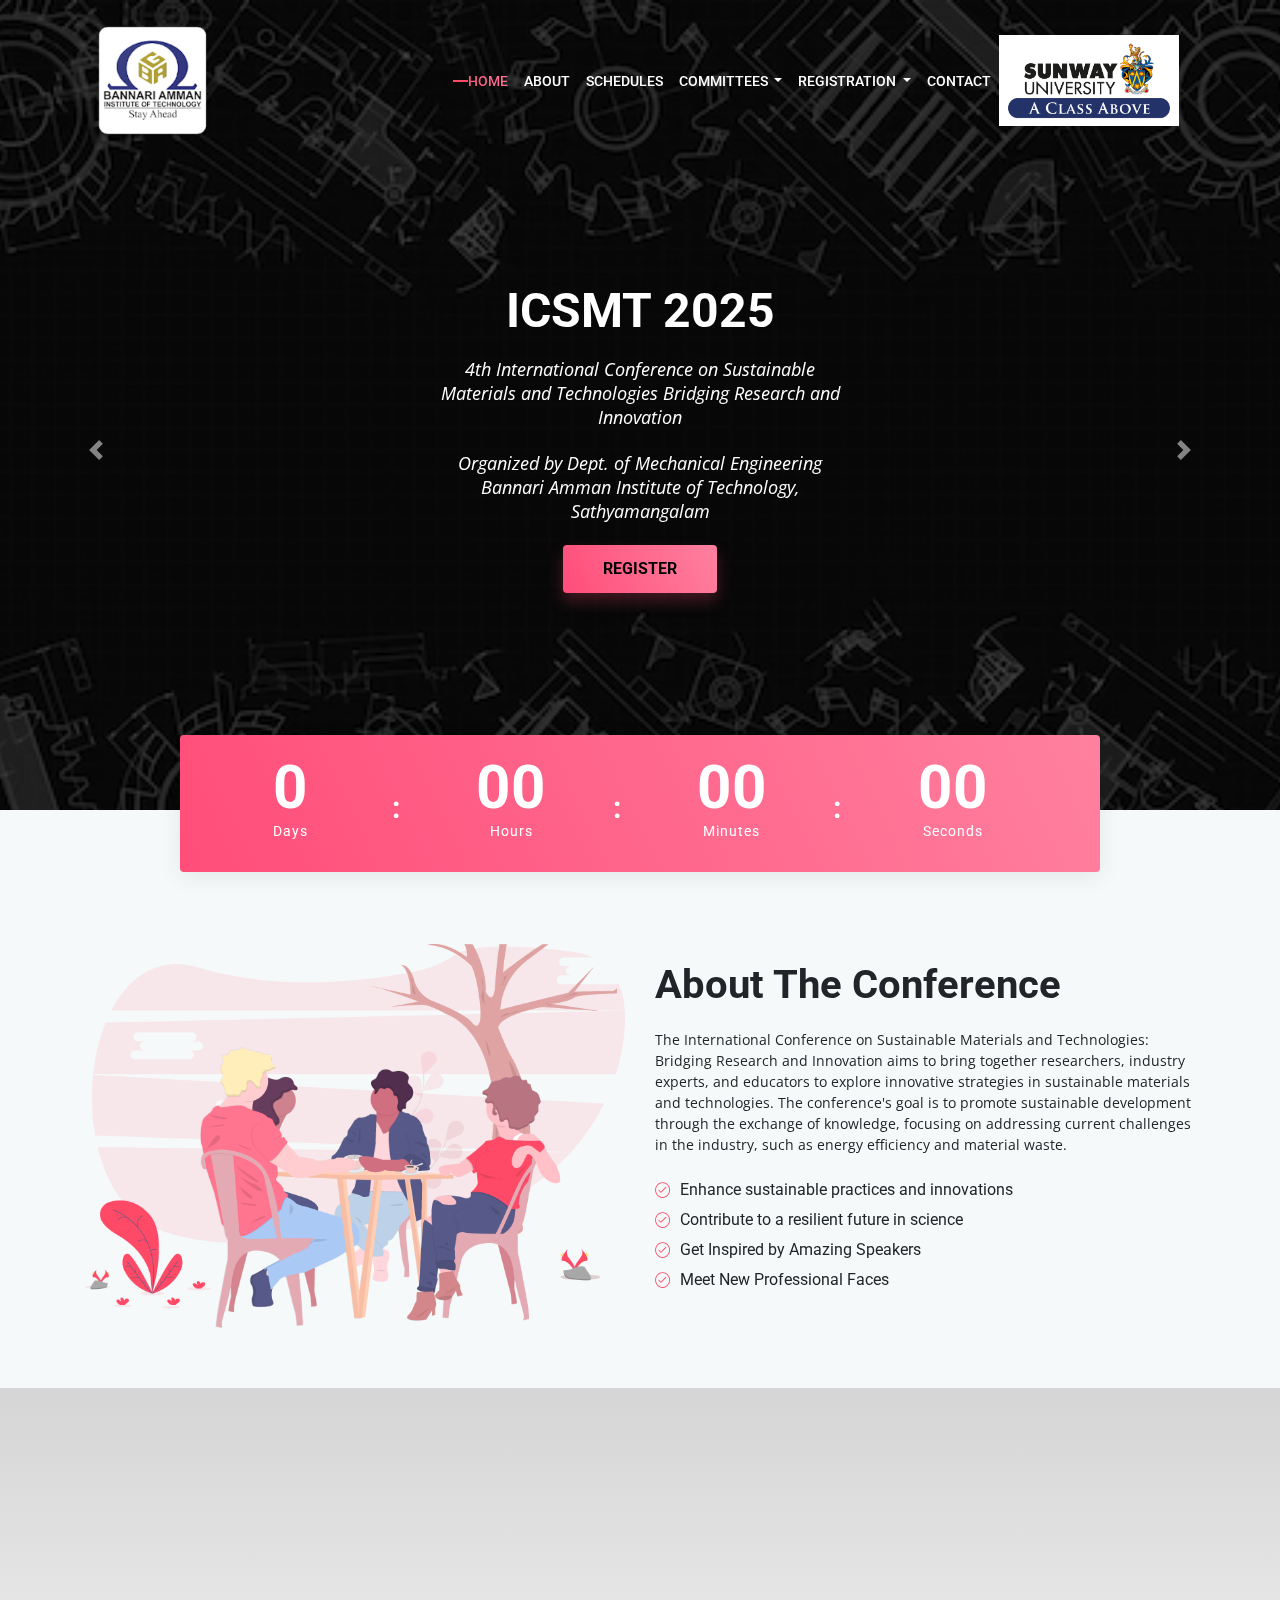
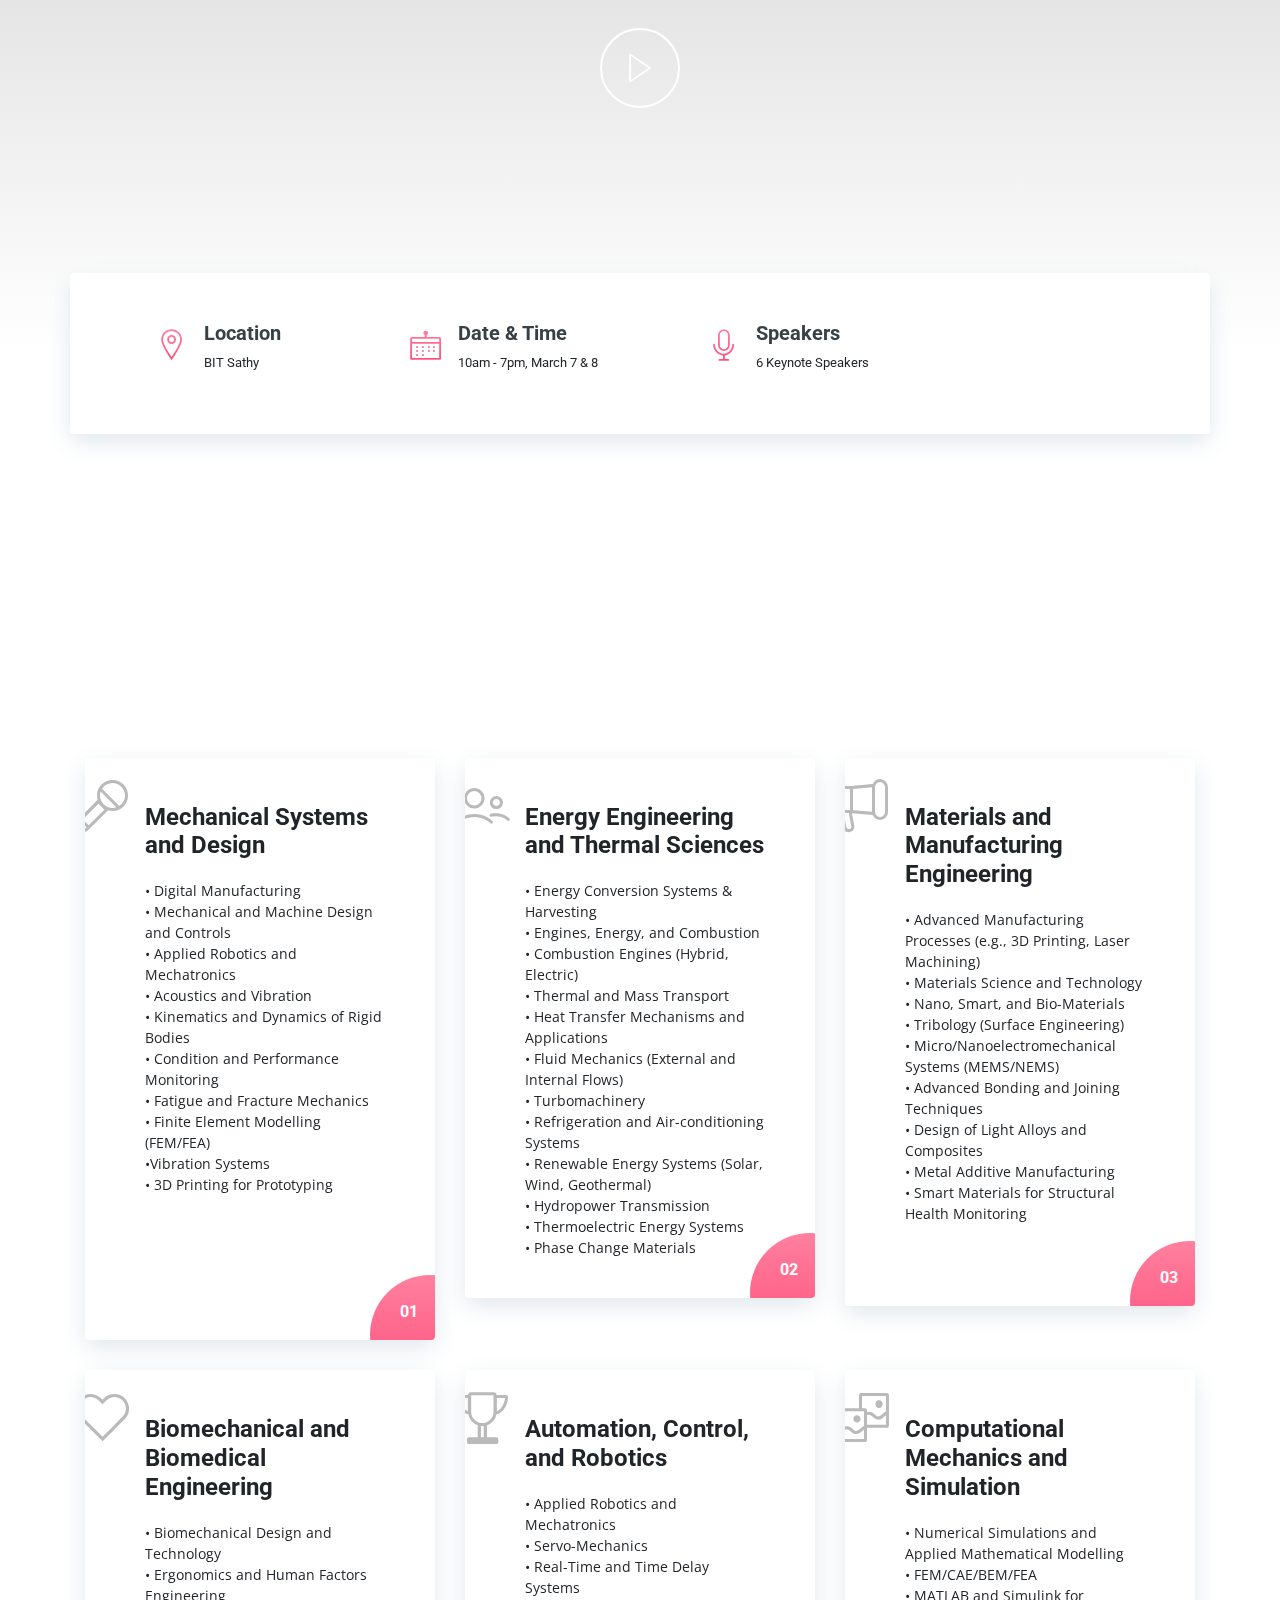
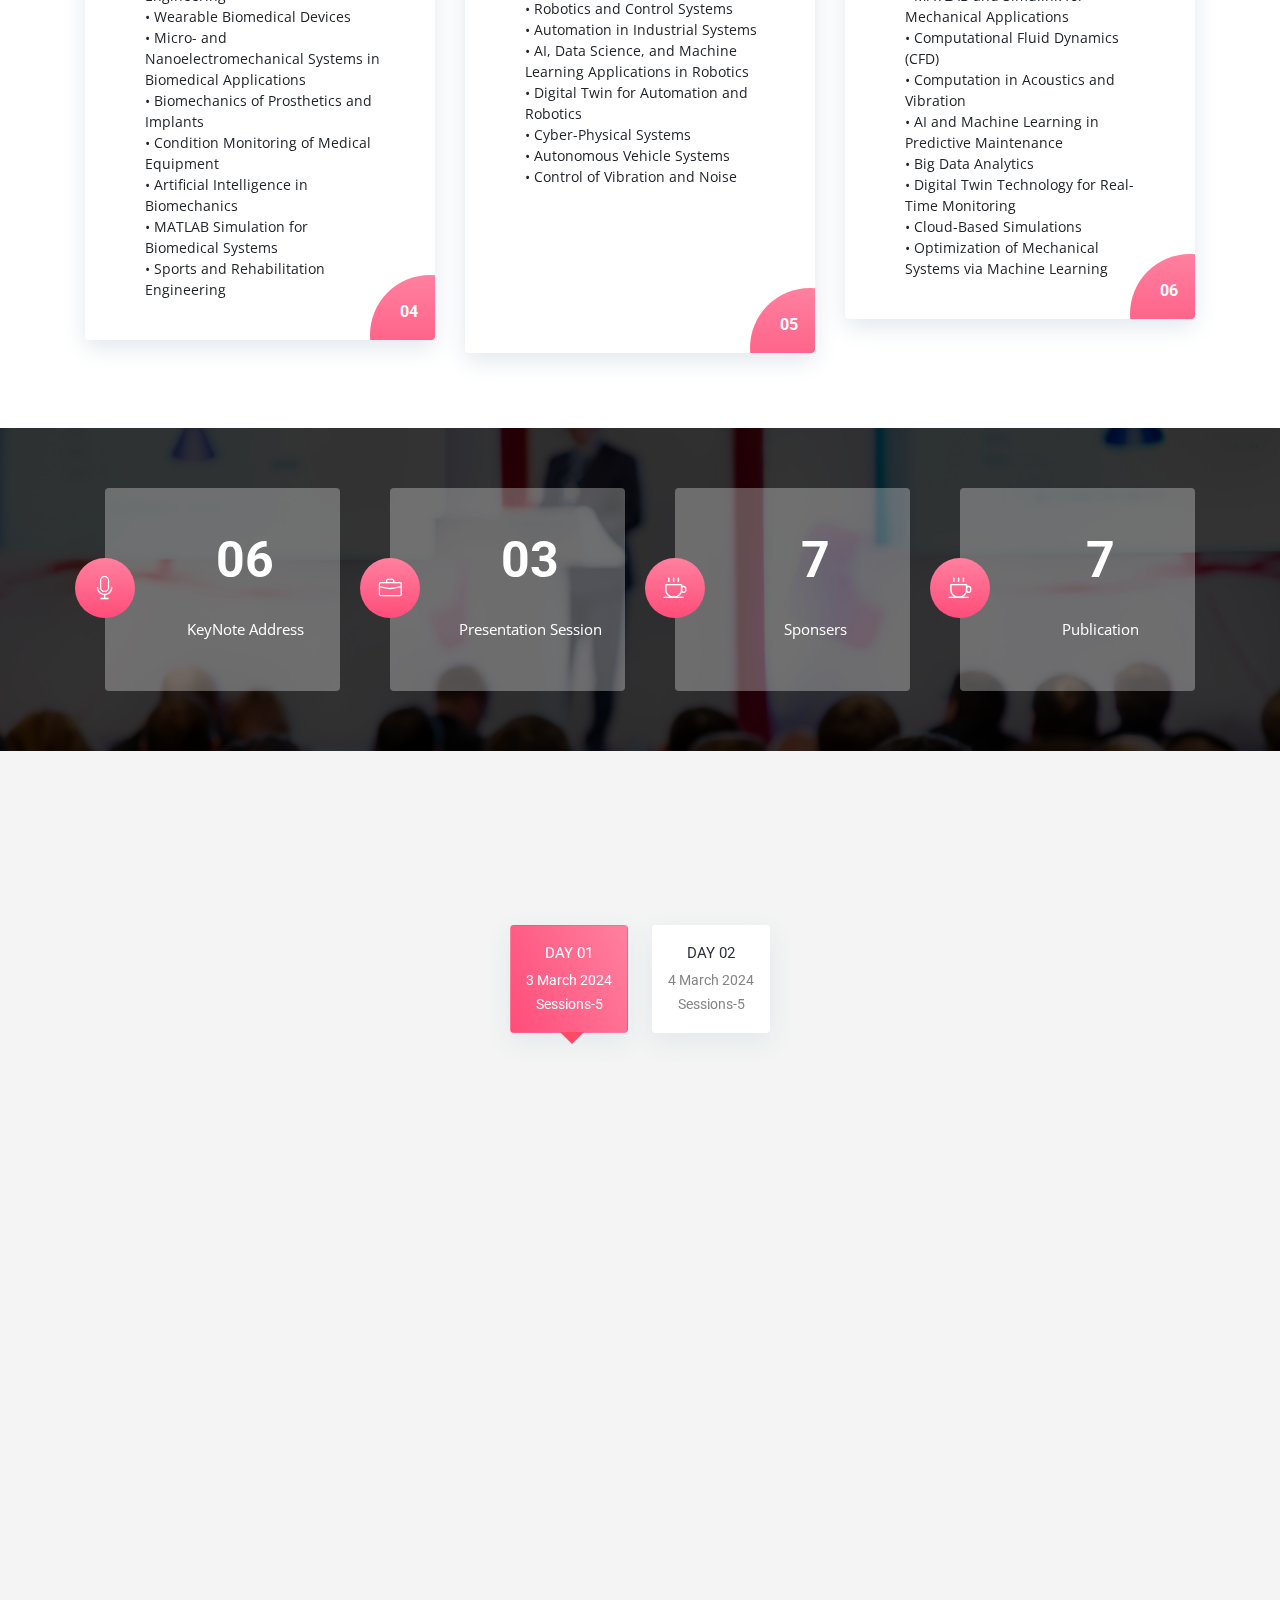
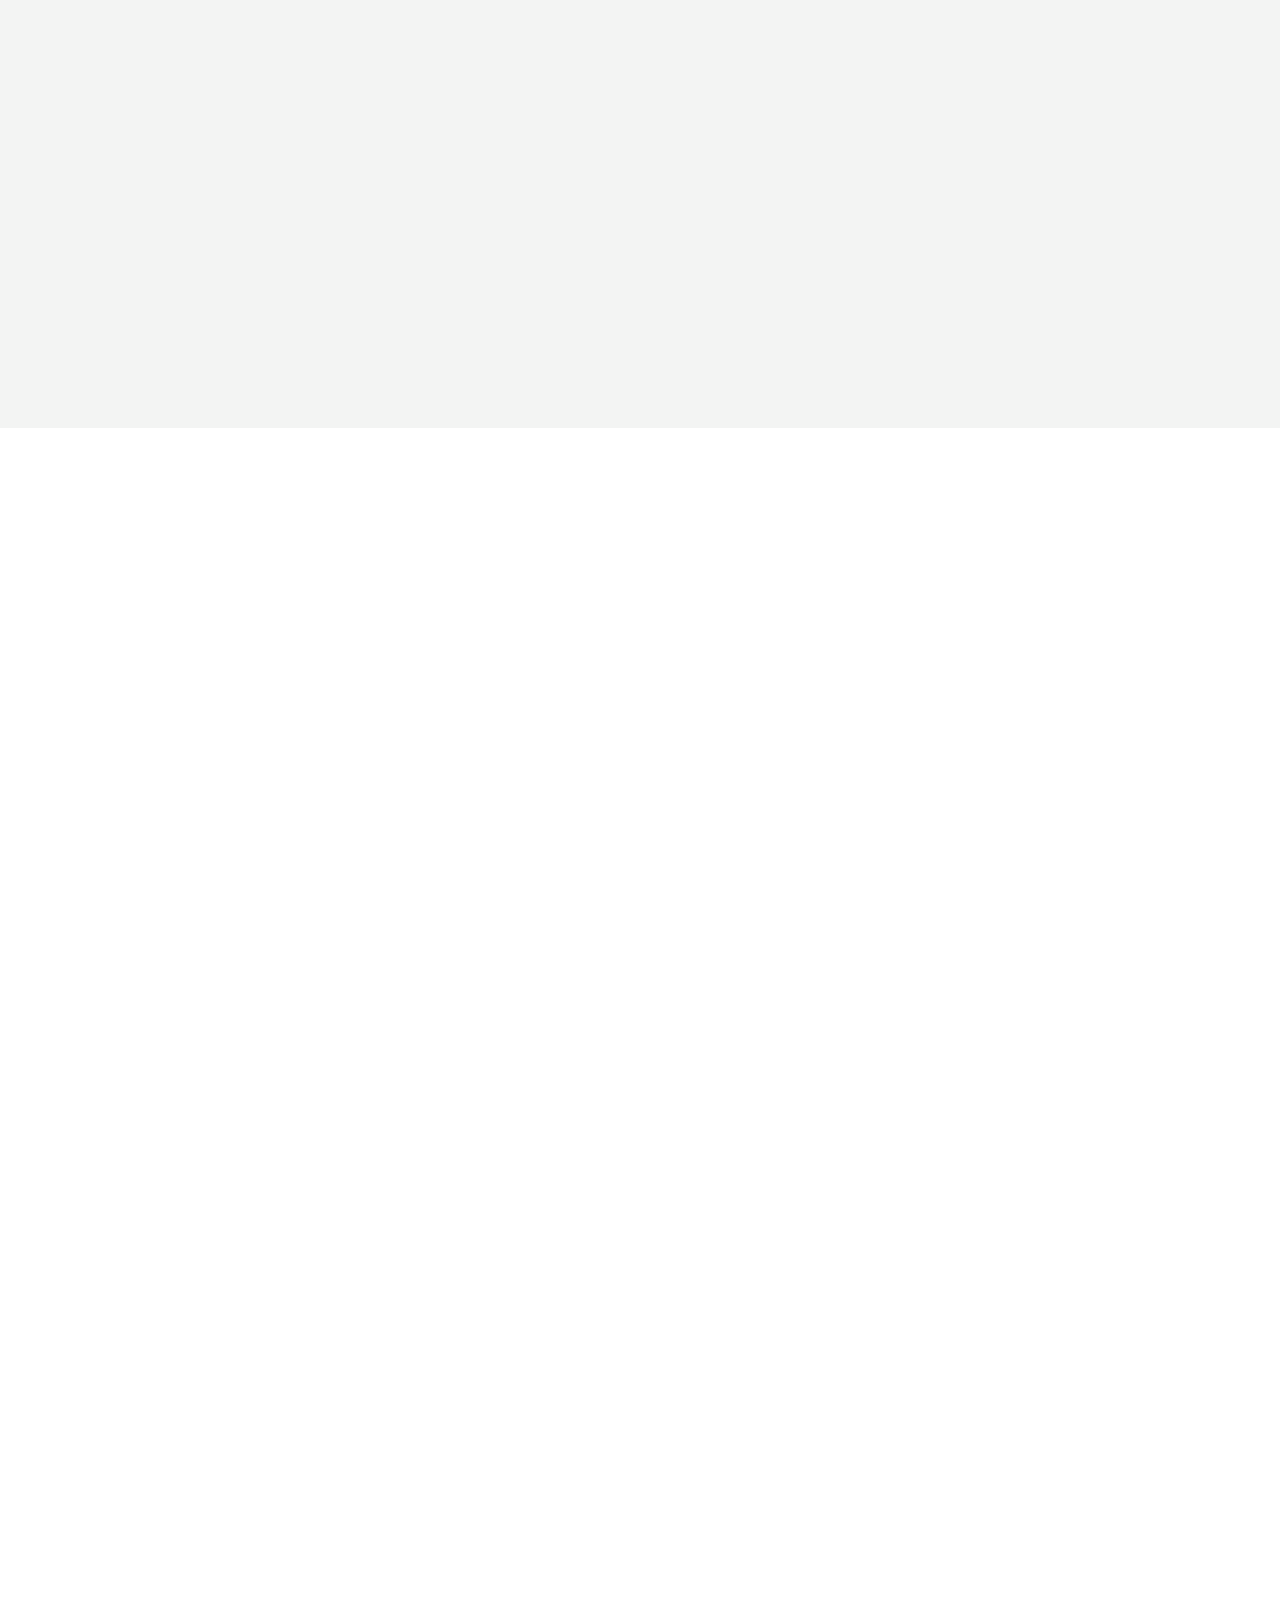
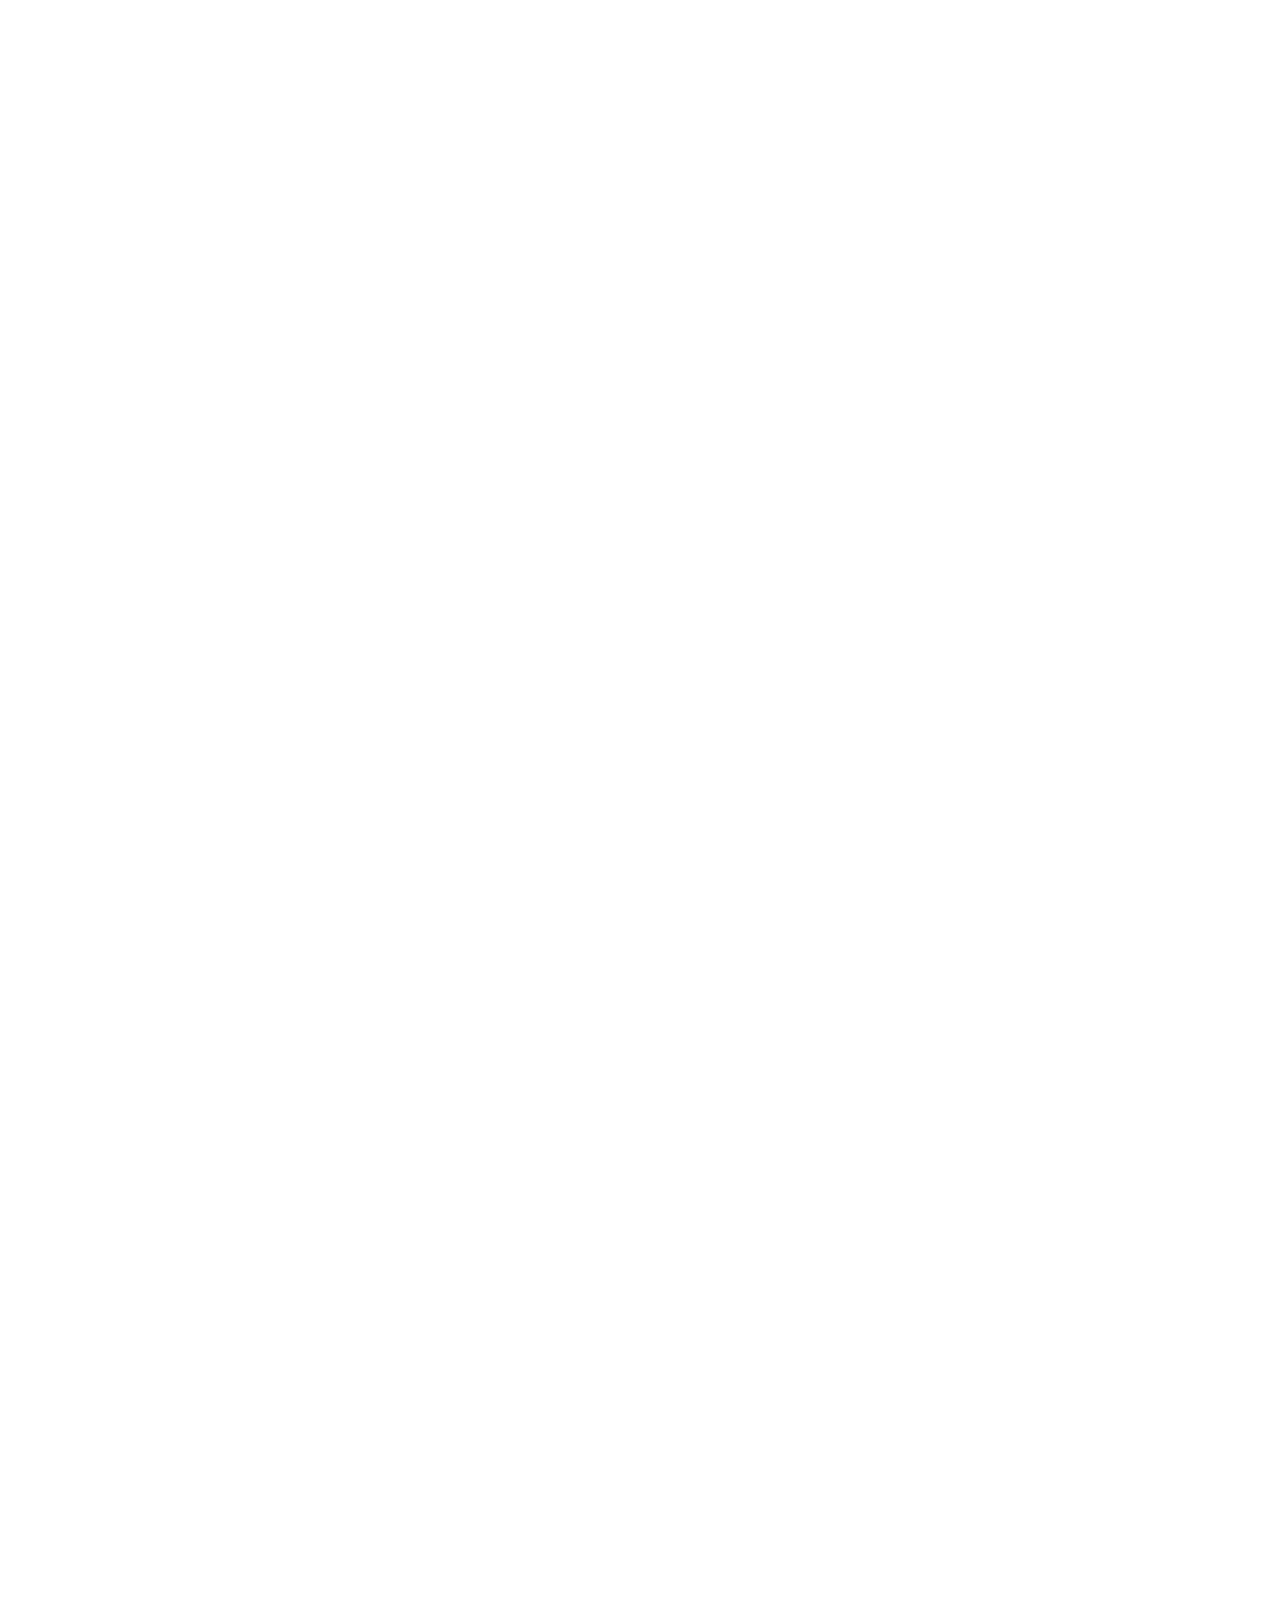
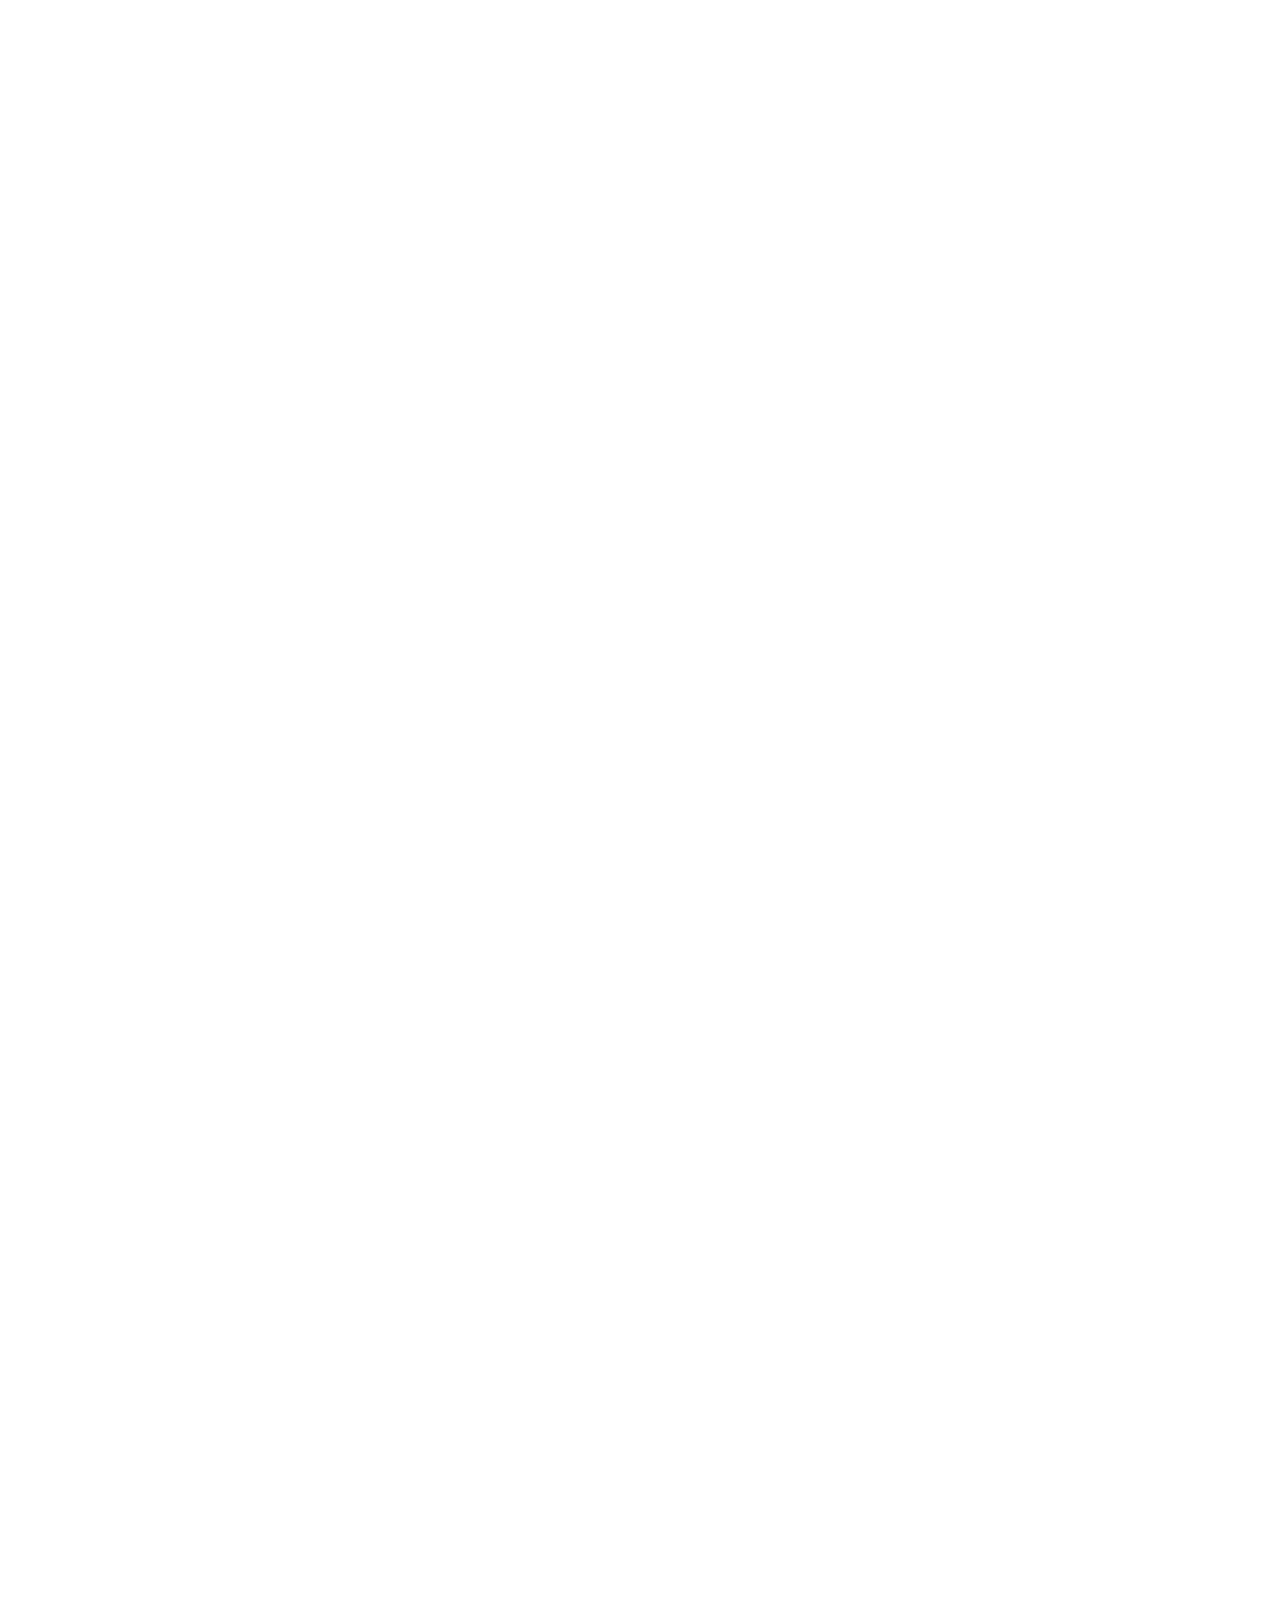
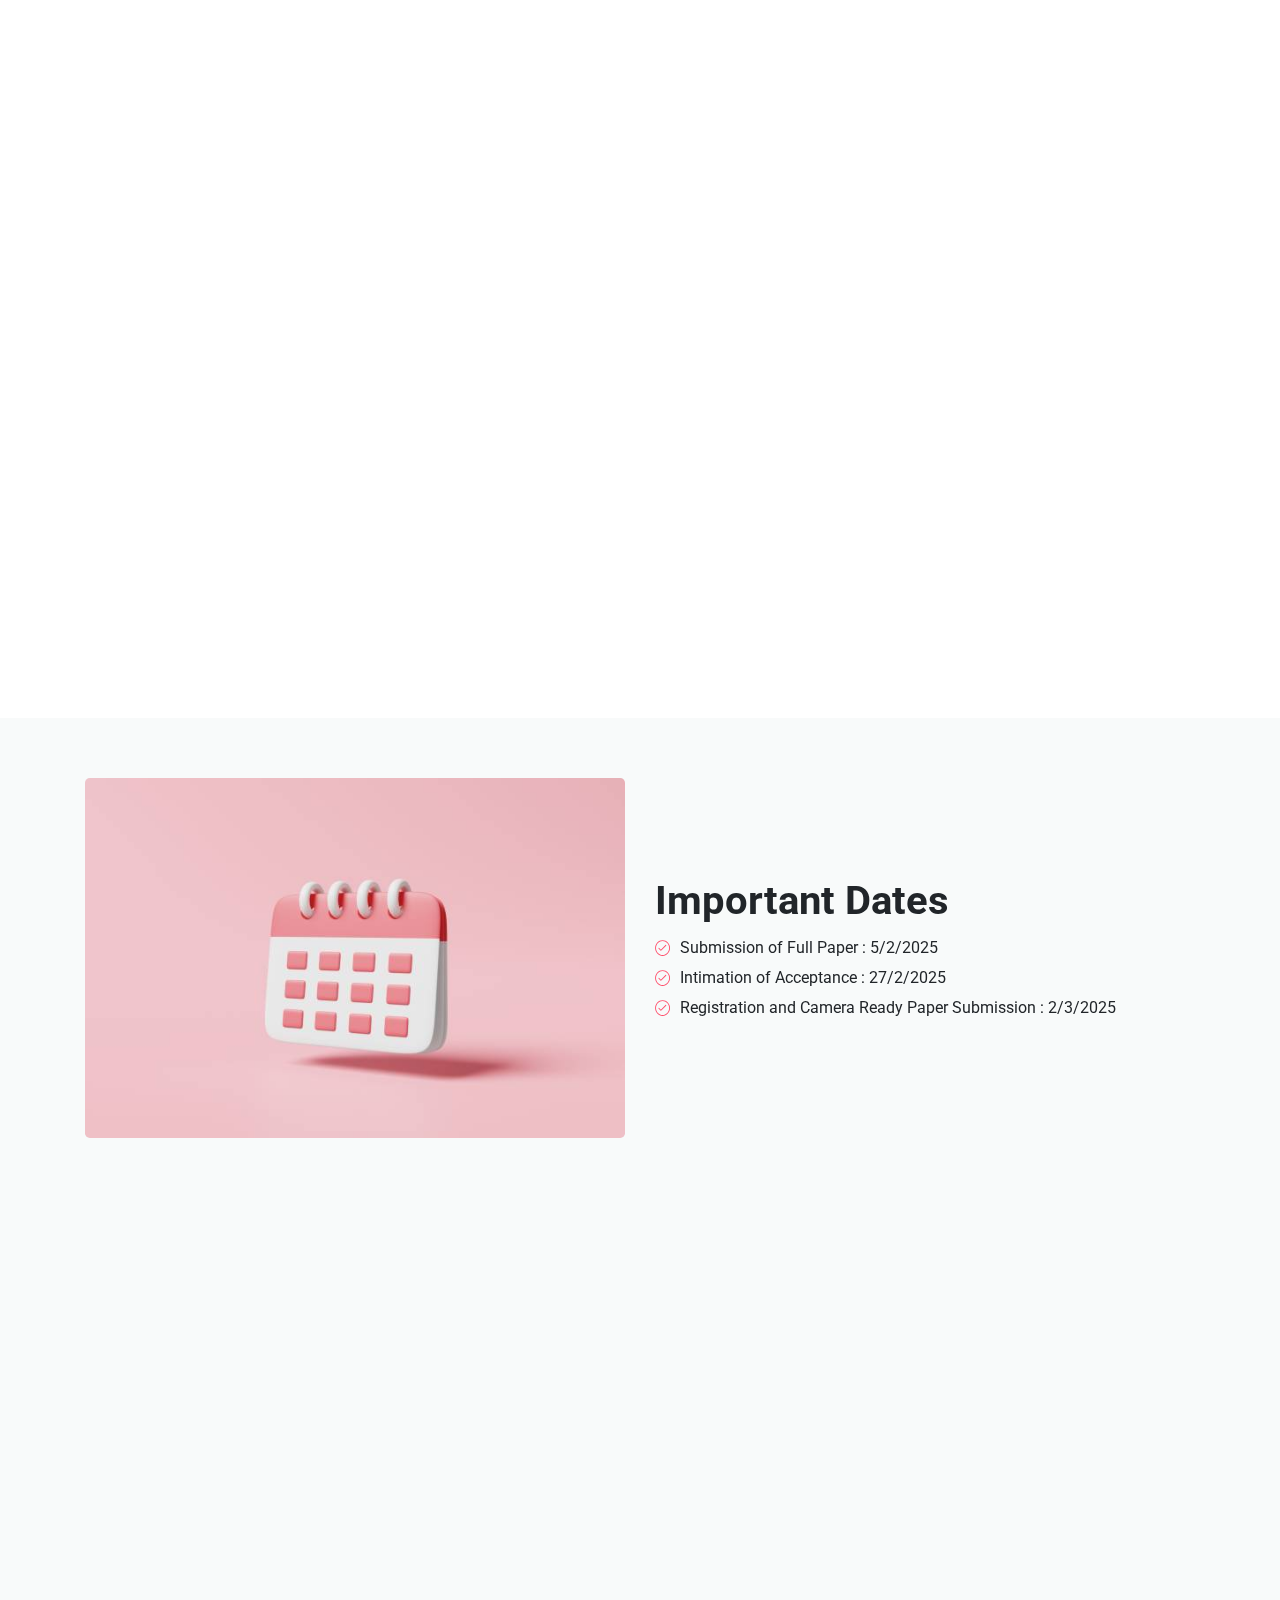
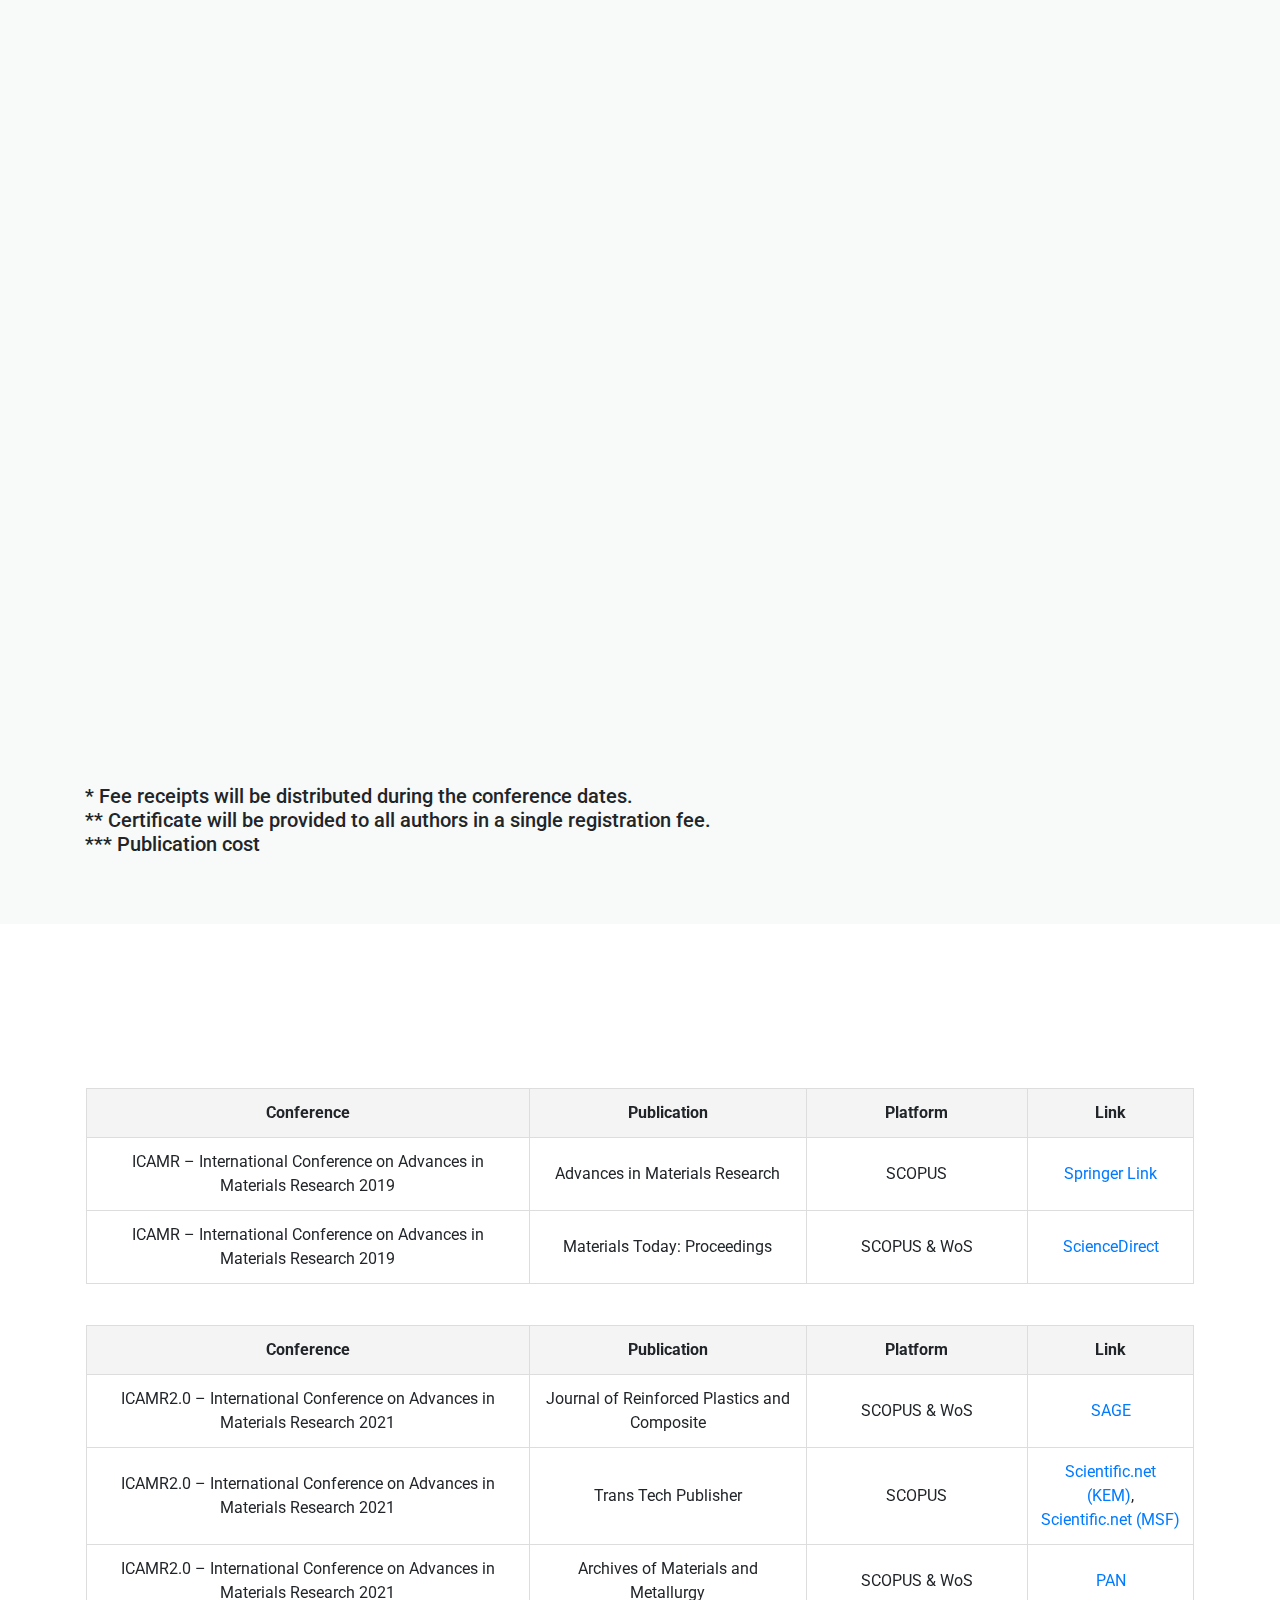
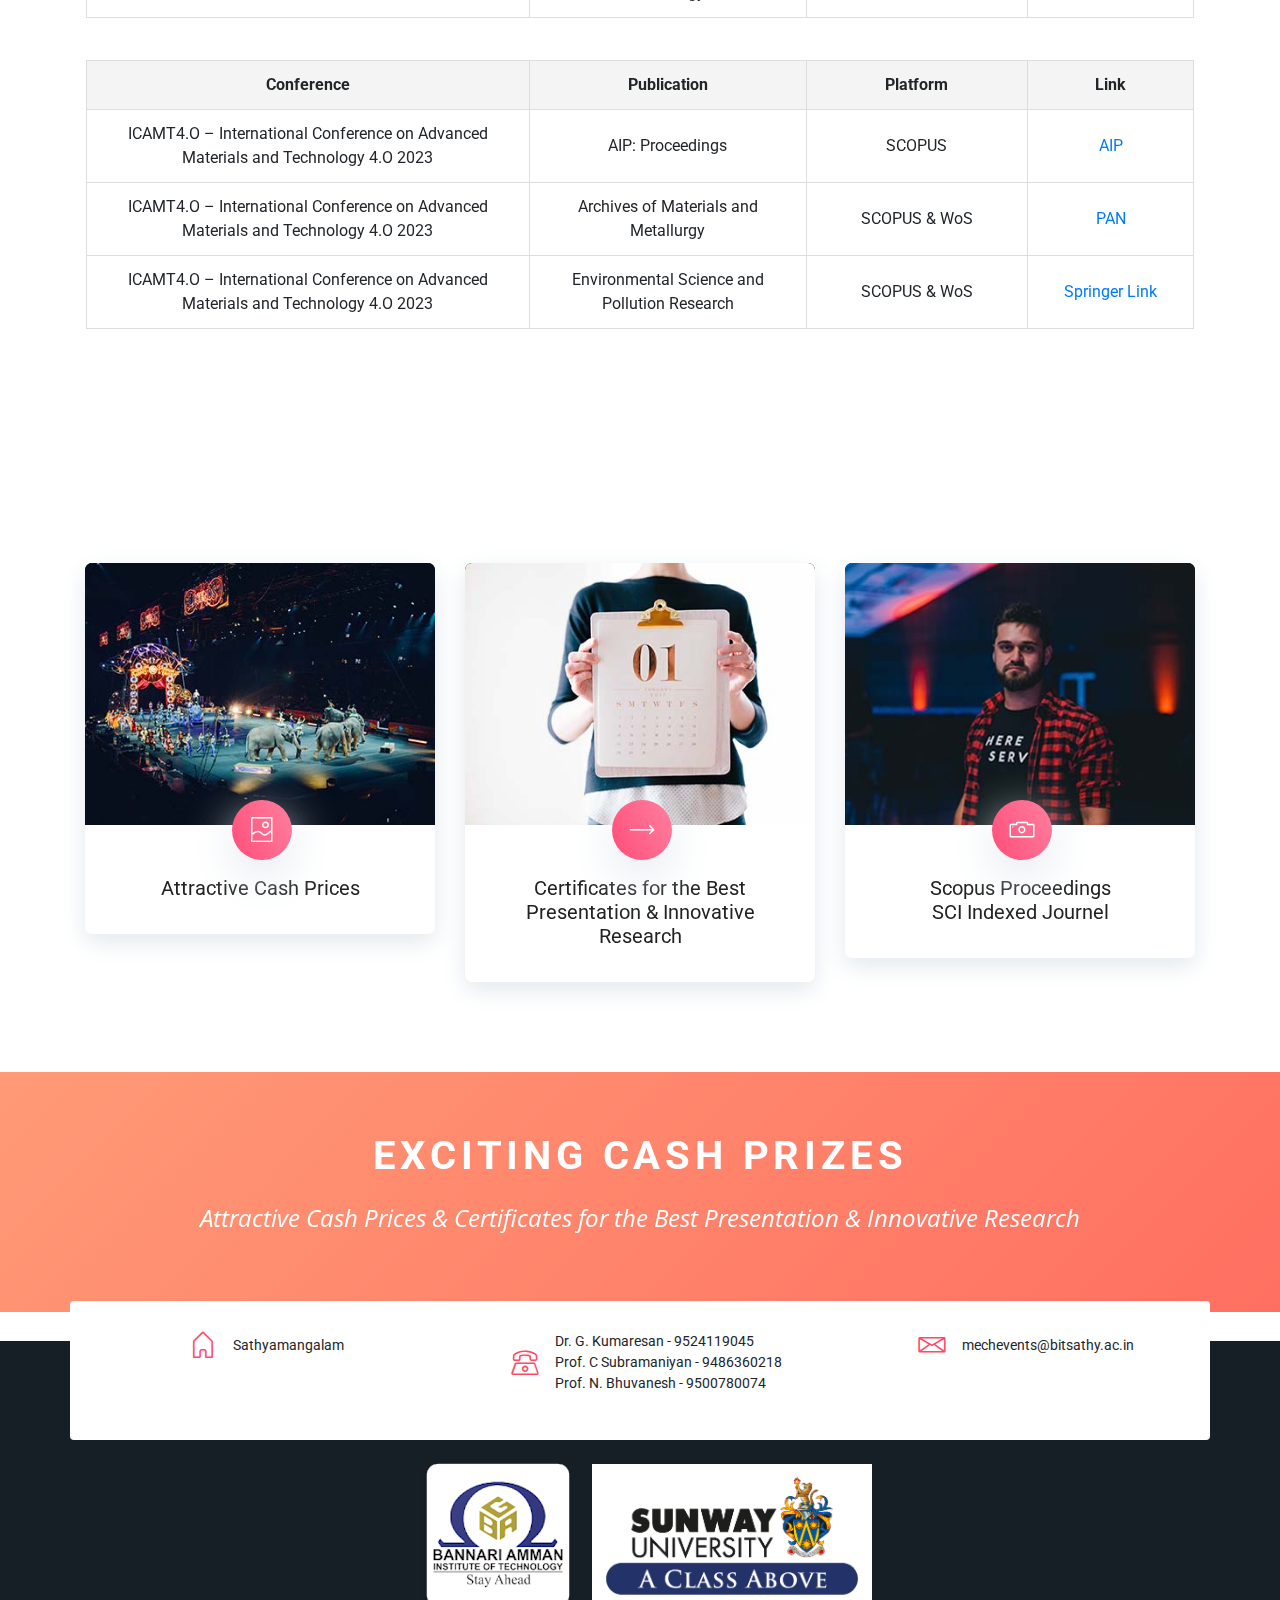
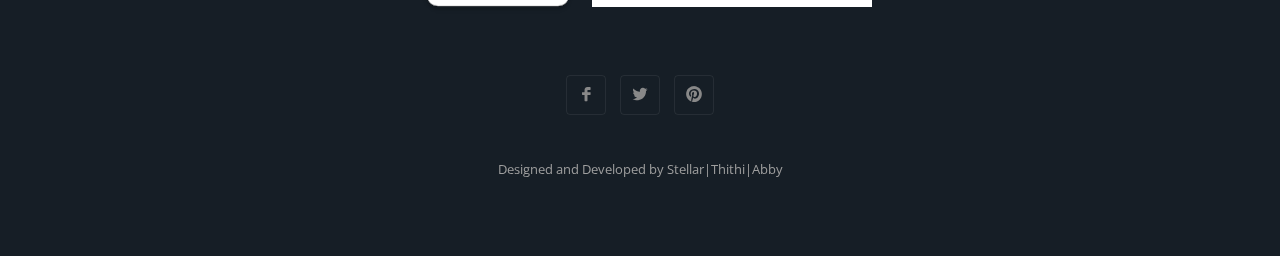
==== index.html @ 602c1140 "Merge branch 'main' of https://github.com/Stellar2703/Static-Website-Templates For changing image" ====
<!DOCTYPE html>
<html lang="en">

<head>
  <!-- Required meta tags -->
  <meta charset="utf-8">
  <meta name="viewport" content="width=device-width, initial-scale=1, shrink-to-fit=no">

  <title>ICSMT-2025</title>

  <!-- Bootstrap CSS -->
  <link rel="stylesheet" type="text/css" href="assets/css/bootstrap.min.css">
  <!-- Icon -->
  <link rel="stylesheet" type="text/css" href="assets/fonts/line-icons.css">
  <!-- Nivo Lightbox -->
  <link rel="stylesheet" type="text/css" href="assets/css/nivo-lightbox.css">
  <!-- Animate -->
  <link rel="stylesheet" type="text/css" href="assets/css/animate.css">
  <!-- Main Style -->
  <link rel="stylesheet" type="text/css" href="assets/css/main.css">
  <!-- Responsive Style -->
  <link rel="stylesheet" type="text/css" href="assets/css/responsive.css">

  <!-- Bootstrap CSS -->
  <link href="https://stackpath.bootstrapcdn.com/bootstrap/4.5.2/css/bootstrap.min.css" rel="stylesheet">
  <!-- Bootstrap JS -->
  <script src="https://code.jquery.com/jquery-3.5.1.slim.min.js"></script>
  <script src="https://cdn.jsdelivr.net/npm/@popperjs/core@2.4.4/dist/umd/popper.min.js"></script>
  <script src="https://stackpath.bootstrapcdn.com/bootstrap/4.5.2/js/bootstrap.min.js"></script>


</head>

<body>

  <!-- Header Area wrapper Starts -->
  <header id="header-wrap">
    <!-- Navbar Start -->
    <nav class="navbar navbar-expand-lg bg-inverse fixed-top scrolling-navbar">
      <div class="container">
        <!-- Brand and toggle get grouped for better mobile display -->
        <a href="index.html" class="navbar-brand"><img src="assets/img/logo.png" alt=""></a>
        <button class="navbar-toggler" type="button" data-toggle="collapse" data-target="#navbarCollapse"
          aria-controls="navbarCollapse" aria-expanded="false" aria-label="Toggle navigation">
          <i class="lni-menu"></i>
        </button>
        <div class="collapse navbar-collapse" id="navbarCollapse">
          <ul class="navbar-nav mr-auto w-100 justify-content-end">
            <li class="nav-item active">
              <a class="nav-link" href="#header-wrap">
                Home
              </a>
            </li>
            <li class="nav-item ">
              <a class="nav-link" href="#about">
                About
              </a>
            </li>
            <li class="nav-item ">
              <a class="nav-link" href="#schedules">
                schedules
              </a>
            </li>
            <!-- <li class="nav-item dropdown">
                <a class="nav-link" href="#keynote">  Committees   </a>
              </li>
              <li class="nav-item dropdown">
                <a class="nav-link" href="#national">  national   </a>
              </li>
              <li class="nav-item dropdown">
                <a class="nav-link" href="#international">  international   </a>
              </li>
              
               -->
            <li class="nav-item dropdown committees-dropdown">
              <a class="nav-link dropdown-toggle" id="committeesDropdown" role="button" data-toggle="dropdown"
                aria-haspopup="true" aria-expanded="false">
                Committees
              </a>
              <ul class="dropdown-menu">
                <li><a class="dropdown-item" href="#keynote">Key Note Speakers</a></li>
                <li><a class="dropdown-item" href="#international">International</a></li>
                <li><a class="dropdown-item" href="#advisory">Advisory</a></li>
                <li><a class="dropdown-item" href="#organising  ">Organising</a></li>
              </ul>
            </li>

            <li class="nav-item dropdown committees-dropdown">
              <a class="nav-link dropdown-toggle" id="committeesDropdown" role="button" data-toggle="dropdown"
                aria-haspopup="true" aria-expanded="false">
                Registration
              </a>
              <ul class="dropdown-menu">
                <li><a class="dropdown-item" href="#Paper-Submission">Paper Submission</a></li>
                <li><a class="dropdown-item" href="#Registration-Fee">Registration Fee</a></li>
                <li><a class="dropdown-item" href="#Publication & Past Conference">Publication & Past Conference</a>
                </li>
                <!-- <li><a class="dropdown-item" href="#Publication">Past Conference</a></li> -->
              </ul>
            </li>
            <!-- <li class="nav-item">
                <a class="nav-link" href="#gallery">
                  Gallery
                </a>
              </li> -->
            <!-- <li class="nav-item">
                <a class="nav-link" href="#pricing">
                  Submission
                </a>
              </li> -->
            <!-- <li class="nav-item">
                <a class="nav-link" href="#sponsors">
                  Sponsors
                </a>
              </li> -->
            <li class="nav-item">
              <a class="nav-link" href="#google-map-area">
                Contact
              </a>
            </li>
            <li><br></li>
            <li><br></li>
          </ul>
        </div>
        <a href="index.html" class="navbar-brand"><img src="assets/img/logo1.png" alt=""
            style="width: 180px; height: 150%;"></a>
      </div>
    </nav>
    <!-- Navbar End -->

    <!-- Hero Area Start -->
    <!-- <div id="hero-area" class="hero-area-bg">
        <div class="overlay"></div>
        <div class="container">
          <div class="row justify-content-center">
            <div class="col-lg-9 col-sm-12">
              <div class="contents text-center">
                <div class="icon">
                  <i class="lni-mic"></i>
                </div>
                <h2 class="head-title">ICSMT 2025</h2>
                <p class="banner-desc">
                  4th International Conference on Sustainable Materials and Technologies Bridging Research and Innovation</p>
                  <p class="banner-info">Organized by Dept. of Mechanical Engineering <br>
                  Bannari Amman Institute of Technology, Sathyamangalam
                  </p>
                  <div class="banner-btn">
                  <a href="#pricing" class="btn btn-common">Register</a>
                </div>
              </div>
            </div>
          </div>
        </div>
      </div> -->
    <!-- Hero Area End -->
    <div id="hero-area" class="hero-area-bg">
      <div id="heroCarousel" class="carousel slide" data-ride="carousel" data-bs-interval="1000">
        <!-- Indicators -->
        <ol class="carousel-indicators">
          <li data-target="#heroCarousel" data-slide-to="0" class="active"></li>
          <li data-target="#heroCarousel" data-slide-to="1"></li>
          <li data-target="#heroCarousel" data-slide-to="2"></li>
        </ol>

        <!-- Carousel Items -->
        <div class="carousel-inner">
          <!-- Slide 1 -->
          <div class="carousel-item active">
            <div class="overlay"></div>
            <img src="assets/img/hero-image-1.jpg" class="d-block w-100" alt="Slide 1">
            <div class="carousel-caption d-flex align-items-center justify-content-center">
              <div class="contents text-center">
                <!-- <div class="icon">
                  <i class="lni-mic"></i>
                </div> -->
                <h2 class="head-title">ICSMT 2025</h2>
                <p class="banner-info">
                  4th International Conference on Sustainable Materials and Technologies Bridging Research and
                  Innovation</p>
                <p class="banner-info">
                  Organized by Dept. of Mechanical Engineering <br>
                  Bannari Amman Institute of Technology, Sathyamangalam
                </p>
                <div class="banner-btn">
                  <a href="#pricing" class="btn btn-common">Register</a>
                </div>
              </div>
            </div>
          </div>

          <!-- Slide 2 -->
          <div class="carousel-item">
            <div class="overlay"></div>
            <img src="assets\img\hero-image-2.jpg" class="d-block w-100" alt="Slide 2">
            <div class="carousel-caption d-flex align-items-center justify-content-center">
              <div class="contents text-center">
                <h2 class="head-title">Explore Innovations</h2>
                <p class="banner-desc">Join hands to create sustainable solutions for a better tomorrow.</p>
                <div class="banner-btn">
                  <!-- <a href="#about" class="btn btn-common">Learn More</a> -->
                </div>
              </div>
            </div>
          </div>

          <!-- Slide 3 -->
          <div class="carousel-item">
            <div class="overlay"></div>
            <img src="assets/img/hero-image-3.jpg" class="d-block w-100" alt="Slide 3">
            <div class="carousel-caption d-flex align-items-center justify-content-center">
              <div class="contents text-center">
                <h2 class="head-title">
                  Important Dates
                </h2>
                <p class="banner-desc">Submission of Full Paper : 5/2/2025 <br>
                  Intimation of Acceptance : 27/2/2025 <br>
                  Registration and Camera Ready Paper Submission : 2/3/2025</p>
                <div class="banner-btn">
                  <!-- <a href="#contact" class="btn btn-common">Contact Us</a> -->
                </div>
              </div>
            </div>
          </div>

          <div class="carousel-item">
            <div class="overlay"></div>
            <img src="assets\img\b1.jpg" class="d-block w-100" alt="Slide 2">
          </div>
  
          <div class="carousel-item">
            <div class="overlay"></div>
            <img src="aassets\img\b2.jpg" class="d-block w-100" alt="Slide 2">
          </div>

        </div>

      

        <!-- Controls -->
        <a class="carousel-control-prev" href="#heroCarousel" role="button" data-slide="prev">
          <span class="carousel-control-prev-icon" aria-hidden="true"></span>
          <span class="sr-only">Previous</span>
        </a>
        <a class="carousel-control-next" href="#heroCarousel" role="button" data-slide="next">
          <span class="carousel-control-next-icon" aria-hidden="true"></span>
          <span class="sr-only">Next</span>
        </a>
      </div>
    </div>

  </header>

  <!-- Header Area wrapper End -->
  <style>
    .hero-area-bg {
      position: relative;
      height: 90vh;
      overflow: hidden;
    }

    .hero-area-bg .overlay {
      position: absolute;
      top: 0;
      left: 0;
      width: 100%;
      height: 100%;
      background: rgba(0, 0, 0, 0.5);
      /* Dark overlay */
      z-index: 1;
    }

    .carousel-item img {
      object-fit: cover;
      height: 100vh;
    }

    .carousel-caption {
      position: absolute;
      z-index: 2;
      top: 50%;
      left: 50%;
      transform: translate(-50%, -50%);
      color: white;
    }

    .head-title {
      font-size: 2.5rem;
      font-weight: bold;
      color: #f8c32d;
    }

    .banner-desc,
    .banner-info {
      font-size: 1.2rem;
      color: white;
    }

    .banner-btn .btn-common {
      margin-top: 20px;
      padding: 10px 30px;
      background-color: #f8c32d;
      border: none;
      color: black;
      font-weight: bold;
      text-transform: uppercase;
      transition: background-color 0.3s ease;
    }

    .banner-btn .btn-common:hover {
      background-color: #ffda3a;
      color: black;
    }


    /* Committees-specific dropdown styling */
    .nav-item.committees-dropdown .dropdown-menu {
      position: absolute;
      top: 100%;
      left: 0;
      display: none;
      background-color: #fffafa;
      border: 2px solid #ff6b8f;
      padding: 0;
      border: none;
    }

    .nav-item.committees-dropdown .dropdown-item {
      color: rgb(0, 0, 0);
      padding: 10px 20px;
      transition: background-color 0.3s ease, color 0.3s ease;
    }

    .nav-item.committees-dropdown .dropdown-item:hover {
      /* background-color: #f8c32d; */
      color: #000;
    }

    .nav-item.committees-dropdown:hover .dropdown-menu {
      display: block;
    }

    .nav-item.committees-dropdown .dropdown-item.active {
      background-color: #f8c32d;
      color: #000;
    }

    .nav-item.committees-dropdown .dropdown-toggle.active {
      color: #f8c32d;
    }
  </style>
  <!-- Count Bar Start -->
  <section id="count">
    <div class="container">
      <div class="row justify-content-center">
        <div class="col-10">
          <div class="count-wrapper text-center">
            <div class="time-countdown wow fadeInUp" data-wow-delay="0.5s">
              <div id="clock" class="time-count"></div>
            </div>
          </div>
        </div>
      </div>
    </div>
  </section>
  <!-- Count Bar End -->

  <!-- About Section Start -->
  <section id="about" class="section-padding">
    <div class="container">
      <div class="row">
        <div class="col-lg-6 col-md-12 col-xs-12">
          <div class="img-thumb">
            <img class="img-fluid" src="assets/img/about/img1.png" alt="">
          </div>
        </div>
        <div class="col-lg-6 col-md-12 col-xs-12">
          <div class="about-content">
            <div>
              <div class="about-text">
                <h2>About The Conference</h2>
                <p>The International Conference on Sustainable Materials and Technologies: Bridging Research and
                  Innovation aims to bring together researchers, industry experts, and educators to explore innovative
                  strategies in sustainable materials and technologies. The conference's goal is to promote sustainable
                  development through the exchange of knowledge, focusing on addressing current challenges in the
                  industry, such as energy efficiency and material waste. </p>
              </div>
              <ul class="stylish-list mb-3">
                <li><i class="lni-check-mark-circle"></i>Enhance sustainable practices and innovations</li>
                <li><i class="lni-check-mark-circle"></i>Contribute to a resilient future in science</li>
                <li><i class="lni-check-mark-circle"></i>Get Inspired by Amazing Speakers</li>
                <li><i class="lni-check-mark-circle"></i>Meet New Professional Faces</li>
                <!-- <li><i class="lni-check-mark-circle"></i>Lorem ipsum dolor sit ameterib quodsi</li> -->
              </ul>
              <!-- <a class="btn btn-common">Learn More</a> -->
            </div>
          </div>
        </div>
      </div>
    </div>
  </section>
  <!-- About Section End -->


  <!-- Video Section Start -->
  <div class="ready-to-play">
    <video id="bgvid" class="stop" loop>
      <source src="assets/video/Event.webm" type="video/webm">
    </video>
    <div id="polina" class="video-text">
      <div class="tb-t">
        <div class="tb-c">
          <div class="polina"><button><i class='lni-play'></i></button></div>
        </div>
      </div>
    </div>
  </div>
  <!-- Video Section End -->

  <!-- Information Bar Start -->
  <section id="information-bar">
    <div class="container">
      <div class="row inforation-wrapper">
        <div class="col-lg-3 col-md-4 col-xs-6">
          <ul>
            <li>
              <i class="lni-map-marker"></i>
            </li>
            <li><span><b> Location</b> BIT Sathy</span></li>
          </ul>
        </div>
        <div class="col-lg-3 col-md-4 col-xs-6">
          <ul>
            <li>
              <i class="lni-calendar"></i>
            </li>
            <li><span><b> Date & Time</b> 10am - 7pm, March 7 & 8</span></li>
          </ul>
        </div>
        <div class="col-lg-3 col-md-4 col-xs-6">
          <ul>
            <li>
              <i class="lni-mic"></i>
            </li>
            <li><span><b>Speakers</b> 6 Keynote Speakers</span></li>
          </ul>
        </div>
        <!-- <div class="col-lg-3 col-md-6 col-xs-12">
            <ul>
              <li>
                <i class="lni-user"></i>
              </li>
              <li><span><b>Seats</b> 100 People</span></li>
            </ul>
          </div> -->
      </div>
    </div>
  </section>
  <!-- Information Bar End -->

  <!-- intro Section Start -->
  <section id="intro" class="intro section-padding">
    <div class="container">
      <div class="row">
        <div class="col-12">
          <div class="section-title-header text-center">
            <h2 class="section-title wow fadeInUp" data-wow-delay="0.5s">Themes</h2>
            <p> </p>
            <p class="wow fadeInDown" data-wow-delay="0.5s">ICSMT 2025 seeks to explore the intricate relationship
              between material properties and their performance in real-world applications, <br> emphasizing how smart
              materials can revolutionize various sectors such as <br> healthcare, energy, construction, and
              environmental sustainability</p>
          </div>
        </div>
      </div>
      <div class="row intro-wrapper ">
        <div class="col-lg-4 col-md-6 col-xs-12">
          <div class="single-intro-text mb-70">
            <i class="lni-microphone"></i>
            <h3>Mechanical Systems and Design</h3>
            <p>
              • Digital Manufacturing<br>
              • Mechanical and Machine Design and Controls<br>
              • Applied Robotics and Mechatronics<br>
              • Acoustics and Vibration<br>
              • Kinematics and Dynamics of Rigid Bodies<br>
              • Condition and Performance Monitoring<br>
              • Fatigue and Fracture Mechanics<br>
              • Finite Element Modelling (FEM/FEA)<br>
              •Vibration Systems <br>
              • 3D Printing for Prototyping <br>
              <br><br><br><br><br>

            </p>
            <span class="count-number">01</span>
          </div>
        </div>
        <div class="col-lg-4 col-md-6 col-xs-12">
          <div class="single-intro-text">
            <i class="lni-users"></i>
            <h3 class="ts-title">Energy Engineering and Thermal Sciences</h3>
            <p>
              • Energy Conversion Systems & Harvesting<br>
              • Engines, Energy, and Combustion<br>
              • Combustion Engines (Hybrid, Electric)<br>
              • Thermal and Mass Transport<br>
              • Heat Transfer Mechanisms and Applications<br>
              • Fluid Mechanics (External and Internal Flows)<br>
              • Turbomachinery<br>
              • Refrigeration and Air-conditioning Systems<br>
              • Renewable Energy Systems (Solar, Wind, Geothermal)<br>
              • Hydropower Transmission<br>
              • Thermoelectric Energy Systems<br>
              • Phase Change Materials <br>

            </p>
            <span class="count-number">02</span>
          </div>
          <div class="border-shap left"></div>
        </div>
        <div class="col-lg-4 col-md-6 col-xs-12">
          <div class="single-intro-text mb-70">
            <i class="lni-bullhorn"></i>
            <h3>Materials and Manufacturing Engineering</h3>
            <p>
              • Advanced Manufacturing Processes (e.g., 3D Printing, Laser Machining)<br>
              • Materials Science and Technology<br>
              • Nano, Smart, and Bio-Materials<br>
              • Tribology (Surface Engineering)<br>
              • Micro/Nanoelectromechanical Systems (MEMS/NEMS)<br>
              • Advanced Bonding and Joining Techniques<br>
              • Design of Light Alloys and Composites<br>
              • Metal Additive Manufacturing<br>
              • Smart Materials for Structural Health Monitoring<br><br><br>
            </p>
            <span class="count-number">03</span>
          </div>
        </div>
        <div class="col-lg-4 col-md-6 col-xs-12">
          <div class="single-intro-text mb-70">
            <i class="lni-heart"></i>
            <h3>Biomechanical and Biomedical Engineering</h3>
            <p>
              • Biomechanical Design and Technology<br>
              • Ergonomics and Human Factors Engineering<br>
              • Wearable Biomedical Devices<br>
              • Micro- and Nanoelectromechanical Systems in Biomedical Applications<br>
              • Biomechanics of Prosthetics and Implants<br>
              • Condition Monitoring of Medical Equipment<br>
              • Artificial Intelligence in Biomechanics<br>
              • MATLAB Simulation for Biomedical Systems<br>
              • Sports and Rehabilitation Engineering<br>
            </p>
            <span class="count-number">04</span>
          </div>
        </div>
        <div class="col-lg-4 col-md-6 col-xs-12">
          <div class="single-intro-text mb-70">
            <i class="lni-cup"></i>
            <h3>Automation, Control, and Robotics</h3>
            <p>
              • Applied Robotics and Mechatronics<br>
              • Servo-Mechanics<br>
              • Real-Time and Time Delay Systems<br>
              • Robotics and Control Systems<br>
              • Automation in Industrial Systems<br>
              • AI, Data Science, and Machine Learning Applications in Robotics<br>
              • Digital Twin for Automation and Robotics<br>
              • Cyber-Physical Systems<br>
              • Autonomous Vehicle Systems<br>
              • Control of Vibration and Noise<br>
              <br>
              <br>
              <br>
              <br>
              <br>
              <br>
            </p>
            <span class="count-number">05</span>
          </div>
        </div>
        <div class="col-lg-4 col-md-6 col-xs-12">
          <div class="single-intro-text mb-70">
            <i class="lni-gallery"></i>
            <h3>Computational Mechanics and Simulation</h3>
            <p>
              • Numerical Simulations and Applied Mathematical Modelling<br>
              • FEM/CAE/BEM/FEA<br>
              • MATLAB and Simulink for Mechanical Applications<br>
              • Computational Fluid Dynamics (CFD)<br>
              • Computation in Acoustics and Vibration<br>
              • AI and Machine Learning in Predictive Maintenance<br>
              • Big Data Analytics <br>
              • Digital Twin Technology for Real-Time Monitoring<br>
              • Cloud-Based Simulations<br>
              • Optimization of Mechanical Systems via Machine Learning<br>
            </p>
            <span class="count-number">06</span>
          </div>
        </div>
      </div>
    </div>
  </section>
  <!-- intro Section End -->

  <!-- Counter Area Start-->
  <section class="counter-section section-padding">
    <div class="container">
      <div class="row justify-content-center align-items-center text-center">
        <!-- Counter Item 1 -->
        <div class="col-lg-3 col-md-4 col-sm-6 work-counter-widget">
          <div class="counter">
            <div class="icon">
              <i class="lni-mic"></i>
            </div>
            <div class="counter-content">
              <div class="counterUp">06</div>
              <p>KeyNote Address</p>
            </div>
          </div>
        </div>
        <!-- Counter Item 2 -->
        <div class="col-lg-3 col-md-4 col-sm-6 work-counter-widget">
          <div class="counter">
            <div class="icon">
              <i class="lni-briefcase"></i>
            </div>
            <div class="counter-content">
              <div class="counterUp">03</div>
              <p>Presentation Session</p>
            </div>
          </div>
        </div>
        <!-- Counter Item 3 -->
        <div class="col-lg-3 col-md-4 col-sm-6 work-counter-widget">
          <div class="counter">
            <div class="icon">
              <i class="lni-coffee-cup"></i>
            </div>
            <div class="counter-content">
              <div class="counterUp">7</div>
              <p>Sponsers</p>
            </div>
          </div>
        </div>
        <!-- Counter Item 4 -->
        <div class="col-lg-3 col-md-4 col-sm-6 work-counter-widget">
          <div class="counter">
            <div class="icon">
              <i class="lni-coffee-cup"></i>
            </div>
            <div class="counter-content">
              <div class="counterUp">7</div>
              <p>Publication</p>
            </div>
          </div>
        </div>
      </div>
    </div>
  </section>

  <!-- Counter Area End-->

  <!-- Schedule Section Start -->
  <section id="schedules" class="schedule section-padding">
    <div class="container">
      <div class="row">
        <div class="col-12">
          <div class="section-title-header text-center">
            <h2 class="section-title wow fadeInUp" data-wow-delay="0.5s">Event Schedules</h2>
            <p> </p>
            <!-- <p class="wow fadeInDown" data-wow-delay="0.5s">Lorem ipsum dolor sit amet, in quodsi vulputate pro. Ius illum vocent mediocritatem an <br> cule dicta iriure at phaedrum.</p> -->
          </div>
        </div>
      </div>
      <div class="row">
        <div class="col-12 mb-5 text-center">
          <ul class="nav nav-tabs" id="myTab" role="tablist">
            <li class="nav-item">
              <a class="nav-link active" id="monday-tab" data-toggle="tab" href="#monday" role="tab"
                aria-controls="monday" aria-expanded="true">
                <div class="item-text">
                  <h4>Day 01</h4>
                  <h5>3 March 2024</h5>
                  <h5>Sessions-5</h5>
                </div>
              </a>
            </li>
            <li class="nav-item">
              <a class="nav-link" id="tuesday-tab" data-toggle="tab" href="#tuesday" role="tab" aria-controls="tuesday">
                <div class="item-text">
                  <h4>Day 02</h4>
                  <h5>4 March 2024</h5>
                  <h5>Sessions-5</h5>
                </div>
              </a>
            </li>
          </ul>
        </div>
        <div class="col-12">
          <div class="schedule-area row wow fadeInDown" data-wow-delay="0.3s">
            <div class="schedule-tab-content col-12 clearfix">
              <div class="tab-content" id="myTabContent">
                <div class="tab-pane fade show active" id="monday" role="tabpanel" aria-labelledby="monday-tab">
                  <div id="accordion">
                    <div class="card">
                      <div id="headingOne">
                        <div class="schedule-slot-time">
                          <span> 9.30 - 10.00 AM</span>
                          Conference
                        </div>
                        <div class="collapsed card-header" data-toggle="collapse" data-target="#collapseOne"
                          aria-expanded="false" aria-controls="collapseOne">
                          <div class="images-box">
                            <img class="img-fluid" src="assets/img/logo.png" alt="">
                          </div>
                          <h4>INAUGURAL FUNCTION</h4>
                          <!-- <h5 class="name">David Warner</h5> -->
                          <h4><br></h4>
                          <h4><br></h4>
                        </div>
                      </div>
                      <div id="collapseOne" class="collapse show" aria-labelledby="headingOne" data-parent="#accordion">
                        <div class="card-body">
                          <!-- <p>Lorem ipsum dolor sit amet, consectetur adipisicing elit. Amet minima dolores rerum maiores qui at commodi quas, reprehenderit eius consectetur quae magni molestias veniam, provident illum facere iure libero asperiores! Lorem ipsum dolor sit amet, consectetur adipisicing elit. Veniam earum nihil ex ipsa magni eligendi fugiat assumenda suscipit, accusantium, necessitatibus reiciendis odit sed, vero amet blanditiis?</p> -->
                          <div class="location">
                            <span>Location:</span> BIT Sathy
                          </div>
                        </div>
                      </div>
                    </div>
                    <div class="card">
                      <div id="headingTwo">
                        <div class="schedule-slot-time">
                          <span> 10.00 - 11.30 AM</span>
                          Conference
                        </div>
                        <div class="collapsed card-header" data-toggle="collapse" data-target="#collapseTwo"
                          aria-expanded="false" aria-controls="collapseTwo">
                          <div class="images-box">
                            <img class="img-fluid" src="assets/img/logo.png" alt="">
                          </div>
                          <h4>CHIEF GUEST INAUGURAL SPEECH - OFFLINE</h4>
                          <!-- <h5 class="name">David Warner</h5> -->
                          <h4><br></h4>
                          <h4><br></h4>
                        </div>
                      </div>
                      <div id="collapseTwo" class="collapse" aria-labelledby="headingTwo" data-parent="#accordion">
                        <div class="card-body">
                          <!-- <p>Lorem ipsum dolor sit amet, consectetur adipisicing elit. Amet minima dolores rerum maiores qui at commodi quas, reprehenderit eius consectetur quae magni molestias veniam, provident illum facere iure libero asperiores! Lorem ipsum dolor sit amet, consectetur adipisicing elit. Veniam earum nihil ex ipsa magni eligendi fugiat assumenda suscipit, accusantium, necessitatibus reiciendis odit sed, vero amet blanditiis?</p> -->
                          <div class="location">
                            <span>Location:</span> BIT Sathy
                          </div>
                        </div>
                      </div>
                    </div>
                    <div class="card">
                      <div id="headingThree">
                        <div class="schedule-slot-time">
                          <span> 11.45 - 12.30 AM</span>
                          Conference
                        </div>
                        <div class="collapsed card-header" data-toggle="collapse" data-target="#collapseThree"
                          aria-expanded="false" aria-controls="collapseThree">
                          <div class="images-box">
                            <img class="img-fluid" src="assets/img/logo.png" alt="">
                          </div>
                          <h4>KEYNOTE ADDRESS (01) - OFFLINE </h4>
                          <!-- <h5 class="name">David Warner</h5> -->
                          <h4><br></h4>
                          <h4><br></h4>
                        </div>
                      </div>
                      <div id="collapseThree" class="collapse" aria-labelledby="headingThree" data-parent="#accordion">
                        <div class="card-body">
                          <!-- <p>Lorem ipsum dolor sit amet, consectetur adipisicing elit. Amet minima dolores rerum maiores qui at commodi quas, reprehenderit eius consectetur quae magni molestias veniam, provident illum facere iure libero asperiores! Lorem ipsum dolor sit amet, consectetur adipisicing elit. Veniam earum nihil ex ipsa magni eligendi fugiat assumenda suscipit, accusantium, necessitatibus reiciendis odit sed, vero amet blanditiis?</p> -->
                          <div class="location">
                            <span>Location:</span> BIT Sathy
                          </div>
                        </div>
                      </div>
                    </div>


                    <div class="card">
                      <div id="headingFour">
                        <div class="schedule-slot-time">
                          <span> 1.30 - 2.15 PM</span>
                          Conference
                        </div>
                        <div class="collapsed card-header" data-toggle="collapse" data-target="#collapseFour"
                          aria-expanded="false" aria-controls="collapseFour">
                          <div class="images-box">
                            <img class="img-fluid" src="assets/img/logo.png" alt="">
                          </div>
                          <h4>KEYNOTE ADDRESS (02) - ONLINE</h4>
                          <!-- <h5 class="name">David Warner</h5> -->
                          <h4><br></h4>
                          <h4><br></h4>
                        </div>
                      </div>
                      <div id="collapseFour" class="collapse" aria-labelledby="headingFour" data-parent="#accordion">
                        <div class="card-body">
                          <!-- <p>Lorem ipsum dolor sit amet, consectetur adipisicing elit. Amet minima dolores rerum maiores qui at commodi quas, reprehenderit eius consectetur quae magni molestias veniam, provident illum facere iure libero asperiores! Lorem ipsum dolor sit amet, consectetur adipisicing elit. Veniam earum nihil ex ipsa magni eligendi fugiat assumenda suscipit, accusantium, necessitatibus reiciendis odit sed, vero amet blanditiis?</p> -->
                          <div class="location">
                            <span>Location:</span> BIT Sathy
                          </div>
                        </div>
                      </div>
                    </div>


                    <div class="card">
                      <div id="headingFive">
                        <div class="schedule-slot-time">
                          <span> 2.15 - 4.15 PM</span>
                          Conference
                        </div>
                        <div class="collapsed card-header" data-toggle="collapse" data-target="#collapseFive"
                          aria-expanded="false" aria-controls="collapseFive">
                          <div class="images-box">
                            <img class="img-fluid" src="assets/img/logo.png" alt="">
                          </div>
                          <h4>PRESENTATION SESSION - 01 (OFFLINE/ ONLINE)</h4>
                          <!-- <h5 class="name">David Warner</h5> -->
                          <h4><br></h4>
                          <h4><br></h4>
                        </div>
                      </div>
                      <div id="collapseFive" class="collapse" aria-labelledby="headingFive" data-parent="#accordion">
                        <div class="card-body">
                          <!-- <p>Lorem ipsum dolor sit amet, consectetur adipisicing elit. Amet minima dolores rerum maiores qui at commodi quas, reprehenderit eius consectetur quae magni molestias veniam, provident illum facere iure libero asperiores! Lorem ipsum dolor sit amet, consectetur adipisicing elit. Veniam earum nihil ex ipsa magni eligendi fugiat assumenda suscipit, accusantium, necessitatibus reiciendis odit sed, vero amet blanditiis?</p> -->
                          <div class="location">
                            <span>Location:</span> BIT Sathy
                          </div>
                        </div>
                      </div>
                    </div>
                  </div>
                </div>
                <div class="tab-pane fade" id="tuesday" role="tabpanel" aria-labelledby="tuesday-tab">
                  <div id="accordion2">
                    <div class="card">
                      <div id="headingOne">
                        <div class="schedule-slot-time">
                          <span> 9.30 - 10.30 AM</span>
                          Conference
                        </div>
                        <div class="collapsed card-header" data-toggle="collapse" data-target="#collapseOne"
                          aria-expanded="false" aria-controls="collapseOne">
                          <div class="images-box">
                            <img class="img-fluid" src="assets/img/logo.png" alt="">
                          </div>
                          <h4>KEYNOTE ADDRESS (03) - OFFLINE</h4>
                          <!-- <h5 class="name">David Warner</h5> -->
                          <h4><br></h4>
                          <h4><br></h4>
                        </div>
                      </div>
                      <div id="collapseOne" class="collapse show" aria-labelledby="headingOne"
                        data-parent="#accordion2">
                        <div class="card-body">
                          <!-- <p>Lorem ipsum dolor sit amet, consectetur adipisicing elit. Amet minima dolores rerum maiores qui at commodi quas, reprehenderit eius consectetur quae magni molestias veniam, provident illum facere iure libero asperiores! Lorem ipsum dolor sit amet, consectetur adipisicing elit. Veniam earum nihil ex ipsa magni eligendi fugiat assumenda suscipit, accusantium, necessitatibus reiciendis odit sed, vero amet blanditiis?</p> -->
                          <div class="location">
                            <span>Location:</span> BIT Sathy
                          </div>
                        </div>
                      </div>
                    </div>
                    <div class="card">
                      <div id="headingTwo">
                        <div class="schedule-slot-time">
                          <span> 10.45 - 12.30 AM</span>
                          Conference
                        </div>
                        <div class="collapsed card-header" data-toggle="collapse" data-target="#collapseTwo"
                          aria-expanded="false" aria-controls="collapseTwo">
                          <div class="images-box">
                            <img class="img-fluid" src="assets/img/logo.png" alt="">
                          </div>
                          <h4>PRESENTATION SESSION - 02 (OFFLINE/ ONLINE)</h4>
                          <!-- <h5 class="name">David Warner</h5> -->
                          <h4><br></h4>
                          <h4><br></h4>
                        </div>
                      </div>
                      <div id="collapseTwo" class="collapse" aria-labelledby="headingTwo" data-parent="#accordion2">
                        <div class="card-body">
                          <!-- <p>Lorem ipsum dolor sit amet, consectetur adipisicing elit. Amet minima dolores rerum maiores qui at commodi quas, reprehenderit eius consectetur quae magni molestias veniam, provident illum facere iure libero asperiores! Lorem ipsum dolor sit amet, consectetur adipisicing elit. Veniam earum nihil ex ipsa magni eligendi fugiat assumenda suscipit, accusantium, necessitatibus reiciendis odit sed, vero amet blanditiis?</p> -->
                          <div class="location">
                            <span>Location:</span> BIT Sathy
                          </div>
                        </div>
                      </div>
                    </div>
                    <div class="card">
                      <div id="headingThree">
                        <div class="schedule-slot-time">
                          <span> 1.35 - 2.15 AM</span>
                          Conference
                        </div>
                        <div class="collapsed card-header" data-toggle="collapse" data-target="#collapseThree"
                          aria-expanded="false" aria-controls="collapseThree">
                          <div class="images-box">
                            <img class="img-fluid" src="assets/img/logo.png" alt="">
                          </div>
                          <h4>KEYNOTE ADDRESS (04) - ONLINE </h4>
                          <!-- <h5 class="name">David Warner</h5> -->
                          <h4><br></h4>
                          <h4><br></h4>
                        </div>
                      </div>
                      <div id="collapseThree" class="collapse" aria-labelledby="headingThree" data-parent="#accordion2">
                        <div class="card-body">
                          <!-- <p>Lorem ipsum dolor sit amet, consectetur adipisicing elit. Amet minima dolores rerum maiores qui at commodi quas, reprehenderit eius consectetur quae magni molestias veniam, provident illum facere iure libero asperiores! Lorem ipsum dolor sit amet, consectetur adipisicing elit. Veniam earum nihil ex ipsa magni eligendi fugiat assumenda suscipit, accusantium, necessitatibus reiciendis odit sed, vero amet blanditiis?</p> -->
                          <div class="location">
                            <span>Location:</span> BIT Sathy
                          </div>
                        </div>
                      </div>
                    </div>


                    <div class="card">
                      <div id="headingFour">
                        <div class="schedule-slot-time">
                          <span> 2.15 -3.15 PM</span>
                          Conference
                        </div>
                        <div class="collapsed card-header" data-toggle="collapse" data-target="#collapseFour"
                          aria-expanded="false" aria-controls="collapseFour">
                          <div class="images-box">
                            <img class="img-fluid" src="assets/img/logo.png" alt="">
                          </div>
                          <h4>PRESENTATION SESSION -03 (OFFLINE/ ONLINE)</h4>
                          <!-- <h5 class="name">David Warner</h5> -->
                          <h4><br></h4>
                          <h4><br></h4>
                        </div>
                      </div>
                      <div id="collapseFour" class="collapse" aria-labelledby="headingFour" data-parent="#accordion2">
                        <div class="card-body">
                          <!-- <p>Lorem ipsum dolor sit amet, consectetur adipisicing elit. Amet minima dolores rerum maiores qui at commodi quas, reprehenderit eius consectetur quae magni molestias veniam, provident illum facere iure libero asperiores! Lorem ipsum dolor sit amet, consectetur adipisicing elit. Veniam earum nihil ex ipsa magni eligendi fugiat assumenda suscipit, accusantium, necessitatibus reiciendis odit sed, vero amet blanditiis?</p> -->
                          <div class="location">
                            <span>Location:</span> BIT Sathy
                          </div>
                        </div>
                      </div>
                    </div>


                    <div class="card">
                      <div id="headingFive">
                        <div class="schedule-slot-time">
                          <span> 03:30 PM - 04:30 PM</span>
                          Conference
                        </div>
                        <div class="collapsed card-header" data-toggle="collapse" data-target="#collapseFive"
                          aria-expanded="false" aria-controls="collapseFive">
                          <div class="images-box">
                            <img class="img-fluid" src="assets/img/logo.png" alt="">
                          </div>
                          <h4>VALEDICTORY CEREMONY</h4>
                          <!-- <h5 class="name">David Warner</h5> -->
                          <h4><br></h4>
                          <h4><br></h4>
                        </div>
                      </div>
                      <div id="collapseFive" class="collapse" aria-labelledby="headingFive" data-parent="#accordion2">
                        <div class="card-body">
                          <!-- <p>Lorem ipsum dolor sit amet, consectetur adipisicing elit. Amet minima dolores rerum maiores qui at commodi quas, reprehenderit eius consectetur quae magni molestias veniam, provident illum facere iure libero asperiores! Lorem ipsum dolor sit amet, consectetur adipisicing elit. Veniam earum nihil ex ipsa magni eligendi fugiat assumenda suscipit, accusantium, necessitatibus reiciendis odit sed, vero amet blanditiis?</p> -->
                          <div class="location">
                            <span>Location:</span> BIT Sathy
                          </div>
                        </div>
                      </div>
                    </div>
                  </div>
                </div>
              </div>
            </div>
          </div>
        </div>
      </div>
    </div>
  </section>
  <!-- Schedule Section End -->











  <style>
    .team-img img {
      width: 100%;
      /* or specify a fixed width, e.g., 150px */
      height: 200px;
      /* Set a fixed height */
      object-fit: cover;
      /* Ensures the image fills the container while maintaining its aspect ratio */
      border-radius: 10px;
      /* Optional: to add rounded corners */
    }
  </style>






  <div classname="committee">



    <!-- key note speakers -->
    <section id="keynote" class="section-padding text-center">
      <div class="container">
        <div class="row">
          <div class="col-12">
            <div class="section-title-header text-center">
              <h2 class="section-title wow fadeInUp" data-wow-delay="0.5s">Our Key Note Speakers</h2>
              <!-- <p class="wow fadeInDown" data-wow-delay="0.5s">Lorem ipsum dolor sit amet, in quodsi vulputate pro. Ius illum vocent mediocritatem an <br> cule dicta iriure at phaedrum.</p> -->
            </div>
          </div>
        </div>
        <div class="row justify-content-bt">
          <div class="col-lg-3 col-md-6 col-xs-12">
            <!-- Team Item Starts -->
            <div class="team-item wow fadeInUp" data-wow-delay="0.5s">
              <div class="team-img">
                <img class="img-fluid" src="assets/img/team/team-01.png" alt="">
                <!-- <div class="team-overlay">
                  </div> -->
              </div>
              <div class="info-text">
                <h3>Dr.Iftikhar Hussain</h3>
                <p>City University of Hong Kong</p>
              </div>
            </div>
            <!-- Team Item Ends -->
          </div>
          <div class="col-lg-3 col-md-6 col-xs-12">
            <!-- Team Item Starts -->
            <div class="team-item wow fadeInUp" data-wow-delay="0.5s">
              <div class="team-img">
                <img class="img-fluid" src="assets/img/team/team-02.jpg" alt="">
                <!-- <div class="team-overlay">
                  </div> -->
              </div>
              <div class="info-text">
                <h3>Dr.Muhammad A Hassan</h3>
                <p>Cairo University, Egypt</p>
              </div>
            </div>
            <!-- Team Item Ends -->
          </div>

          <div class="col-lg-3 col-md-6 col-xs-12">
            <!-- Team Item Starts -->
            <div class="team-item wow fadeInUp" data-wow-delay="0.5s">
              <div class="team-img">
                <img class="img-fluid" src="assets/img/team/team-03.jpg" alt="">
                <!-- <div class="team-overlay">
                  </div> -->
              </div>
              <div class="info-text">
                <h3>Dr P V Nidheesh</h3>
                <p>Senior Scientist,CSIR- NEERI, Nagpur</p>
              </div>
            </div>
            <!-- Team Item Ends -->
          </div>

          <div class="col-lg-3 col-md-6 col-xs-12">
            <!-- Team Item Starts -->
            <div class="team-item wow fadeInUp" data-wow-delay="0.5s">
              <div class="team-img">
                <img class="img-fluid" src="assets/img/team/team-04.jpg" alt="">
                <!-- <div class="team-overlay">
                  </div> -->
              </div>
              <div class="info-text">
                <h3>Dr Sujoy Chakravarty</h3>
                <p>Scientist-F in UGC-DAE,IGCAR, Kalpakkam</p>
              </div>
            </div>
            <!-- Team Item Ends -->
          </div>

          <div class="col-lg-3 col-md-6 col-xs-12">
            <!-- Team Item Starts -->
            <div class="team-item wow fadeInUp" data-wow-delay="0.5s">
              <div class="team-img">
                <img class="img-fluid" src="assets/img/team/team-05.jpg" alt="">
                <!-- <div class="team-overlay">
                  </div> -->
              </div>
              <div class="info-text">
                <h3> Dr M Sathish </h3>
                <p>CSIR CECRI,Karaikudi </p>
              </div>
            </div>
            <!-- Team Item Ends -->
          </div>

          <div class="col-lg-3 col-md-6 col-xs-12">
            <!-- Team Item Starts -->
            <div class="team-item wow fadeInUp" data-wow-delay="0.5s">
              <div class="team-img">
                <img class="img-fluid" src="assets/img/team/team-06.jpg" alt="">
                <!-- <div class="team-overlay">
                  </div> -->
              </div>
              <div class="info-text">
                <h3>Dr S Sakthivel </h3>
                <p>Scientist F& Team Leader, DST - ARCI</p>
              </div>
            </div>
            <!-- Team Item Ends -->
          </div>

          <div class="col-lg-3 col-md-6 col-xs-12">
          </div>

    </section>
    <!-- Key note speakers -->



    <!-- key note speakers -->
    <section id="international" class="section-padding text-center">
      <div class="container">
        <div class="row">
          <div class="col-12">
            <div class="section-title-header text-center">
              <h2 class="section-title wow fadeInUp" data-wow-delay="0.5s">International Technical Committee</h2>
              <p> </p>
              <!-- <p class="wow fadeInDown" data-wow-delay="0.5s">Lorem ipsum dolor sit amet, in quodsi vulputate pro. Ius illum vocent mediocritatem an <br> cule dicta iriure at phaedrum.</p> -->
            </div>
          </div>
        </div>
        <div class="row justify-content-bt">
          <div class="col-lg-3 col-md-6 col-xs-12">
            <!-- Team Item Starts -->
            <div class="team-item wow fadeInUp" data-wow-delay="0.5s">
              <div class="team-img">
                <img class="img-fluid" src="assets/img/international/team-01.jpg" alt="">
                <!-- <div class="team-overlay">
            </div> -->
              </div>
              <div class="info-text">
                <h3>Dr. Adeel Arshad</h3>
                <p>University of Exeter, United Kingdom </p>
              </div>
            </div>
            <!-- Team Item Ends -->
          </div>
          <div class="col-lg-3 col-md-6 col-xs-12">
            <!-- Team Item Starts -->
            <div class="team-item wow fadeInUp" data-wow-delay="0.5s">
              <div class="team-img">
                <img class="img-fluid" src="assets/img/international/team-02.jpg" alt="">
                <!-- <div class="team-overlay">
            </div> -->
              </div>
              <div class="info-text">
                <h3>Dr. Asrina</h3>
                <p>University of Technology Sarawak, Malaysia</p>
              </div>
            </div>
            <!-- Team Item Ends -->
          </div>

          <div class="col-lg-3 col-md-6 col-xs-12">
            <!-- Team Item Starts -->
            <div class="team-item wow fadeInUp" data-wow-delay="0.5s">
              <div class="team-img">
                <img class="img-fluid" src="assets/img/international/team-03.jpg" alt="">
                <!-- <div class="team-overlay">
            </div> -->
              </div>
              <div class="info-text">
                <h3>Dr. Kaiwalya Raj</h3>
                <p>University College Dublin, Ireland</p>
              </div>
            </div>
            <!-- Team Item Ends -->
          </div>

          <div class="col-lg-3 col-md-6 col-xs-12">
            <!-- Team Item Starts -->
            <div class="team-item wow fadeInUp" data-wow-delay="0.5s">
              <div class="team-img">
                <img class="img-fluid" src="assets/img/international/team-04.jpeg" alt="">
                <!-- <div class="team-overlay">
            </div> -->
              </div>
              <div class="info-text">
                <h3>Dr. Nenad Miljkovic</h3>
                <p>University of illinois, United States</p>
              </div>
            </div>
            <!-- Team Item Ends -->
          </div>

          <div class="col-lg-3 col-md-6 col-xs-12">
            <!-- Team Item Starts -->
            <div class="team-item wow fadeInUp" data-wow-delay="0.3s">
              <div class="team-img">
                <img class="img-fluid" src="assets/img/national/team-05.jpg" alt="">
                <!-- <div class="team-overlay">
            </div> -->
              </div>
              <div class="info-text">
                <h3>Prof. Saidur Rahman</h3>
                <p>Sunway University, Malaysia</p>
              </div>
            </div>
            <!-- Team Item Ends -->
          </div>

          <div class="col-lg-3 col-md-6 col-xs-12">
            <!-- Team Item Starts -->
            <div class="team-item wow fadeInUp" data-wow-delay="0.3s">
              <div class="team-img">
                <img class="img-fluid" src="assets/img/international/team-06.jpg" alt="">
                <!-- <div class="team-overlay">
            </div> -->
              </div>
              <div class="info-text">
                <h3>Dr. Dudul Das</h3>
                <p>UNIVERSITY OF GLASGOW, UK</p>
              </div>
            </div>
            <!-- Team Item Ends -->
          </div>

          <div class="col-lg-3 col-md-6 col-xs-12">
            <!-- Team Item Starts -->
            <div class="team-item wow fadeInUp" data-wow-delay="0.3s">
              <div class="team-img">
                <img class="img-fluid" src="assets/img/international/team-07.png" alt="">
                <!-- <div class="team-overlay">
            </div> -->
              </div>
              <div class="info-text">
                <h3>Dr. Iftikhar Hussain</h3>
                <p>City University of Hong Kong</p>
              </div>
            </div>
            <!-- Team Item Ends -->
          </div>

          <div class="col-lg-3 col-md-6 col-xs-12">
            <!-- Team Item Starts -->
            <div class="team-item wow fadeInUp" data-wow-delay="0.3s">
              <div class="team-img">
                <img class="img-fluid" src="assets/img/international/team-08.jpg" alt="">
                <!-- <div class="team-overlay">
            </div> -->
              </div>
              <div class="info-text">
                <h3>Dr. J.Paulo Davim</h3>
                <p>University of Aveiro, Taiwan</p>
              </div>
            </div>
            <!-- Team Item Ends -->
          </div>

          <div class="col-lg-3 col-md-6 col-xs-12">
            <!-- Team Item Starts -->
            <div class="team-item wow fadeInUp" data-wow-delay="0.4s">
              <div class="team-img">
                <img class="img-fluid" src="assets/img/international/team-09.jpg" alt="">
                <!-- <div class="team-overlay">
            </div> -->
              </div>
              <div class="info-text">
                <h3>Dr. Karolos Kontoleon</h3>
                <p>Aristotle University, Greece</p>
              </div>
            </div>
            <!-- Team Item Ends -->
          </div>


          <div class="col-lg-3 col-md-6 col-xs-12">
            <!-- Team Item Starts -->
            <div class="team-item wow fadeInUp" data-wow-delay="0.4s">
              <div class="team-img">
                <img class="img-fluid" src="assets/img/international/team-10.jpeg" alt="">
                <!-- <div class="team-overlay">
            </div> -->
              </div>
              <div class="info-text">
                <h3>Dr. Mahendran Samykano</h3>
                <p>University Malaysia Pahang, Malaysia</p>
              </div>
            </div>
            <!-- Team Item Ends -->
          </div>


          <div class="col-lg-3 col-md-6 col-xs-12">
            <!-- Team Item Starts -->
            <div class="team-item wow fadeInUp" data-wow-delay="0.4s">
              <div class="team-img">
                <img class="img-fluid" src="assets/img/international/team-11.jpg" alt="">
                <!-- <div class="team-overlay">
            </div> -->
              </div>
              <div class="info-text">
                <h3>Dr. Muhammad A Hassan</h3>
                <p>Cairo University, Egypt</p>
              </div>
            </div>
            <!-- Team Item Ends -->
          </div>


          <div class="col-lg-3 col-md-6 col-xs-12">
            <!-- Team Item Starts -->
            <div class="team-item wow fadeInUp" data-wow-delay="0.4s">
              <div class="team-img">
                <img class="img-fluid" src="assets/img/international/team-12.jpg" alt="">
                <!-- <div class="team-overlay">
            </div> -->
              </div>
              <div class="info-text">
                <h3>Dr. Rajendran Prabakaran</h3>
                <p></p>
              </div>
            </div>
            <!-- Team Item Ends -->
          </div>


          <div class="col-lg-3 col-md-6 col-xs-12">
            <!-- Team Item Starts -->
            <div class="team-item wow fadeInUp" data-wow-delay="0.4s">
              <div class="team-img">
                <img class="img-fluid" src="assets/img/international/team-13.png" alt="">
                <!-- <div class="team-overlay">
            </div> -->
              </div>
              <div class="info-text">
                <h3>Dr. Zafar Said</h3>
                <p>University of Sharjah, UAE</p>
              </div>
            </div>
            <!-- Team Item Ends -->
          </div>

          <div class="col-lg-3 col-md-6 col-xs-12">
          </div>

    </section>
    <!-- Key note speakers -->




    <!-- key note speakers -->
    <section id="national" class="section-padding text-center">
      <div class="container">
        <div class="row">
          <div class="col-12">
            <div class="section-title-header text-center">
              <h2 class="section-title wow fadeInUp" data-wow-delay="0.5s">National Technical Committee</h2>
              <p> </p>
              <!-- <p class="wow fadeInDown" data-wow-delay="0.5s">Lorem ipsum dolor sit amet, in quodsi vulputate pro. Ius illum vocent mediocritatem an <br> cule dicta iriure at phaedrum.</p> -->
            </div>
          </div>
        </div>
        <div class="row justify-content-bt">
          <div class="col-lg-3 col-md-6 col-xs-12">
            <!-- Team Item Starts -->
            <div class="team-item wow fadeInUp" data-wow-delay="0.5s">
              <div class="team-img">
                <img class="img-fluid" src="assets/img/national/team-01.png" alt="">
                <!-- <div class="team-overlay">
            </div> -->
              </div>
              <div class="info-text">
                <h3>Dr K Ravikumar</h3>
                <p>Associate Professor, Mechanical Engineering, IIT Delhi</p>
              </div>
            </div>
            <!-- Team Item Ends -->
          </div>
          <div class="col-lg-3 col-md-6 col-xs-12">
            <!-- Team Item Starts -->
            <div class="team-item wow fadeInUp" data-wow-delay="0.5s">
              <div class="team-img">
                <img class="img-fluid" src="assets/img/national/team-02.png" alt="">
                <!-- <div class="team-overlay">
            </div> -->
              </div>
              <div class="info-text">
                <h3>Dr V Pandu Ranga </h3>
                <p>Professor, Department of Mechanical Engineering, IIT Bhuvaneshwar</p>
              </div>
            </div>
            <!-- Team Item Ends -->
          </div>

          <div class="col-lg-3 col-md-6 col-xs-12">
            <!-- Team Item Starts -->
            <div class="team-item wow fadeInUp" data-wow-delay="0.5s">
              <div class="team-img">
                <img class="img-fluid" src="assets/img/national/team-03.png" alt="">
                <!-- <div class="team-overlay">
            </div> -->
              </div>
              <div class="info-text">
                <h3>Dr Santhakumar Mohan</h3>
                <p>Department of Mechanical Engineering, IIT Palakad, Kerala</p>
              </div>
            </div>
            <!-- Team Item Ends -->
          </div>

          <div class="col-lg-3 col-md-6 col-xs-12">
            <!-- Team Item Starts -->
            <div class="team-item wow fadeInUp" data-wow-delay="0.3s">
              <div class="team-img">
                <img class="img-fluid" src="assets/img/national/team-04.png" alt="">
                <!-- <div class="team-overlay">
            </div> -->
              </div>
              <div class="info-text">
                <h3>Dr N Sivashanmugam</h3>
                <p>Professor, Department of Mechanical Engineering, NIT Tiruchirappalli</p>
              </div>
            </div>
            <!-- Team Item Ends -->
          </div>

          <div class="col-lg-3 col-md-6 col-xs-12">
            <!-- Team Item Starts -->
            <div class="team-item wow fadeInUp" data-wow-delay="0.3s">
              <div class="team-img">
                <img class="img-fluid" src="assets/img/national/team-05.jpg" alt="">
                <!-- <div class="team-overlay">
            </div> -->
              </div>
              <div class="info-text">
                <h3>Dr Rohan R Pande</h3>
                <p>Assistant Professor,Mechanical Engineering,SV NIT</p>
                <p>Surat</p>
              </div>
            </div>
            <!-- Team Item Ends -->
          </div>

          <div class="col-lg-3 col-md-6 col-xs-12">
            <!-- Team Item Starts -->
            <div class="team-item wow fadeInUp" data-wow-delay="0.3s">
              <div class="team-img">
                <img class="img-fluid" src="assets/img/national/team-06.png" alt="">
                <!-- <div class="team-overlay">
            </div> -->
              </div>
              <div class="info-text">
                <h3>Dr somashekhar S hiremath</h3>
                <p>Professor Mechanical Engineering, IIT Madras</p>
              </div>
            </div>
            <!-- Team Item Ends -->
          </div>

          <div class="col-lg-3 col-md-6 col-xs-12">
            <!-- Team Item Starts -->
            <div class="team-item wow fadeInUp" data-wow-delay="0.3s">
              <div class="team-img">
                <img class="img-fluid" src="assets/img/national/team-07.jfif" alt="">
                <!-- <div class="team-overlay">
            </div> -->
              </div>
              <div class="info-text">
                <h3>Dr godson asirvatham</h3>
                <p>Professor Mechanical Engineering, Karunya University, Coimbatore
                </p>
              </div>
            </div>
            <!-- Team Item Ends -->
          </div>

          <div class="col-lg-3 col-md-6 col-xs-12">
            <!-- Team Item Starts -->
            <div class="team-item wow fadeInUp" data-wow-delay="0.3s">
              <div class="team-img">
                <img class="img-fluid" src="assets/img/national/team-08.jpg" alt="">
                <!-- <div class="team-overlay">
            </div> -->
              </div>
              <div class="info-text">
                <h3>Dr r kamatchi</h3>
                <p>Professor School of Mechanical Engineering,VIT Vellore</p>
              </div>
            </div>
            <!-- Team Item Ends -->
          </div>

          <div class="col-lg-3 col-md-6 col-xs-12">
            <!-- Team Item Starts -->
            <div class="team-item wow fadeInUp" data-wow-delay="0.4s">
              <div class="team-img">
                <img class="img-fluid" src="assets/img/national/team-09.jpg" alt="">
                <!-- <div class="team-overlay">
            </div> -->
              </div>
              <div class="info-text">
                <h3>Dr senthil ramalingam</h3>
                <p>Associate Professor, Mechanical Engineering SRM University, Chennai</p>
              </div>
            </div>
            <!-- Team Item Ends -->
          </div>


          <div class="col-lg-3 col-md-6 col-xs-12">
          </div>

    </section>
    <!-- Key note speakers -->



    <!-- key note speakers -->
    <section id="advisory" class="section-padding text-center">
      <div class="container">
        <div class="row">
          <div class="col-12">
            <div class="section-title-header text-center">
              <h2 class="section-title wow fadeInUp" data-wow-delay="0.5s">Advisory Committee</h2>
              <p> </p>
              <!-- <p class="wow fadeInDown" data-wow-delay="0.5s">Lorem ipsum dolor sit amet, in quodsi vulputate pro. Ius illum vocent mediocritatem an <br> cule dicta iriure at phaedrum.</p> -->
            </div>
          </div>
        </div>
        <div class="row justify-content-center">
          <div class="col-lg-3 col-md-6 col-sm-12">
            <!-- Team Item Starts -->
            <div class="team-item wow fadeInUp" data-wow-delay="0.5s">
              <div class="info-text">
                <h3>Dr. C. Palanisamy</h3>
                <p>Principal</p>
              </div>
            </div>
          </div>

          <div class="col-lg-3 col-md-6 col-sm-12">
            <!-- Team Item Starts -->
            <div class="team-item wow fadeInUp" data-wow-delay="0.4s">
              <div class="info-text">
                <h3>Dr. K. Sivakumar</h3>
                <p>Dean - PDS</p>
              </div>
            </div>
          </div>

          <div class="col-lg-3 col-md-6 col-sm-12">
            <!-- Team Item Starts -->
            <div class="team-item wow fadeInUp" data-wow-delay="0.6s">
              <div class="info-text">
                <h3>Dr. K. L. Senthilkumar</h3>
                <p>Head Academics</p>
              </div>
            </div>
          </div>
        </div>


    </section>
    <!-- Key note speakers -->



    <!-- key note speakers -->
    <section id="organising" class="section-padding text-center">
      <div class="container">
        <div class="row">
          <div class="col-12">
            <div class="section-title-header text-center">
              <h2 class="section-title wow fadeInUp" data-wow-delay="0.5s">Convenor</h2>
              <p> </p>
            </div>
          </div>
        </div>
        <!-- Centering the two columns -->
        <div class="row justify-content-center">
          <!-- First Team Member -->
          <div class="col-lg-3 col-md-6 col-xs-12">
            <div class="team-item wow fadeInUp" data-wow-delay="0.5s">
              <div class="info-text">
                <h3>Dr. G. Kumaresan</h3>
                <p>Professor & Head , Mechanical Engineering <br> Bannari Amman Institute of Technology, India</p>
              </div>
            </div>
          </div>

          <!-- Second Team Member -->
          <div class="col-lg-3 col-md-4 col-xs-6">
            <div class="team-item wow fadeInUp" data-wow-delay="0.4s">
              <div class="info-text">
                <h3>Prof. Adarsh Kumar Pandey</h3>
                <p>Deputy Dean <br>
                  Research Centre for Nano-Materials and Energy Technology </p>
              </div>
            </div>
          </div>
        </div>
      </div>
    </section>

    <!-- Key note speakers -->


    <!-- key note speakers -->
    <section id="organising" class="section-padding text-center">
      <div class="container">
        <div class="row">
          <div class="col-12">
            <div class="section-title-header text-center">
              <h2 class="section-title wow fadeInUp" data-wow-delay="0.5s">Organising Secretary</h2>
              <p> </p>
            </div>
          </div>
        </div>
        <!-- Centering the two columns -->
        <div class="row justify-content-center">
          <!-- First Team Member -->
          <div class="col-lg-3 col-md-6 col-xs-12">
            <div class="team-item wow fadeInUp" data-wow-delay="0.5s">
              <div class="info-text">
                <h3>Dr. C. Subramaniyan</h3>
                <p>Mech <br>Bannari Amman Institue Of Technology <br> Sathyamangalam</p>
              </div>
            </div>
          </div>

          <!-- Second Team Member -->
          <div class="col-lg-3 col-md-4 col-xs-6">
            <div class="team-item wow fadeInUp" data-wow-delay="0.4s">
              <div class="info-text">
                <h3>Prof. N. Bhuvanesh</h3>
                <p>Mech <br>Bannari Amman Institue Of Technology <br> Sathyamangalam </p>
              </div>
            </div>
          </div>

          <div class="col-lg-3 col-md-4 col-xs-6">
            <div class="team-item wow fadeInUp" data-wow-delay="0.4s">
              <div class="info-text">
                <h3>Dr. K. B. Prakash</h3>
                <p> Mech <br>Bannari Amman Institue Of Technology <br> Sathyamangalam </p>
              </div>
            </div>
          </div>

          <div class="col-lg-3 col-md-4 col-xs-6">
            <div class="team-item wow fadeInUp" data-wow-delay="0.4s">
              <div class="info-text">
                <h3>Dr. Kalidasan Balasubramanian</h3>
                <p> Research Centre for Nano- Materials
                  and Energy Technology (RCNMET) School of Engineering and Technology,
                  Sunway University-Malaysia. </p>
              </div>
            </div>
          </div>
        </div>
      </div>
    </section>

    <!-- Key note speakers -->


  </div>



  <!-- About Section Start -->
  <section id="pricing" class="section-padding">
    <div class="container">
      <div class="row">
        <div class="col-lg-6 col-md-12 col-xs-12">
          <div class="img-thumb">
            <img class="img-fluid rounded-lg" src="assets/img/about/imp.jpg" alt="">

          </div>
        </div>
        <div class="col-lg-6 col-md-12 col-xs-12">
          <div class="about-content">
            <div>
              <div class="about-text">
                <h2>Important Dates</h2>
              </div>
              <ul class="stylish-list mb-3">
                <li><i class="lni-check-mark-circle"></i>Submission of Full Paper : 5/2/2025</li>
                <li><i class="lni-check-mark-circle"></i>Intimation of Acceptance : 27/2/2025</li>
                <li><i class="lni-check-mark-circle"></i>Registration and Camera Ready Paper Submission : 2/3/2025</li>
              </ul>
              <!-- <a class="btn btn-common">Learn More</a> -->
            </div>
          </div>
        </div>
      </div>
    </div>
  </section>
  <!-- About Section End -->

  <!-- Paper Submission Start -->
  <section id="Paper-Submission">
    <section id="pricing" class="section-padding">
      <div class="container">
        <div class="row">
          <div class="col-12">
            <div class="section-title-header text-center">
              <h2 class="section-title wow fadeInUp" data-wow-delay="0.5s">Paper Submission</h2>
              <p> </p>

            </div>
          </div>
        </div>
        <div class=" row justify-self-center">
          <!-- <div class="col-lg-4 col-md-6 col-xa-12 mb-3">
          <div class="price-block-wrapper wow fadeInLeft" data-wow-delay="0.5s">
            <div class="colmun-title">
              <h5>Acadamecians</h5>
            </div>
            <div class="price">
              <h2>Rs.1500</h2>
              <span>Per Day</span>
            </div>
            <a class=" btn btn-common">Register </a>

          </div>
        </div> -->
          <div class="col-lg-12 col-md-6 col-xa-12 mb-3">
            <div class="price-block-wrapper active wow fadeInUp" data-wow-delay="0.3s">
              <div class="colmun-title">
                
                <h5> Submit the camera-ready paper through the EasyChair submission portal. Once the full paper is
                  reviewed, the selection result will be communicated via email along with the registration link.
                </h5>
                <p>All the selected and accepted papers meeting the scope, relevance, and novelty will be reviewed and published in the journals as per the publisher norms. 
                  Journals list will be intimated soon</p>
                  <br>
                  <br>
              </div>
              <!-- <div class="price">
              <h2>Rs.1200</h2>
              <p> </p>
              <span>Per Day</span>
            </div> -->
              <!-- <div class="pricing-list">
                <ul>
                  <li><i class="lni-check-mark-circle"></i><span class="text">Entrance</span></li>
                  <li><i class="lni-check-mark-circle"></i><span class="text">Coffee Break</span></li>
                  <li><i class="lni-check-mark-circle"></i><span class="text">Lunch on all days</span></li>
                  <li><i class="lni-close"></i><span class="text">Access to all areas</span></li>
                  <li><i class="lni-check-mark-circle"></i><span class="text">Certificate</span></li>
                </ul>
              </div> -->
              <!-- <a class="btn btn-common">Register</a> -->
              <a href="https://easychair.org/conferences?conf=icsmt2025" class="btn btn-common">Submit</a>


            </div>
          </div>
          <!-- <div class="col-lg-4 col-md-6 col-xa-12 mb-3">
          <div class="price-block-wrapper wow fadeInRight" data-wow-delay="0.4s">
            <div class="colmun-title">
              <h5>Industrialists</h5>
            </div>
            <div class="price">
              <h2>Rs.2000</h2>
              <span>Per Day</span>
            </div>
            <a class="btn btn-common">Register</a>
          </div>
          
        </div> -->
        </div>
    </section>
  </section>
  <!-- Paper Submission End -->
  <!-- Ticket Pricing Area Start -->
  <section id="Registration-Fee">
    <section id="pricing" class="section-padding">
      <div class="container">
        <div class="row">
          <div class="col-12">
            <div class="section-title-header text-center">
              <h2 class="section-title wow fadeInUp" data-wow-delay="0.5s">Registration Fee</h2>
              <p> </p>

            </div>
          </div>
        </div>
        <div class=" row justify-self-center">
          <div class="col-lg-4 col-md-6 col-xa-12 mb-3">
            <div class="price-block-wrapper wow fadeInLeft" data-wow-delay="0.5s">
              <div class="colmun-title">
                <h5>Acadamecians</h5>
              </div>
              <div class="price">
                <h2>Rs.1500</h2>
                <span>Per Day</span>
              </div>
              <a class=" btn btn-common">Register </a>

            </div>
          </div>
          <div class="col-lg-4 col-md-6 col-xa-12 mb-3">
            <div class="price-block-wrapper active wow fadeInUp" data-wow-delay="0.3s">
              <div class="colmun-title">
                <h5>Research Scholar </h5>
                <h5>&</h5>
                <h5> Abby</h5>
              </div>
              <div class="price">
                <h2>Rs.1200</h2>
                <p> </p>
                <span>Per Day</span>
              </div>
              <!-- <div class="pricing-list">
                <ul>
                  <li><i class="lni-check-mark-circle"></i><span class="text">Entrance</span></li>
                  <li><i class="lni-check-mark-circle"></i><span class="text">Coffee Break</span></li>
                  <li><i class="lni-check-mark-circle"></i><span class="text">Lunch on all days</span></li>
                  <li><i class="lni-close"></i><span class="text">Access to all areas</span></li>
                  <li><i class="lni-check-mark-circle"></i><span class="text">Certificate</span></li>
                </ul>
              </div> -->
              <!-- <a class="btn btn-common">Register</a> -->
              <a href="https://easychair.org/conferences?conf=icsmt2025" class="btn btn-common">Register</a>


            </div>
          </div>
          <div class="col-lg-4 col-md-6 col-xa-12 mb-3">
            <div class="price-block-wrapper wow fadeInRight" data-wow-delay="0.4s">
              <div class="colmun-title">
                <h5>Industrialists</h5>
              </div>
              <div class="price">
                <h2>Rs.2000</h2>
                <span>Per Day</span>
              </div>
              <!-- <div class="pricing-list">
                <ul>
                  <li><i class="lni-check-mark-circle"></i><span class="text">Entrance</span></li>
                  <li><i class="lni-check-mark-circle"></i><span class="text">Coffee Break</span></li>
                  <li><i class="lni-close"></i><span class="text">Lunch on all days</span></li>
                  <li><i class="lni-check-mark-circle"></i><span class="text">Access to all areas</span></li>
                  <li><i class="lni-check-mark-circle"></i><span class="text">Certificate</span></li>
                </ul>
              </div> -->
              <a class="btn btn-common">Register</a>
            </div>
            <!-- </div> -->
          </div>
        </div>
        <div>
          <br>
          <br>
          <h5>
            * Fee receipts will be distributed during the conference dates.<br>** Certificate will be provided to all
            authors in a single registration fee.<br>*** Publication cost
          </h5>
        </div>
    </section>
  </section>
  <!-- Ticket Pricing Area End -->
  <!-- Publication Start -->
  <section id="Publication & Past Conference">
    <section id="event-up" class="section-padding">
      <div class="container">
        <div class="row">
          <div class="col-12">
            <div class="section-title-header text-center">
              <h2 class="section-title wow fadeInUp" data-wow-delay="0.5s">Publication</h2>
            </div>
          </div>
        </div>
      </div>
  
      <style>
        table {
          width: 90%;
          border-collapse: collapse;
          margin: 0 auto;
          text-align: left;
        }
  
        th, td {
          padding: 12px;
          border: 1px solid #ddd;
          text-align: center;
        }
  
        th {
          background-color: #f4f4f4;
          font-weight: bold;
        }
  
        .column-conference {
          width: 40%;
        }
  
        .column-publication {
          width: 25%;
        }
  
        .column-platform {
          width: 20%;
        }
  
        .column-link {
          width: 15%;
        }
  
        .bg-cover {
          background-size: cover;
          background-position: center;
          background-repeat: no-repeat;
        }
  
        .d-flex {
          display: flex;
          justify-content: center;
        }
  
        .text-center {
          text-align: center;
        }
  
        .text-white {
          color: white;
        }
  
        .font-bold {
          font-weight: bold;
        }
  
        .section-padding {
          padding: 60px 0;
        }
      </style>
  
      <!-- 2019 Table Section -->
      <div class="bg-cover bg-center bg-no-repeat py-16 px-4" style="background-image: url('background-image-2019.jpg');">
        <h3 class="text-center text-white text-2xl font-bold mb-6">ICAMR 2019</h3>
        <div class="d-flex justify-content-center">
          <table>
            <thead>
              <tr>
                <th class="column-conference">Conference</th>
                <th class="column-publication">Publication</th>
                <th class="column-platform">Platform</th>
                <th class="column-link">Link</th>
              </tr>
            </thead>
            <tbody>
              <tr>
                <td>ICAMR – International Conference on Advances in Materials Research 2019</td>
                <td>Advances in Materials Research</td>
                <td>SCOPUS</td>
                <td><a href="https://link.springer.com/journal/11356/volumes-and-issues/31-41" target="_blank">Springer Link</a></td>
              </tr>
              <tr>
                <td>ICAMR – International Conference on Advances in Materials Research 2019</td>
                <td>Materials Today: Proceedings</td>
                <td>SCOPUS & WoS</td>
                <td><a href="https://www.sciencedirect.com/journal/materials-today-proceedings/vol/45/part/P2" target="_blank">ScienceDirect</a></td>
              </tr>
            </tbody>
          </table>
        </div>
      </div>
  
      <!-- 2021 Table Section -->
      <div class="bg-cover bg-center bg-no-repeat py-16 px-4" style="background-image: url('background-image-2021.jpg');">
        <h3 class="text-center text-white text-2xl font-bold mb-6">ICAMR 2021</h3>
        <div class="d-flex justify-content-center">
          <table>
            <thead>
              <tr>
                <th class="column-conference">Conference</th>
                <th class="column-publication">Publication</th>
                <th class="column-platform">Platform</th>
                <th class="column-link">Link</th>
              </tr>
            </thead>
            <tbody>
              <tr>
                <td>ICAMR2.0 – International Conference on Advances in Materials Research 2021</td>
                <td>Journal of Reinforced Plastics and Composite</td>
                <td>SCOPUS & WoS</td>
                <td><a href="https://journals.sagepub.com" target="_blank">SAGE</a></td>
              </tr>
              <tr>
                <td>ICAMR2.0 – International Conference on Advances in Materials Research 2021</td>
                <td>Trans Tech Publisher</td>
                <td>SCOPUS</td>
                <td><a href="https://www.scientific.net/KEM" target="_blank">Scientific.net (KEM)</a>, <a href="https://www.scientific.net/MSF.1075" target="_blank">Scientific.net (MSF)</a></td>
              </tr>
              <tr>
                <td>ICAMR2.0 – International Conference on Advances in Materials Research 2021</td>
                <td>Archives of Materials and Metallurgy</td>
                <td>SCOPUS & WoS</td>
                <td><a href="https://journals.pan.pl/amm" target="_blank">PAN</a></td>
              </tr>
            </tbody>
          </table>
        </div>
      </div>
  
      <!-- 2023 Table Section -->
      <div class="bg-cover bg-center bg-no-repeat py-16 px-4" style="background-image: url('background-image-2023.jpg');">
        <h3 class="text-center text-white text-2xl font-bold mb-6">ICAMR 2023</h3>
        <div class="d-flex justify-content-center">
          <table>
            <thead>
              <tr>
                <th class="column-conference">Conference</th>
                <th class="column-publication">Publication</th>
                <th class="column-platform">Platform</th>
                <th class="column-link">Link</th>
              </tr>
            </thead>
            <tbody>
              <tr>
                <td>ICAMT4.O – International Conference on Advanced Materials and Technology 4.O 2023</td>
                <td>AIP: Proceedings</td>
                <td>SCOPUS</td>
                <td><a href="https://aip.scitation.org/action/showLargeCover?doi=10.1063%2Fapc.2020.2283.issue-1" target="_blank">AIP</a></td>
              </tr>
              <tr>
                <td>ICAMT4.O – International Conference on Advanced Materials and Technology 4.O 2023</td>
                <td>Archives of Materials and Metallurgy</td>
                <td>SCOPUS & WoS</td>
                <td><a href="https://journals.pan.pl/amm" target="_blank">PAN</a></td>
              </tr>
              <tr>
                <td>ICAMT4.O – International Conference on Advanced Materials and Technology 4.O 2023</td>
                <td>Environmental Science and Pollution Research</td>
                <td>SCOPUS & WoS</td>
                <td><a href="https://link.springer.com/journal/11356/volumes-and-issues/31-41" target="_blank">Springer Link</a></td>
              </tr>
            </tbody>
          </table>
        </div>
      </div>
    </section>
  </section>
    
    <!-- Publication End-->
  <!-- Blog Section Start -->
  <section id="blog" class="section-padding">
    <div class="container">
      <div class="row">
        <div class="col-12">
          <div class="section-title-header text-center">
            <h2 class="section-title wow fadeInUp" data-wow-delay="0.5s">Latest News</h2>
            <p> </p>
            <!-- <p class="wow fadeInDown" data-wow-delay="0.5s">Lorem ipsum dolor sit amet, in quodsi vulputate pro. Ius illum vocent mediocritatem an <br> cule dicta iriure at phaedrum.</p> -->
          </div>
        </div>
      </div>
      <Ediv class="row">
        <div class="col-lg-4 col-md-6 col-xs-12">
          <div class="blog-item">
            <div class="blog-image">
              <a>
                <img class="img-fluid" src="assets/img/blog/img-1.jpg" alt="">
              </a>
            </div>
            <div class="descr">
              <div class="icon">
                <i class="lni-image"></i>
              </div>
              <h3 class="title">
                <a>
                  Attractive Cash Prices
                </a>
              </h3>
            </div>

          </div>
        </div>
        <div class="col-lg-4 col-md-6 col-xs-12">
          <div class="blog-item">
            <div class="blog-image">
              <a>
                <img class="img-fluid" src="assets/img/blog/img-2.jpg" alt="">
              </a>
            </div>
            <div class="descr">
              <div class="icon">
                <i class="lni-arrow-right"></i>
              </div>
              <h3 class="title">
                <a>
                  Certificates for the Best Presentation & Innovative Research
                </a>
              </h3>

            </div>

          </div>
        </div>
        <div class="col-lg-4 col-md-6 col-xs-12">
          <div class="blog-item">
            <div class="blog-image">
              <a>
                <img class="img-fluid" src="assets/img/blog/img-3.jpg" alt="">
              </a>
            </div>
            <div class="descr">
              <div class="icon">
                <i class="lni-camera"></i>
              </div>
              <h3 class="title">
                <a>
                  Scopus Proceedings <br>
                  SCI Indexed Journel
                </a>
              </h3>

            </div>

          </div>
        </div>

    </div>
    </div>
  </section>
  <!-- Blog Section End -->


  <!-- prize animation -->
<style>
  .announcement-section {
      background: linear-gradient(135deg, #ff9a76, #ff6f61);
      color: white;
      text-align: center;
      padding: 60px 20px;
  }
  .announcement-title {
      font-size: 2.5rem;
      font-weight: bold;
      animation: pulse 2s infinite;
  }
  .announcement-subtitle {
      font-size: 1.5rem;
      margin-top: 20px;
      font-style: italic;
  }
  @keyframes pulse {
      0%, 100% {
          text-shadow: 0 0 10px rgba(255, 255, 255, 0.8), 0 0 20px rgba(255, 255, 255, 0.6);
      }
      50% {
          text-shadow: 0 0 20px rgba(255, 255, 255, 1), 0 0 40px rgba(255, 255, 255, 0.8);
      }
  }
</style>  
  <body>

    <div class="announcement-section" data-aos="fade-up">
        <h1 class="announcement-title">Exciting Cash Prizes</h1>
        <p class="announcement-subtitle">Attractive Cash Prices & Certificates for the Best Presentation & Innovative Research</p>
    </div>
        <!-- Bootstrap JS -->
    <script src="https://cdnjs.cloudflare.com/ajax/libs/bootstrap/5.3.0/js/bootstrap.bundle.min.js"></script>
    <!-- AOS Animation JS -->
    <script src="https://cdnjs.cloudflare.com/ajax/libs/aos/2.3.4/aos.js"></script>
    <script>
        AOS.init({
            duration: 1000, // Animation duration in milliseconds
            easing: 'ease-in-out', // Animation easing style
            once: true // Animate only once
        });
    </script>
    <br>
    <br>

  <!-- Sponsors Section Start -->
  <!-- <section id="sponsors" class="section-padding">
      <div class="overlay"></div>
      <div class="container">
        <div class="row">
          <div class="col-12">
            <div class="section-title-header text-center">
              <h2 class="section-title wow fadeInUp" data-wow-delay="0.5s">Sponsors</h2>
               <p class="wow fadeInDown" data-wow-delay="0.5s">Lorem ipsum dolor sit amet, in quodsi vulputate pro. Ius illum vocent mediocritatem an <br> cule dicta iriure at phaedrum.</p> 
            </div>
          </div>
        </div>
        <div class="row mb-30 text-center wow fadeInDown" data-wow-delay="0.3s">
          <div class="col-lg-12">
            <div class="sponsors-logo text-center">
               <a href=""><img src="assets/img/sponsors/logo-1.png" alt=""></a>
               <a href=""><img src="assets/img/sponsors/logo-2.png" alt=""></a>
               <a href=""><img src="assets/img/sponsors/logo-3.png" alt=""></a>
               <a href=""><img src="assets/img/sponsors/logo-4.png" alt=""></a>
               <a href=""><img src="assets/img/sponsors/logo-5.png" alt=""></a>
               <a href=""><img src="assets/img/sponsors/logo-6.png" alt=""></a>
               <a href=""><img src="assets/img/sponsors/logo-7.png" alt=""></a>
               <a href=""><img src="assets/img/sponsors/logo-8.png" alt=""></a>
               <a href=""><img src="assets/img/sponsors/logo-9.png" alt=""></a>
            </div> 
          
         </div>
        </div>
      </div>
    </section> -->
  <!-- Sponsors Section End -->

  <!-- Map Section Start -->
  <section id="google-map-area">
    <div class="container-fluid">
      <div class="row">
        <div class="col-12">
        </div>
      </div>
    </div>
  </section>
  <object style="border:0; height: 450px; width: 100%;"
    data="https://www.google.com/maps/embed?pb=!1m18!1m12!1m3!1d3909.7629352440376!2d77.27452747318164!3d11.497017845492993!2m3!1f0!2f0!3f0!3m2!1i1024!2i768!4f13.1!3m3!1m2!1s0x3ba9215d6d1b28f9%3A0xf48946a7dfcfeb1a!2sBannari%20Amman%20Institute%20of%20Technology!5e0!3m2!1sen!2sin!4v1732127192409!5m2!1sen!2sin"></object>
  <!-- Map Section End -->

  <!-- Contact text Start -->
  <section id="contact-text">
    <div class="container">
      <div class="row contact-wrapper">
        <div class="col-lg-4 col-md-5 col-xs-12">
          <ul>
            <li>
              <i class="lni-home"></i>
            </li>
            <li><span>Sathyamangalam</li>
          </ul>
        </div>
        <div class="col-lg-4 col-md-3 col-xs-12">
          <ul>
            <li>
              <i class="lni-phone"></i>
            </li>
            <li><span>Dr. G. Kumaresan - 9524119045 <br>
                Prof. C Subramaniyan - 9486360218 <br> Prof. N. Bhuvanesh - 9500780074</span></li>
          </ul>
        </div>
        <div class="col-lg-4 col-md-3 col-xs-12">
          <ul>
            <li>
              <i class="lni-envelope"></i>
            </li>
            <li><span>mechevents@bitsathy.ac.in</span></li>
          </ul>
        </div>
      </div>
    </div>
  </section>
  <!-- Contact text End -->

  <footer>
    <div class="container">
      <div class="row justify-content-center">
        <div class="col-lg-8 col-md-12 col-xs-12">
          <!-- <div class="subscribe-inner wow fadeInDown" data-wow-delay="0.3s">
              <h2 class="subscribe-title">To Get Nearly Updates</h2>
              <form class="text-center form-inline">
                <input class="mb-20 form-control" name="email" placeholder="Enter Your Email Here">
                <button type="submit" class="btn btn-common sub-btn" data-style="zoom-in" data-spinner-size="30" name="submit" id="submit">
                  <span class="ladda-label"><i class="lni-check-box"></i> Subscribe</span>
                </button>
              </form>
            </div> -->
          <div class="footer-logo">
            <img src="assets/img/logo.png" alt="">
            <img src="assets/img/logo1.png" alt="" style="width: 280px; height: auto;">
          </div>
          <div class="social-icons-footer">
            <ul>
              <li class="facebook"><a target="_blank" href="3"><i class="lni-facebook-filled"></i></a></li>
              <li class="twitter"><a target="_blank" href="3"><i class="lni-twitter-filled"></i></a></li>
              <li class="pinterest"><a target="_blank" href="3"><i class="lni-pinterest"></i></a></li>
            </ul>
          </div>
          <div class="site-info">
            <p>Designed and Developed by <a>Stellar|Thithi|Abby</a></p>
          </div>
        </div>
      </div>
    </div>
  </footer>

  <!-- Go to Top Link -->
  <a class="back-to-top">
    <i class="lni-chevron-up"></i>
  </a>

  <div id="preloader">
    <div class="sk-circle">
      <div class="sk-circle1 sk-child"></div>
      <div class="sk-circle2 sk-child"></div>
      <div class="sk-circle3 sk-child"></div>
      <div class="sk-circle4 sk-child"></div>
      <div class="sk-circle5 sk-child"></div>
      <div class="sk-circle6 sk-child"></div>
      <div class="sk-circle7 sk-child"></div>
      <div class="sk-circle8 sk-child"></div>
      <div class="sk-circle9 sk-child"></div>
      <div class="sk-circle10 sk-child"></div>
      <div class="sk-circle11 sk-child"></div>
      <div class="sk-circle12 sk-child"></div>
    </div>
  </div>

  <!-- jQuery first, then Popper.js, then Bootstrap JS -->
  <script src="assets/js/jquery-min.js"></script>
  <script src="assets/js/popper.min.js"></script>
  <script src="assets/js/bootstrap.min.js"></script>
  <script src="assets/js/jquery.countdown.min.js"></script>
  <script src="assets/js/waypoints.min.js"></script>
  <script src="assets/js/jquery.counterup.min.js"></script>
  <script src="assets/js/jquery.nav.js"></script>
  <script src="assets/js/jquery.easing.min.js"></script>
  <script src="assets/js/wow.js"></script>
  <script src="assets/js/nivo-lightbox.js"></script>
  <script src="assets/js/video.js"></script>
  <script src="assets/js/main.js"></script>
</body>
</html>
---- assets/fonts/line-icons.css ----
@font-face {
  font-family: 'LineIcons';
  src:  url('LineIcons.eot?y2l643');
  src:  url('LineIcons.eot?y2l643#iefix') format('embedded-opentype'),
    url('LineIcons.ttf?y2l643') format('truetype'),
    url('LineIcons.woff?y2l643') format('woff'),
    url('LineIcons.svg?y2l643#LineIcons') format('svg');
  font-weight: normal;
  font-style: normal;
}

[class^="lni-"], [class*=" lni-"] {
  /* use !important to prevent issues with browser extensions that change fonts */
  font-family: 'LineIcons' !important;
  speak: none;
  font-style: normal;
  font-weight: normal;
  font-variant: normal;
  text-transform: none;
  line-height: 1;

  /* Better Font Rendering =========== */
  -webkit-font-smoothing: antialiased;
  -moz-osx-font-smoothing: grayscale;
}

.lni-add-file:before {
  content: "\e900";
}
.lni-empty-file:before {
  content: "\e916";
}
.lni-remove-file:before {
  content: "\e917";
}
.lni-files:before {
  content: "\ea6f";
}
.lni-display-alt:before {
  content: "\e901";
}
.lni-laptop-phone:before {
  content: "\e902";
}
.lni-laptop:before {
  content: "\e936";
}
.lni-mobile:before {
  content: "\e907";
}
.lni-tab:before {
  content: "\e922";
}
.lni-timer:before {
  content: "\e903";
}
.lni-headphone:before {
  content: "\e904";
}
.lni-rocket:before {
  content: "\e905";
}
.lni-package:before {
  content: "\e906";
}
.lni-popup:before {
  content: "\e909";
}
.lni-scroll-down:before {
  content: "\e90a";
}
.lni-pagination:before {
  content: "\e90b";
}
.lni-unlock:before {
  content: "\e90c";
}
.lni-lock:before {
  content: "\e946";
}
.lni-reload:before {
  content: "\e90d";
}
.lni-map-marker:before {
  content: "\e91e";
}
.lni-map:before {
  content: "\e90e";
}
.lni-game:before {
  content: "\e90f";
}
.lni-search:before {
  content: "\e910";
}
.lni-alarm:before {
  content: "\e911";
}
.lni-code:before {
  content: "\e91c";
}
.lni-website:before {
  content: "\e908";
}
.lni-code-alt:before {
  content: "\e912";
}
.lni-display:before {
  content: "\e913";
}
.lni-shortcode:before {
  content: "\e919";
}
.lni-headphone-alt:before {
  content: "\e915";
}
.lni-alarm-clock:before {
  content: "\e918";
}
.lni-bookmark-alt:before {
  content: "\e91a";
}
.lni-bookmark:before {
  content: "\e91b";
}
.lni-layout:before {
  content: "\e937";
}
.lni-keyboard:before {
  content: "\e91d";
}
.lni-grid-alt:before {
  content: "\e91f";
}
.lni-grid:before {
  content: "\e920";
}
.lni-mic:before {
  content: "\e921";
}
.lni-signal:before {
  content: "\e923";
}
.lni-download:before {
  content: "\e925";
}
.lni-upload:before {
  content: "\e926";
}
.lni-zip:before {
  content: "\e927";
}
.lni-rss-feed:before {
  content: "\e928";
}
.lni-warning:before {
  content: "\e929";
}
.lni-cloud-sync:before {
  content: "\e92a";
}
.lni-cloud-upload:before {
  content: "\e92b";
}
.lni-cloud-check:before {
  content: "\e92c";
}
.lni-cloud-download:before {
  content: "\e914";
}
.lni-cog:before {
  content: "\e92d";
}
.lni-dashboard:before {
  content: "\e92e";
}
.lni-folder:before {
  content: "\eaa0";
}
.lni-database:before {
  content: "\e92f";
}
.lni-harddrive:before {
  content: "\eaab";
}
.lni-control-panel:before {
  content: "\e930";
}
.lni-plug:before {
  content: "\e931";
}
.lni-menu:before {
  content: "\eab8";
}
.lni-power-switch:before {
  content: "\e932";
}
.lni-printer:before {
  content: "\e933";
}
.lni-save:before {
  content: "\eab9";
}
.lni-layers:before {
  content: "\e934";
}
.lni-link:before {
  content: "\e935";
}
.lni-share:before {
  content: "\eaba";
}
.lni-inbox:before {
  content: "\eabb";
}
.lni-unlink:before {
  content: "\e924";
}
.lni-microphone:before {
  content: "\e938";
}
.lni-magnet:before {
  content: "\e939";
}
.lni-mouse:before {
  content: "\e93a";
}
.lni-share-alt:before {
  content: "\e93b";
}
.lni-bluetooth:before {
  content: "\e93c";
}
.lni-crop:before {
  content: "\e93d";
}
.lni-cut:before {
  content: "\e93f";
}
.lni-protection:before {
  content: "\e940";
}
.lni-shield:before {
  content: "\eabc";
}
.lni-bolt-alt:before {
  content: "\e941";
}
.lni-bolt:before {
  content: "\e942";
}
.lni-infinite:before {
  content: "\e943";
}
.lni-hand:before {
  content: "\e944";
}
.lni-flag:before {
  content: "\e945";
}
.lni-zoom-out:before {
  content: "\e947";
}
.lni-zoom-in:before {
  content: "\e948";
}
.lni-pin-alt:before {
  content: "\e949";
}
.lni-pin:before {
  content: "\e9ba";
}
.lni-more-alt:before {
  content: "\e94a";
}
.lni-more:before {
  content: "\e958";
}
.lni-check-box:before {
  content: "\e94b";
}
.lni-check-mark-circle:before {
  content: "\e94c";
}
.lni-cross-circle:before {
  content: "\e94d";
}
.lni-circle-minus:before {
  content: "\e94e";
}
.lni-close:before {
  content: "\e951";
}
.lni-star-filled:before {
  content: "\e94f";
}
.lni-star:before {
  content: "\e950";
}
.lni-star-empty:before {
  content: "\e952";
}
.lni-star-half:before {
  content: "\e953";
}
.lni-question-circle:before {
  content: "\e954";
}
.lni-thumbs-down:before {
  content: "\e955";
}
.lni-thumbs-up:before {
  content: "\e956";
}
.lni-minus:before {
  content: "\e957";
}
.lni-plus:before {
  content: "\e959";
}
.lni-ban:before {
  content: "\e95a";
}
.lni-hourglass:before {
  content: "\eabd";
}
.lni-trash:before {
  content: "\e95b";
}
.lni-key:before {
  content: "\e95c";
}
.lni-pulse:before {
  content: "\e95d";
}
.lni-heart:before {
  content: "\e95e";
}
.lni-heart-filled:before {
  content: "\e93e";
}
.lni-help:before {
  content: "\e95f";
}
.lni-paint-roller:before {
  content: "\e960";
}
.lni-ux:before {
  content: "\e961";
}
.lni-radio-button:before {
  content: "\e962";
}
.lni-brush-alt:before {
  content: "\e963";
}
.lni-select:before {
  content: "\eabe";
}
.lni-slice:before {
  content: "\e964";
}
.lni-move:before {
  content: "\e965";
}
.lni-wheelchair:before {
  content: "\e966";
}
.lni-vector:before {
  content: "\e967";
}
.lni-ruler-pencil:before {
  content: "\e968";
}
.lni-ruler:before {
  content: "\e969";
}
.lni-brush:before {
  content: "\e96a";
}
.lni-eraser:before {
  content: "\e96b";
}
.lni-ruler-alt:before {
  content: "\e96c";
}
.lni-color-pallet:before {
  content: "\e96d";
}
.lni-paint-bucket:before {
  content: "\e96e";
}
.lni-bulb:before {
  content: "\e96f";
}
.lni-highlight-alt:before {
  content: "\e970";
}
.lni-highlight:before {
  content: "\e971";
}
.lni-handshake:before {
  content: "\e972";
}
.lni-briefcase:before {
  content: "\eabf";
}
.lni-funnel:before {
  content: "\eac0";
}
.lni-world:before {
  content: "\e973";
}
.lni-calculator:before {
  content: "\e974";
}
.lni-target-revenue:before {
  content: "\e975";
}
.lni-revenue:before {
  content: "\e976";
}
.lni-invention:before {
  content: "\e977";
}
.lni-network:before {
  content: "\e978";
}
.lni-credit-cards:before {
  content: "\e979";
}
.lni-pie-chart:before {
  content: "\e97a";
}
.lni-archive:before {
  content: "\e97b";
}
.lni-magnifier:before {
  content: "\e97c";
}
.lni-agenda:before {
  content: "\e97d";
}
.lni-tag:before {
  content: "\e97f";
}
.lni-target:before {
  content: "\e980";
}
.lni-stamp:before {
  content: "\e981";
}
.lni-clipboard:before {
  content: "\e982";
}
.lni-licencse:before {
  content: "\e983";
}
.lni-paperclip:before {
  content: "\e984";
}
.lni-stats-up:before {
  content: "\e97e";
}
.lni-stats-down:before {
  content: "\e985";
}
.lni-bar-chart:before {
  content: "\e986";
}
.lni-bullhorn:before {
  content: "\e987";
}
.lni-calendar:before {
  content: "\e988";
}
.lni-quotation:before {
  content: "\e989";
}
.lni-bus:before {
  content: "\e98a";
}
.lni-car-alt:before {
  content: "\e98b";
}
.lni-car:before {
  content: "\e98c";
}
.lni-train:before {
  content: "\e9a0";
}
.lni-train-alt:before {
  content: "\e991";
}
.lni-helicopter:before {
  content: "\e990";
}
.lni-ship:before {
  content: "\e992";
}
.lni-bridge:before {
  content: "\e993";
}
.lni-scooter:before {
  content: "\e98f";
}
.lni-plane:before {
  content: "\e994";
}
.lni-bi-cycle:before {
  content: "\e996";
}
.lni-postcard:before {
  content: "\e98d";
}
.lni-road:before {
  content: "\e98e";
}
.lni-envelope:before {
  content: "\e997";
}
.lni-reply:before {
  content: "\e998";
}
.lni-bubble:before {
  content: "\e995";
}
.lni-support:before {
  content: "\e999";
}
.lni-comment-reply:before {
  content: "\e99a";
}
.lni-pointer:before {
  content: "\e99b";
}
.lni-phone:before {
  content: "\e99c";
}
.lni-phone-handset:before {
  content: "\eac1";
}
.lni-comment-alt:before {
  content: "\e99e";
}
.lni-comment:before {
  content: "\e99f";
}
.lni-coffee-cup:before {
  content: "\e9a1";
}
.lni-home:before {
  content: "\e9a2";
}
.lni-gift:before {
  content: "\eac2";
}
.lni-thought:before {
  content: "\e9a3";
}
.lni-eye:before {
  content: "\eac3";
}
.lni-user:before {
  content: "\e9a4";
}
.lni-users:before {
  content: "\e9a5";
}
.lni-wallet:before {
  content: "\e9a6";
}
.lni-tshirt:before {
  content: "\e9a7";
}
.lni-medall-alt:before {
  content: "\e9a8";
}
.lni-medall:before {
  content: "\e9a9";
}
.lni-notepad:before {
  content: "\e9aa";
}
.lni-crown:before {
  content: "\e9ab";
}
.lni-ticket:before {
  content: "\e9ac";
}
.lni-ticket-alt:before {
  content: "\e9ad";
}
.lni-certificate:before {
  content: "\e9ae";
}
.lni-cup:before {
  content: "\e9af";
}
.lni-library:before {
  content: "\e9b0";
}
.lni-school-bench-alt:before {
  content: "\e9b1";
}
.lni-school-bench:before {
  content: "\e9b4";
}
.lni-microscope:before {
  content: "\e9b2";
}
.lni-school-compass:before {
  content: "\e9b3";
}
.lni-information:before {
  content: "\e9b5";
}
.lni-graduation:before {
  content: "\e9b6";
}
.lni-write:before {
  content: "\e9b7";
}
.lni-pencil-alt:before {
  content: "\e9b8";
}
.lni-pencil:before {
  content: "\e9b9";
}
.lni-blackboard:before {
  content: "\e9bb";
}
.lni-book:before {
  content: "\e9bc";
}
.lni-shuffle:before {
  content: "\e9bd";
}
.lni-gallery:before {
  content: "\eac4";
}
.lni-image:before {
  content: "\eac5";
}
.lni-volume-mute:before {
  content: "\e9be";
}
.lni-backward:before {
  content: "\e9bf";
}
.lni-forward:before {
  content: "\e9c0";
}
.lni-stop:before {
  content: "\e9c1";
}
.lni-play:before {
  content: "\e9c2";
}
.lni-pause:before {
  content: "\e9c3";
}
.lni-music:before {
  content: "\e9c4";
}
.lni-frame-expand:before {
  content: "\e9c5";
}
.lni-full-screen:before {
  content: "\eac6";
}
.lni-video:before {
  content: "\e9c6";
}
.lni-volume-high:before {
  content: "\e9c7";
}
.lni-volume-low:before {
  content: "\e9c8";
}
.lni-volume-medium:before {
  content: "\e9c9";
}
.lni-volume:before {
  content: "\e9ca";
}
.lni-camera:before {
  content: "\e9cb";
}
.lni-invest-monitor:before {
  content: "\e9cc";
}
.lni-grow:before {
  content: "\e9cd";
}
.lni-money-location:before {
  content: "\e9ce";
}
.lni-cloudnetwork:before {
  content: "\e9cf";
}
.lni-diamond:before {
  content: "\e9d0";
}
.lni-customer:before {
  content: "\e9d1";
}
.lni-domain:before {
  content: "\e9d2";
}
.lni-target-audience:before {
  content: "\e9d3";
}
.lni-seo:before {
  content: "\e9d4";
}
.lni-keyword-research:before {
  content: "\e9d5";
}
.lni-seo-monitoring:before {
  content: "\e9d6";
}
.lni-seo-consulting:before {
  content: "\e9d7";
}
.lni-money-protection:before {
  content: "\e9d8";
}
.lni-offer:before {
  content: "\e9d9";
}
.lni-delivery:before {
  content: "\e9da";
}
.lni-investment:before {
  content: "\e9db";
}
.lni-shopping-basket:before {
  content: "\e9dc";
}
.lni-coin:before {
  content: "\e9dd";
}
.lni-cart-full:before {
  content: "\e9de";
}
.lni-cart:before {
  content: "\e9df";
}
.lni-burger:before {
  content: "\e9e0";
}
.lni-restaurant:before {
  content: "\e9e1";
}
.lni-service:before {
  content: "\e9e2";
}
.lni-chef-hat:before {
  content: "\e9e3";
}
.lni-cake:before {
  content: "\e9e4";
}
.lni-pizza:before {
  content: "\e9e5";
}
.lni-teabag:before {
  content: "\e9e6";
}
.lni-dinner:before {
  content: "\e9e7";
}
.lni-taxi:before {
  content: "\e9e8";
}
.lni-caravan:before {
  content: "\e9e9";
}
.lni-pyramids:before {
  content: "\e9ea";
}
.lni-surfboard:before {
  content: "\e9eb";
}
.lni-travel:before {
  content: "\e9ec";
}
.lni-island:before {
  content: "\e9ed";
}
.lni-mashroom:before {
  content: "\e9ee";
}
.lni-sprout:before {
  content: "\e9ef";
}
.lni-tree:before {
  content: "\e9f0";
}
.lni-trees:before {
  content: "\e9f1";
}
.lni-flower:before {
  content: "\e9f2";
}
.lni-bug:before {
  content: "\e9f3";
}
.lni-leaf:before {
  content: "\e9f4";
}
.lni-fresh-juice:before {
  content: "\e9f5";
}
.lni-heart-monitor:before {
  content: "\e9f6";
}
.lni-dumbbell:before {
  content: "\e9f7";
}
.lni-skipping-rope:before {
  content: "\e9f8";
}
.lni-slim:before {
  content: "\e9f9";
}
.lni-weight:before {
  content: "\e9fa";
}
.lni-basketball:before {
  content: "\e9fb";
}
.lni-first-aid:before {
  content: "\e9fc";
}
.lni-ambulance:before {
  content: "\e9fd";
}
.lni-hospital:before {
  content: "\e9fe";
}
.lni-syringe:before {
  content: "\e9ff";
}
.lni-capsule:before {
  content: "\ea00";
}
.lni-stethoscope:before {
  content: "\ea01";
}
.lni-wheelbarrow:before {
  content: "\ea02";
}
.lni-shovel:before {
  content: "\ea03";
}
.lni-construction-hammer:before {
  content: "\ea04";
}
.lni-brick:before {
  content: "\ea05";
}
.lni-hammer:before {
  content: "\eac7";
}
.lni-helmet:before {
  content: "\ea06";
}
.lni-trowel:before {
  content: "\ea07";
}
.lni-construction:before {
  content: "\ea08";
}
.lni-apartment:before {
  content: "\ea09";
}
.lni-juice:before {
  content: "\ea0a";
}
.lni-spray:before {
  content: "\ea0b";
}
.lni-candy-cane:before {
  content: "\ea0c";
}
.lni-candy:before {
  content: "\ea0d";
}
.lni-fireworks:before {
  content: "\ea0e";
}
.lni-flags:before {
  content: "\ea0f";
}
.lni-baloon:before {
  content: "\ea10";
}
.lni-cloud:before {
  content: "\ea11";
}
.lni-night:before {
  content: "\ea12";
}
.lni-cloudy-sun:before {
  content: "\ea13";
}
.lni-rain:before {
  content: "\ea14";
}
.lni-thunder:before {
  content: "\ea15";
}
.lni-drop:before {
  content: "\ea16";
}
.lni-thunder-alt:before {
  content: "\ea18";
}
.lni-sun:before {
  content: "\ea17";
}
.lni-spell-check:before {
  content: "\ea1a";
}
.lni-text-format:before {
  content: "\ea1b";
}
.lni-text-format-remove:before {
  content: "\ea1c";
}
.lni-italic:before {
  content: "\ea1d";
}
.lni-line-dotted:before {
  content: "\ea1e";
}
.lni-text-align-center:before {
  content: "\ea19";
}
.lni-text-align-left:before {
  content: "\ea20";
}
.lni-text-align-right:before {
  content: "\ea21";
}
.lni-text-align-justify:before {
  content: "\ea22";
}
.lni-bold:before {
  content: "\ea23";
}
.lni-page-break:before {
  content: "\ea24";
}
.lni-strikethrough:before {
  content: "\ea25";
}
.lni-text-size:before {
  content: "\ea26";
}
.lni-line-dashed:before {
  content: "\ea27";
}
.lni-line-double:before {
  content: "\ea28";
}
.lni-direction-ltr:before {
  content: "\ea29";
}
.lni-direction-rtl:before {
  content: "\ea2a";
}
.lni-list:before {
  content: "\ea2b";
}
.lni-line-spacing:before {
  content: "\ea2f";
}
.lni-sort-alpha-asc:before {
  content: "\ea1f";
}
.lni-sort-amount-asc:before {
  content: "\ea2c";
}
.lni-indent-decrease:before {
  content: "\ea2d";
}
.lni-indent-increase:before {
  content: "\ea2e";
}
.lni-pilcrow:before {
  content: "\ea30";
}
.lni-underline:before {
  content: "\ea31";
}
.lni-dollar:before {
  content: "\ea32";
}
.lni-rupee:before {
  content: "\ea33";
}
.lni-pound:before {
  content: "\ea34";
}
.lni-yen:before {
  content: "\ea35";
}
.lni-euro:before {
  content: "\ea36";
}
.lni-emoji-happy:before {
  content: "\ea37";
}
.lni-emoji-tounge:before {
  content: "\ea38";
}
.lni-emoji-cool:before {
  content: "\ea39";
}
.lni-emoji-friendly:before {
  content: "\ea3a";
}
.lni-emoji-neutral:before {
  content: "\ea3b";
}
.lni-emoji-sad:before {
  content: "\ea3c";
}
.lni-emoji-smile:before {
  content: "\ea3d";
}
.lni-emoji-suspect:before {
  content: "\ea3e";
}
.lni-direction-alt:before {
  content: "\ea3f";
}
.lni-enter:before {
  content: "\ea40";
}
.lni-exit-down:before {
  content: "\ea41";
}
.lni-exit-up:before {
  content: "\ea5f";
}
.lni-exit:before {
  content: "\ea42";
}
.lni-chevron-up:before {
  content: "\ea43";
}
.lni-chevron-left:before {
  content: "\ea44";
}
.lni-chevron-down:before {
  content: "\ea45";
}
.lni-chevron-right:before {
  content: "\ea46";
}
.lni-arrow-down:before {
  content: "\ea47";
}
.lni-arrows-horizontal:before {
  content: "\ea48";
}
.lni-arrows-vertical:before {
  content: "\ea49";
}
.lni-direction:before {
  content: "\ea4a";
}
.lni-arrow-left:before {
  content: "\ea4b";
}
.lni-arrow-right:before {
  content: "\ea4c";
}
.lni-arrow-up:before {
  content: "\ea4d";
}
.lni-arrow-down-circle:before {
  content: "\ea4e";
}
.lni-anchor:before {
  content: "\ea4f";
}
.lni-arrow-left-circle:before {
  content: "\ea50";
}
.lni-arrow-right-circle:before {
  content: "\ea51";
}
.lni-arrow-up-circle:before {
  content: "\ea52";
}
.lni-angle-double-down:before {
  content: "\ea53";
}
.lni-angle-double-left:before {
  content: "\ea54";
}
.lni-angle-double-right:before {
  content: "\ea55";
}
.lni-angle-double-up:before {
  content: "\ea56";
}
.lni-arrow-top-left:before {
  content: "\ea57";
}
.lni-arrow-top-right:before {
  content: "\ea58";
}
.lni-chevron-down-circle:before {
  content: "\ea59";
}
.lni-chevron-left-circle:before {
  content: "\ea5a";
}
.lni-chevron-right-circle:before {
  content: "\ea5b";
}
.lni-chevron-up-circle:before {
  content: "\ea5c";
}
.lni-shift-left:before {
  content: "\ea5d";
}
.lni-shift-right:before {
  content: "\ea5e";
}
.lni-pointer-down:before {
  content: "\ea60";
}
.lni-pointer-right:before {
  content: "\ea62";
}
.lni-pointer-left:before {
  content: "\ea61";
}
.lni-pointer-up:before {
  content: "\ea63";
}
.lni-spinner-arrow:before {
  content: "\ea64";
}
.lni-spinner-solid:before {
  content: "\ea65";
}
.lni-spinner:before {
  content: "\ea66";
}
.lni-google:before {
  content: "\e99d";
}
.lni-producthunt:before {
  content: "\ea68";
}
.lni-paypal:before {
  content: "\eab3";
}
.lni-paypal-original:before {
  content: "\ea6c";
}
.lni-java:before {
  content: "\ea6d";
}
.lni-microsoft:before {
  content: "\ea6b";
}
.lni-windows:before {
  content: "\ea6e";
}
.lni-flickr:before {
  content: "\ea70";
}
.lni-drupal:before {
  content: "\ea9f";
}
.lni-drupal-original:before {
  content: "\ea71";
}
.lni-android:before {
  content: "\eab7";
}
.lni-android-original:before {
  content: "\ea72";
}
.lni-playstore:before {
  content: "\eab4";
}
.lni-git:before {
  content: "\ea9b";
}
.lni-github-original:before {
  content: "\ea73";
}
.lni-github:before {
  content: "\ea9c";
}
.lni-steam:before {
  content: "\ea75";
}
.lni-shopify:before {
  content: "\ea76";
}
.lni-snapchat:before {
  content: "\ea77";
}
.lni-soundcloud:before {
  content: "\eab5";
}
.lni-souncloud-original:before {
  content: "\ea78";
}
.lni-telegram:before {
  content: "\ea79";
}
.lni-twitch:before {
  content: "\ea7a";
}
.lni-vimeo:before {
  content: "\ea7c";
}
.lni-vk:before {
  content: "\ea7d";
}
.lni-wechat:before {
  content: "\ea7e";
}
.lni-whatsapp:before {
  content: "\ea7f";
}
.lni-yahoo:before {
  content: "\ea80";
}
.lni-youtube:before {
  content: "\ea81";
}
.lni-stackoverflow:before {
  content: "\ea82";
}
.lni-slideshare:before {
  content: "\ea84";
}
.lni-slack:before {
  content: "\ea85";
}
.lni-lineicons-alt:before {
  content: "\ea69";
}
.lni-lineicons:before {
  content: "\ea6a";
}
.lni-skype:before {
  content: "\ea86";
}
.lni-pinterest:before {
  content: "\ea87";
}
.lni-reddit:before {
  content: "\ea88";
}
.lni-line:before {
  content: "\ea89";
}
.lni-megento:before {
  content: "\ea8b";
}
.lni-blogger:before {
  content: "\ea8e";
}
.lni-bootstrap:before {
  content: "\ea8f";
}
.lni-dribbble:before {
  content: "\ea90";
}
.lni-dropbox:before {
  content: "\ea98";
}
.lni-dropbox-original:before {
  content: "\ea91";
}
.lni-envato:before {
  content: "\ea92";
}
.lni-500px:before {
  content: "\ea95";
}
.lni-twitter-original:before {
  content: "\ea7b";
}
.lni-twitter:before {
  content: "\ea97";
}
.lni-twitter-filled:before {
  content: "\eac8";
}
.lni-facebook-messenger:before {
  content: "\ea93";
}
.lni-facebook-original:before {
  content: "\ea94";
}
.lni-facebook-filled:before {
  content: "\ea99";
}
.lni-facebook:before {
  content: "\ea9a";
}
.lni-joomla:before {
  content: "\eac9";
}
.lni-firefox:before {
  content: "\ea9d";
}
.lni-amazon-original:before {
  content: "\ea74";
}
.lni-amazon:before {
  content: "\ea9e";
}
.lni-linkedin-original:before {
  content: "\ea8a";
}
.lni-linkedin:before {
  content: "\eaa1";
}
.lni-linkedin-filled:before {
  content: "\eaca";
}
.lni-bitbucket:before {
  content: "\eaa2";
}
.lni-quora:before {
  content: "\eaa3";
}
.lni-medium:before {
  content: "\eaa4";
}
.lni-instagram-original:before {
  content: "\ea8c";
}
.lni-instagram-filled:before {
  content: "\eaa6";
}
.lni-instagram:before {
  content: "\eaa7";
}
.lni-bitcoin:before {
  content: "\eaa8";
}
.lni-stripe:before {
  content: "\eaa9";
}
.lni-wordpress-filled:before {
  content: "\eaaa";
}
.lni-wordpress:before {
  content: "\ea96";
}
.lni-google-plus:before {
  content: "\eaac";
}
.lni-mastercard:before {
  content: "\eaae";
}
.lni-visa:before {
  content: "\eaaf";
}
.lni-amex:before {
  content: "\eacb";
}
.lni-apple:before {
  content: "\eab0";
}
.lni-behance:before {
  content: "\eab1";
}
.lni-behance-original:before {
  content: "\ea8d";
}
.lni-chrome:before {
  content: "\eab2";
}
.lni-spotify-original:before {
  content: "\ea83";
}
.lni-spotify:before {
  content: "\eab6";
}
.lni-html:before {
  content: "\eaad";
}
.lni-css:before {
  content: "\eaa5";
}
.lni-ycombinator:before {
  content: "\ea67";
}

/* Extra */
span{
  display: inline-block;
}
.lni-spin-effect {
  -webkit-animation: spin 2s linear infinite;
  animation: spin 2s linear infinite;
}

.lni-spin-effect-hover:hover {
  -webkit-animation: spin 2s linear infinite;
  animation: spin 2s linear infinite;
}

.lni-tada-effect {
  -webkit-animation: tada 1.5s ease infinite;
  animation: tada 1.5s ease infinite;
}

.lni-tada-effect-hover:hover {
  -webkit-animation: tada 1.5s ease infinite;
  animation: tada 1.5s ease infinite;
}

.lni-flashing-effect {
  -webkit-animation: flashing 1.5s infinite linear;
  animation: flashing 1.5s infinite linear;
}

.lni-flashing-effect-hover:hover {
  -webkit-animation: flashing 1.5s infinite linear;
  animation: flashing 1.5s infinite linear;
}

.lni-burst-effect {
  -webkit-animation: burst 1.5s infinite linear;
  animation: burst 1.5s infinite linear;
}

.lni-burst-effect-hover:hover {
  -webkit-animation: burst 1.5s infinite linear;
  animation: burst 1.5s infinite linear;
}

.lni-fade-up-effect {
  -webkit-animation: fade-up 1.5s infinite linear;
  animation: fade-up 1.5s infinite linear;
}

.lni-fade-up-effect-hover:hover {
  -webkit-animation: fade-up 1.5s infinite linear;
  animation: fade-up 1.5s infinite linear;
}

.lni-fade-down-effect {
  -webkit-animation: fade-down 1.5s infinite linear;
  animation: fade-down 1.5s infinite linear;
}

.lni-fade-down-effect-hover:hover {
  -webkit-animation: fade-down 1.5s infinite linear;
  animation: fade-down 1.5s infinite linear;
}

.lni-fade-left-effect {
  -webkit-animation: fade-left 1.5s infinite linear;
  animation: fade-left 1.5s infinite linear;
}

.lni-fade-left-effect-hover:hover {
  -webkit-animation: fade-left 1.5s infinite linear;
  animation: fade-left 1.5s infinite linear;
}

.lni-fade-right-effect {
  -webkit-animation: fade-right 1.5s infinite linear;
  animation: fade-right 1.5s infinite linear;
}

.lni-fade-right-effect-hover:hover {
  -webkit-animation: fade-right 1.5s infinite linear;
  animation: fade-right 1.5s infinite linear;
}

.size-xs {
  font-size: 1rem !important;
}

.size-sm {
  font-size: 1.55rem !important;
}

.size-md {
  font-size: 2.25rem !important;
}

.size-fw {
  font-size: 1.2857142857em;
  line-height: .8em;
  width: 1.2857142857em;
  height: .8em;
  margin-top: -0.2em !important;
  vertical-align: middle;
}

.size-lg {
  font-size: 3rem !important;
}


@-webkit-keyframes spin
{
    0%
    {
        -webkit-transform: rotate(0);
                transform: rotate(0);
    }
    100%
    {
        -webkit-transform: rotate(359deg);
                transform: rotate(359deg);
    }
}
@keyframes spin
{
    0%
    {
        -webkit-transform: rotate(0);
                transform: rotate(0);
    }
    100%
    {
        -webkit-transform: rotate(359deg);
                transform: rotate(359deg);
    }
}
@-webkit-keyframes burst
{
    0%
    {
        -webkit-transform: scale(1);
                transform: scale(1);

        opacity: 1;
    }
    90%
    {
        -webkit-transform: scale(1.5);
                transform: scale(1.5);

        opacity: 0;
    }
}
@keyframes burst
{
    0%
    {
        -webkit-transform: scale(1);
                transform: scale(1);

        opacity: 1;
    }
    90%
    {
        -webkit-transform: scale(1.5);
                transform: scale(1.5);

        opacity: 0;
    }
}
@-webkit-keyframes flashing
{
    0%
    {
        opacity: 1;
    }
    45%
    {
        opacity: 0;
    }
    90%
    {
        opacity: 1;
    }
}
@keyframes flashing
{
    0%
    {
        opacity: 1;
    }
    45%
    {
        opacity: 0;
    }
    90%
    {
        opacity: 1;
    }
}
@-webkit-keyframes fade-left
{
    0%
    {
        -webkit-transform: translateX(0);
                transform: translateX(0);

        opacity: 1;
    }
    75%
    {
        -webkit-transform: translateX(-20px);
                transform: translateX(-20px);

        opacity: 0;
    }
}
@keyframes fade-left
{
    0%
    {
        -webkit-transform: translateX(0);
                transform: translateX(0);

        opacity: 1;
    }
    75%
    {
        -webkit-transform: translateX(-20px);
                transform: translateX(-20px);

        opacity: 0;
    }
}
@-webkit-keyframes fade-right
{
    0%
    {
        -webkit-transform: translateX(0);
                transform: translateX(0);

        opacity: 1;
    }
    75%
    {
        -webkit-transform: translateX(20px);
                transform: translateX(20px);

        opacity: 0;
    }
}
@keyframes fade-right
{
    0%
    {
        -webkit-transform: translateX(0);
                transform: translateX(0);

        opacity: 1;
    }
    75%
    {
        -webkit-transform: translateX(20px);
                transform: translateX(20px);

        opacity: 0;
    }
}
@-webkit-keyframes fade-up
{
    0%
    {
        -webkit-transform: translateY(0);
                transform: translateY(0);

        opacity: 1;
    }
    75%
    {
        -webkit-transform: translateY(-20px);
                transform: translateY(-20px);

        opacity: 0;
    }
}
@keyframes fade-up
{
    0%
    {
        -webkit-transform: translateY(0);
                transform: translateY(0);

        opacity: 1;
    }
    75%
    {
        -webkit-transform: translateY(-20px);
                transform: translateY(-20px);

        opacity: 0;
    }
}
@-webkit-keyframes fade-down
{
    0%
    {
        -webkit-transform: translateY(0);
                transform: translateY(0);

        opacity: 1;
    }
    75%
    {
        -webkit-transform: translateY(20px);
                transform: translateY(20px);

        opacity: 0;
    }
}
@keyframes fade-down
{
    0%
    {
        -webkit-transform: translateY(0);
                transform: translateY(0);

        opacity: 1;
    }
    75%
    {
        -webkit-transform: translateY(20px);
                transform: translateY(20px);

        opacity: 0;
    }
}
@-webkit-keyframes tada
{
    from
    {
        -webkit-transform: scale3d(1, 1, 1);
                transform: scale3d(1, 1, 1);
    }

    10%,
    20%
    {
        -webkit-transform: scale3d(.95, .95, .95) rotate3d(0, 0, 1, -10deg);
                transform: scale3d(.95, .95, .95) rotate3d(0, 0, 1, -10deg);
    }

    30%,
    50%,
    70%,
    90%
    {
        -webkit-transform: scale3d(1, 1, 1) rotate3d(0, 0, 1, 10deg);
                transform: scale3d(1, 1, 1) rotate3d(0, 0, 1, 10deg);
    }

    40%,
    60%,
    80%
    {
        -webkit-transform: scale3d(1, 1, 1) rotate3d(0, 0, 1, -10deg);
                transform: scale3d(1, 1, 1) rotate3d(0, 0, 1, -10deg);
    }

    to
    {
        -webkit-transform: scale3d(1, 1, 1);
                transform: scale3d(1, 1, 1);
    }
}

@keyframes tada
{
    from
    {
        -webkit-transform: scale3d(1, 1, 1);
                transform: scale3d(1, 1, 1);
    }

    10%,
    20%
    {
        -webkit-transform: scale3d(.95, .95, .95) rotate3d(0, 0, 1, -10deg);
                transform: scale3d(.95, .95, .95) rotate3d(0, 0, 1, -10deg);
    }

    30%,
    50%,
    70%,
    90%
    {
        -webkit-transform: scale3d(1, 1, 1) rotate3d(0, 0, 1, 10deg);
                transform: scale3d(1, 1, 1) rotate3d(0, 0, 1, 10deg);
    }

    40%,
    60%,
    80%
    {
        -webkit-transform: rotate3d(0, 0, 1, -10deg);
                transform: rotate3d(0, 0, 1, -10deg);
    }

    to
    {
        -webkit-transform: scale3d(1, 1, 1);
                transform: scale3d(1, 1, 1);
    }
}
.lni-spin-effect
{
    -webkit-animation: spin 2s linear infinite;
            animation: spin 2s linear infinite;
}
.lni-spin-effect-hover:hover
{
    -webkit-animation: spin 2s linear infinite;
            animation: spin 2s linear infinite;
}

.lni-tada-effect
{
    -webkit-animation: tada 1.5s ease infinite;
            animation: tada 1.5s ease infinite;
}
.lni-tada-effect-hover:hover
{
    -webkit-animation: tada 1.5s ease infinite;
            animation: tada 1.5s ease infinite;
}

.lni-flashing-effect
{
    -webkit-animation: flashing 1.5s infinite linear;
            animation: flashing 1.5s infinite linear;
}
.lni-flashing-effect-hover:hover
{
    -webkit-animation: flashing 1.5s infinite linear;
            animation: flashing 1.5s infinite linear;
}

.lni-burst-effect
{
    -webkit-animation: burst 1.5s infinite linear;
            animation: burst 1.5s infinite linear;
}
.lni-burst-effect-hover:hover
{
    -webkit-animation: burst 1.5s infinite linear;
            animation: burst 1.5s infinite linear;
}
.lni-fade-up-effect
{
    -webkit-animation: fade-up 1.5s infinite linear;
            animation: fade-up 1.5s infinite linear;
}
.lni-fade-up-effect-hover:hover
{
    -webkit-animation: fade-up 1.5s infinite linear;
            animation: fade-up 1.5s infinite linear;
}
.lni-fade-down-effect
{
    -webkit-animation: fade-down 1.5s infinite linear;
            animation: fade-down 1.5s infinite linear;
}
.lni-fade-down-effect-hover:hover
{
    -webkit-animation: fade-down 1.5s infinite linear;
            animation: fade-down 1.5s infinite linear;
}
.lni-fade-left-effect
{
    -webkit-animation: fade-left 1.5s infinite linear;
            animation: fade-left 1.5s infinite linear;
}
.lni-fade-left-effect-hover:hover
{
    -webkit-animation: fade-left 1.5s infinite linear;
            animation: fade-left 1.5s infinite linear;
}
.lni-fade-right-effect
{
    -webkit-animation: fade-right 1.5s infinite linear;
            animation: fade-right 1.5s infinite linear;
}
.lni-fade-right-effect-hover:hover
{
    -webkit-animation: fade-right 1.5s infinite linear;
            animation: fade-right 1.5s infinite linear;
}
---- assets/css/main.css ----
@import url("https://fonts.googleapis.com/css?family=Open+Sans|Roboto:500,700");
html {
  overflow-x: hidden;
}

body {
  background: #fff;
  font-size: 15px;
  font-weight: 400;
  font-family: 'Open Sans', sans-serif;
  -webkit-box-sizing: border-box;
  -moz-box-sizing: border-box;
  box-sizing: border-box;
  -webkit-font-smoothing: subpixel-antialiased;
  color: #212121;
  line-height: 25px;
  -webkit-backface-visibility: hidden;
  backface-visibility: hidden;
  overflow-x: hidden;
}

h1, h2, h3, h4, h5 {
  font-size: 36px;
  font-weight: 700;
  font-family: 'Roboto', sans-serif;
}

a {
  -webkit-transition: all 0.2s linear;
  -moz-transition: all 0.2s linear;
  -o-transition: all 0.2s linear;
  transition: all 0.2s linear;
}

a:hover {
  text-decoration: none;
}

a a:focus {
  outline: none;
}

p {
  font-weight: 400;
  font-family: 'Open Sans', sans-serif;
  margin: 0px;
  font-size: 14px;
}

ul, ol {
  list-style: outside none none;
  margin: 0;
  padding: 0;
}

ul li, ol li {
  list-style: none;
}

.hero-heading {
  font-size: 40px;
  font-weight: 700;
  color: #fff;
  text-transform: capitalize;
  line-height: 70px;
  letter-spacing: 0.1rem;
}

.hero-sub-heading {
  font-size: 20px;
  font-weight: 400;
  color: #e6e6e6;
  line-height: 45px;
  letter-spacing: 0.1rem;
}

.section-titile-bg {
  display: inline;
  font-size: 115px;
  font-weight: 700;
  height: 100%;
  left: -173px;
  opacity: 0.1;
  position: absolute;
  top: -14px;
  width: 100%;
  text-align: center;
}

.section-title-header .subtitle {
  font-size: 20px;
  color: #ff4a67;
  margin-bottom: 10px;
  font-style: italic;
}

.section-title-header p {
  text: center;
  font-weight: 400;
  line-height: 26px;
  padding-bottom: 36px;
}

.section-title {
  font-size: 30px;
  color: #212121;
  line-height: 52px;
  font-weight: 700;
  text-align: center;
  display: block;
  position: relative;
  margin-bottom: 10px;
}

.section-title:before {
  content: "[";
  color: #ff4a67;
  padding-right: 10px;
}

.section-title:after {
  content: "]";
  color: #ff4a67;
  padding-left: 10px;
}

.section-subcontent {
  font-size: 16px;
  text: center;
  font-weight: 400;
  line-height: 26px;
  padding-bottom: 36px;
}

.section-sub {
  text-transform: uppercase;
  font-size: 24px;
  line-height: 52px;
  padding-bottom: 15px;
  margin-bottom: 30px;
  position: relative;
}

.section-sub:before {
  position: absolute;
  content: '';
  height: 1px;
  width: 45px;
  left: 50%;
  bottom: 10px;
  -webkit-transform: translateX(-50%);
  transform: translateX(-50%);
  background-color: #ff4a67;
}

.subtitle {
  font-size: 15px;
  margin-top: 20px;
  font-weight: 500;
  margin-bottom: 10px;
}

.inner-title {
  font-size: 24px;
  font-weight: 700;
  text-tranform: capitalize;
}

.page-tagline {
  font-size: 24px;
  font-weight: 400;
  color: #ddd;
}

.page-title {
  font-size: 62px;
  font-weight: 700;
  color: #fff;
}

.overlay {
  position: absolute;
  top: 0px;
  left: 0px;
  width: 100%;
  height: 100%;
  background: rgba(0, 0, 0, 0.8);
}

.btn {
  font-size: 14px;
  padding: 10px 30px;
  line-height: 22px;
  border-radius: 30px;
  font-family: 'Roboto', sans-serif;
  cursor: pointer;
  font-weight: 500;
  color: #fff;
  text-transform: uppercase;
  -webkit-transition: all 0.2s linear;
  -moz-transition: all 0.2s linear;
  -o-transition: all 0.2s linear;
  transition: all 0.2s linear;
  display: inline-block;
}

.btn i {
  margin-right: 5px;
}

.btn:focus,
.btn:active {
  box-shadow: none;
  outline: none;
  color: #fff;
}

.btn-common {
  background-image: linear-gradient(65deg, #FF4D79 0, #FF809F 100%);
  box-shadow: 0 8px 16px rgba(255, 77, 121, 0.25);
  position: relative;
  z-index: 1;
}

.btn-common:hover {
  color: #fff;
  background-image: linear-gradient(65deg, #ff527d 0, #ff85a3 100%);
  box-shadow: 0 8px 16px rgba(255, 77, 121, 0.4);
  transition: all .2s ease-in-out;
  -moz-transition: all .2s ease-in-out;
  -webkit-transition: all .2s ease-in-out;
}

.btn-border {
  color: #212121;
  background-color: transparent;
  border: 1px solid rgba(36, 36, 36, 0.2);
}

.btn-border:hover {
  color: #ff4a67;
  border-color: #ff4a67;
  background-color: rgba(255, 255, 255, 0.2);
}

.btn-fill {
  background: #fff;
  color: #212121;
}

.btn-fill:hover {
  color: #ff4a67;
}

.btn-lg {
  padding: 12px 34px;
  text-transform: uppercase;
  font-size: 14px;
}

.btn-rm {
  padding: 7px 10px;
  text-transform: capitalize;
}

button:focus {
  outline: none !important;
}

.icon-close, .icon-check {
  color: #ff4a67;
}

.bg-drack {
  background: #f1f1f1;
}

.bg-white {
  background: #fff;
}

.mb-30 {
  margin-bottom: 30px;
}

.mt-30 {
  margin-top: 30px;
}

/* ScrollToTop */
a.back-to-top {
  display: none;
  position: fixed;
  bottom: 18px;
  right: 15px;
  text-decoration: none;
}

a.back-to-top i {
  display: block;
  font-size: 22px;
  width: 40px;
  height: 40px;
  line-height: 40px;
  color: #fff;
  background-image: linear-gradient(65deg, #FF4D79 0, #FF809F 100%);
  border-radius: 30px;
  text-align: center;
  transition: all 0.2s ease-in-out;
  -moz-transition: all 0.2s ease-in-out;
  -webkit-transition: all 0.2s ease-in-out;
  -o-transition: all 0.2s ease-in-out;
  box-shadow: 0 0 4px rgba(0, 0, 0, 0.14), 0 4px 8px rgba(0, 0, 0, 0.28);
}

a.back-to-top:hover, a.back-to-top:focus {
  text-decoration: none;
}

#preloader {
  position: fixed;
  background: #fff;
  top: 0;
  left: 0;
  width: 100%;
  height: 100%;
  z-index: 9999999999;
}

.sk-circle {
  margin: 0px auto;
  width: 40px;
  height: 40px;
  top: 45%;
  position: relative;
}

.sk-circle .sk-child {
  width: 100%;
  height: 100%;
  position: absolute;
  left: 0;
  top: 0;
}

.sk-circle .sk-child:before {
  content: '';
  display: block;
  margin: 0 auto;
  width: 15%;
  height: 15%;
  background-color: #ff4a67;
  border-radius: 100%;
  -webkit-animation: sk-circleBounceDelay 1.2s infinite ease-in-out both;
  animation: sk-circleBounceDelay 1.2s infinite ease-in-out both;
}

.sk-circle .sk-circle2 {
  -webkit-transform: rotate(30deg);
  -ms-transform: rotate(30deg);
  transform: rotate(30deg);
}

.sk-circle .sk-circle3 {
  -webkit-transform: rotate(60deg);
  -ms-transform: rotate(60deg);
  transform: rotate(60deg);
}

.sk-circle .sk-circle4 {
  -webkit-transform: rotate(90deg);
  -ms-transform: rotate(90deg);
  transform: rotate(90deg);
}

.sk-circle .sk-circle5 {
  -webkit-transform: rotate(120deg);
  -ms-transform: rotate(120deg);
  transform: rotate(120deg);
}

.sk-circle .sk-circle6 {
  -webkit-transform: rotate(150deg);
  -ms-transform: rotate(150deg);
  transform: rotate(150deg);
}

.sk-circle .sk-circle7 {
  -webkit-transform: rotate(180deg);
  -ms-transform: rotate(180deg);
  transform: rotate(180deg);
}

.sk-circle .sk-circle8 {
  -webkit-transform: rotate(210deg);
  -ms-transform: rotate(210deg);
  transform: rotate(210deg);
}

.sk-circle .sk-circle9 {
  -webkit-transform: rotate(240deg);
  -ms-transform: rotate(240deg);
  transform: rotate(240deg);
}

.sk-circle .sk-circle10 {
  -webkit-transform: rotate(270deg);
  -ms-transform: rotate(270deg);
  transform: rotate(270deg);
}

.sk-circle .sk-circle11 {
  -webkit-transform: rotate(300deg);
  -ms-transform: rotate(300deg);
  transform: rotate(300deg);
}

.sk-circle .sk-circle12 {
  -webkit-transform: rotate(330deg);
  -ms-transform: rotate(330deg);
  transform: rotate(330deg);
}

.sk-circle .sk-circle2:before {
  -webkit-animation-delay: -1.1s;
  animation-delay: -1.1s;
}

.sk-circle .sk-circle3:before {
  -webkit-animation-delay: -1s;
  animation-delay: -1s;
}

.sk-circle .sk-circle4:before {
  -webkit-animation-delay: -0.9s;
  animation-delay: -0.9s;
}

.sk-circle .sk-circle5:before {
  -webkit-animation-delay: -0.8s;
  animation-delay: -0.8s;
}

.sk-circle .sk-circle6:before {
  -webkit-animation-delay: -0.7s;
  animation-delay: -0.7s;
}

.sk-circle .sk-circle7:before {
  -webkit-animation-delay: -0.6s;
  animation-delay: -0.6s;
}

.sk-circle .sk-circle8:before {
  -webkit-animation-delay: -0.5s;
  animation-delay: -0.5s;
}

.sk-circle .sk-circle9:before {
  -webkit-animation-delay: -0.4s;
  animation-delay: -0.4s;
}

.sk-circle .sk-circle10:before {
  -webkit-animation-delay: -0.3s;
  animation-delay: -0.3s;
}

.sk-circle .sk-circle11:before {
  -webkit-animation-delay: -0.2s;
  animation-delay: -0.2s;
}

.sk-circle .sk-circle12:before {
  -webkit-animation-delay: -0.1s;
  animation-delay: -0.1s;
}

@-webkit-keyframes sk-circleBounceDelay {
  0%, 80%, 100% {
    -webkit-transform: scale(0);
    transform: scale(0);
  }
  40% {
    -webkit-transform: scale(1);
    transform: scale(1);
  }
}

@keyframes sk-circleBounceDelay {
  0%, 80%, 100% {
    -webkit-transform: scale(0);
    transform: scale(0);
  }
  40% {
    -webkit-transform: scale(1);
    transform: scale(1);
  }
}

.section-padding {
  padding: 60px 0;
}

.no-padding {
  padding: 0 !important;
}

.padding-left-none {
  padding-left: 0;
}

.padding-right-none {
  padding-right: 0;
}

#page-banner-area {
  background: url(../img/background/banner.jpg) no-repeat;
  background-position: 50% 50%;
  background-size: cover;
}

.page-banner {
  position: relative;
  min-height: 250px;
  color: #fff;
}

.page-banner:before {
  content: '';
  position: absolute;
  top: 0;
  left: 0;
  width: 100%;
  height: 100%;
  background: rgba(0, 0, 0, 0.2);
}

.page-banner .page-banner-title {
  position: absolute;
  top: 50%;
  width: 100%;
  height: 100%;
  text-transform: uppercase;
}

.page-banner .page-banner-title h2 {
  color: #fff;
  font-size: 40px;
}

@-webkit-keyframes fadeIn {
  from {
    opacity: 0;
  }
  to {
    opacity: 1;
  }
}

@keyframes fadeIn {
  from {
    opacity: 0;
  }
  to {
    opacity: 1;
  }
}

.fadeIn {
  -webkit-animation-name: fadeIn;
  animation-name: fadeIn;
}

#white-bg {
  background: #fff;
}

.navbar-brand {
  position: relative;
  padding: 0px;
}

.navbar-brand img {
  width: 75%;
}

.top-nav-collapse {
  background: #fff;
  z-index: 999999;
  top: 0px !important;
  min-height: 58px;
  box-shadow: 0px 3px 6px 3px rgba(0, 0, 0, 0.06);
  -webkit-animation-duration: 1s;
  animation-duration: 1s;
  -webkit-animation-fill-mode: both;
  animation-fill-mode: both;
  -webkit-animation-name: fadeInDown;
  animation-name: fadeInDown;
  background: #fff !important;
}

.top-nav-collapse .navbar-brand {
  top: 0px;
}

.top-nav-collapse .navbar-nav .nav-link {
  color: #212121 !important;
}

.top-nav-collapse .navbar-nav .nav-link:hover {
  color: #ff4a67 !important;
}

.top-nav-collapse .navbar-nav li.active a.nav-link {
  color: #ff4a67 !important;
}

.navbar-expand-lg .navbar-toggler {
  background: transparent;
  border: 1px solid #ff4a67;
  background-image: linear-gradient(65deg, #FF4D79 0, #FF809F 100%);
  -webkit-background-clip: text;
  -webkit-text-fill-color: transparent;
  background-clip: text;
  border-radius: 4px;
  cursor: pointer;
}

.indigo {
  background: transparent;
}

.navbar-expand-lg .navbar-nav .nav-link {
  color: #fff;
  font-size: 14px;
  padding: 0 15px;
  margin-top: 10px;
  margin-bottom: 10px;
  font-family: 'Roboto', sans-serif;
  font-weight: 500;
  line-height: 40px;
  text-transform: uppercase;
  background: transparent;
  -webkit-transition: all 0.3s ease-in-out;
  -moz-transition: all 0.3s ease-in-out;
  transition: all 0.3s ease-in-out;
  position: relative;
}

.navbar-expand-lg .navbar-nav li > a:before {
  content: '';
  position: absolute;
  top: 19px;
  left: 5%;
  margin-left: -10px;
  width: 15px;
  height: 2px;
  background: #ff4a67;
  -webkit-transform: scale3d(0, 1, 1);
  -moz-transform: scale3d(0, 1, 1);
  transform: scale3d(0, 1, 1);
  -webkit-transition: -webkit-transform 0.1s;
  -moz-transition: -webkit-transform 0.1s;
  transition: transform 0.1s;
}

.navbar-expand-lg .navbar-nav .active a:before {
  -webkit-transform: scale3d(1, 1, 1);
  -moz-transform: scale3d(1, 1, 1);
  transform: scale3d(1, 1, 1);
  -webkit-transition-timing-function: cubic-bezier(0.4, 0, 0.2, 1);
  -moz-transition-timing-function: cubic-bezier(0.4, 0, 0.2, 1);
  transition-timing-function: cubic-bezier(0.4, 0, 0.2, 1);
  -webkit-transition-duration: 0.3s;
  -moz-transition-duration: 0.3s;
  transition-duration: 0.3s;
}

.navbar-expand-lg .navbar-nav li a:hover,
.navbar-expand-lg .navbar-nav li .active > a,
.navbar-expand-lg .navbar-nav li a:focus {
  background-image: linear-gradient(65deg, #FF4D79 0, #FF809F 100%);
  -webkit-background-clip: text;
  -webkit-text-fill-color: transparent;
  background-clip: text;
  outline: none;
}

.navbar-expand-lg .navbar-nav .nav-link:focus,
.navbar-expand-lg .navbar-nav .nav-link:hover {
  background-image: linear-gradient(65deg, #FF4D79 0, #FF809F 100%);
  -webkit-background-clip: text;
  -webkit-text-fill-color: transparent;
  background-clip: text !important;
}

.navbar {
  padding: 0;
}

.navbar li.active a.nav-link {
  background-image: linear-gradient(65deg, #FF4D79 0, #FF809F 100%);
  -webkit-background-clip: text;
  -webkit-text-fill-color: transparent;
  background-clip: text !important;
}

.dropdown-toggle::after {
  display: none;
}

.dropdown-menu {
  margin: 0;
  padding: 0;
  display: none;
  position: absolute;
  z-index: 99;
  min-width: 210px;
  background-color: #fff;
  white-space: nowrap;
  border-radius: 4px;
  -webkit-box-shadow: 0 6px 12px rgba(0, 0, 0, 0.175);
  box-shadow: 0 6px 12px rgba(0, 0, 0, 0.175);
  animation: fadeIn 0.4s;
  -webkit-animation: fadeIn 0.4s;
  -moz-animation: fadeIn 0.4s;
  -o-animation: fadeIn 0.4s;
  -ms-animation: fadeIn 0.4s;
}

.dropdown-menu:before {
  content: "";
  display: inline-block;
  position: absolute;
  bottom: 100%;
  left: 20%;
  margin-left: -5px;
  border-right: 10px solid transparent;
  border-left: 10px solid transparent;
  border-bottom: 10px solid #f5f5f5;
}

.dropdown:hover .dropdown-menu {
  display: block;
  position: absolute;
  text-align: left;
  top: 100%;
  border: none;
  animation: fadeIn 0.4s;
  -webkit-animation: fadeIn 0.4s;
  -moz-animation: fadeIn 0.4s;
  -o-animation: fadeIn 0.4s;
  -ms-animation: fadeIn 0.4s;
  background: #f5f5f5;
}

.dropdown .dropdown-menu .dropdown-item {
  width: 100%;
  padding: 12px 20px;
  font-size: 14px;
  color: #212121;
  border-bottom: 1px solid #f1f1f1;
  text-decoration: none;
  display: inline-block;
  float: left;
  clear: both;
  position: relative;
  outline: 0;
  transition: all 0.3s ease-in-out;
  -webkit-transition: all 0.3s ease-in-out;
  -moz-transition: all 0.3s ease-in-out;
  -o-transition: all 0.3s ease-in-out;
  -ms-transition: all 0.3s ease-in-out;
}

.dropdown .dropdown-menu .dropdown-item:last-child {
  border-bottom: none;
  border-bottom-left-radius: 4px;
  border-bottom-right-radius: 4px;
}

.dropdown .dropdown-menu .dropdown-item:first-child {
  border-top-left-radius: 4px;
  border-top-right-radius: 4px;
}

.dropdown .dropdown-item:focus,
.dropdown .dropdown-item:hover,
.dropdown .dropdown-item.active {
  color: #ff4a67;
}

.dropdown-item.active, .dropdown-item:active {
  background: transparent;
}

.fadeInUpMenu {
  -webkit-animation-name: fadeInUpMenu;
  animation-name: fadeInUpMenu;
}

/* only small tablets */
@media (min-width: 768px) and (max-width: 991px) {
  .bg-inverse {
    background: #fff !important;
    box-shadow: 0px 3px 6px 3px rgba(0, 0, 0, 0.06);
  }
  .navbar-expand-lg .navbar-brand, .navbar-expand-lg .navbar-toggler {
    margin: 0px 15px;
  }
  .navbar-nav {
    padding: 5px 15px;
  }
  .navbar-expand-lg .navbar-nav .nav-link {
    margin-top: 0;
    margin-bottom: 0;
    padding: 0px 40px;
    color: #212121;
  }
}

@media (max-width: 991px) {
  .bg-inverse {
    background: #fff !important;
    box-shadow: 0px 3px 6px 3px rgba(0, 0, 0, 0.06);
  }
  .navbar-expand-lg .navbar-brand, .navbar-expand-lg .navbar-toggler {
    margin: 0px 15px;
  }
  .navbar-nav {
    padding: 5px 15px;
  }
  .navbar-expand-lg .navbar-nav .nav-link {
    margin-top: 0;
    margin-bottom: 0;
    padding: 0px 40px;
    color: #212121;
  }
}

#about {
  background: #F6F9F9;
}

.about-content {
  height: 100%;
  display: table;
}

.about-content > div {
  vertical-align: middle;
  display: table-cell;
}

.about-content .about-text h2 {
  font-size: 40px;
  font-weight: 700;
}

.about-content .about-text h6 {
  font-size: 18px;
  line-height: 32px;
  font-weight: 400;
  margin-top: 20px;
}

.about-content .about-text p {
  margin-top: 20px;
  margin-bottom: 20px;
}

.about-content ul {
  margin-bottom: -8px;
}

.about-content ul li {
  list-style: none;
  line-height: 30px;
  position: relative;
  padding-left: 25px;
}

.about-content ul li i {
  position: absolute;
  left: 0;
  top: 7px;
  font-size: 16px;
  color: #ff4a67;
}

.about-content .btn-about {
  margin-top: 30px;
}

.about-content .btn-about .btn {
  margin-right: 10px;
}

#event-up .event-item {
  position: relative;
}

#event-up .event-item .overlay-text {
  text-align: center;
  position: absolute;
  top: 0px;
  left: 0px;
  width: 100%;
  height: 100%;
  background: rgba(0, 0, 0, 0.9);
  opacity: 0;
  -webkit-transition: all 0.3s ease-in-out;
  -moz-transition: all 0.3s ease-in-out;
  -o-transition: all 0.3s ease-in-out;
  transition: all 0.3s ease-in-out;
}

#event-up .event-item .content {
  position: absolute;
  top: 30%;
  width: 100%;
  color: #fff;
  transform: translateY(-50%);
  -webkit-transition: all 0.3s ease-in-out;
  -moz-transition: all 0.3s ease-in-out;
  -o-transition: all 0.3s ease-in-out;
  transition: all 0.3s ease-in-out;
}

#event-up .event-item .content h3 {
  font-size: 16px;
  text-transform: uppercase;
}

#event-up .event-item .content a {
  color: #ff4a67;
  margin-top: 10px;
}

#event-up .event-item:hover .content {
  top: 50%;
}

#event-up .event-item .overlay-text:hover {
  opacity: 1;
}

/* ==========================================================================
   Video Section Style
   ========================================================================== */
.ready-to-play {
  height: 560px;
  width: 100%;
  overflow: hidden;
  position: relative;
  z-index: 2;
}

.ready-to-play:before {
  content: '';
  background-image: linear-gradient(0deg, #ffffff 0, #c2c2c2 100%);
  position: absolute;
  display: block;
  left: 0px;
  top: 0px;
  width: 100%;
  height: 100%;
  z-index: 0;
  opacity: 0.7;
}

video {
  position: absolute;
  top: 50%;
  left: 50%;
  min-width: 100%;
  min-height: 100%;
  width: auto;
  height: auto;
  z-index: -100;
  -webkit-transform: translateX(-50%) translateY(-50%);
  -moz-transform: translateX(-50%) translateY(-50%);
  transform: translateX(-50%) translateY(-50%);
  background-size: cover;
  transition: 1s opacity;
}

.stop {
  opacity: 1;
}

.stopfade .ready-to-play:before {
  opacity: 1;
}

h1 {
  font-size: 3rem;
  text-transform: uppercase;
  margin-top: 0;
  letter-spacing: .3rem;
}

.video-text {
  background-size: cover;
  height: 100%;
  left: 0;
  position: absolute;
  top: 0;
  width: 100%;
  z-index: 999;
  color: #fff;
}

.video-text {
  text-align: center;
}

.video-text h4 {
  margin-bottom: 15px;
  color: #fff;
  text-transform: uppercase;
}

.video-text h1 {
  margin-bottom: 25px;
  color: #fff;
}

.video-text p {
  color: #fff;
}

.tb-t {
  display: table;
  height: 100%;
  margin: auto;
}

.tb-t .tb-c {
  display: table-cell;
  vertical-align: middle;
}

.tb-t .tb-c button {
  background: transparent;
  border: 2px solid #fff;
  border-radius: 50%;
  width: 80px;
  height: 80px;
}

.tb-t .tb-c button i {
  font-size: 30px;
  color: #fff;
  line-height: 70px;
}

.tb-t .tb-c button:focus {
  outline: none;
}

.counter-section {
  background: url(../img/background/countdown.jpg) no-repeat center;
  background-size: auto auto;
  padding: 80px 0;
  background-size: cover;
  background-attachment: relative;
  position: relative;
}

.counter-section:before {
  content: '';
  position: absolute;
  top: 0;
  bottom: 0;
  width: 100%;
  height: 100%;
  background: rgba(0, 0, 0, 0.8);
}

.counter-section .counter {
  position: relative;
  background: rgba(255, 255, 255, 0.3);
  padding: 35px 0;
  border-radius: 4px;
  padding-left: 45px;
  margin-left: 20px;
}

.counter-section .counter .icon {
  background-image: linear-gradient(0deg, #FF4D79 0, #FF809F 100%);
  color: #fff;
  text-align: center;
  line-height: 50px;
  width: 60px;
  height: 60px;
  border-radius: 50%;
  position: absolute;
  top: 47%;
  left: -30px;
  margin-top: -25px;
}

.counter-section .counter .icon i {
  font-size: 24px;
  line-height: 60px;
  color: #fff;
}

.counter-section .counter p {
  font-size: 15px;
  color: #fff;
  font-weight: 400;
}

.counter-section .counter .counterUp {
  color: #fff;
  font-size: 50px;
  margin-bottom: 20px;
  font-weight: 700;
}

/* Sponsors Area */
#sponsors {
  background: url(../img/background/countdown.jpg) no-repeat center;
  background-attachment: scroll;
  background-size: auto auto;
  background-size: cover;
  background-attachment: fixed;
  position: relative;
}

#sponsors .section-title-header .section-title {
  color: #fff;
}

#sponsors .section-title-header p {
  color: #fff;
}

#sponsors .sponsors-logo a img {
  margin: 30px;
}

#sponsors .spnsors-logo:hover {
  border-color: transparent;
  box-shadow: 0px 20px 40px rgba(0, 0, 0, 0.2);
}

/* Schedule Area */
#schedules {
  background: #f3f4f3;
}

#schedule-tab {
  position: relative;
}

.schedule .nav-tabs {
  display: block;
  border-bottom: none;
}

.schedule .nav-tabs .nav-item {
  margin-bottom: 16px;
  text-align: center;
  margin: 0 10px;
  display: inline-block;
}

.schedule .nav-tabs .nav-link {
  padding: 12px 15px;
  background: #fff;
  padding-top: 16px;
  border-radius: 4px;
  box-shadow: 0 8px 24px #E2E8ED;
  -webkit-transition: all 0.2s linear;
  -moz-transition: all 0.2s linear;
  -o-transition: all 0.2s linear;
  transition: all 0.2s linear;
}

.schedule .nav-tabs .nav-item.show .nav-link, .schedule .nav-tabs .nav-link.active,
.schedule .nav-tabs .nav-item .nav-link:hover {
  border-color: transparent;
  position: relative;
  background-image: linear-gradient(65deg, #FF4D79 0, #FF809F 100%);
}

.schedule .nav-tabs .nav-item.show .nav-link h4, .schedule .nav-tabs .nav-link.active h4,
.schedule .nav-tabs .nav-item .nav-link:hover h4 {
  color: #fff;
}

.schedule .nav-tabs .nav-item.show .nav-link h5, .schedule .nav-tabs .nav-link.active h5,
.schedule .nav-tabs .nav-item .nav-link:hover h5 {
  color: #fff;
}

.schedule .nav-tabs .nav-item.show .nav-link:before, .schedule .nav-tabs .nav-link.active:before {
  content: '';
  position: absolute;
  left: 42%;
  bottom: -24px;
  border-width: 12px;
  border-style: solid;
  border-color: #ff4a67 transparent transparent transparent;
}

.schedule .item-text {
  border-radius: 4px;
  position: relative;
}

.schedule .item-text h4 {
  font-size: 15px;
  color: #2f323c;
  line-height: 22px;
  font-weight: 400;
  text-transform: uppercase;
}

.schedule .item-text h5 {
  font-size: 14px;
  color: #848484;
  line-height: 16px;
  font-weight: 400;
  text-transform: capitalize;
}

.schedule .schedule-tab-content .tab-content {
  box-shadow: 0 8px 24px #E2E8ED;
}

.schedule .schedule-tab-content .card {
  border: none;
}

.schedule .show .card-body {
  background: #f3f4f3;
}

.schedule .card .schedule-slot-time {
  background-image: linear-gradient(65deg, #FF4D79 0, #FF809F 100%);
  color: #fff;
  padding: 38px 28px;
  float: left;
  font-size: 18px;
  font-weight: 700;
  -webkit-box-flex: 0;
  -ms-flex: 0 0 18%;
  flex: 0 0 18%;
  max-width: 18%;
}

.schedule .card-header {
  position: relative;
  padding: 35px 40px 35px 224px;
  border-bottom: 1px dashed #e5e5e5;
  cursor: pointer;
  border-left: none;
  width: 100%;
}

.schedule .card-header .images-box {
  width: 70px;
  height: 70px;
  float: left;
  margin-right: 20px;
}

.schedule .card-header .images-box img {
  border-radius: 50%;
}

.schedule .card-header .time {
  color: #777777;
  font-size: 13px;
  margin-bottom: 5px;
}

.schedule .card-header h4 {
  font-weight: 700;
  font-size: 18px;
  color: #212121;
  text-transform: uppercase;
  margin-bottom: 8px;
}

.schedule .card-header .name {
  position: relative;
  font-size: 14px;
  color: #777777;
  font-weight: 500;
  display: inline-block;
  margin-bottom: 5px;
}

.schedule .card-body {
  padding: 30px 45px 30px 45px;
  background: #fff;
}

.schedule .card-body .location {
  margin-top: 8px;
  font-size: 13px;
  color: #777777;
}

.schedule .card-body .location span {
  color: #ff4a67;
  margin-right: 5px;
}

.accordion .card {
  border-radius: 0px;
  margin-bottom: -2px;
}

.accordion .header-title {
  position: relative;
}

.accordion .header-title:after {
  font-family: "LineIcons";
  content: "\e93a";
  position: absolute;
  right: 10px;
  color: #999;
  top: 50%;
  line-height: 1;
  padding: 0px 5px;
  margin-top: -7px;
}

.accordion .collapsed:after {
  content: "\e940";
}

.accordion .card-header {
  background: transparent;
  cursor: pointer;
  padding: 0;
}

.accordion .card-header i {
  color: #ff4a67;
  width: 40px;
  height: 40px;
  display: inline-block;
  line-height: 40px;
  text-align: center;
  margin-right: 10px;
  border-right: 1px solid #ddd;
}

.accordion .card-body {
  padding-left: 56px;
}

/* Inforamation Bar */
#information-bar {
  background: #fff;
  position: relative;
}

#information-bar .inforation-wrapper {
  background: #fff;
  border-radius: 4px;
  box-shadow: 0 8px 24px #E2E8ED;
  margin-bottom: -35px;
  margin-top: -35px;
  padding: 45px 0;
  position: relative;
  top: -40px;
  z-index: 999;
}

#information-bar ul {
  text-align: center;
}

#information-bar ul li {
  display: inline-block;
}

#information-bar ul li i {
  text-align: center;
  padding: 0 12px;
  font-size: 32px;
  vertical-align: middle;
  background-image: linear-gradient(0deg, #FF4D79 0, #FF809F 100%);
  -webkit-background-clip: text;
  -webkit-text-fill-color: transparent;
  background-clip: text;
}

#information-bar ul li span {
  font-size: 13px;
  display: inline-block;
  text-align: left;
  vertical-align: middle;
}

#information-bar ul li span b {
  font-size: 20px;
  color: #374045;
  font-weight: bold;
  margin-bottom: 5px;
  display: block;
}

/* Services Item */
.intro {
  background: #fff;
}

.single-intro-text {
  padding: 45px 50px 40px 60px;
  -webkit-box-shadow: 0 8px 24px #E2E8ED;
  box-shadow: 0 8px 24px #E2E8ED;
  border-radius: 4px;
  -webkit-border-radius: 4px;
  -ms-border-radius: 4px;
  overflow: hidden;
  position: relative;
  margin: 15px 0;
  background: #fff;
  z-index: 2;
  -webkit-transition: all 300ms ease-in-out;
  -moz-transition: all 300ms ease-in-out;
  transition: all 300ms ease-in-out;
}

.single-intro-text:hover {
  box-shadow: 0 16px 48px #E2E8ED;
}

.single-intro-text i {
  position: absolute;
  left: -10px;
  -webkit-transition: all 300ms ease-in-out;
  -moz-transition: all 300ms ease-in-out;
  transition: all 300ms ease-in-out;
  top: 20px;
  font-size: 55px;
  color: #bababa;
}

.single-intro-text h3 {
  font-size: 24px;
  margin-bottom: 20px;
  font-weight: 700;
}

.single-intro-text p {
  margin-bottom: 0;
}

.single-intro-text .count-number {
  position: absolute;
  right: -55px;
  bottom: -55px;
  width: 120px;
  height: 120px;
  border-radius: 50%;
  -webkit-border-radius: 50%;
  -ms-border-radius: 50%;
  background-image: linear-gradient(0deg, #FF4D79 0, #FF809F 100%);
  color: #fff;
  display: block;
  text-align: left;
  font-size: 16px;
  font-weight: 700;
  padding: 25px 30px;
}

.single-intro-text:hover i {
  background-image: linear-gradient(65deg, #FF4D79 0, #FF809F 100%);
  -webkit-background-clip: text;
  -webkit-text-fill-color: transparent;
  background-clip: text;
  text-fill-color: transparent;
}

/* Gallery Section */
#gallery {
  background: #f3f4f3;
  position: relative;
}

#gallery .gallery-box {
  position: relative;
  margin-bottom: 30px;
  padding: 10px;
  box-shadow: 0 8px 24px #E2E8ED;
}

#gallery .gallery-box .overlay-box {
  position: absolute;
  top: 0px;
  left: 0px;
  right: 0px;
  bottom: 0px;
  padding-top: 35%;
  -webkit-transition: all 500ms ease;
  -moz-transition: all 500ms ease;
  -ms-transition: all 500ms ease;
  -o-transition: all 500ms ease;
  transition: all 500ms ease;
}

#gallery .gallery-box .overlay-box i {
  background: #ffffff;
  color: #ff4a67;
  font-size: 30px;
  width: 50px;
  height: 50px;
  display: inline-block;
  line-height: 50px;
  border-radius: 50%;
  transform: scale(0, 0);
  -webkit-transform: scale(0, 0);
  -moz-transform: scale(0, 0);
  -ms-transform: scale(0, 0);
  -o-transform: scale(0, 0);
  -webkit-transition: all 500ms ease;
  -moz-transition: all 500ms ease;
  -ms-transition: all 500ms ease;
  -o-transition: all 500ms ease;
  transition: all 500ms ease;
}

#gallery .gallery-box:hover .overlay-box {
  background: rgba(255, 74, 103, 0.69);
  transform: scale(1, 1);
  -webkit-transition: all 500ms ease;
  -moz-transition: all 500ms ease;
  -ms-transition: all 500ms ease;
  -o-transition: all 500ms ease;
  transition: all 500ms ease;
}

#gallery .gallery-box:hover .overlay-box i {
  -webkit-transform: scale(1, 1);
  -moz-transform: scale(1, 1);
  -ms-transform: scale(1, 1);
  -o-transform: scale(1, 1);
}

/* Team Item */
.team-item:hover {
  box-shadow: 0 16px 48px #E2E8ED;
}

.team-item {
  margin: 15px 0;
  padding: 15px;
  border-radius: 4px;
  position: relative;
  box-shadow: 0 8px 24px #E2E8ED;
  transition: all 0.3s ease-in-out 0s;
  -moz-transition: all 0.3s ease-in-out 0s;
  -webkit-transition: all 0.3s ease-in-out 0s;
  -o-transition: all 0.3s ease-in-out 0s;
}

.team-item .team-img {
  position: relative;
  cursor: pointer;
  overflow: hidden;
}

.team-item .team-overlay {
  text-align: center;
  position: absolute;
  top: 0px;
  left: 0px;
  width: 100%;
  height: 100%;
  background: rgba(0, 0, 0, 0.9);
  opacity: 0;
  -webkit-transition: all 0.3s ease-in-out;
  -moz-transition: all 0.3s ease-in-out;
  -o-transition: all 0.3s ease-in-out;
  transition: all 0.3s ease-in-out;
}

.team-item .overlay-social-icon {
  position: absolute;
  top: 50%;
  width: 100%;
  color: #fff;
  transform: translateY(-50%);
  -webkit-transition: all 0.3s ease-in-out;
  -moz-transition: all 0.3s ease-in-out;
  -o-transition: all 0.3s ease-in-out;
  transition: all 0.3s ease-in-out;
}

.team-item .overlay-social-icon .social-icons {
  padding-left: 0;
  width: 120px;
  height: 120px;
  margin: 0 auto;
  -webkit-transform: translateY(-30px);
  -moz-transform: translateY(-30px);
  transform: translateY(-30px);
  transition: all 0.3s ease-in-out 0s;
  -moz-transition: all 0.3s ease-in-out 0s;
  -webkit-transition: all 0.3s ease-in-out 0s;
  -o-transition: all 0.3s ease-in-out 0s;
}

.team-item .overlay-social-icon .social-icons li {
  float: left;
}

.team-item .overlay-social-icon .social-icons li a {
  letter-spacing: 0px;
  outline: 0 !important;
}

.team-item .overlay-social-icon .social-icons li a i {
  font-size: 20px;
  color: #fff;
  width: 60px;
  height: 60px;
  background: #ff4a67;
  display: block;
  border-radius: 0px;
  line-height: 60px;
  transition: all 0.3s ease-in-out 0s;
  -moz-transition: all 0.3s ease-in-out 0s;
  -webkit-transition: all 0.3s ease-in-out 0s;
  -o-transition: all 0.3s ease-in-out 0s;
}

.team-item .overlay-social-icon .social-icons li .lni-facebook-filled {
  background: rgba(59, 89, 152, 0.7);
}

.team-item .overlay-social-icon .social-icons li .lni-facebook-filled:hover {
  background: #3B5998;
}

.team-item .overlay-social-icon .social-icons li .lni-twitter-filled {
  background: rgba(29, 161, 242, 0.7);
}

.team-item .overlay-social-icon .social-icons li .lni-twitter-filled:hover {
  background: #1da1f2;
}

.team-item .overlay-social-icon .social-icons li .lni-google-plus {
  background: rgba(234, 67, 53, 0.7);
}

.team-item .overlay-social-icon .social-icons li .lni-google-plus:hover {
  background: #ea4335;
}

.team-item .overlay-social-icon .social-icons li .lni-pinterest {
  background: rgba(189, 8, 28, 0.7);
}

.team-item .overlay-social-icon .social-icons li .lni-pinterest:hover {
  background: #bd081c;
}

.team-item .info-text {
  padding: 20px 0px 5px;
}

.team-item .info-text h3 {
  font-size: 16px;
  text-transform: uppercase;
  font-weight: 700;
  margin-bottom: 5px;
}

.team-item .info-text h3 a {
  color: #212121;
}

.team-item .info-text h3 a:hover {
  color: #ff4a67;
}

.team-item .info-text p {
  margin: 0;
  color: #888;
}

.team-item:hover .team-overlay {
  opacity: 1;
}

.team-item:hover .social-icons {
  -webkit-transform: translateY(0px);
  -moz-transform: translateY(0px);
  transform: translateY(0px);
}

.blog-item {
  background-color: #fff;
  border-radius: 7px;
  margin-bottom: 30px;
  text-align: center;
  box-shadow: 0 8px 24px #E2E8ED;
  -webkit-transition: all 300ms ease-in-out;
  -moz-transition: all 300ms ease-in-out;
  transition: all 300ms ease-in-out;
}

.blog-item .blog-image {
  width: 100%;
  max-width: 370px;
  position: relative;
  overflow: hidden;
}

.blog-item .blog-image img {
  background: #000;
  border-top-left-radius: 7px;
  border-top-right-radius: 7px;
  -webkit-transform: scale(1);
  -moz-transform: scale(1);
  -ms-transform: scale(1);
  -o-transform: scale(1);
  transform: scale(1);
  -webkit-transition: all 300ms ease-in-out;
  -moz-transition: all 300ms ease-in-out;
  transition: all 300ms ease-in-out;
}

.blog-item .icon {
  position: absolute;
  top: -25px;
  left: 42%;
  background-image: linear-gradient(65deg, #FF4D79 0, #FF809F 100%);
  color: #ffffff;
  display: block;
  font-size: 26px;
  box-shadow: 0 16px 48px #E2E8ED;
  width: 60px;
  height: 60px;
  line-height: 65px;
  border-radius: 30px;
}

.blog-item .descr {
  padding: 50px 25px 20px;
  color: #212121;
  position: relative;
}

.blog-item .descr h3 {
  line-height: 22px;
  margin-bottom: 15px;
}

.blog-item .descr h3 a {
  font-weight: 400;
  text-align: center;
  font-size: 20px;
  color: #212121;
  -webkit-transition: all 300ms ease-in-out;
  -moz-transition: all 300ms ease-in-out;
  transition: all 300ms ease-in-out;
}

.blog-item .descr h3 a:hover {
  color: #ff4a67;
}

.blog-item .meta-tags {
  background: #f5f6f6;
  padding: 10px;
}

.blog-item .meta-tags span {
  font-size: 14px;
  color: #999;
  margin: 15px;
}

.blog-item .meta-tags span i {
  margin-right: 5px;
  color: #ff4a67;
}

.blog-item .meta-tags span a {
  color: #999;
}

.blog-item .meta-tags span a:hover {
  color: #ff4a67;
}

.blog-item:hover {
  box-shadow: 0 16px 48px #E2E8ED;
}

.blog-item:hover .blog-image img {
  -webkit-transform: scale(1.1);
  -moz-transform: scale(1.1);
  -ms-transform: scale(1.1);
  -o-transform: scale(1.1);
  transform: scale(1.1);
}

/* Conact Home Page Section */
.contact {
  background: #111111;
}

#conatiner-map {
  width: 100%;
  height: 580px;
}

.title-forme {
  font-size: 28px;
  margin-bottom: 20px;
}

.contact-item {
  position: relative;
  text-align: center;
}

.contact-item i {
  width: 70px;
  height: 70px;
  display: inline-block;
  line-height: 70px;
  font-size: 24px;
  text-align: center;
  margin-bottom: 30px;
  background: #2d2d2d;
  color: #fff;
  border-radius: 4px;
  -webkit-transition: .3s all;
  -o-transition: .3s all;
  transition: .3s all;
}

.contact-item .contact-info h3 {
  color: #ff4a67;
  font-size: 18px;
  margin-bottom: 10px;
}

.contact-item .contact-info p {
  color: #fff;
}

/* Contact Forme */
#google-map-area {
  position: relative;
}

#google-map-area .container-fluid {
  padding-left: 0;
  padding-right: 0;
}

.container-form {
  left: 0%;
  padding: 40px 15px;
  margin-left: -15px;
  z-index: 99;
}

.container-form .form-wrapper {
  background-color: white;
  padding: 56px;
  box-shadow: 0 8px 24px #E2E8ED;
}

.container-form .form-wrapper .form-group {
  margin-bottom: 30px;
}

.container-form .form-wrapper .form-control {
  display: block;
  width: 100%;
  line-height: 26px;
  font-size: 14px;
  box-shadow: none;
  color: #848484;
  background: #f7f7f7;
  border: 1px solid transparent;
  padding: 7px 19px;
  border-radius: 30px;
  background-image: none;
  background-clip: padding-box;
}

.container-form .form-wrapper .form-control:focus {
  color: #212121;
  background-color: #fff;
  border-color: #ff4a67;
  box-shadow: none;
  outline: 0;
}

.container-form textarea {
  border-radius: 4px !important;
}

.form-submit .btn-common {
  width: 100%;
}

.list-unstyled li {
  margin-top: 10px;
  color: #dc3545 !important;
}

.text-danger {
  margin-top: 20px;
  font-size: 18px;
}

.form-control {
  display: block;
  width: 100%;
  line-height: 27px;
  font-size: 14px;
  box-shadow: none;
  color: #848484;
  background: #f7f7f7;
  padding: 7px 19px;
  border: 1px solid #e5e5e5;
  border-radius: 0px;
  transition: all 500ms ease;
  -webkit-transition: all 500ms ease;
  -ms-transition: all 500ms ease;
  -o-transition: all 500ms ease;
}

.form-control:focus {
  border-color: #ff4a67;
  box-shadow: none;
  outline: 0;
}

/* Inforamation Bar */
#contact-text {
  background: #161E26;
}

#contact-text .contact-wrapper {
  background: #fff;
  margin-bottom: -35px;
  margin-top: -20px;
  padding: 30px 0;
  border-radius: 4px;
  position: relative;
  top: -40px;
  z-index: 999;
}

#contact-text ul {
  text-align: center;
}

#contact-text ul li {
  display: inline-block;
}

#contact-text ul li i {
  text-align: center;
  padding: 0 12px;
  font-size: 28px;
  vertical-align: middle;
  color: #ff4a67;
}

#contact-text ul li span {
  font-size: 14px;
  display: inline-block;
  text-align: left;
  vertical-align: middle;
}

#contact-text ul li span b {
  font-size: 20px;
  color: #374045;
  font-weight: bold;
  margin-bottom: 5px;
  display: block;
}

/* Footer Area Start */
footer {
  background: #161E26;
  text-align: center;
}

.site-info {
  position: relative;
  padding: 30px 0;
  margin-bottom: 30px;
}

.site-info p {
  font-size: 13px;
  color: #9e9e9e;
}

.site-info a {
  color: #fff;
}

.site-info a:hover {
  color: #ff4a67;
}

.social-icons-footer ul {
  margin: 0;
  padding: 0;
  list-style: none;
}

.social-icons-footer ul li {
  display: inline-block;
}

.social-icons-footer a {
  color: #888;
  display: inline-block;
  margin-left: 5px;
  margin-right: 5px;
  margin-bottom: 15px;
  border-radius: 4px;
  border: 1px solid rgba(255, 254, 254, 0.07);
  line-height: 40px;
  width: 40px;
  height: 40px;
  text-align: center;
  font-size: 16px;
}

.social-icons-footer .facebook a:hover {
  border-color: #4867aa;
  color: #4867aa;
}

.social-icons-footer .twitter a:hover {
  border-color: #1da1f2;
  color: #1da1f2;
}

.social-icons-footer .linkedin a:hover {
  border-color: #0077B5;
  color: #0077B5;
}

.social-icons-footer .google a:hover {
  border-color: #ea4335;
  color: #ea4335;
}

.social-icons-footer .pinterest a:hover {
  border-color: #bd081c;
  color: #bd081c;
}

.link-list {
  margin: 15px;
}

.link-list li {
  display: inline-block;
  padding: 7px 10px;
}

.link-list li a {
  color: #9e9e9e;
}

.link-list li a:hover {
  color: #ff4a67;
}

/* Subscribe Form */
.subscribe-inner {
  padding: 50px 0;
  text-align: center;
}

.subscribe-inner .subscribe-title {
  color: #fff;
  font-size: 26px;
  text-center: center;
  margin-bottom: 50px;
  position: relative;
}

.subscribe-inner p {
  color: #888;
  margin-bottom: 30px;
}

.subscribe-inner .sub-btn {
  margin: 0;
  width: 12rem;
  padding: 18px 40px;
  border-radius: 30px;
  min-width: 12rem;
  position: absolute;
  top: 0;
  border: none;
  bottom: 0;
  right: 0;
}

.subscribe-inner .sub-btn i {
  margin-right: 5px;
}

.subscribe-inner .form-control {
  position: relative;
  background: #252D37;
  border: 1px solid #252D37;
  border-radius: 0px;
  box-shadow: none;
  color: #fff !important;
  border-radius: 30px;
  height: 55px;
  margin-right: -1px;
  width: 90%;
}

.subscribe-inner .form-control:focus {
  color: #212121;
  border-color: #ff4a67;
  outline: 0;
}

.subscribe-inner .form-inline {
  position: relative;
  margin-bottom: 30px;
  margin: 0 auto;
  width: 100%;
}

.footer-logo {
  margin-bottom: 50px;
}

/* ==========================================================================
   Countdown Style Start
   ========================================================================== */
#count {
  background: #F6F9F9;
}

#count .count-wrapper {
  background-image: linear-gradient(65deg, #FF4D79 0, #FF809F 100%);
  border-radius: 4px;
  box-shadow: 0px 4px 25px 0px rgba(0, 0, 0, 0.08);
  margin-bottom: -35px;
  margin-top: -35px;
  padding: 15px 0;
  position: relative;
  top: -40px;
  z-index: 999;
  display: inline-block;
  width: 100%;
}

.time-count div {
  text-align: center;
}

.time-entry {
  display: inline-block;
  margin: 15px 0;
  width: 24%;
  float: left;
  margin-right: 0;
  border: none;
  position: relative;
  height: auto;
  font-family: 'Roboto', sans-serif;
  border-radius: 4px;
  text-align: center;
  font-weight: 400;
  color: #fff;
  font-size: 14px;
  letter-spacing: 1px;
  line-height: 22px;
}

.time-entry span {
  font-size: 60px;
  line-height: 45px;
  font-weight: 700;
  letter-spacing: 0.3;
  font-family: 'Roboto', sans-serif;
  display: block;
  color: #fff;
  margin-bottom: 10px;
}

.time-entry b {
  position: absolute;
  right: 0;
  top: 50%;
  bottom: 0;
  margin: auto;
  font-size: 30px;
  -webkit-transform: translateY(-18%);
  -ms-transform: translateY(-18%);
  transform: translateY(-18%);
}

.time-entry:first-child {
  border-left: none;
}

/* Pricing Ticket */
#pricing {
  background: #f8fafa;
  position: relative;
}

#pricing .price-block-wrapper {
  display: inline-block;
  width: 100%;
  text-align: center;
  box-shadow: 0 8px 24px #E2E8ED;
  border-radius: 4px;
  background: #fff;
  padding: 50px 40px;
  -webkit-transition: all 300ms ease-in-out;
  -moz-transition: all 300ms ease-in-out;
  transition: all 300ms ease-in-out;
}

#pricing .price-block-wrapper .icon {
  padding: 20px;
}

#pricing .price-block-wrapper .icon i {
  font-size: 60px;
  color: #ff4a67;
}

#pricing .price-block-wrapper .colmun-title h5 {
  font-size: 20px;
  color: #212121;
  margin-bottom: 20px;
  text-transform: uppercase;
  font-weight: 700;
}

#pricing .price-block-wrapper .price {
  padding-top: 10px;
  transition: all 500ms ease;
  -webkit-transition: all 500ms ease;
  -moz-transition: all 500ms ease;
}

#pricing .price-block-wrapper .price h2 {
  font-size: 38px;
  background-image: linear-gradient(65deg, #FF4D79 0, #FF809F 100%);
  -webkit-background-clip: text;
  -webkit-text-fill-color: transparent;
  background-clip: text;
  line-height: 42px;
  margin-bottom: 7px;
}

#pricing .price-block-wrapper .price span {
  text-transform: uppercase;
  font-size: 13px;
}

#pricing .price-block-wrapper .price p {
  font-size: 15px;
  color: #5c5c5c;
  font-weight: 700;
  letter-spacing: 1px;
  line-height: 30px;
  text-transform: uppercase;
  transition: all 500ms ease;
  -webkit-transition: all 500ms ease;
  -moz-transition: all 500ms ease;
}

#pricing .price-block-wrapper .pricing-list {
  padding: 15px 0;
}

#pricing .price-block-wrapper .pricing-list ul {
  padding-bottom: 15px;
}

#pricing .price-block-wrapper .pricing-list ul li {
  position: relative;
  line-height: 40px;
  font-size: 15px;
  font-weight: 400;
  padding: 2px 0px;
}

#pricing .price-block-wrapper .pricing-list ul li i {
  margin-right: 7px;
  font-size: 12px;
  color: #ff4a67;
}

#pricing .price-block-wrapper .btn i {
  font-size: 12px;
  margin-right: 5px;
}

#pricing .price-block-wrapper:hover {
  box-shadow: 0 16px 48px #E2E8ED;
}

#pricing .active {
  background-image: linear-gradient(65deg, #FF4D79 0, #FF809F 100%);
  box-shadow: 0 16px 48px #E2E8ED;
}

#pricing .active .icon i {
  color: #fff;
}

#pricing .active .colmun-title h5 {
  color: #fff;
}

#pricing .active .price h2 {
  background-image: linear-gradient(120deg, #fff 0%, #fff 100%);
  -webkit-background-clip: text;
  -webkit-text-fill-color: transparent;
  background-clip: text;
}

#pricing .active .price span {
  color: #fff;
}

#pricing .active .price p {
  color: #fff;
}

#pricing .active .pricing-list ul li {
  color: #fff;
}

#pricing .active .pricing-list ul li i {
  color: #fff;
}

#pricing .active .btn {
  background: #fff;
  color: #212121;
}

/* ==========================================================================
3. Hero Area
========================================================================== */
.hero-area-bg {
  background: url(../img/hero-area.jpg) no-repeat;
  background-size: cover;
}

#hero-area {
  color: #fff;
  overflow: hidden;
  position: relative;
}

#hero-area .overlay {
  position: absolute;
  width: 100%;
  height: 100%;
  top: 0px;
  left: 0px;
  background: rgba(0, 0, 0, 0.7);
}

#hero-area .contents {
  padding: 160px 20px 180px;
}

#hero-area .contents .icon {
  margin-bottom: 30px;
}

#hero-area .contents .icon i {
  background-image: linear-gradient(65deg, #FF4D79 0, #FF809F 100%);
  -webkit-background-clip: text;
  -webkit-text-fill-color: transparent;
  background-clip: text;
  font-size: 50px;
}

#hero-area .contents .banner-info {
  font-size: 18px;
  font-style: italic;
  margin-bottom: 22px;
  line-height: 24px;
  color: #fff;
}

#hero-area .contents .head-title {
  color: #fff;
  font-size: 48px;
  line-height: 48px;
  text-transform: uppercase;
  font-weight: 700;
  margin-bottom: 22px;
}

#hero-area .contents .banner-desc {
  font-size: 17px;
  font-weight: 400;
  color: #fff;
  line-height: 30px;
  margin-bottom: 30px;
  padding: 0px 70px;
}

#hero-area .contents .btn {
  margin: 0px 10px 0px;
  font-size: 16px;
  padding: 12px 40px;
  text-transform: uppercase;
}
---- assets/css/responsive.css ----
/* only small desktops */
@media (min-width: 992px) and (max-width: 1199px) {
  #hero-area .contents .head-title {
    font-size: 40px;
  }
  .navbar-expand-lg .navbar-nav .nav-link {
    padding: 0 10px;
  }
  .single-intro-text h3 {
    font-size: 18px;
  }
  .counter-section .counter p {
    font-size: 14px;
  }
  .schedule .card .schedule-slot-time {
    padding: 38px 22px;
  }
  #pricing .price-block-wrapper .pricing-list {
    padding: 10px 35px 10px 45px;
  }
  .blog-item .descr h3 a {
    font-size: 16px;
  }
}

/* tablets */
@media (max-width: 991px) {
  .page-title-section {
    padding: 40px 0;
  }
  .section-titile-bg {
    display: none;
  }
  .section-title {
    position: relative;
    margin-bottom: 10px;
  }
  .about-item {
    margin-bottom: 30px;
  }
  .accordion .header-title {
    font-size: 12px;
  }
  .schedule .schedule-tab-title .nav-tabs .nav-link {
    width: 150px;
  }
  .schedule .card-header h4 {
    font-size: 13px;
    line-height: 18px;
  }
  #pricing .price-block-wrapper .pricing-list {
    padding: 10px 35px 10px 45px;
  }
  #sponsors .spnsors-logo img {
    width: 80%;
  }
}

/* only small tablets */
@media (min-width: 768px) and (max-width: 991px) {
  #hero-area .contents .head-title {
    font-size: 36px;
  }
  #information-bar ul {
    text-align: left;
    margin: 10px;
  }
  .about-content .about-text h2 {
    font-size: 30px;
    margin-top: 30px;
  }
  .single-intro-text h3 {
    font-size: 18px;
  }
  .countdown-timer .heading-count h2 {
    font-size: 25px;
  }
  .schedule .card-header {
    padding: 20px 40px 35px 180px;
  }
  .schedule .card .schedule-slot-time {
    font-size: 14px;
    padding: 29px;
    max-width: 22%;
  }
  .schedule .schedule-tab-title .nav-tabs .nav-link {
    width: 150px;
  }
  .schedule .card-header h4 {
    font-size: 14px;
  }
  .counter-section .counter {
    margin-bottom: 30px;
  }
  #pricing .price-block-wrapper .pricing-list {
    padding: 10px 35px 10px 60px;
  }
  .about-item {
    margin-bottom: 30px;
  }
  .accordion .header-title {
    font-size: 12px;
  }
  #pricing .price-block-wrapper .pricing-list {
    padding: 10px 60px 10px 45px;
  }
  #sponsors .spnsors-logo {
    padding: 30px;
  }
  #event-up .event-item {
    margin-bottom: 20px;
  }
  .footer-area h3 {
    margin-top: 30px;
  }
}

/* mobile or only mobile */
@media (max-width: 767px) {
  .section-title {
    font-size: 22px;
  }
  .section-sub {
    font-size: 16px;
  }
  #hero-area .contents {
    padding: 100px 0;
  }
  #hero-area .contents .head-title {
    font-size: 20px;
    margin-bottom: 10px;
  }
  #hero-area .contents .btn-date {
    font-size: 12px;
  }
  #hero-area .contents .btn {
    margin: 25px 3px 0 0;
  }
  #hero-area .contents .banner-info {
    font-size: 14px;
  }
  #hero-area .contents .banner-desc {
    padding: 0 10px;
  }
  #information-bar ul {
    text-align: left;
    margin-bottom: 30px;
  }
  .about-content .about-text h2 {
    font-size: 22px;
    margin-top: 20px;
  }
  .about-content ul li {
    font-size: 12px;
  }
  .time-entry {
    width: 50%;
    font-size: 14px;
  }
  .time-entry span {
    font-size: 30px;
  }
  .time-entry b {
    display: none;
  }
  .counter-section .counter {
    margin-bottom: 30px;
  }
  .schedule .nav-tabs .nav-item {
    margin: 15px 0px;
  }
  .schedule .nav-tabs .nav-link {
    padding: 12px 10px;
  }
  .schedule .item-text h5 {
    font-size: 12px;
  }
  .schedule .card-body {
    padding: 15px;
  }
  .schedule .card .schedule-slot-time {
    display: none;
  }
  .schedule .card-header {
    padding: 30px;
  }
  .schedule .schedule-tab-title .nav-tabs .nav-link {
    width: 288px;
  }
  #event-up .event-item {
    margin-bottom: 30px;
  }
  #pricing .price-block-wrapper .pricing-list {
    padding: 10px 30px 10px 40px;
  }
  #sponsors .spnsors-logo {
    margin-bottom: 15px;
  }
  .blog-item .descr h3 a {
    font-size: 18px;
  }
  .container-form .form-wrapper {
    padding: 20px;
  }
  .contact-item {
    margin-bottom: 40px;
  }
  #sponsors .spnsors-logo img {
    width: 80%;
  }
  #contact-text ul {
    text-align: left;
    margin-bottom: 15px;
  }
  .subscribe-inner .subscribe-title {
    font-size: 16px;
  }
  .subscribe-inner .subscribe-title::before {
    left: 40%;
  }
  .subscribe-inner .sub-btn {
    width: 9rem;
    min-width: 5rem;
    padding: 18px 20px;
  }
}

@media (min-width: 320px) and (max-width: 480px) {
  .btn {
    padding: 5px 7px;
    font-size: 13px;
  }
}
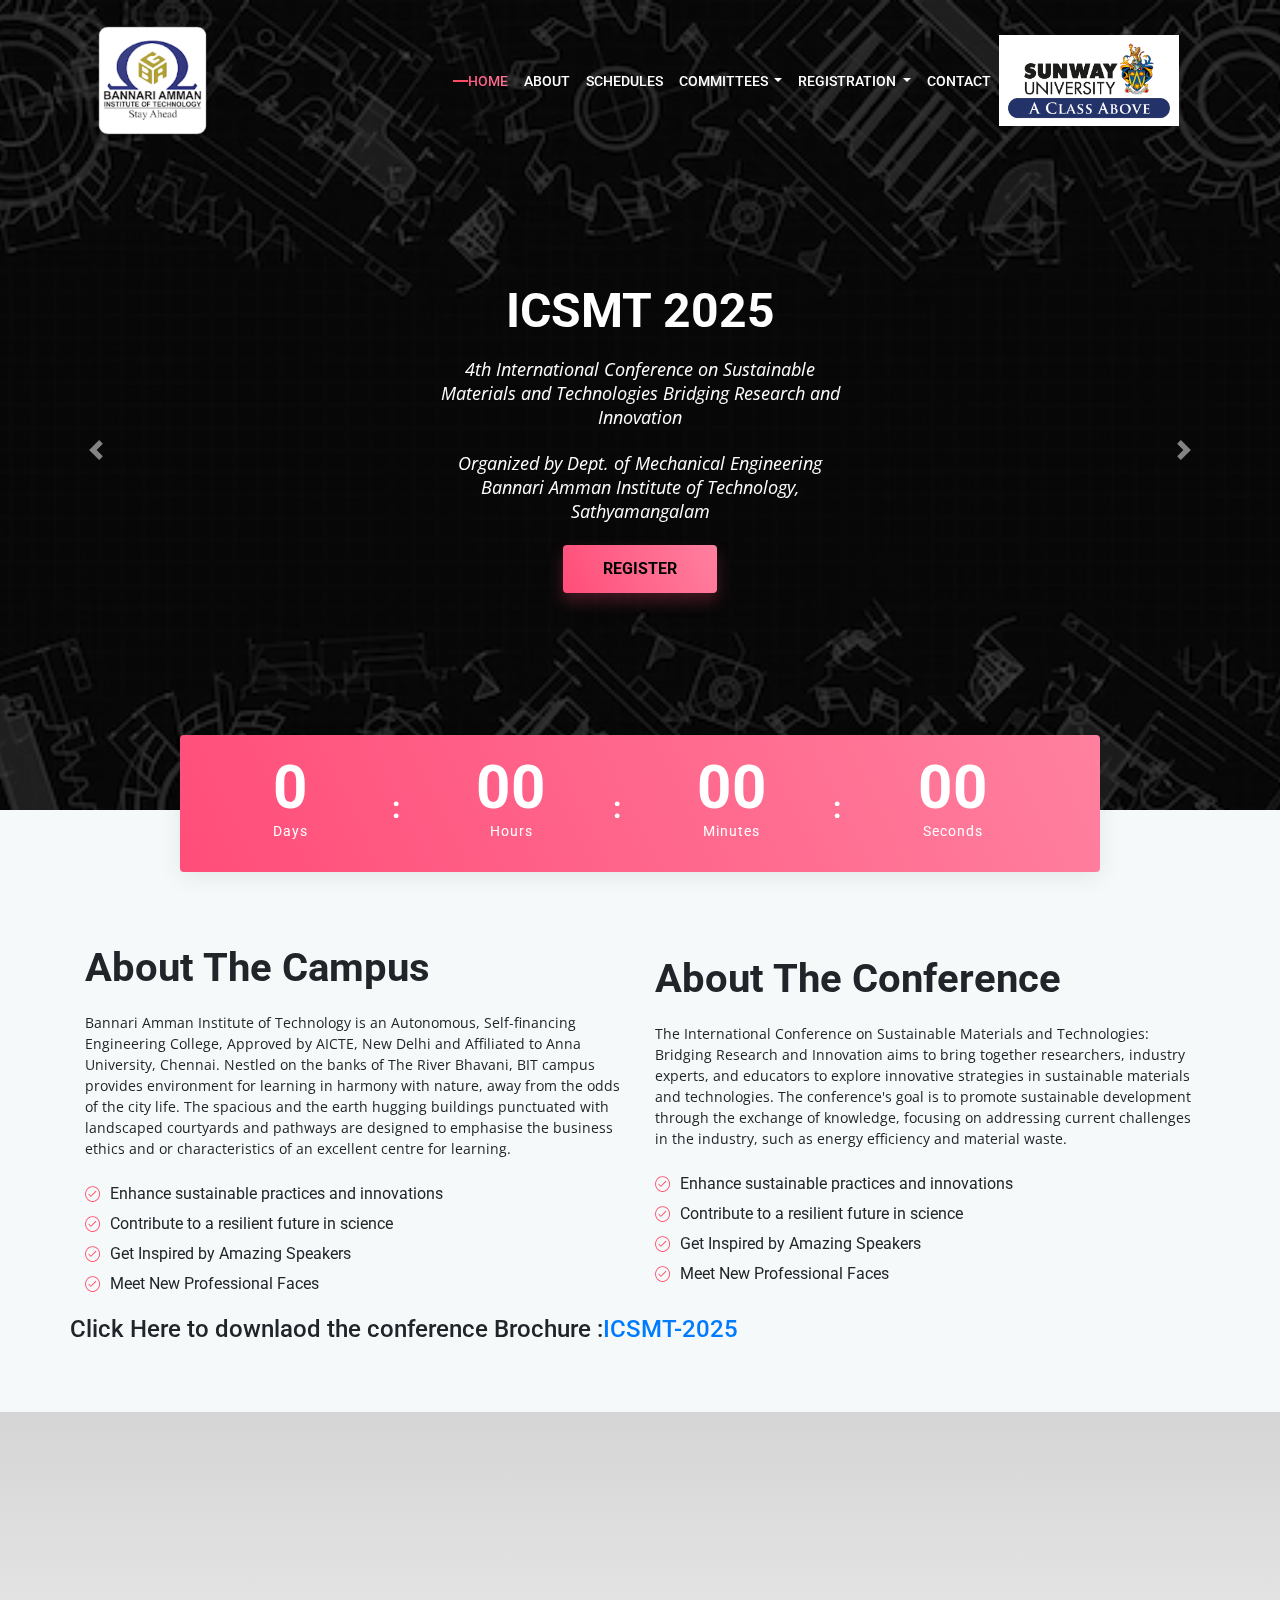
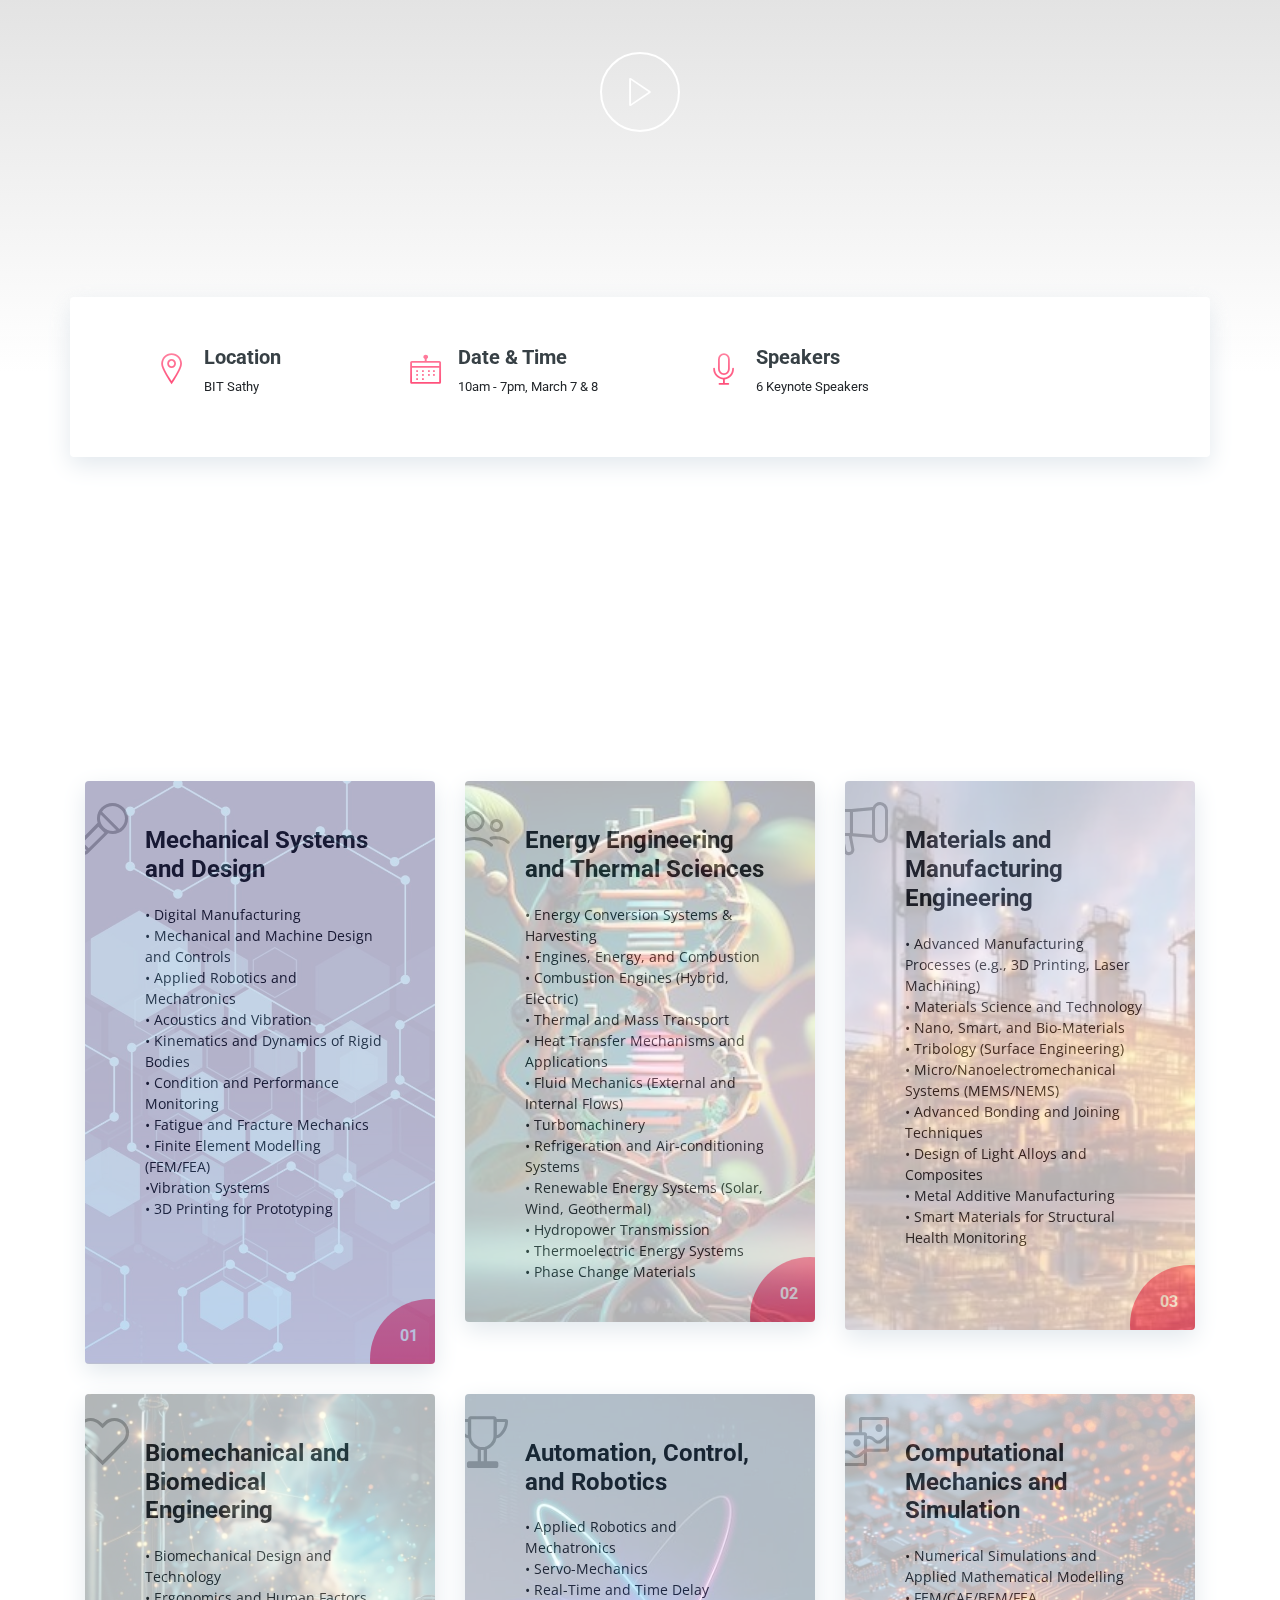
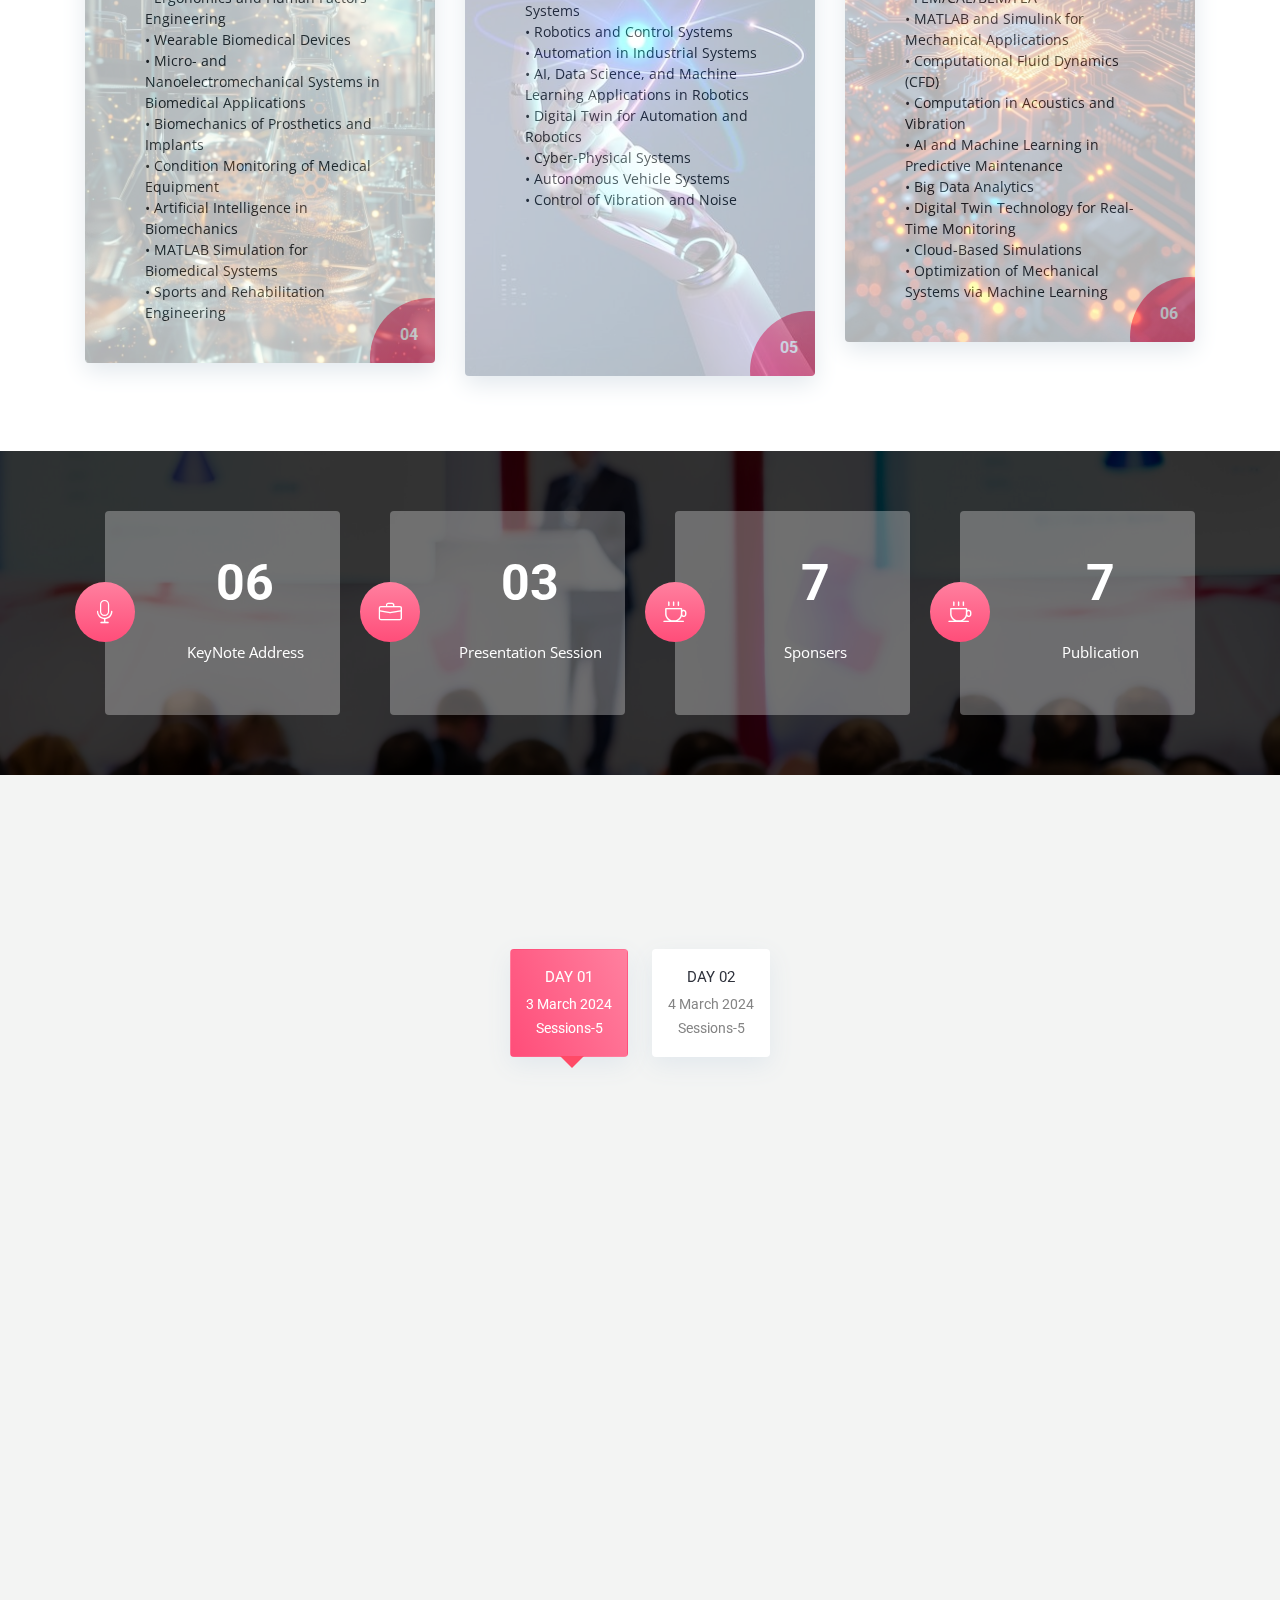
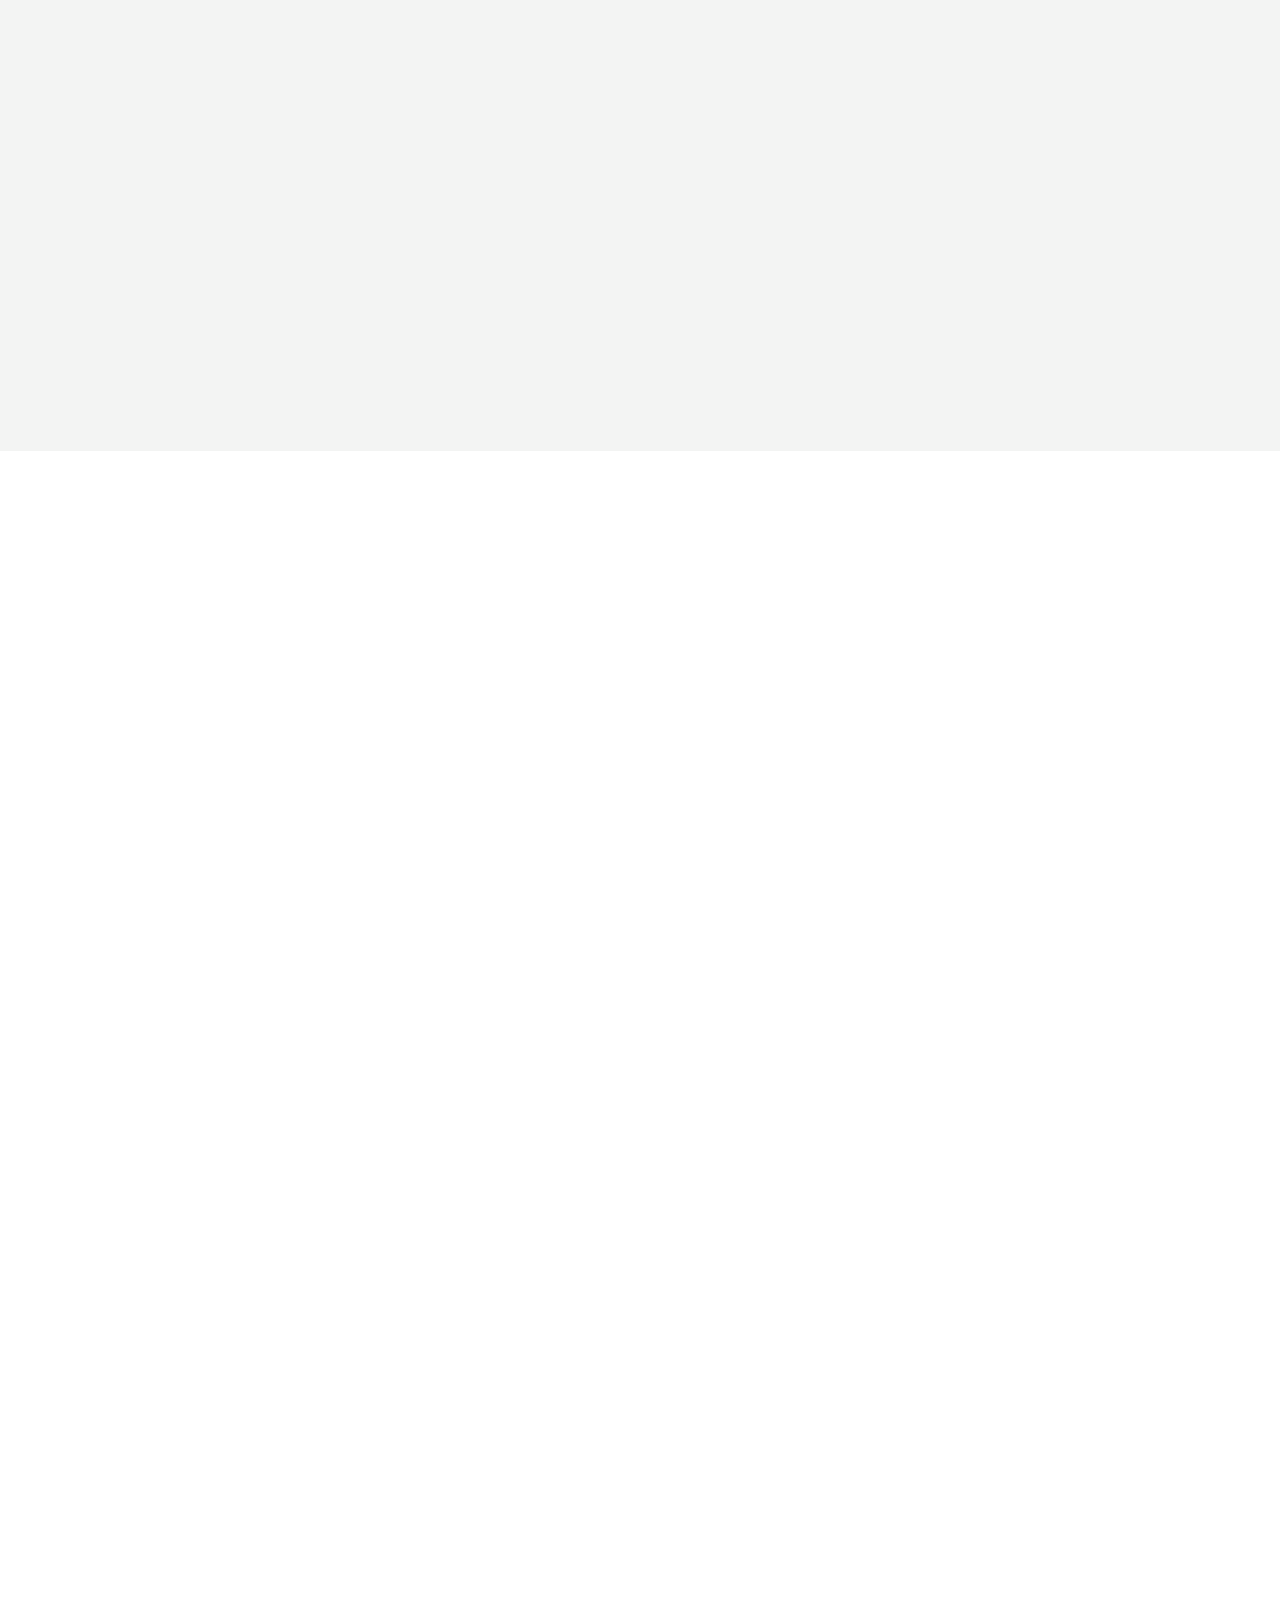
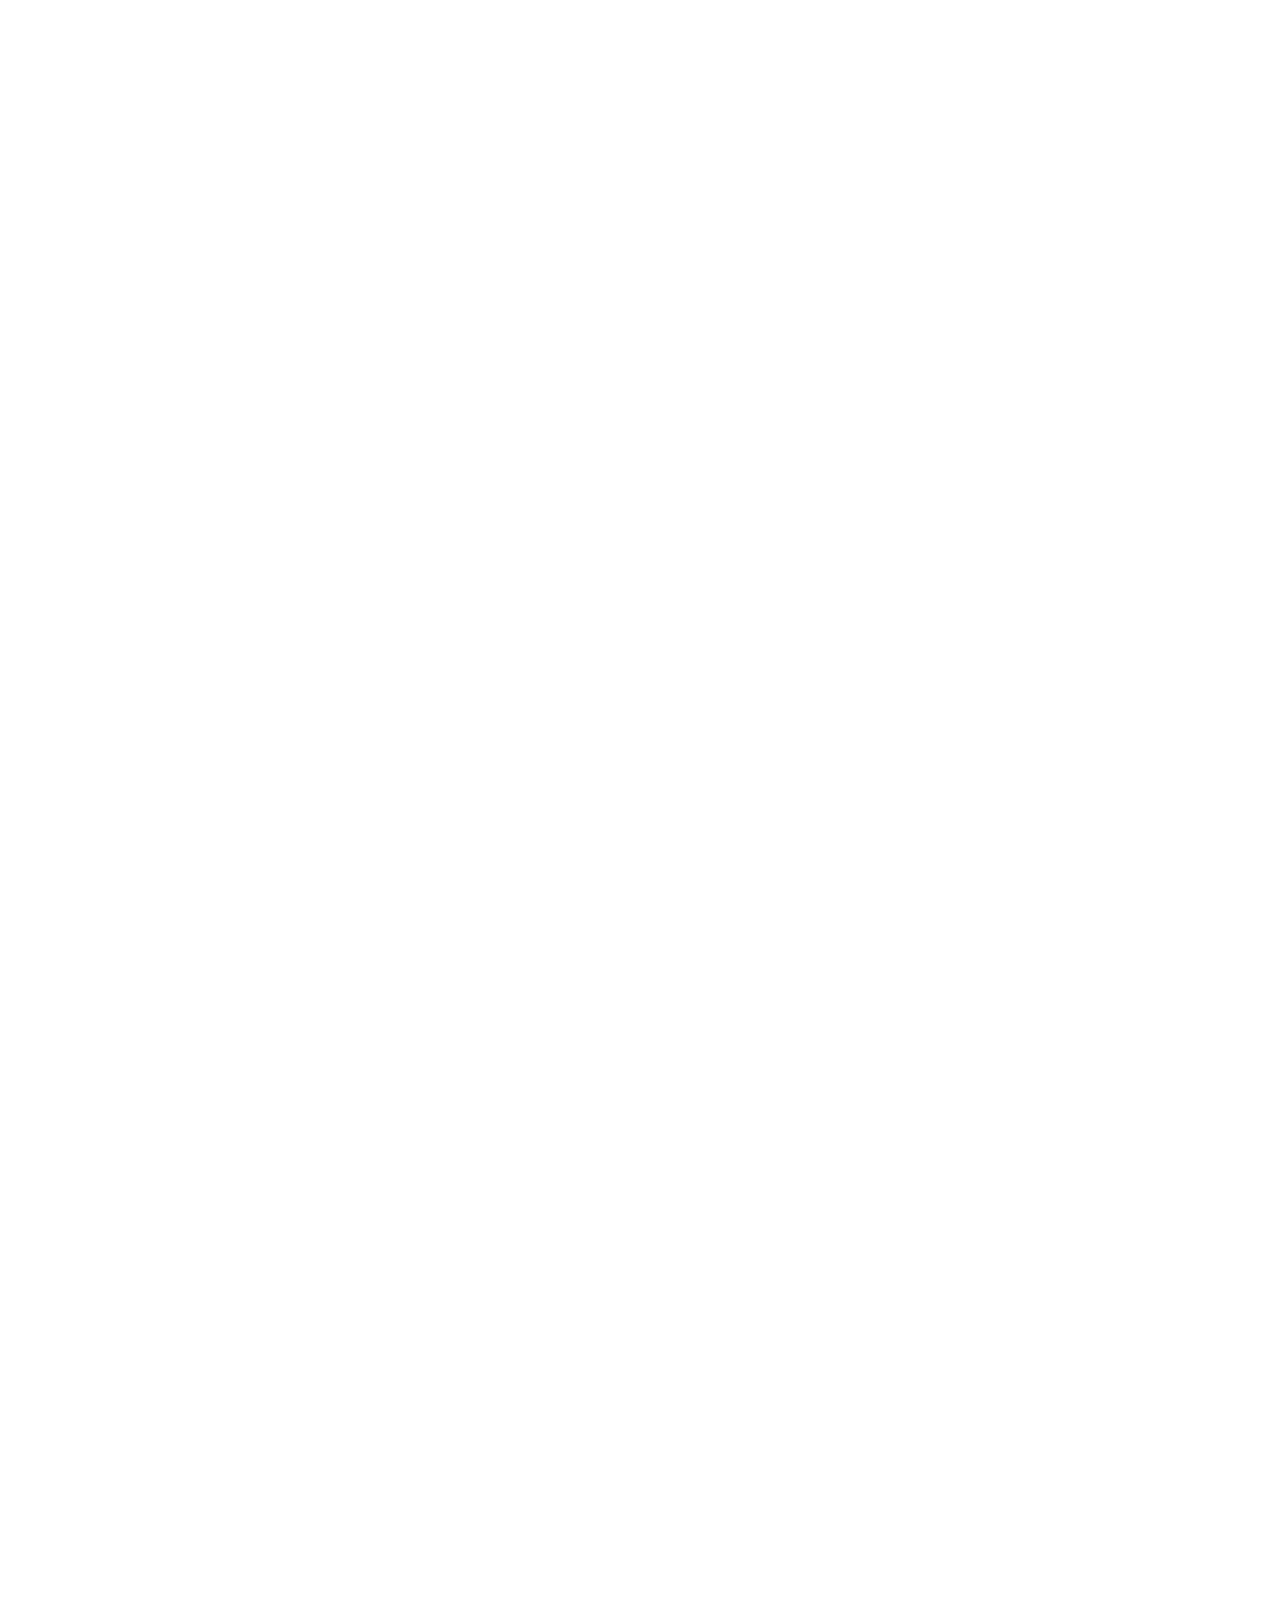
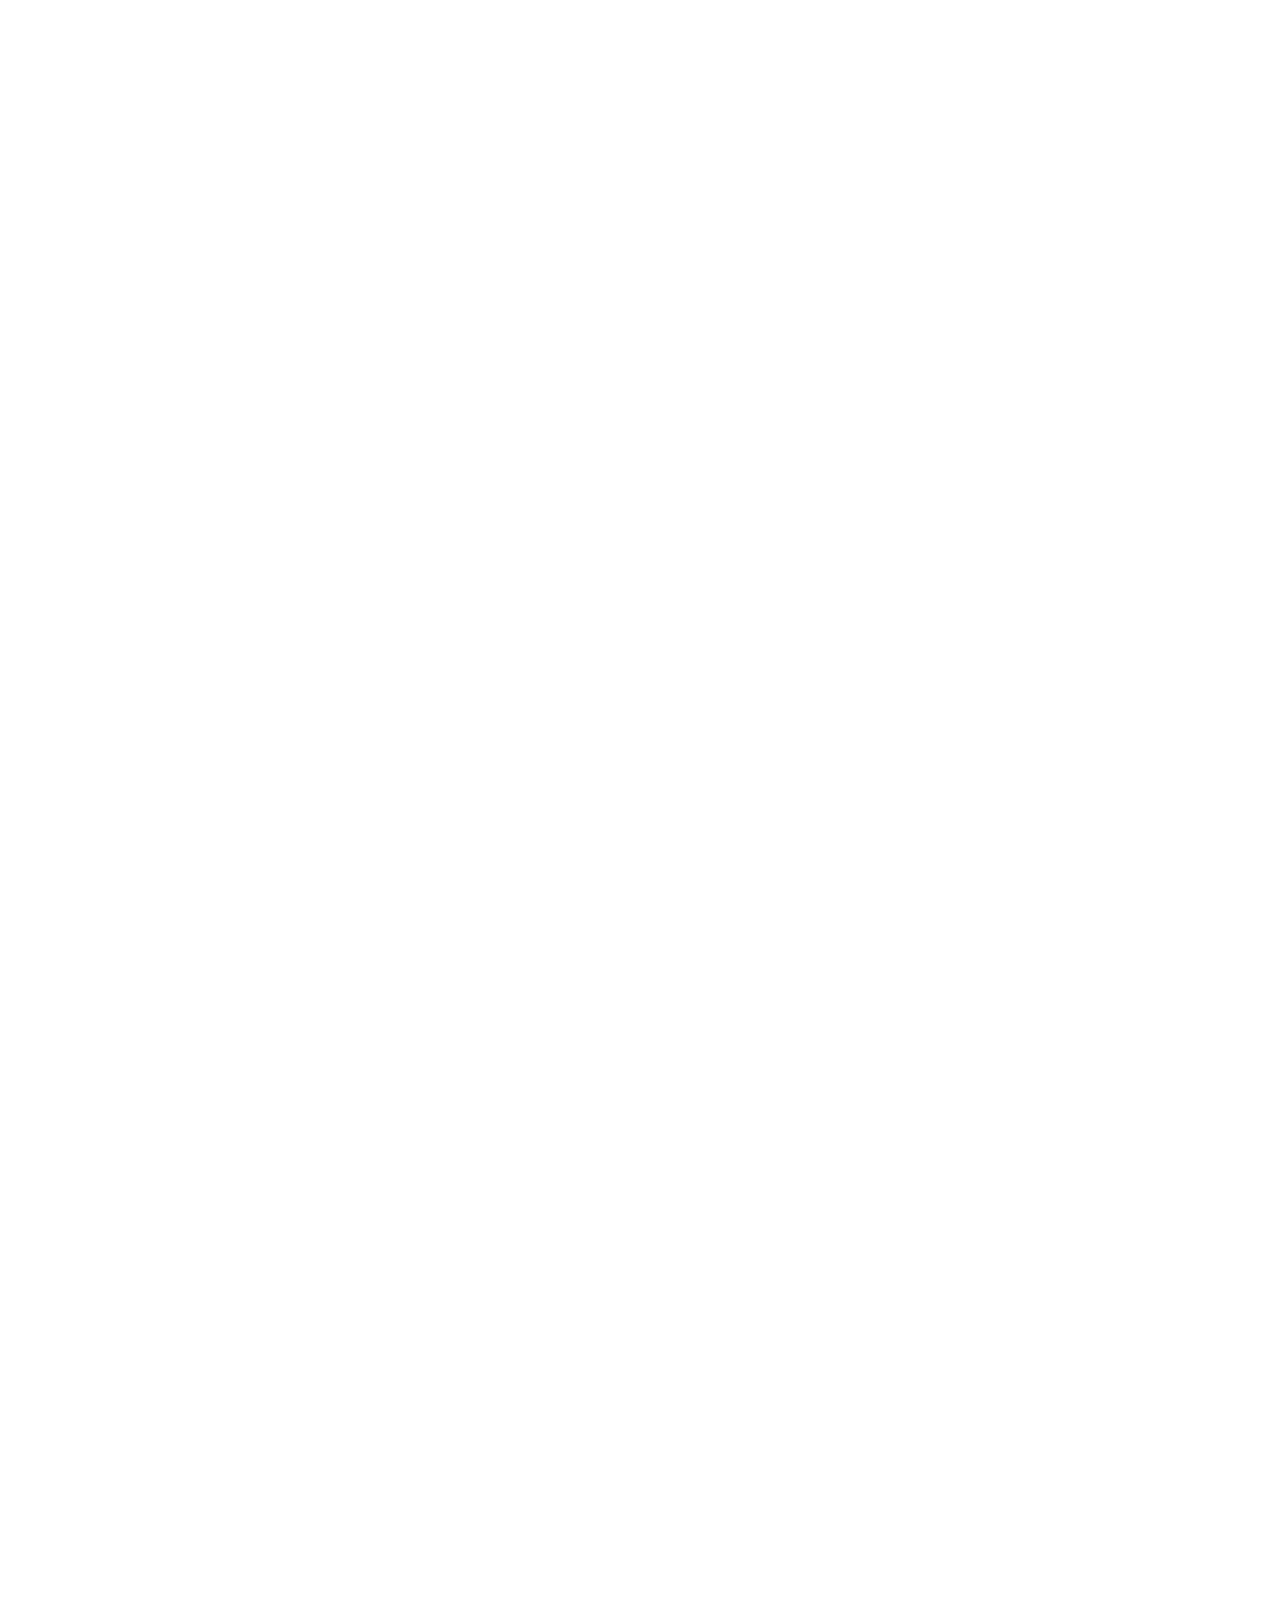
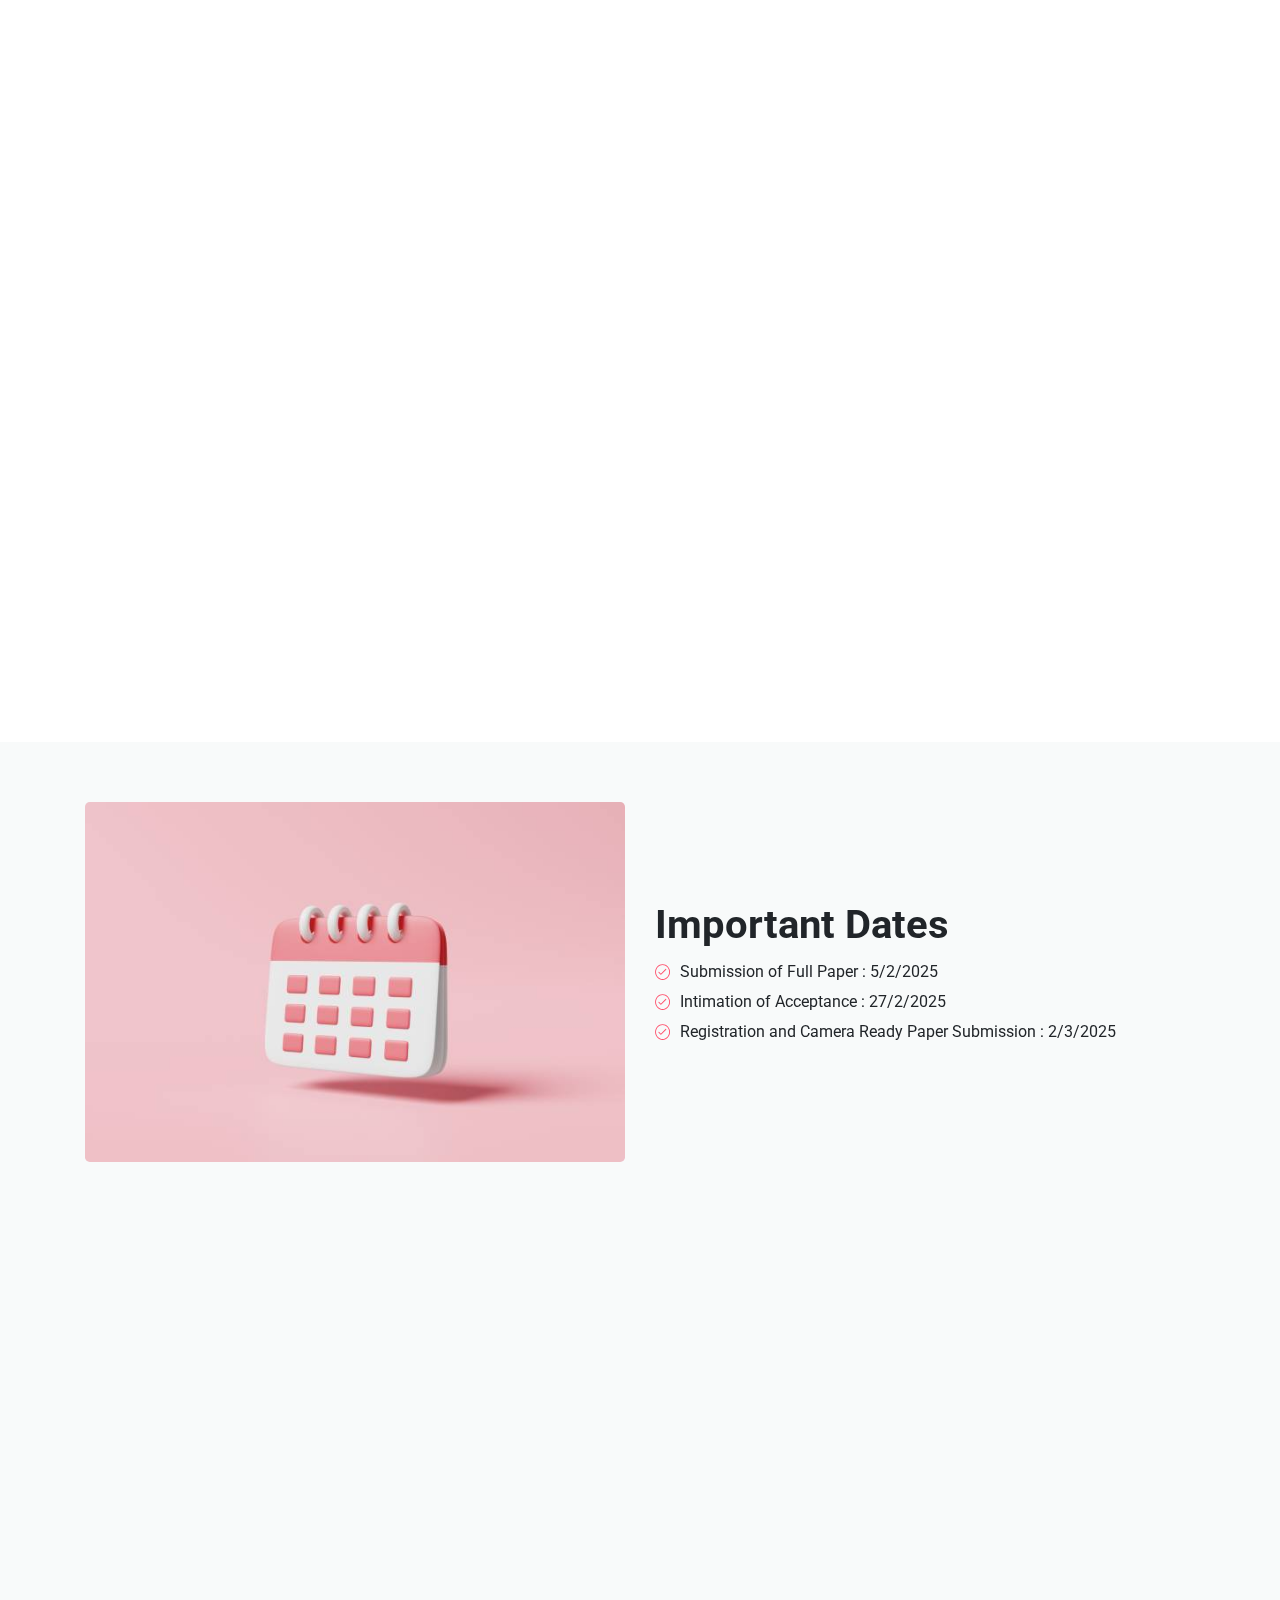
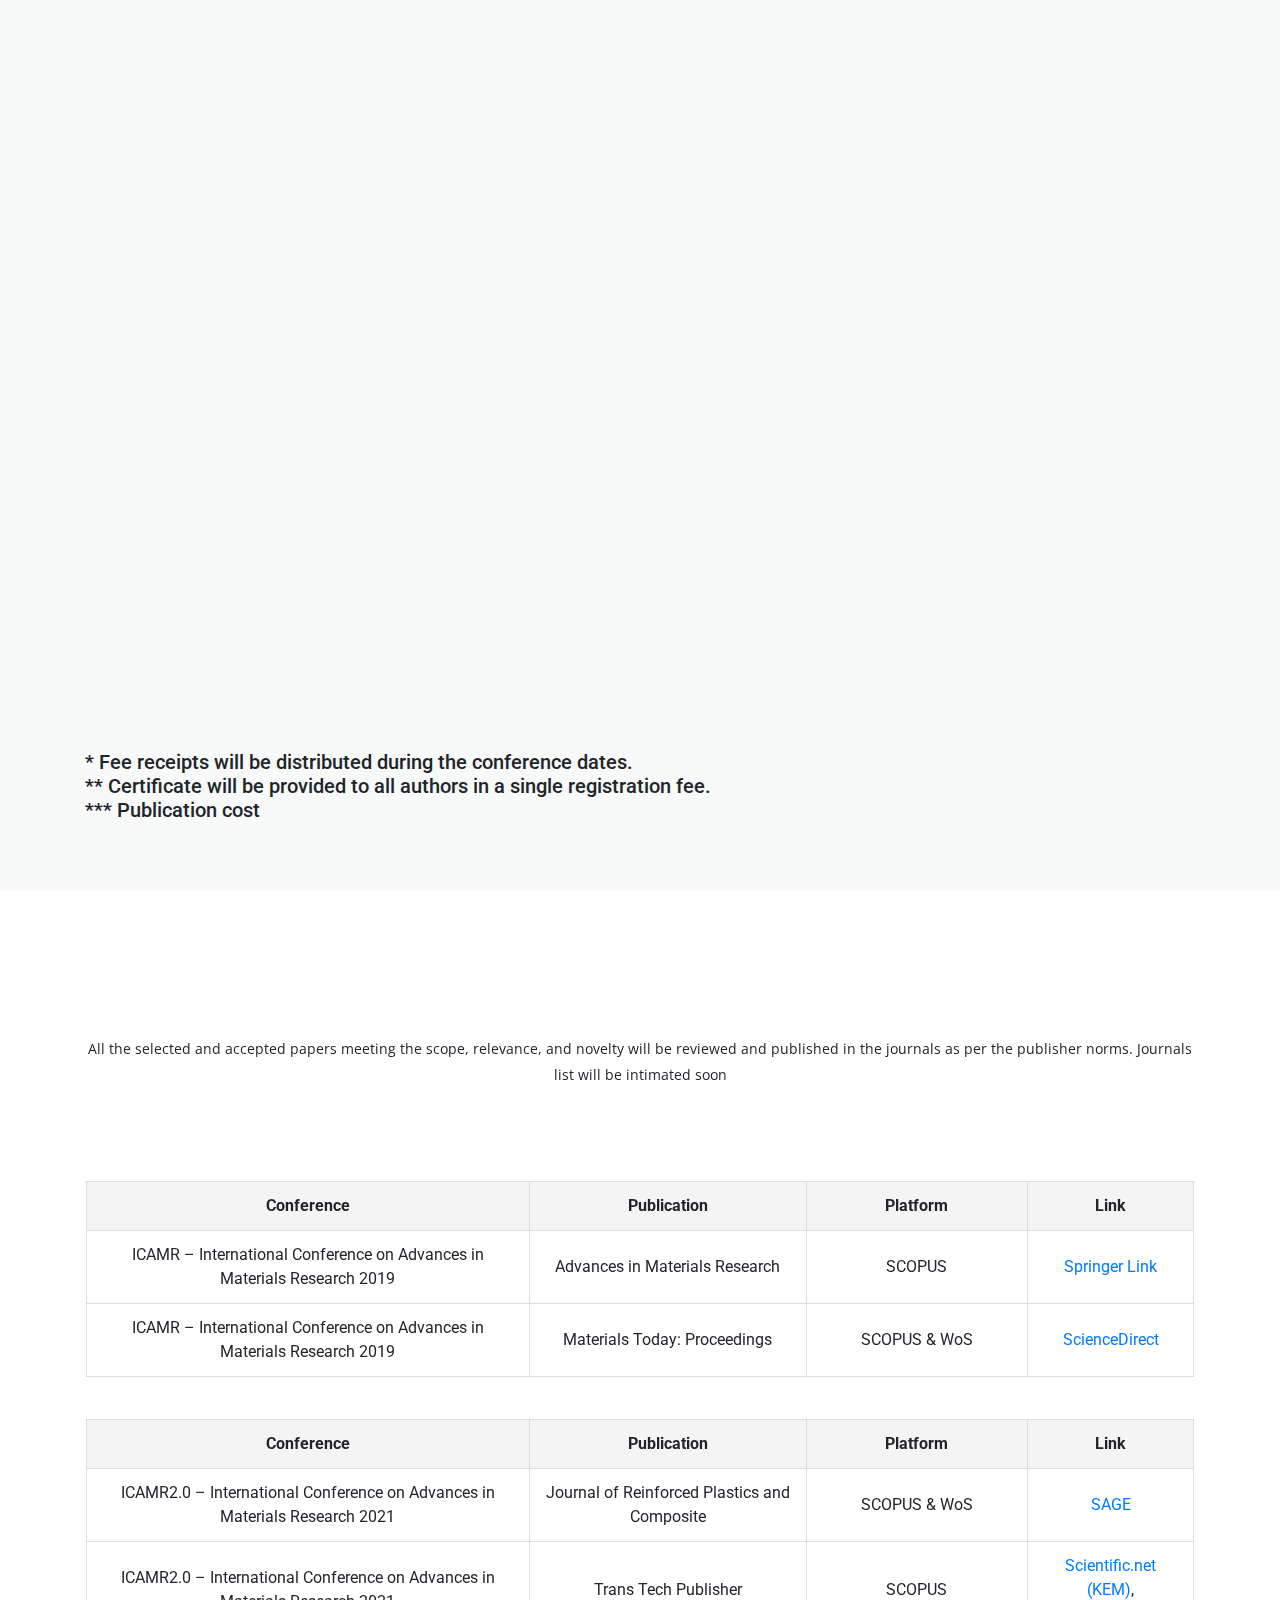
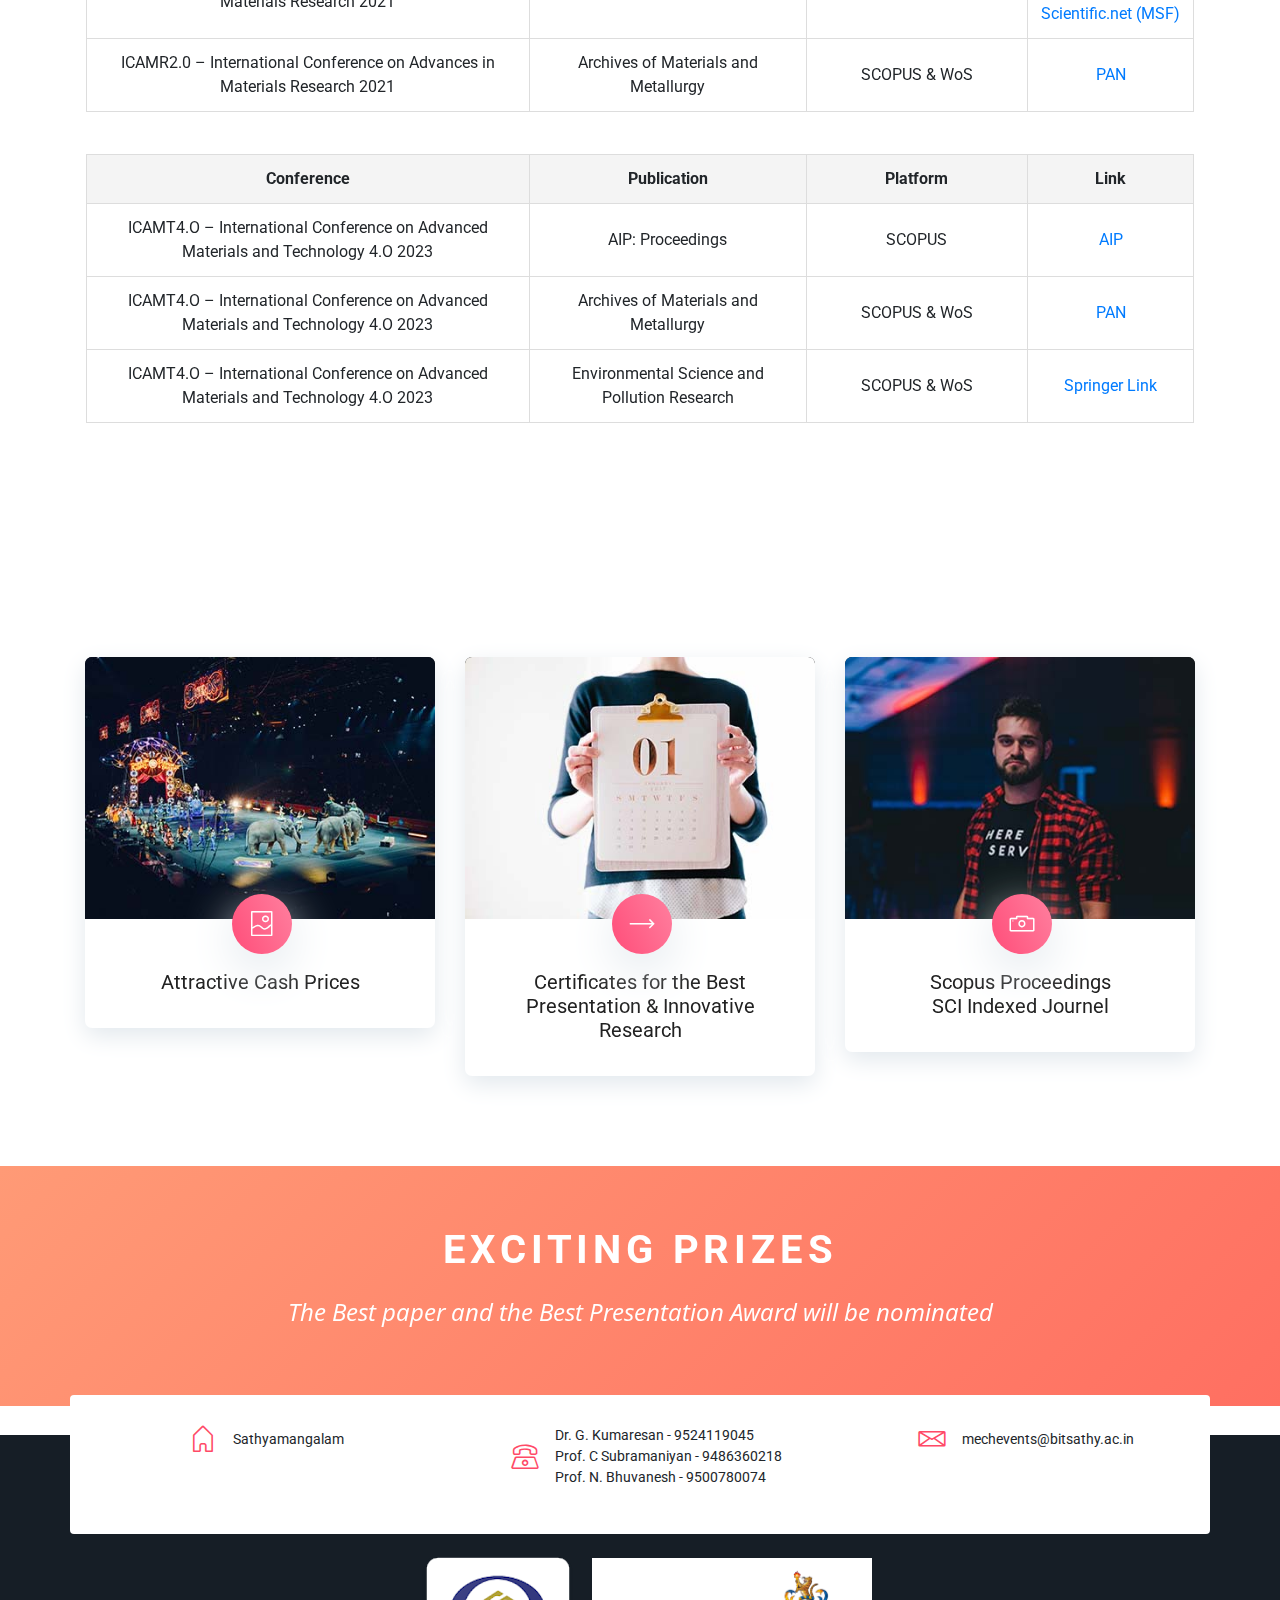
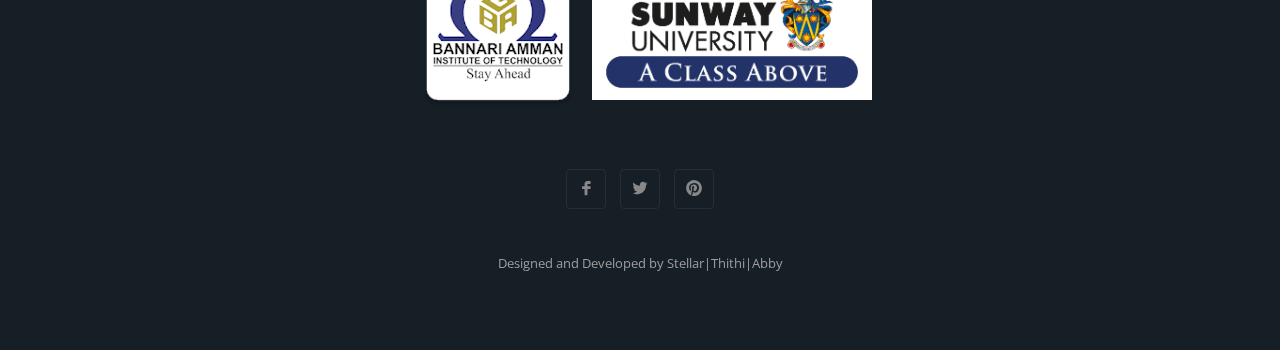
==== commit f3a48824: "shash changes" ====
--- a/index.html
+++ b/index.html
@@ -222,16 +222,42 @@
             </div>
           </div>
 
+           <!-- Slide 2 -->
+           <div class="carousel-item">
+            <div class="overlay"></div>
+            <img src="assets\img\b1.jpg" class="d-block w-100" alt="Slide 2">
+            <div class="carousel-caption d-flex align-items-center justify-content-center">
+              <div class="contents text-center">
+                <!-- <h2 class="head-title">Explore Innovations</h2>
+                <p class="banner-desc">Join hands to create sustainable solutions for a better tomorrow.</p> -->
+                <div class="banner-btn">
+                  <!-- <a href="#about" class="btn btn-common">Learn More</a> -->
+                </div>
+              </div>
+            </div>
+          </div>
+
+          <!-- Slide 3 -->
           <div class="carousel-item">
             <div class="overlay"></div>
-            <img src="assets\img\b1.jpg" class="d-block w-100" alt="Slide 2">
-          </div>
-  
-          <div class="carousel-item">
-            <div class="overlay"></div>
-            <img src="aassets\img\b2.jpg" class="d-block w-100" alt="Slide 2">
-          </div>
-
+            <img src="assets/img/b2.jpg" class="d-block w-100" alt="Slide 3">
+            <div class="carousel-caption d-flex align-items-center justify-content-center">
+              <div class="contents text-center">
+                <!-- <h2 class="head-title">
+                  Important Dates
+                </h2>
+                <p class="banner-desc">Submission of Full Paper : 5/2/2025 <br>
+                  Intimation of Acceptance : 27/2/2025 <br>
+                  Registration and Camera Ready Paper Submission : 2/3/2025</p> -->
+                <div class="banner-btn">
+                  <!-- <a href="#contact" class="btn btn-common">Contact Us</a> -->
+                </div>
+              </div>
+            </div>
+          </div>
+          
+
+         
         </div>
 
       
@@ -369,10 +395,39 @@
     <div class="container">
       <div class="row">
         <div class="col-lg-6 col-md-12 col-xs-12">
-          <div class="img-thumb">
-            <img class="img-fluid" src="assets/img/about/img1.png" alt="">
-          </div>
-        </div>
+          <div class="about-content">
+            <!-- <div style="
+            background-image: url('assets/img/logo.png'); 
+            background-size: cover; 
+            background-position: center; 
+            background-repeat: no-repeat; 
+            opacity: 0.3 ; 
+            position: absolute; 
+            top: 0; 
+            left: 0; 
+            width: 100%; 
+            height: 100%; 
+            z-index: 0;">
+          </div> -->
+            <div>
+              <div style="position: relative; z-index: 2;"></div>
+              <div class="about-text ">
+                <h2>About The Campus</h2>
+                <p>Bannari Amman Institute of Technology is an Autonomous, Self-financing Engineering College, Approved by AICTE, New Delhi and Affiliated to Anna University, Chennai. Nestled on the banks of The River Bhavani, BIT campus provides environment for learning in harmony with nature, away from the odds of the city life. The spacious and the earth hugging buildings punctuated with landscaped courtyards and pathways are designed to emphasise the business ethics and or characteristics of an excellent centre for learning.  </p>
+              </div>
+              <ul class="stylish-list mb-3">
+                <li><i class="lni-check-mark-circle"></i>Enhance sustainable practices and innovations</li>
+                <li><i class="lni-check-mark-circle"></i>Contribute to a resilient future in science</li>
+                <li><i class="lni-check-mark-circle"></i>Get Inspired by Amazing Speakers</li>
+                <li><i class="lni-check-mark-circle"></i>Meet New Professional Faces</li>
+                <!-- <li><i class="lni-check-mark-circle"></i>Lorem ipsum dolor sit ameterib quodsi</li> -->
+              </ul>
+              <!-- <a class="btn btn-common">Learn More</a> -->
+            </div>
+          </div>
+        </div>
+ 
+        
         <div class="col-lg-6 col-md-12 col-xs-12">
           <div class="about-content">
             <div>
@@ -395,6 +450,8 @@
             </div>
           </div>
         </div>
+        <br><br><br>
+        <h4>Click Here to downlaod the conference Brochure :     </h4> <h4><a href="assets/video/ICAMT 4.O 24-25 03 2023 (1).pdf" download>  ICSMT-2025</a></h4> 
       </div>
     </div>
   </section>
@@ -458,7 +515,7 @@
   <!-- Information Bar End -->
 
   <!-- intro Section Start -->
-  <section id="intro" class="intro section-padding">
+  <section id="intro" class="intro section-padding">  
     <div class="container">
       <div class="row">
         <div class="col-12">
@@ -475,6 +532,19 @@
       <div class="row intro-wrapper ">
         <div class="col-lg-4 col-md-6 col-xs-12">
           <div class="single-intro-text mb-70">
+            <div style="
+            background-image: url('assets/img/themes/mechanical.jpg'); 
+            background-size: cover; 
+            background-position: center; 
+            background-repeat: no-repeat; 
+            opacity: 0.3 ; 
+            position: absolute; 
+            top: 0; 
+            left: 0; 
+            width: 100%; 
+            height: 100%; 
+            z-index: 1;">
+          </div>
             <i class="lni-microphone"></i>
             <h3>Mechanical Systems and Design</h3>
             <p>
@@ -494,8 +564,42 @@
             <span class="count-number">01</span>
           </div>
         </div>
+        <!-- <div class="col-lg-4 col-md-6 col-xs-12">
+          <div class="single-intro-text mb-70" style="background-image: url('assets/img/book-img.png'); background-size: cover; background-position: center; background-repeat: no-repeat; padding: 20px;">
+            <i class="lni-microphone"></i>
+            <h3>Mechanical Systems and Design</h3>
+            <p>
+              • Digital Manufacturing<br>
+              • Mechanical and Machine Design and Controls<br>
+              • Applied Robotics and Mechatronics<br>
+              • Acoustics and Vibration<br>
+              • Kinematics and Dynamics of Rigid Bodies<br>
+              • Condition and Performance Monitoring<br>
+              • Fatigue and Fracture Mechanics<br>
+              • Finite Element Modelling (FEM/FEA)<br>
+              • Vibration Systems <br>
+              • 3D Printing for Prototyping <br>
+              <br><br><br><br><br>
+            </p>
+            <span class="count-number">01</span>
+          </div>
+        </div> -->
+        
         <div class="col-lg-4 col-md-6 col-xs-12">
           <div class="single-intro-text">
+            <div style="
+            background-image: url('assets/img/themes/energy.jpg'); 
+            background-size: cover; 
+            background-position: center; 
+            background-repeat: no-repeat; 
+            opacity: 0.3; 
+            position: absolute; 
+            top: 0; 
+            left: 0; 
+            width: 100%; 
+            height: 100%; 
+            z-index: 1;">
+            </div>
             <i class="lni-users"></i>
             <h3 class="ts-title">Energy Engineering and Thermal Sciences</h3>
             <p>
@@ -519,6 +623,19 @@
         </div>
         <div class="col-lg-4 col-md-6 col-xs-12">
           <div class="single-intro-text mb-70">
+            <div style="
+            background-image: url('assets/img/themes/material.jpg'); 
+            background-size: cover; 
+            background-position: center; 
+            background-repeat: no-repeat; 
+            opacity: 0.3; 
+            position: absolute; 
+            top: 0; 
+            left: 0; 
+            width: 100%; 
+            height: 100%; 
+            z-index: 1;">
+            </div>
             <i class="lni-bullhorn"></i>
             <h3>Materials and Manufacturing Engineering</h3>
             <p>
@@ -537,6 +654,19 @@
         </div>
         <div class="col-lg-4 col-md-6 col-xs-12">
           <div class="single-intro-text mb-70">
+            <div style="
+            background-image: url('assets/img/themes/bio.jpg'); 
+            background-size: cover; 
+            background-position: center; 
+            background-repeat: no-repeat; 
+            opacity: 0.3; 
+            position: absolute; 
+            top: 0; 
+            left: 0; 
+            width: 100%; 
+            height: 100%; 
+            z-index: 1;">
+            </div>
             <i class="lni-heart"></i>
             <h3>Biomechanical and Biomedical Engineering</h3>
             <p>
@@ -555,6 +685,19 @@
         </div>
         <div class="col-lg-4 col-md-6 col-xs-12">
           <div class="single-intro-text mb-70">
+            <div style="
+            background-image: url('assets/img/themes/automation.jpg'); 
+            background-size: cover; 
+            background-position: center; 
+            background-repeat: no-repeat; 
+            opacity: 0.3; 
+            position: absolute; 
+            top: 0; 
+            left: 0; 
+            width: 100%; 
+            height: 100%; 
+            z-index: 1;">
+            </div>
             <i class="lni-cup"></i>
             <h3>Automation, Control, and Robotics</h3>
             <p>
@@ -580,6 +723,19 @@
         </div>
         <div class="col-lg-4 col-md-6 col-xs-12">
           <div class="single-intro-text mb-70">
+            <div style="
+            background-image: url('assets/img/themes/computationl.jpg'); 
+            background-size: cover; 
+            background-position: center; 
+            background-repeat: no-repeat; 
+            opacity: 0.3; 
+            position: absolute; 
+            top: 0; 
+            left: 0; 
+            width: 100%; 
+            height: 100%; 
+            z-index: 1;">
+            </div>
             <i class="lni-gallery"></i>
             <h3>Computational Mechanics and Simulation</h3>
             <p>
@@ -1039,7 +1195,7 @@
                   </div> -->
               </div>
               <div class="info-text">
-                <h3>Dr.Iftikhar Hussain</h3>
+                <h3  style="text-transform: none;">Dr.Iftikhar Hussain</h3>
                 <p>City University of Hong Kong</p>
               </div>
             </div>
@@ -1054,7 +1210,7 @@
                   </div> -->
               </div>
               <div class="info-text">
-                <h3>Dr.Muhammad A Hassan</h3>
+                <h3 style="text-transform: none;" >Dr.Muhammad A Hassan</h3>
                 <p>Cairo University, Egypt</p>
               </div>
             </div>
@@ -1070,7 +1226,7 @@
                   </div> -->
               </div>
               <div class="info-text">
-                <h3>Dr P V Nidheesh</h3>
+                <h3 style="text-transform: none;">Dr P V Nidheesh</h3>
                 <p>Senior Scientist,CSIR- NEERI, Nagpur</p>
               </div>
             </div>
@@ -1086,7 +1242,7 @@
                   </div> -->
               </div>
               <div class="info-text">
-                <h3>Dr Sujoy Chakravarty</h3>
+                <h3 style="text-transform: none;">Dr Sujoy Chakravarty</h3>
                 <p>Scientist-F in UGC-DAE,IGCAR, Kalpakkam</p>
               </div>
             </div>
@@ -1102,7 +1258,7 @@
                   </div> -->
               </div>
               <div class="info-text">
-                <h3> Dr M Sathish </h3>
+                <h3 style="text-transform: none;"> Dr M Sathish </h3>
                 <p>CSIR CECRI,Karaikudi </p>
               </div>
             </div>
@@ -1118,7 +1274,7 @@
                   </div> -->
               </div>
               <div class="info-text">
-                <h3>Dr S Sakthivel </h3>
+                <h3 style="text-transform: none;">Dr S Sakthivel </h3>
                 <p>Scientist F& Team Leader, DST - ARCI</p>
               </div>
             </div>
@@ -1155,7 +1311,7 @@
             </div> -->
               </div>
               <div class="info-text">
-                <h3>Dr. Adeel Arshad</h3>
+                <h3 style="text-transform: none;">Dr. Adeel Arshad</h3>
                 <p>University of Exeter, United Kingdom </p>
               </div>
             </div>
@@ -1170,7 +1326,7 @@
             </div> -->
               </div>
               <div class="info-text">
-                <h3>Dr. Asrina</h3>
+                <h3 style="text-transform: none;">Dr. Asrina</h3>
                 <p>University of Technology Sarawak, Malaysia</p>
               </div>
             </div>
@@ -1186,7 +1342,7 @@
             </div> -->
               </div>
               <div class="info-text">
-                <h3>Dr. Kaiwalya Raj</h3>
+                <h3 style="text-transform: none;">Dr. Kaiwalya Raj</h3>
                 <p>University College Dublin, Ireland</p>
               </div>
             </div>
@@ -1202,7 +1358,7 @@
             </div> -->
               </div>
               <div class="info-text">
-                <h3>Dr. Nenad Miljkovic</h3>
+                <h3 style="text-transform: none;">Dr. Nenad Miljkovic</h3>
                 <p>University of illinois, United States</p>
               </div>
             </div>
@@ -1218,7 +1374,7 @@
             </div> -->
               </div>
               <div class="info-text">
-                <h3>Prof. Saidur Rahman</h3>
+                <h3 style="text-transform: none;">Prof. Saidur Rahman</h3>
                 <p>Sunway University, Malaysia</p>
               </div>
             </div>
@@ -1234,7 +1390,7 @@
             </div> -->
               </div>
               <div class="info-text">
-                <h3>Dr. Dudul Das</h3>
+                <h3 style="text-transform: none;">Dr. Dudul Das</h3>
                 <p>UNIVERSITY OF GLASGOW, UK</p>
               </div>
             </div>
@@ -1250,7 +1406,7 @@
             </div> -->
               </div>
               <div class="info-text">
-                <h3>Dr. Iftikhar Hussain</h3>
+                <h3 style="text-transform: none;">Dr. Iftikhar Hussain</h3>
                 <p>City University of Hong Kong</p>
               </div>
             </div>
@@ -1266,7 +1422,7 @@
             </div> -->
               </div>
               <div class="info-text">
-                <h3>Dr. J.Paulo Davim</h3>
+                <h3 style="text-transform: none;">Dr. J.Paulo Davim</h3>
                 <p>University of Aveiro, Taiwan</p>
               </div>
             </div>
@@ -1282,7 +1438,7 @@
             </div> -->
               </div>
               <div class="info-text">
-                <h3>Dr. Karolos Kontoleon</h3>
+                <h3 style="text-transform: none;">Dr. Karolos Kontoleon</h3>
                 <p>Aristotle University, Greece</p>
               </div>
             </div>
@@ -1299,7 +1455,7 @@
             </div> -->
               </div>
               <div class="info-text">
-                <h3>Dr. Mahendran Samykano</h3>
+                <h3 style="text-transform: none;">Dr. Mahendran Samykano</h3>
                 <p>University Malaysia Pahang, Malaysia</p>
               </div>
             </div>
@@ -1316,7 +1472,7 @@
             </div> -->
               </div>
               <div class="info-text">
-                <h3>Dr. Muhammad A Hassan</h3>
+                <h3 style="text-transform: none;">Dr. Muhammad A Hassan</h3>
                 <p>Cairo University, Egypt</p>
               </div>
             </div>
@@ -1333,7 +1489,7 @@
             </div> -->
               </div>
               <div class="info-text">
-                <h3>Dr. Rajendran Prabakaran</h3>
+                <h3 style="text-transform: none;">Dr. Rajendran Prabakaran</h3>
                 <p></p>
               </div>
             </div>
@@ -1350,7 +1506,7 @@
             </div> -->
               </div>
               <div class="info-text">
-                <h3>Dr. Zafar Said</h3>
+                <h3 style="text-transform: none;">Dr. Zafar Said</h3>
                 <p>University of Sharjah, UAE</p>
               </div>
             </div>
@@ -1367,7 +1523,7 @@
 
 
     <!-- key note speakers -->
-    <section id="national" class="section-padding text-center">
+    <section id="national" class="section-padding text-center" >
       <div class="container">
         <div class="row">
           <div class="col-12">
@@ -1388,7 +1544,7 @@
             </div> -->
               </div>
               <div class="info-text">
-                <h3>Dr K Ravikumar</h3>
+                <h3 style="text-transform: none;">Dr K Ravikumar</h3>
                 <p>Associate Professor, Mechanical Engineering, IIT Delhi</p>
               </div>
             </div>
@@ -1403,7 +1559,7 @@
             </div> -->
               </div>
               <div class="info-text">
-                <h3>Dr V Pandu Ranga </h3>
+                <h3 style="text-transform: none;">Dr V Pandu Ranga </h3>
                 <p>Professor, Department of Mechanical Engineering, IIT Bhuvaneshwar</p>
               </div>
             </div>
@@ -1419,7 +1575,7 @@
             </div> -->
               </div>
               <div class="info-text">
-                <h3>Dr Santhakumar Mohan</h3>
+                <h3 style="text-transform: none;">Dr Santhakumar Mohan</h3>
                 <p>Department of Mechanical Engineering, IIT Palakad, Kerala</p>
               </div>
             </div>
@@ -1435,7 +1591,7 @@
             </div> -->
               </div>
               <div class="info-text">
-                <h3>Dr N Sivashanmugam</h3>
+                <h3 style="text-transform: none;">Dr N Sivashanmugam</h3>
                 <p>Professor, Department of Mechanical Engineering, NIT Tiruchirappalli</p>
               </div>
             </div>
@@ -1451,7 +1607,7 @@
             </div> -->
               </div>
               <div class="info-text">
-                <h3>Dr Rohan R Pande</h3>
+                <h3 style="text-transform: none;">Dr Rohan R Pande</h3>
                 <p>Assistant Professor,Mechanical Engineering,SV NIT</p>
                 <p>Surat</p>
               </div>
@@ -1468,7 +1624,7 @@
             </div> -->
               </div>
               <div class="info-text">
-                <h3>Dr somashekhar S hiremath</h3>
+                <h3 style="text-transform: none;">Dr Somashekhar S Hiremath</h3>
                 <p>Professor Mechanical Engineering, IIT Madras</p>
               </div>
             </div>
@@ -1484,7 +1640,7 @@
             </div> -->
               </div>
               <div class="info-text">
-                <h3>Dr godson asirvatham</h3>
+                <h3 style="text-transform: none;">Dr Godson Asirvatham</h3>
                 <p>Professor Mechanical Engineering, Karunya University, Coimbatore
                 </p>
               </div>
@@ -1501,7 +1657,7 @@
             </div> -->
               </div>
               <div class="info-text">
-                <h3>Dr r kamatchi</h3>
+                <h3 style="text-transform: none;">Dr R Kamatchi</h3>
                 <p>Professor School of Mechanical Engineering,VIT Vellore</p>
               </div>
             </div>
@@ -1517,7 +1673,7 @@
             </div> -->
               </div>
               <div class="info-text">
-                <h3>Dr senthil ramalingam</h3>
+                <h3 style="text-transform: none;">Dr Senthil Ramalingam</h3>
                 <p>Associate Professor, Mechanical Engineering SRM University, Chennai</p>
               </div>
             </div>
@@ -1550,7 +1706,7 @@
             <!-- Team Item Starts -->
             <div class="team-item wow fadeInUp" data-wow-delay="0.5s">
               <div class="info-text">
-                <h3>Dr. C. Palanisamy</h3>
+                <h3 style="text-transform: none;">Dr.C.Palanisamy</h3>
                 <p>Principal</p>
               </div>
             </div>
@@ -1560,7 +1716,7 @@
             <!-- Team Item Starts -->
             <div class="team-item wow fadeInUp" data-wow-delay="0.4s">
               <div class="info-text">
-                <h3>Dr. K. Sivakumar</h3>
+                <h3 style="text-transform: none;">Dr.K.Sivakumar</h3>
                 <p>Dean - PDS</p>
               </div>
             </div>
@@ -1570,7 +1726,7 @@
             <!-- Team Item Starts -->
             <div class="team-item wow fadeInUp" data-wow-delay="0.6s">
               <div class="info-text">
-                <h3>Dr. K. L. Senthilkumar</h3>
+                <h3 style="text-transform: none;">Dr.K.L.Senthilkumar</h3>
                 <p>Head Academics</p>
               </div>
             </div>
@@ -1600,7 +1756,7 @@
           <div class="col-lg-3 col-md-6 col-xs-12">
             <div class="team-item wow fadeInUp" data-wow-delay="0.5s">
               <div class="info-text">
-                <h3>Dr. G. Kumaresan</h3>
+                <h3 style="text-transform: none;">Dr.G.Kumaresan</h3>
                 <p>Professor & Head , Mechanical Engineering <br> Bannari Amman Institute of Technology, India</p>
               </div>
             </div>
@@ -1610,7 +1766,7 @@
           <div class="col-lg-3 col-md-4 col-xs-6">
             <div class="team-item wow fadeInUp" data-wow-delay="0.4s">
               <div class="info-text">
-                <h3>Prof. Adarsh Kumar Pandey</h3>
+                <h3 style="text-transform: none;">Prof. Adarsh Kumar Pandey</h3>
                 <p>Deputy Dean <br>
                   Research Centre for Nano-Materials and Energy Technology </p>
               </div>
@@ -1640,7 +1796,7 @@
           <div class="col-lg-3 col-md-6 col-xs-12">
             <div class="team-item wow fadeInUp" data-wow-delay="0.5s">
               <div class="info-text">
-                <h3>Dr. C. Subramaniyan</h3>
+                <h3 style="text-transform: none;">Dr.C.Subramaniyan</h3>
                 <p>Mech <br>Bannari Amman Institue Of Technology <br> Sathyamangalam</p>
               </div>
             </div>
@@ -1750,8 +1906,6 @@
                 <h5> Submit the camera-ready paper through the EasyChair submission portal. Once the full paper is
                   reviewed, the selection result will be communicated via email along with the registration link.
                 </h5>
-                <p>All the selected and accepted papers meeting the scope, relevance, and novelty will be reviewed and published in the journals as per the publisher norms. 
-                  Journals list will be intimated soon</p>
                   <br>
                   <br>
               </div>
@@ -1824,7 +1978,7 @@
               <div class="colmun-title">
                 <h5>Research Scholar </h5>
                 <h5>&</h5>
-                <h5> Abby</h5>
+                <h5> Students</h5>
               </div>
               <div class="price">
                 <h2>Rs.1200</h2>
@@ -1888,6 +2042,9 @@
           <div class="col-12">
             <div class="section-title-header text-center">
               <h2 class="section-title wow fadeInUp" data-wow-delay="0.5s">Publication</h2>
+              <br>  
+              <p>All the selected and accepted papers meeting the scope, relevance, and novelty will be reviewed and published in the journals as per the publisher norms. 
+                Journals list will be intimated soon</p>
             </div>
           </div>
         </div>
@@ -2177,8 +2334,8 @@
   <body>
 
     <div class="announcement-section" data-aos="fade-up">
-        <h1 class="announcement-title">Exciting Cash Prizes</h1>
-        <p class="announcement-subtitle">Attractive Cash Prices & Certificates for the Best Presentation & Innovative Research</p>
+        <h1 class="announcement-title">Exciting Prizes</h1>
+        <p class="announcement-subtitle">The Best paper and the Best Presentation Award will be nominated</p>
     </div>
         <!-- Bootstrap JS -->
     <script src="https://cdnjs.cloudflare.com/ajax/libs/bootstrap/5.3.0/js/bootstrap.bundle.min.js"></script>
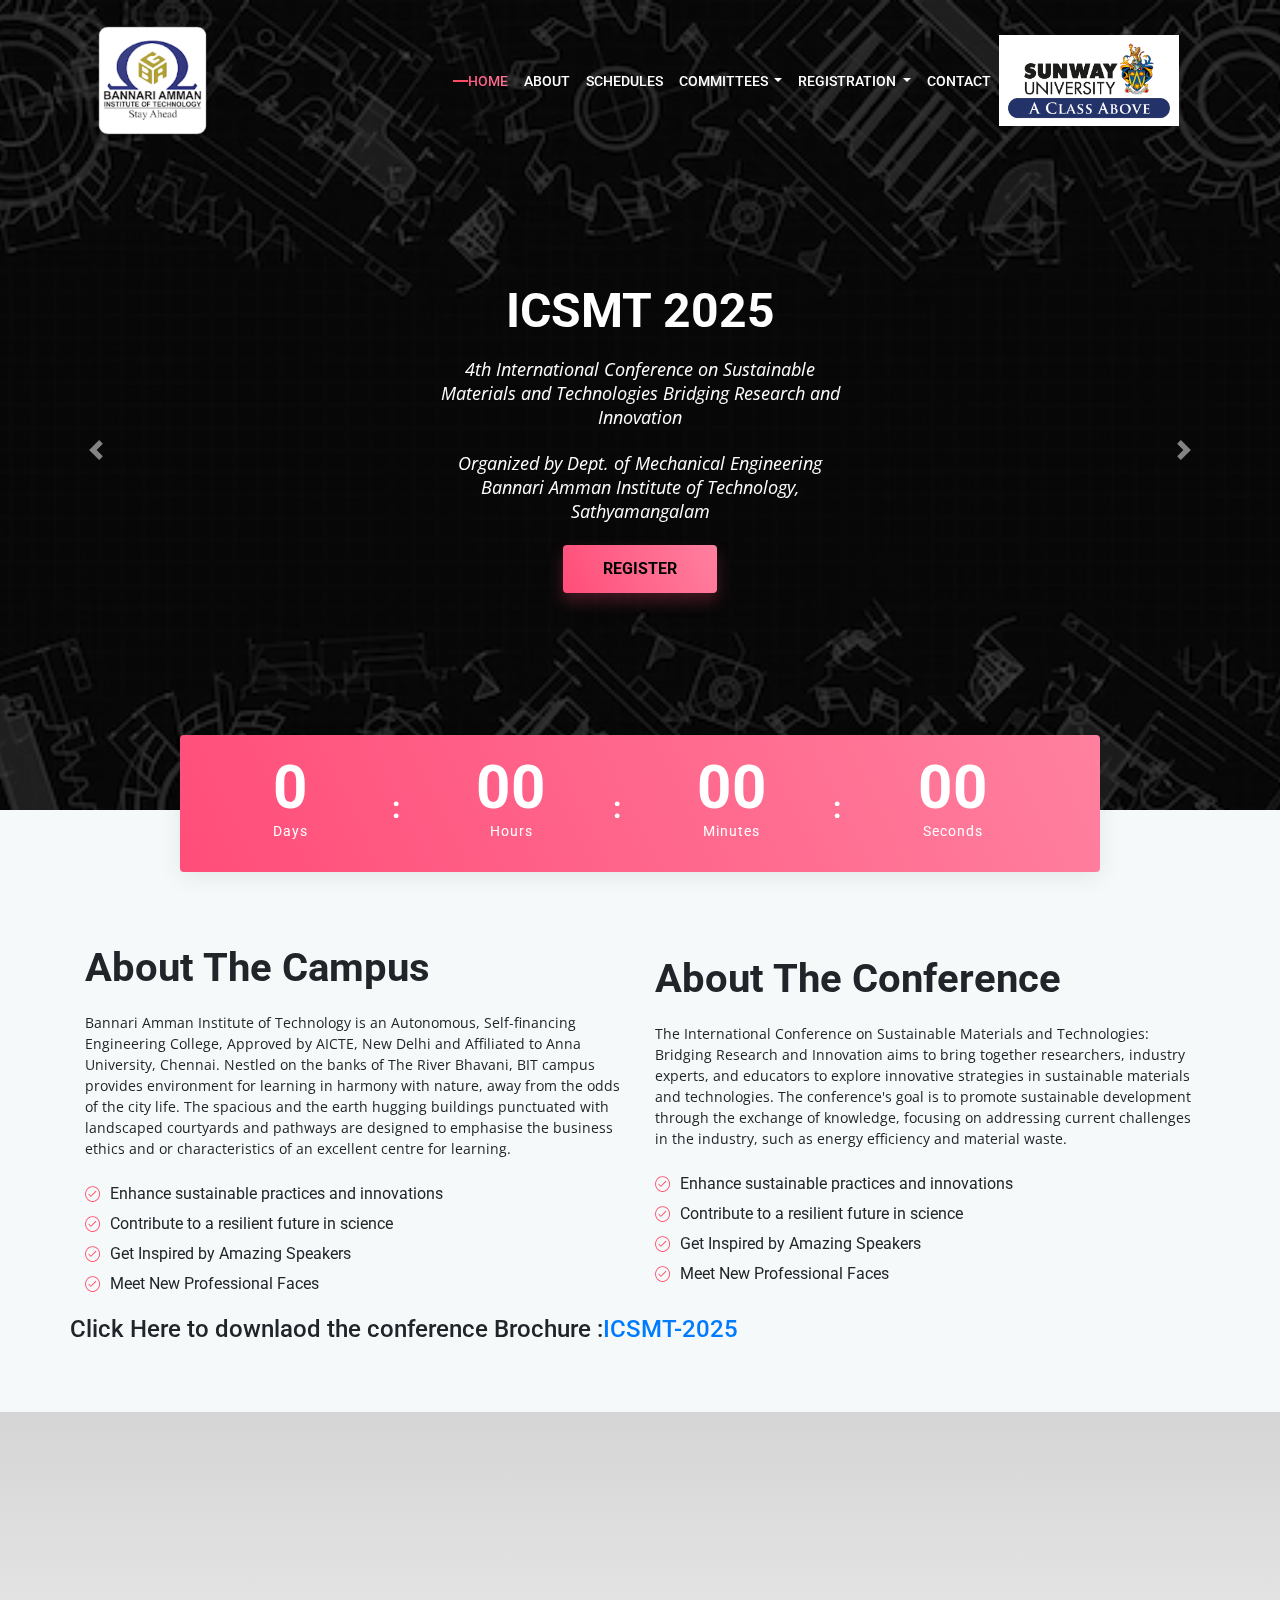
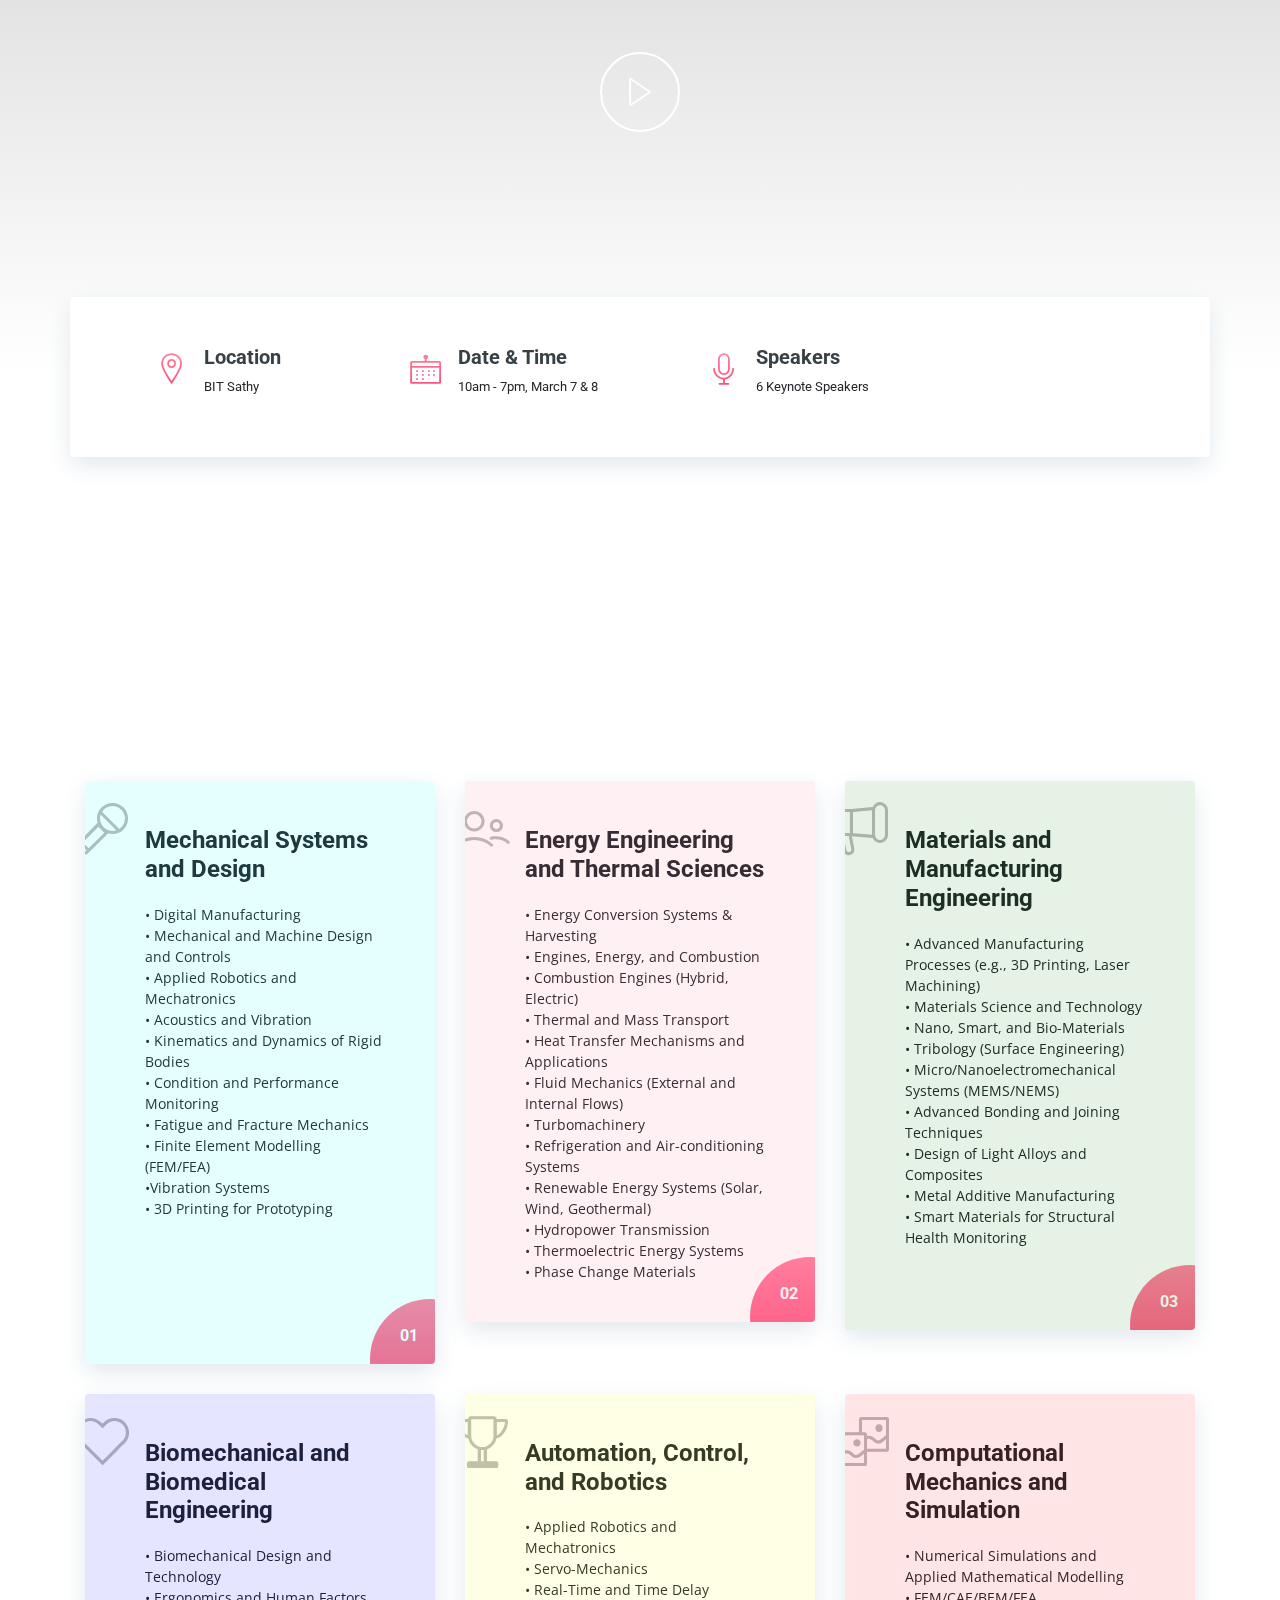
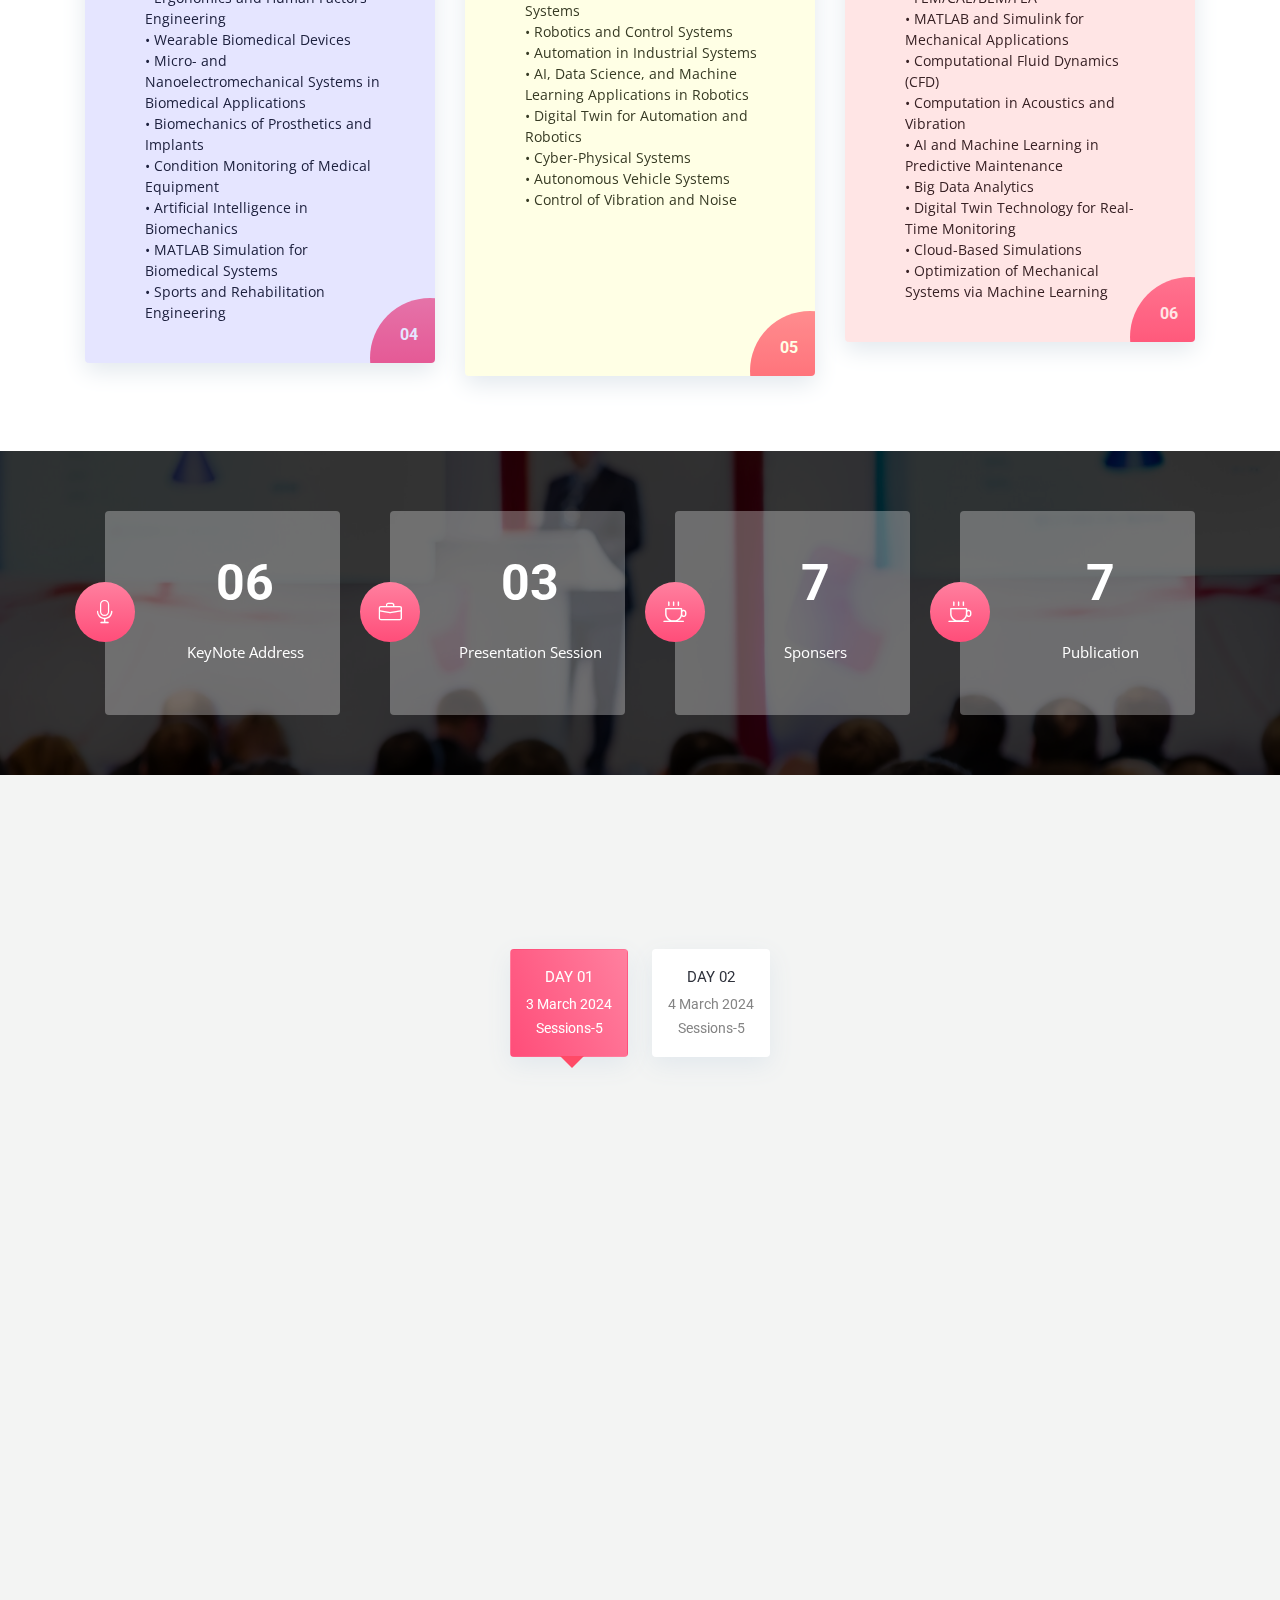
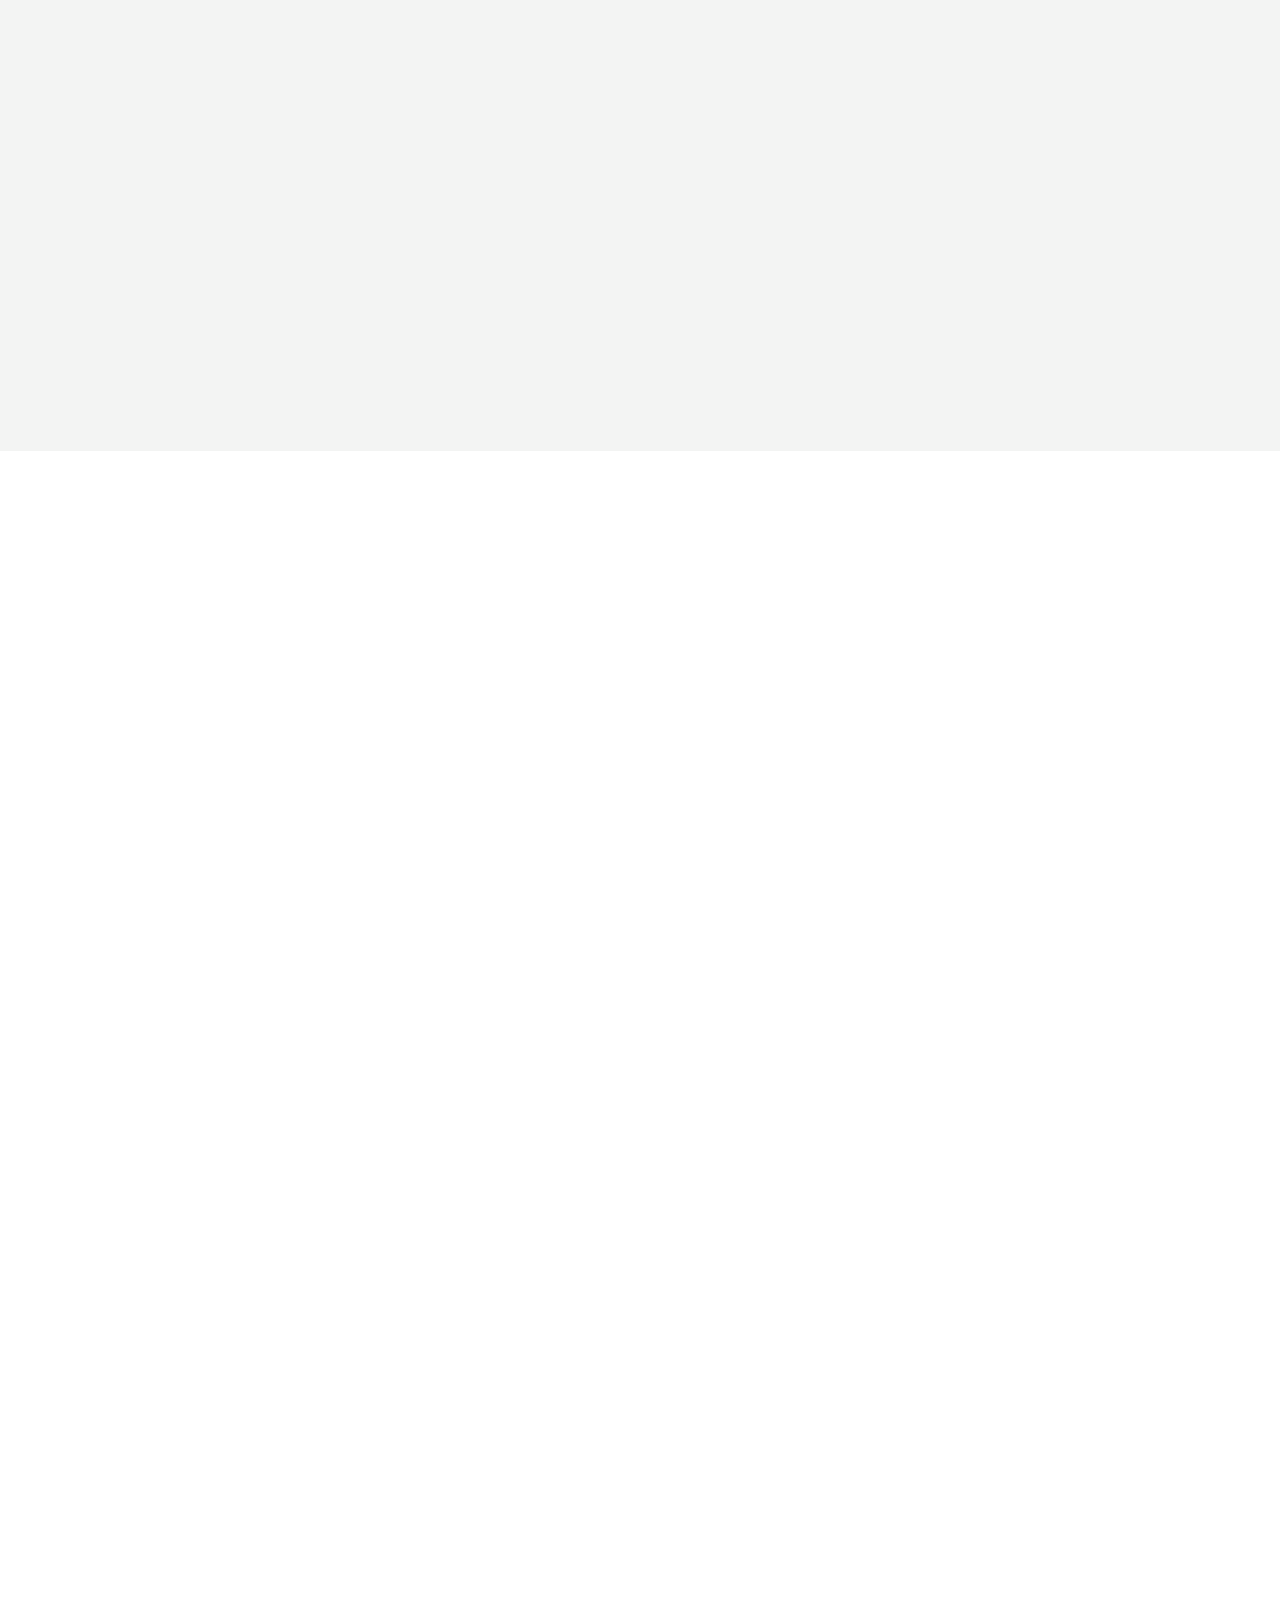
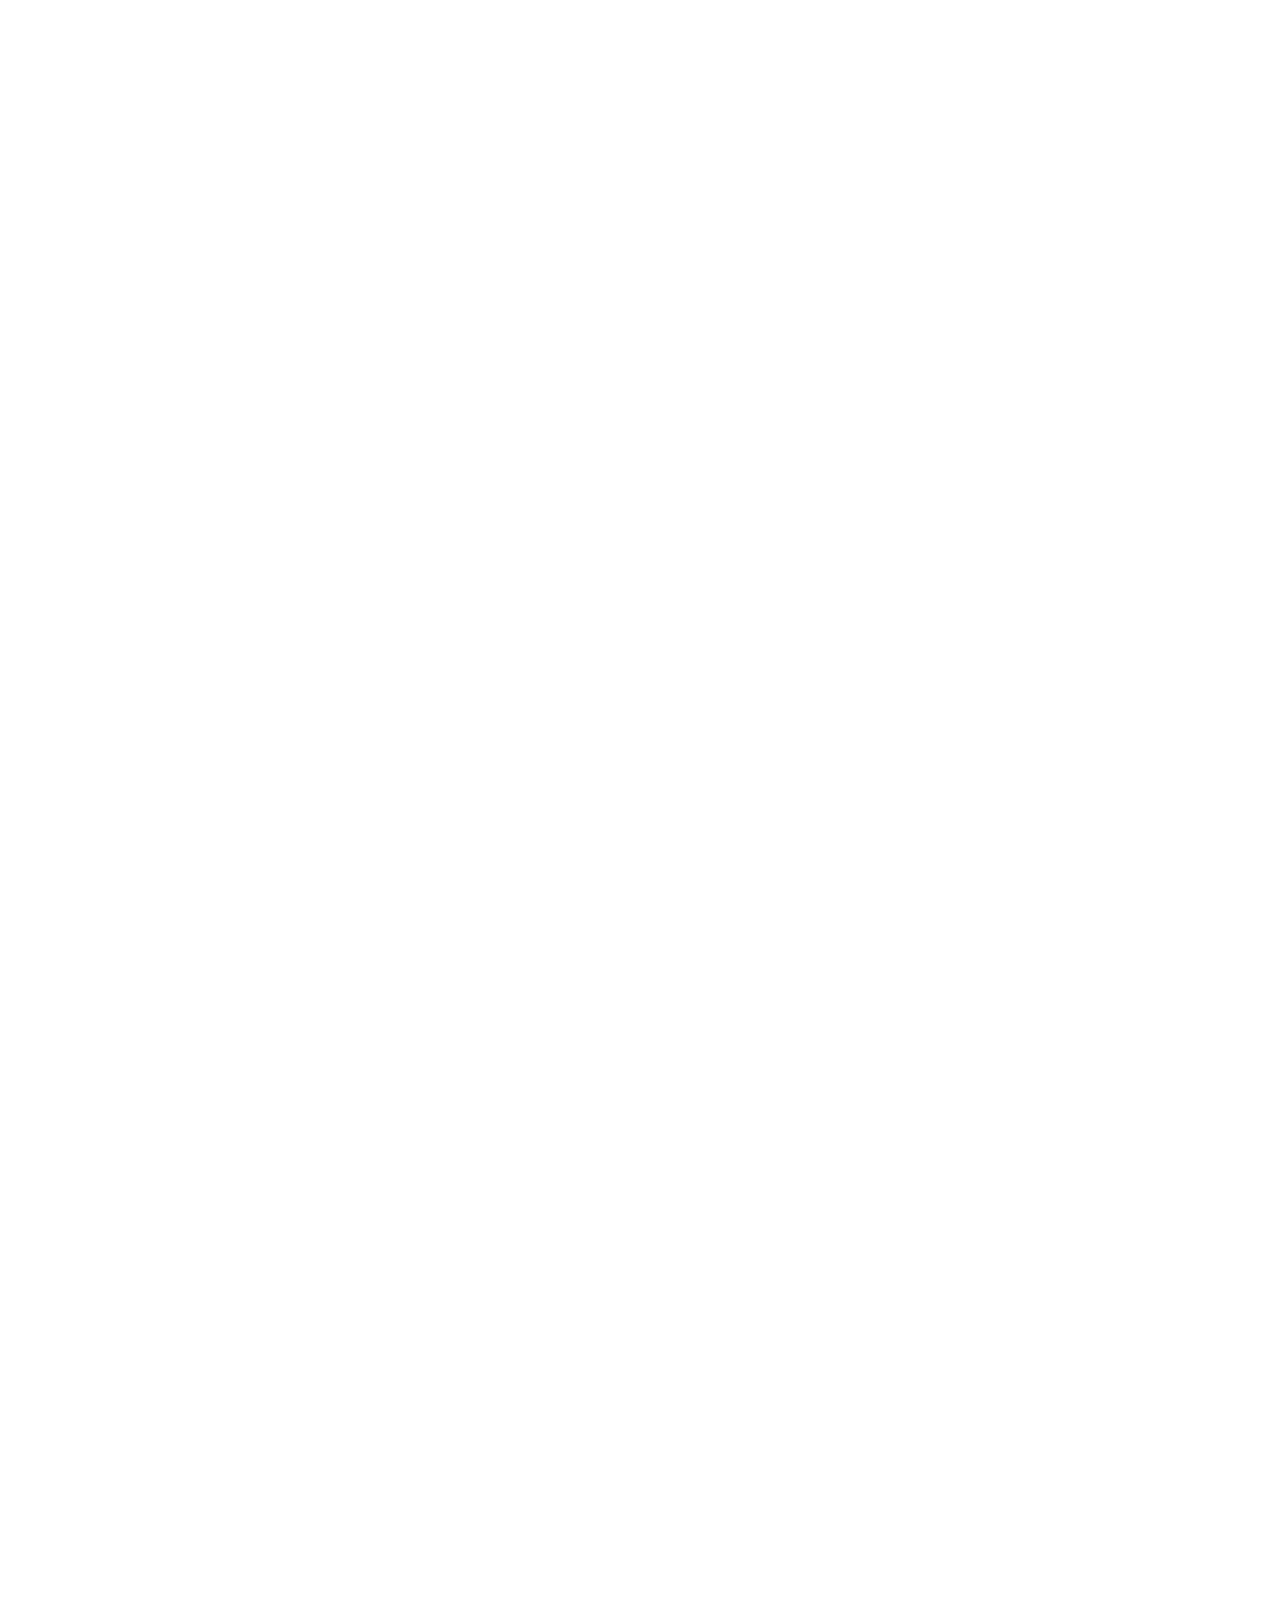
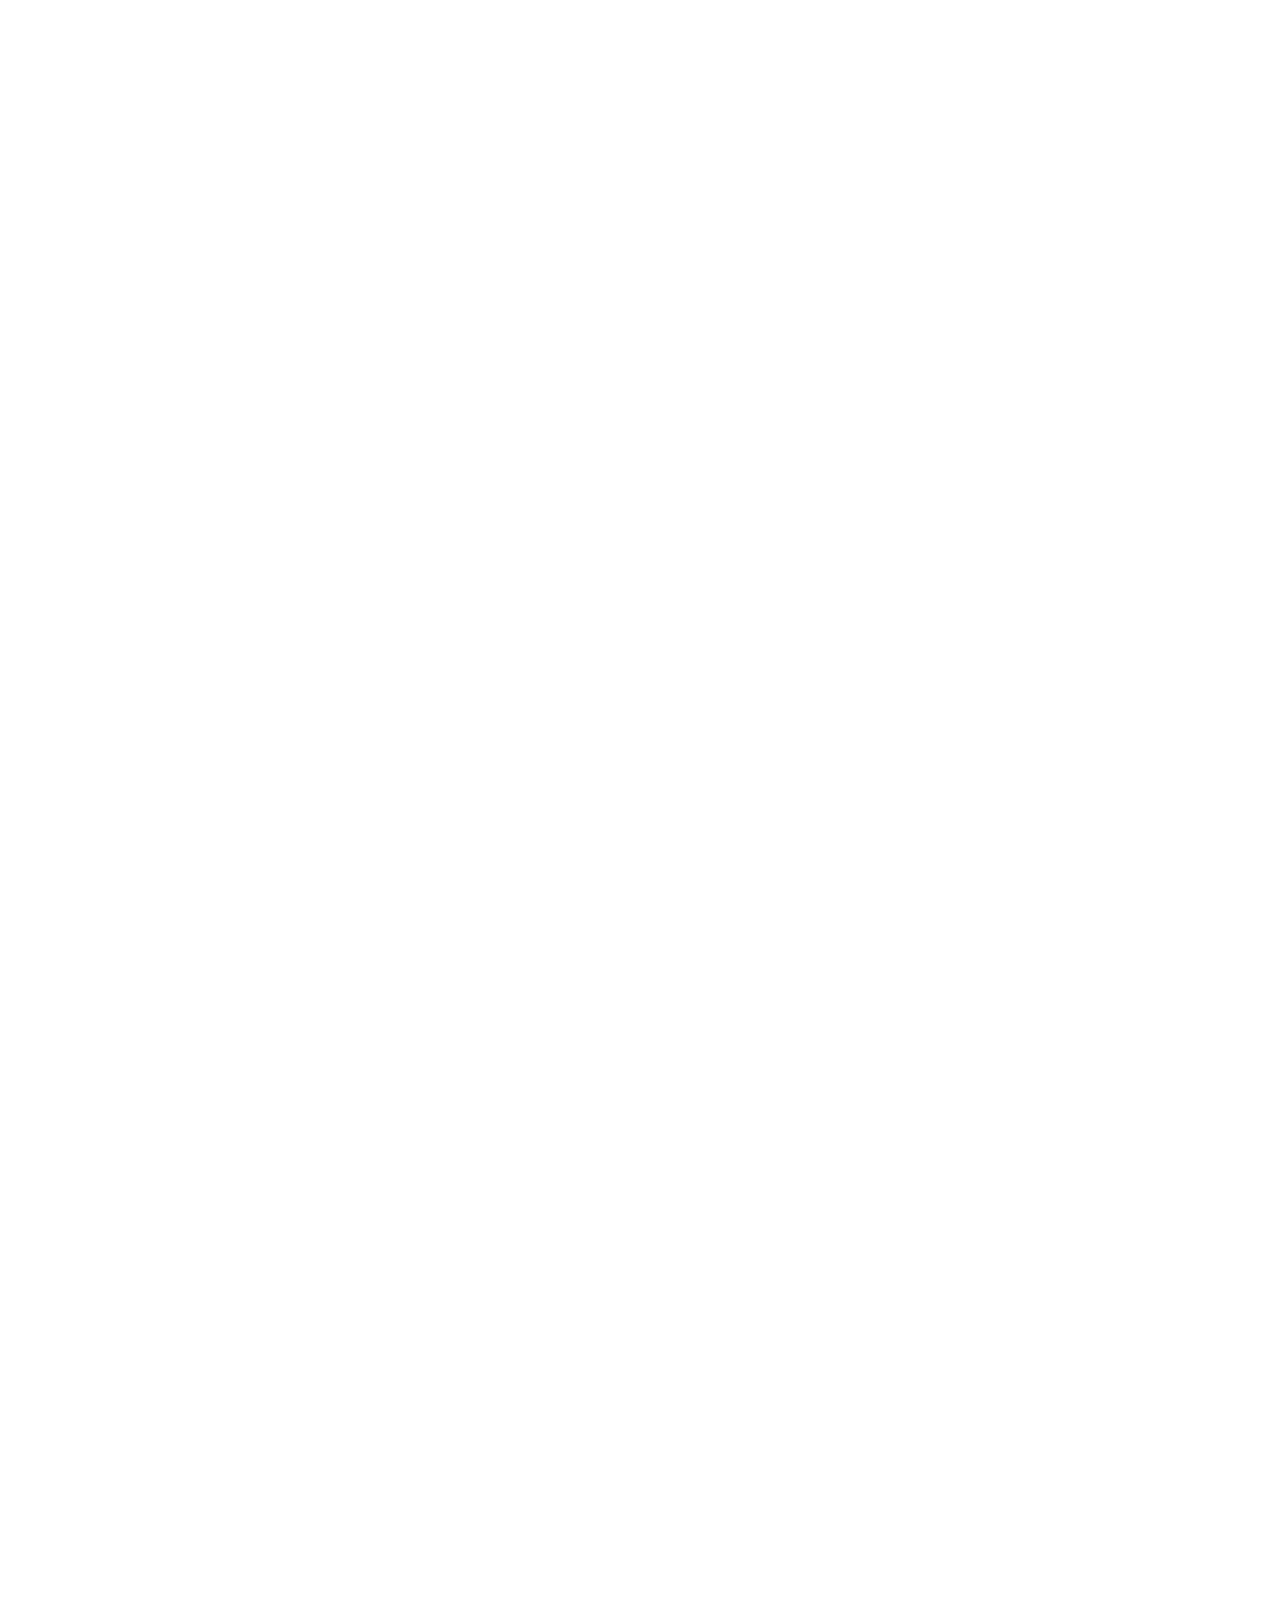
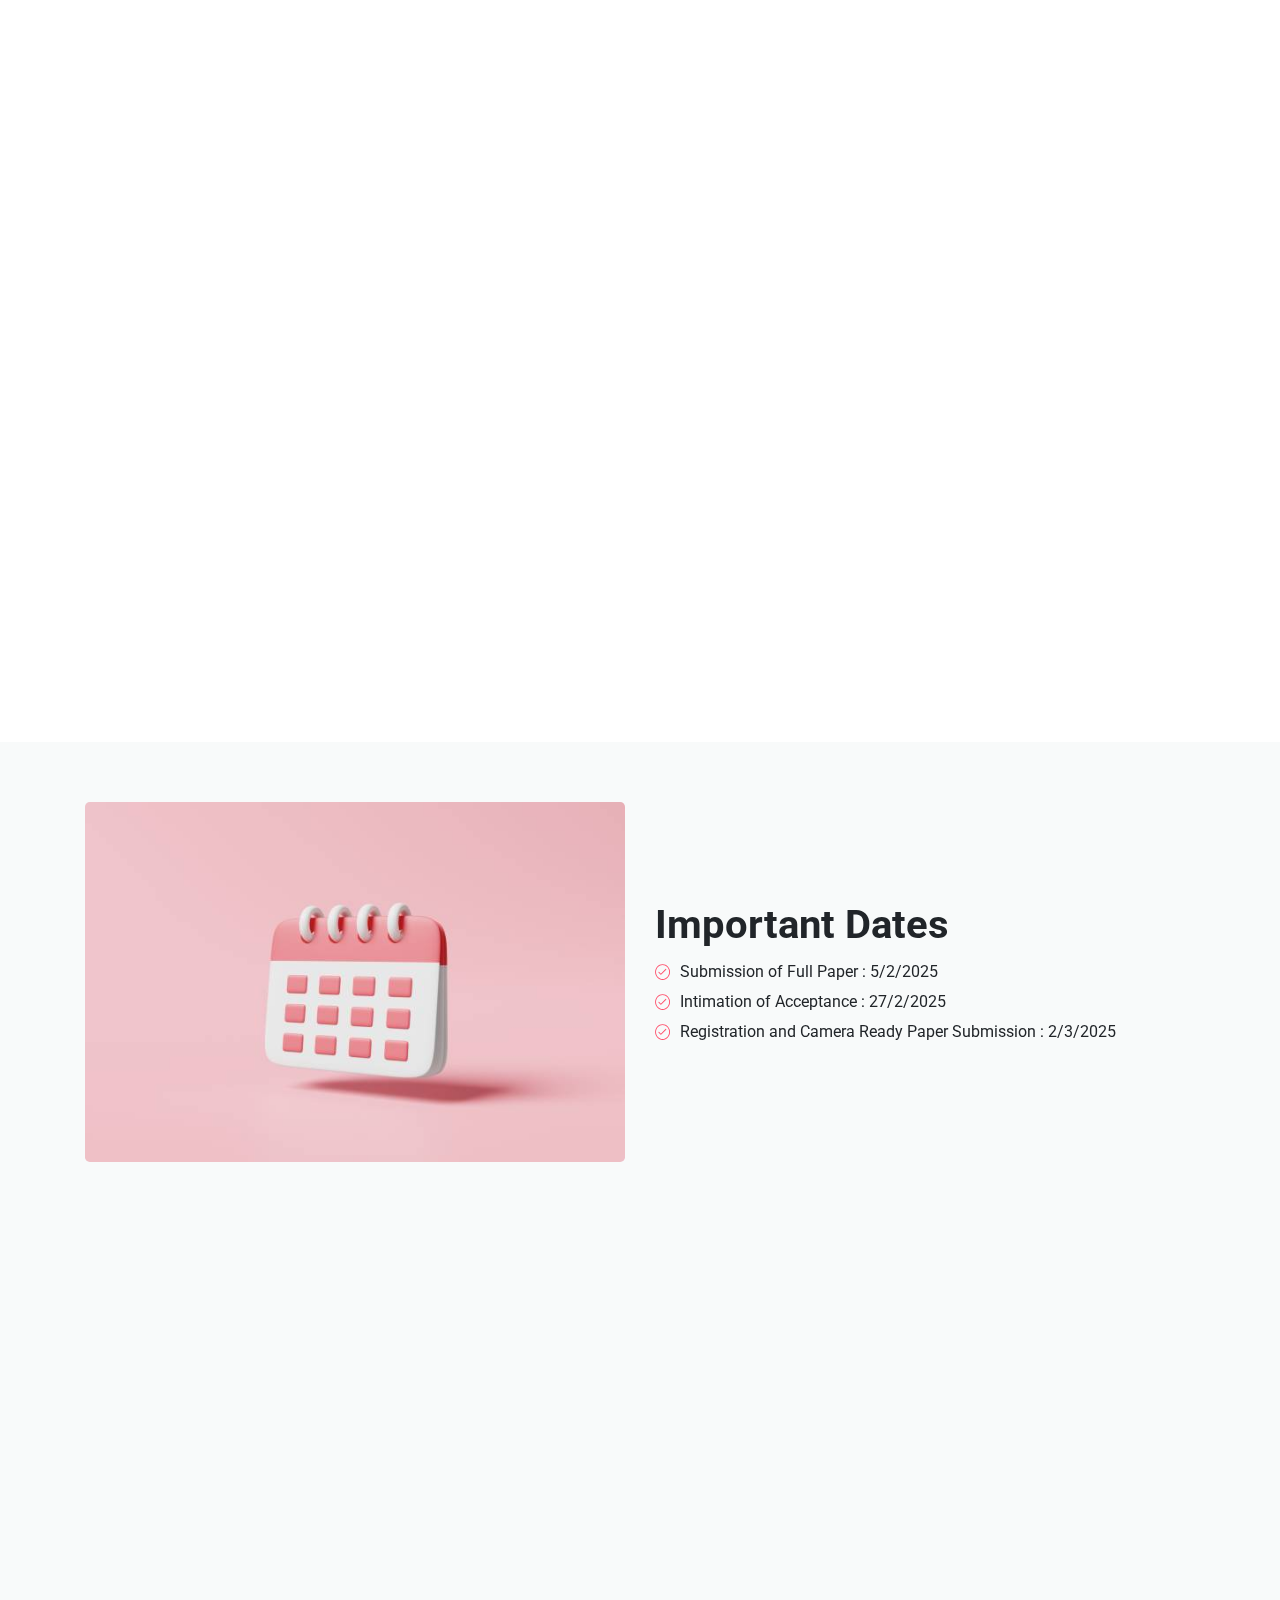
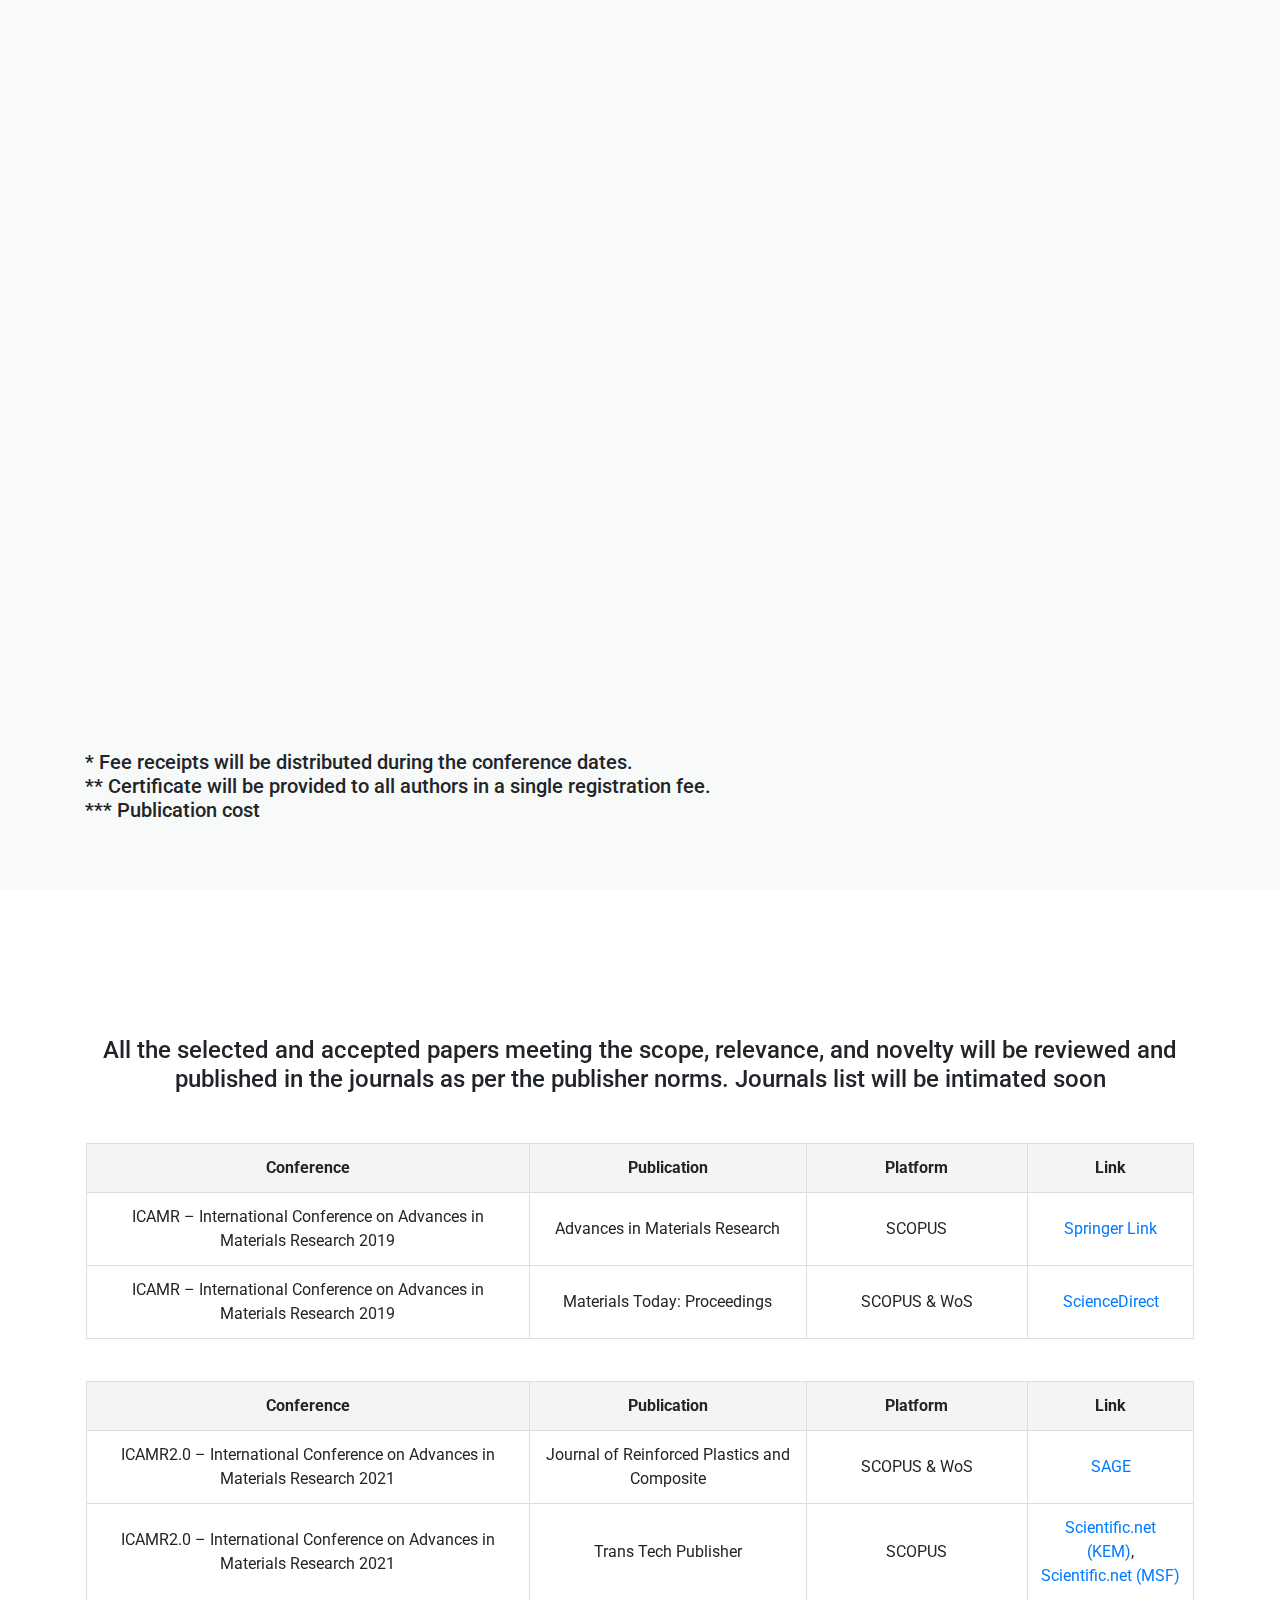
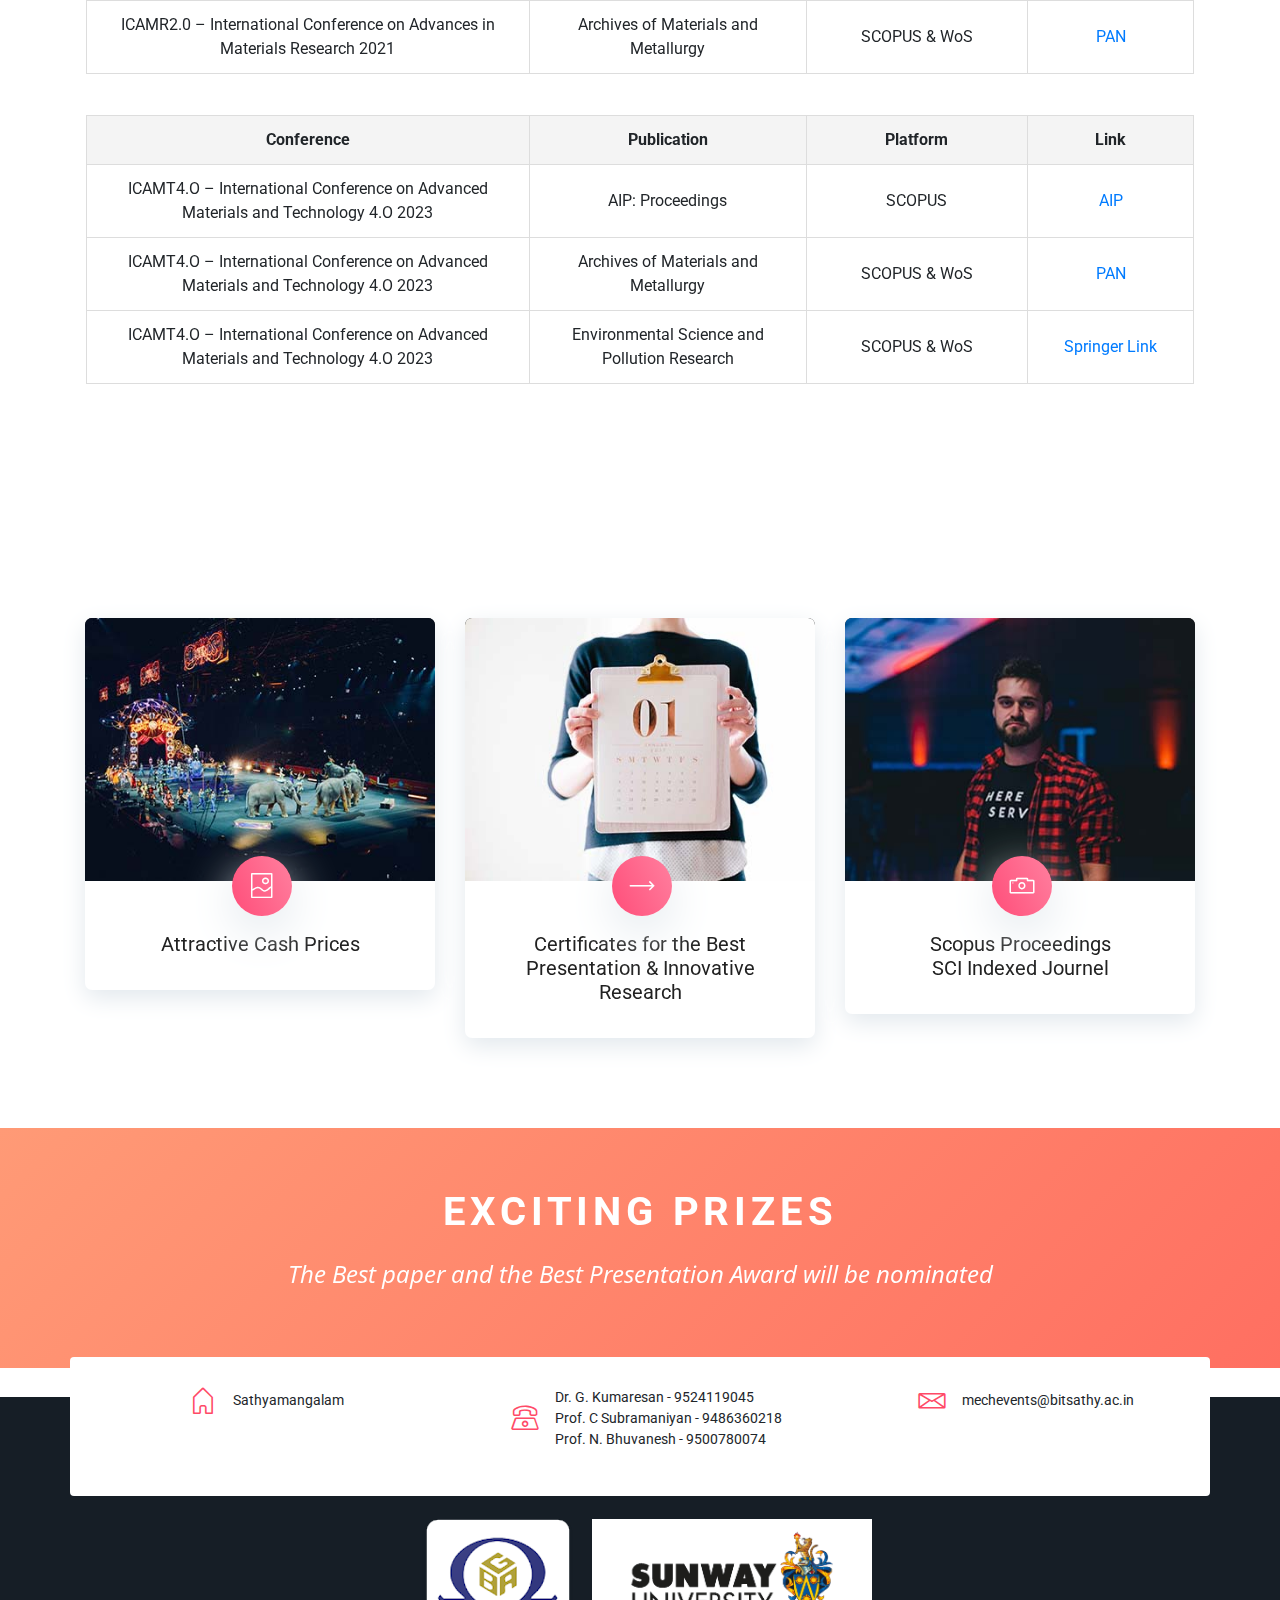
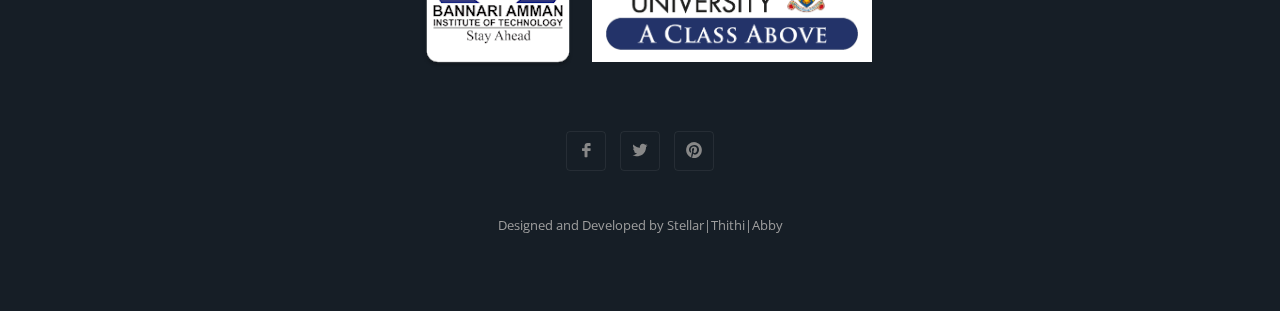
==== commit 251faa17: "changes made in themes" ====
--- a/index.html
+++ b/index.html
@@ -533,11 +533,12 @@
         <div class="col-lg-4 col-md-6 col-xs-12">
           <div class="single-intro-text mb-70">
             <div style="
-            background-image: url('assets/img/themes/mechanical.jpg'); 
+            /* background-image: url('assets/img/themes/mechanical.jpg');  */
+            background-color:aqua;
             background-size: cover; 
             background-position: center; 
             background-repeat: no-repeat; 
-            opacity: 0.3 ; 
+            opacity: 0.1 ; 
             position: absolute; 
             top: 0; 
             left: 0; 
@@ -588,11 +589,12 @@
         <div class="col-lg-4 col-md-6 col-xs-12">
           <div class="single-intro-text">
             <div style="
-            background-image: url('assets/img/themes/energy.jpg'); 
+            /* background-image: url('assets\img\themes\thermal.png');  */
+            background-color: #ff6b8f;
             background-size: cover; 
             background-position: center; 
             background-repeat: no-repeat; 
-            opacity: 0.3; 
+            opacity: 0.1; 
             position: absolute; 
             top: 0; 
             left: 0; 
@@ -624,11 +626,12 @@
         <div class="col-lg-4 col-md-6 col-xs-12">
           <div class="single-intro-text mb-70">
             <div style="
-            background-image: url('assets/img/themes/material.jpg'); 
+            /* background-image: url('assets/img/themes/material.jpg');  */
+            background-color: green;
             background-size: cover; 
             background-position: center; 
             background-repeat: no-repeat; 
-            opacity: 0.3; 
+            opacity: 0.1; 
             position: absolute; 
             top: 0; 
             left: 0; 
@@ -655,11 +658,12 @@
         <div class="col-lg-4 col-md-6 col-xs-12">
           <div class="single-intro-text mb-70">
             <div style="
-            background-image: url('assets/img/themes/bio.jpg'); 
+            /* background-image: url('assets/img/themes/bio.jpg');  */
+            background-color: blue;
             background-size: cover; 
             background-position: center; 
             background-repeat: no-repeat; 
-            opacity: 0.3; 
+            opacity: 0.1; 
             position: absolute; 
             top: 0; 
             left: 0; 
@@ -686,11 +690,12 @@
         <div class="col-lg-4 col-md-6 col-xs-12">
           <div class="single-intro-text mb-70">
             <div style="
-            background-image: url('assets/img/themes/automation.jpg'); 
+            /* background-image: url('assets/img/themes/automation.jpg');  */
+            background-color: yellow;
             background-size: cover; 
             background-position: center; 
             background-repeat: no-repeat; 
-            opacity: 0.3; 
+            opacity: 0.1; 
             position: absolute; 
             top: 0; 
             left: 0; 
@@ -724,11 +729,12 @@
         <div class="col-lg-4 col-md-6 col-xs-12">
           <div class="single-intro-text mb-70">
             <div style="
-            background-image: url('assets/img/themes/computationl.jpg'); 
+            /* background-image: url('assets/img/themes/computationl.jpg');  */
+            background-color: red;
             background-size: cover; 
             background-position: center; 
             background-repeat: no-repeat; 
-            opacity: 0.3; 
+            opacity: 0.1; 
             position: absolute; 
             top: 0; 
             left: 0; 
@@ -2043,8 +2049,8 @@
             <div class="section-title-header text-center">
               <h2 class="section-title wow fadeInUp" data-wow-delay="0.5s">Publication</h2>
               <br>  
-              <p>All the selected and accepted papers meeting the scope, relevance, and novelty will be reviewed and published in the journals as per the publisher norms. 
-                Journals list will be intimated soon</p>
+              <h4>All the selected and accepted papers meeting the scope, relevance, and novelty will be reviewed and published in the journals as per the publisher norms. 
+                Journals list will be intimated soon</h4>
             </div>
           </div>
         </div>
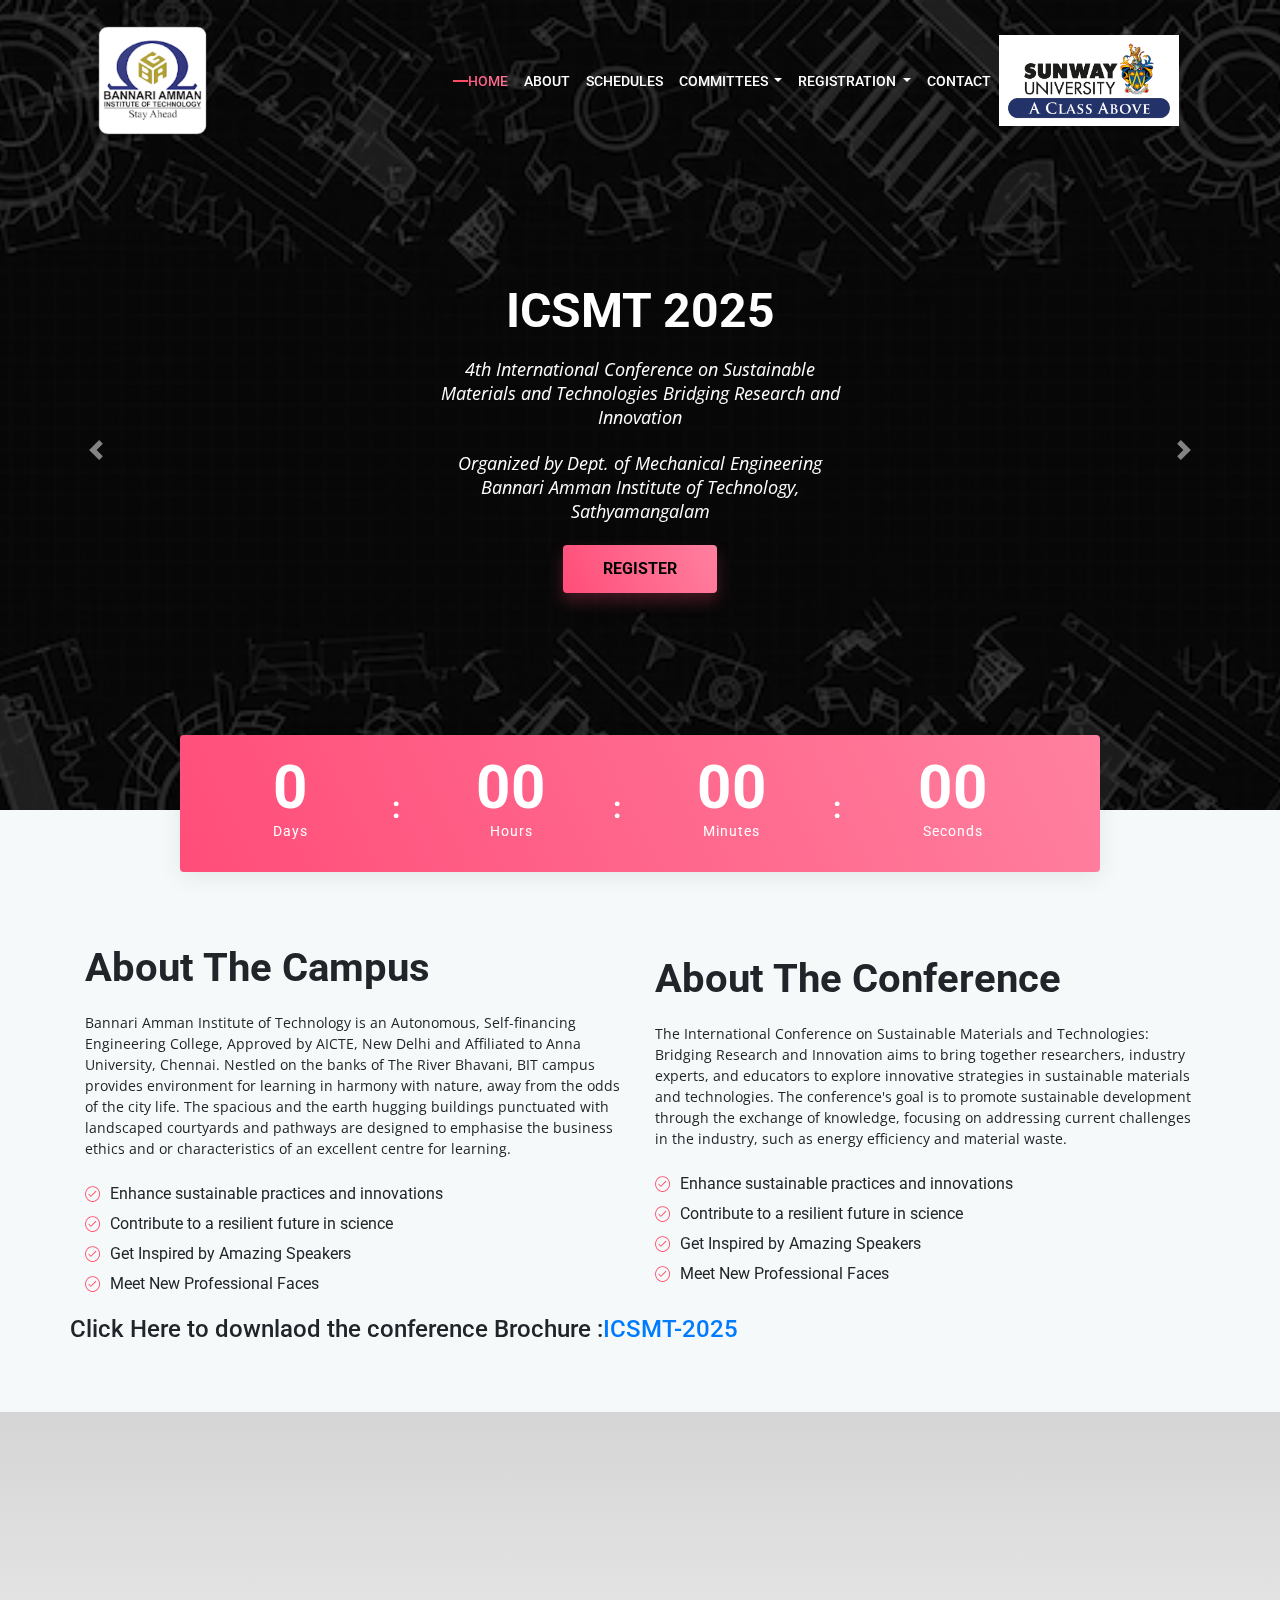
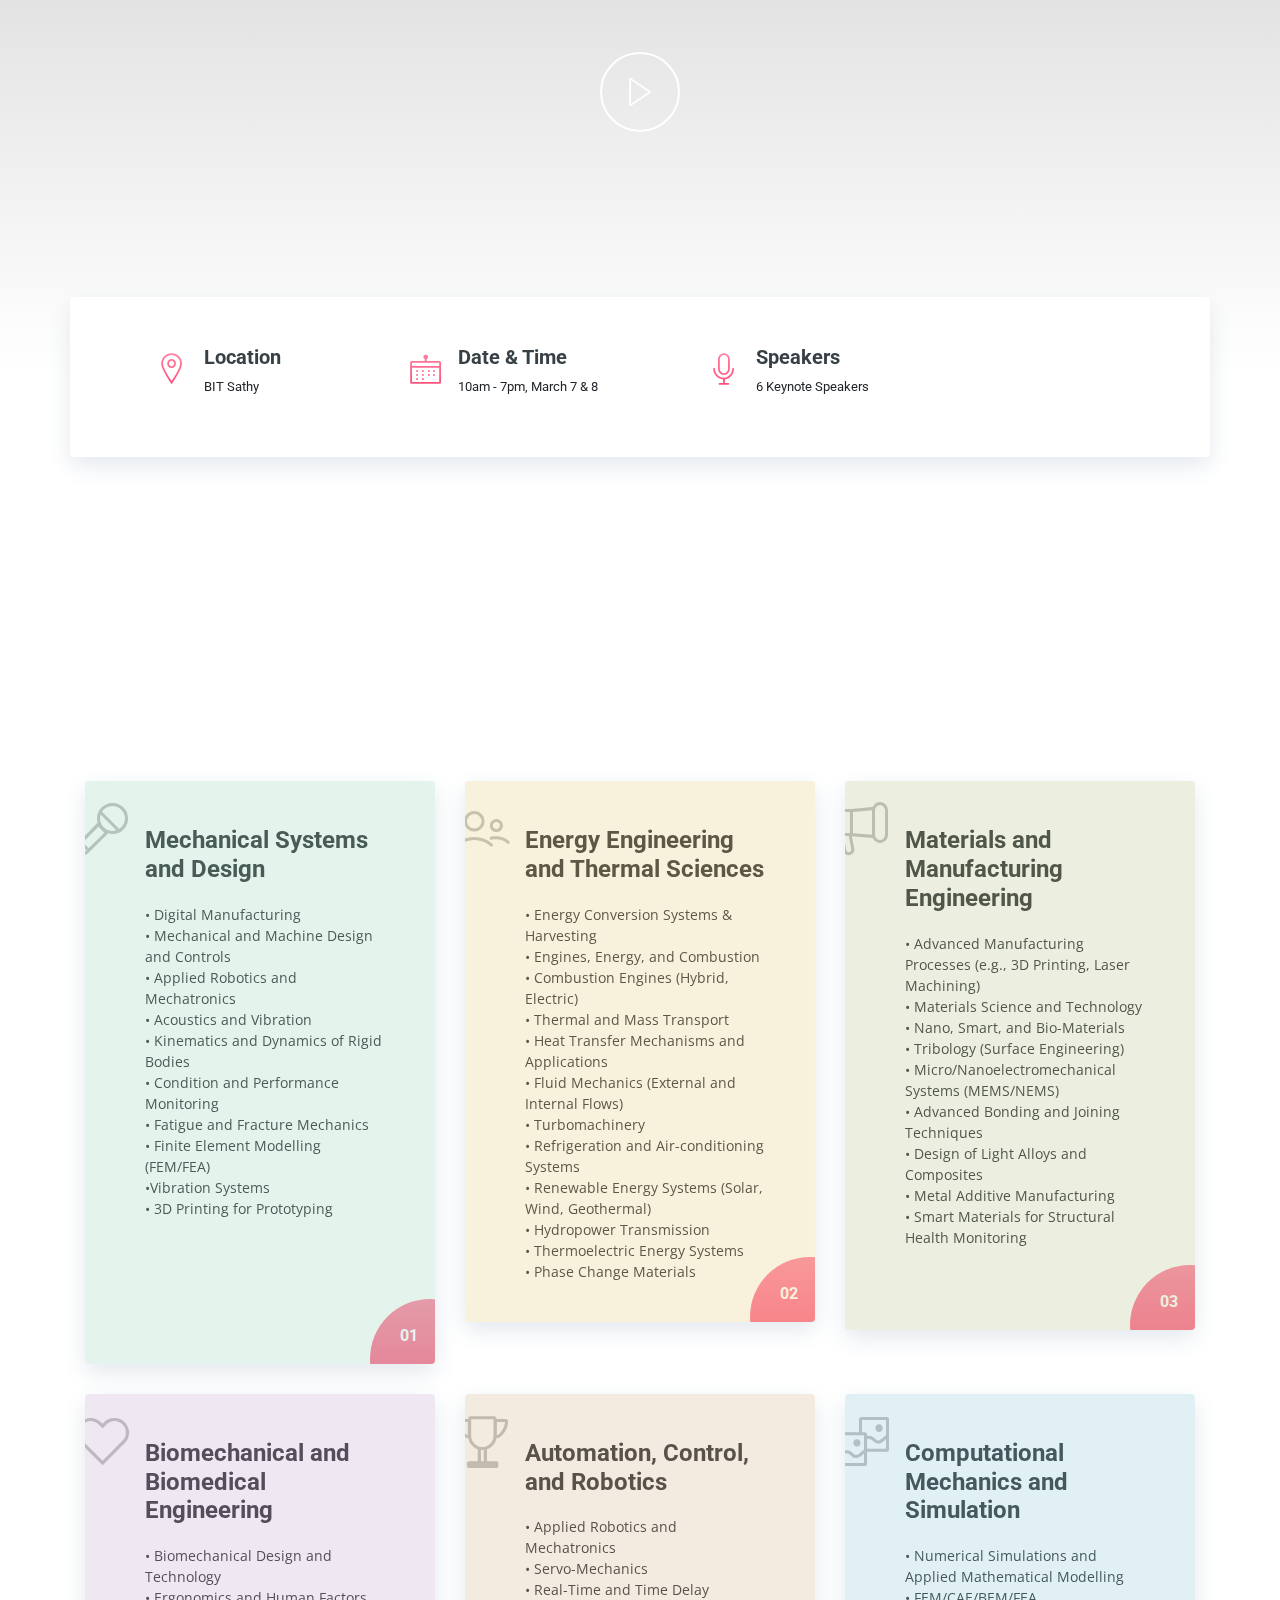
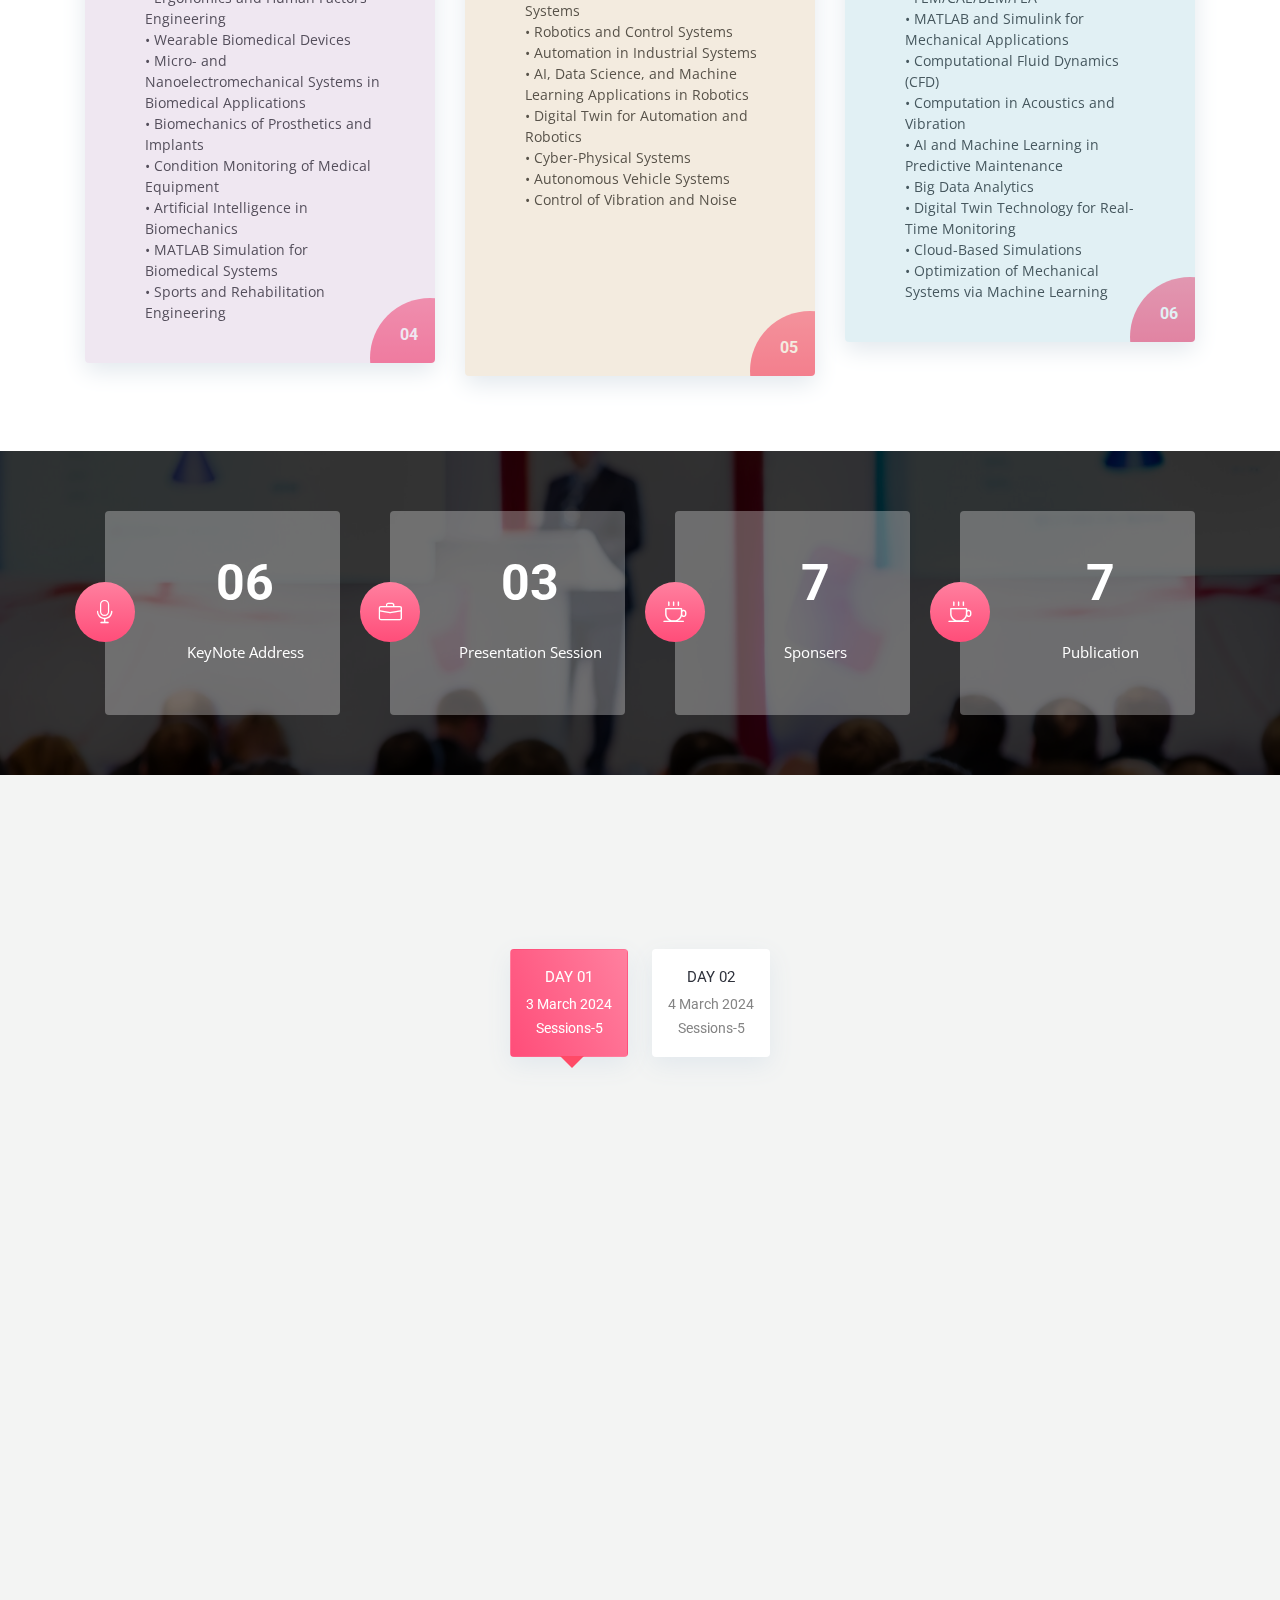
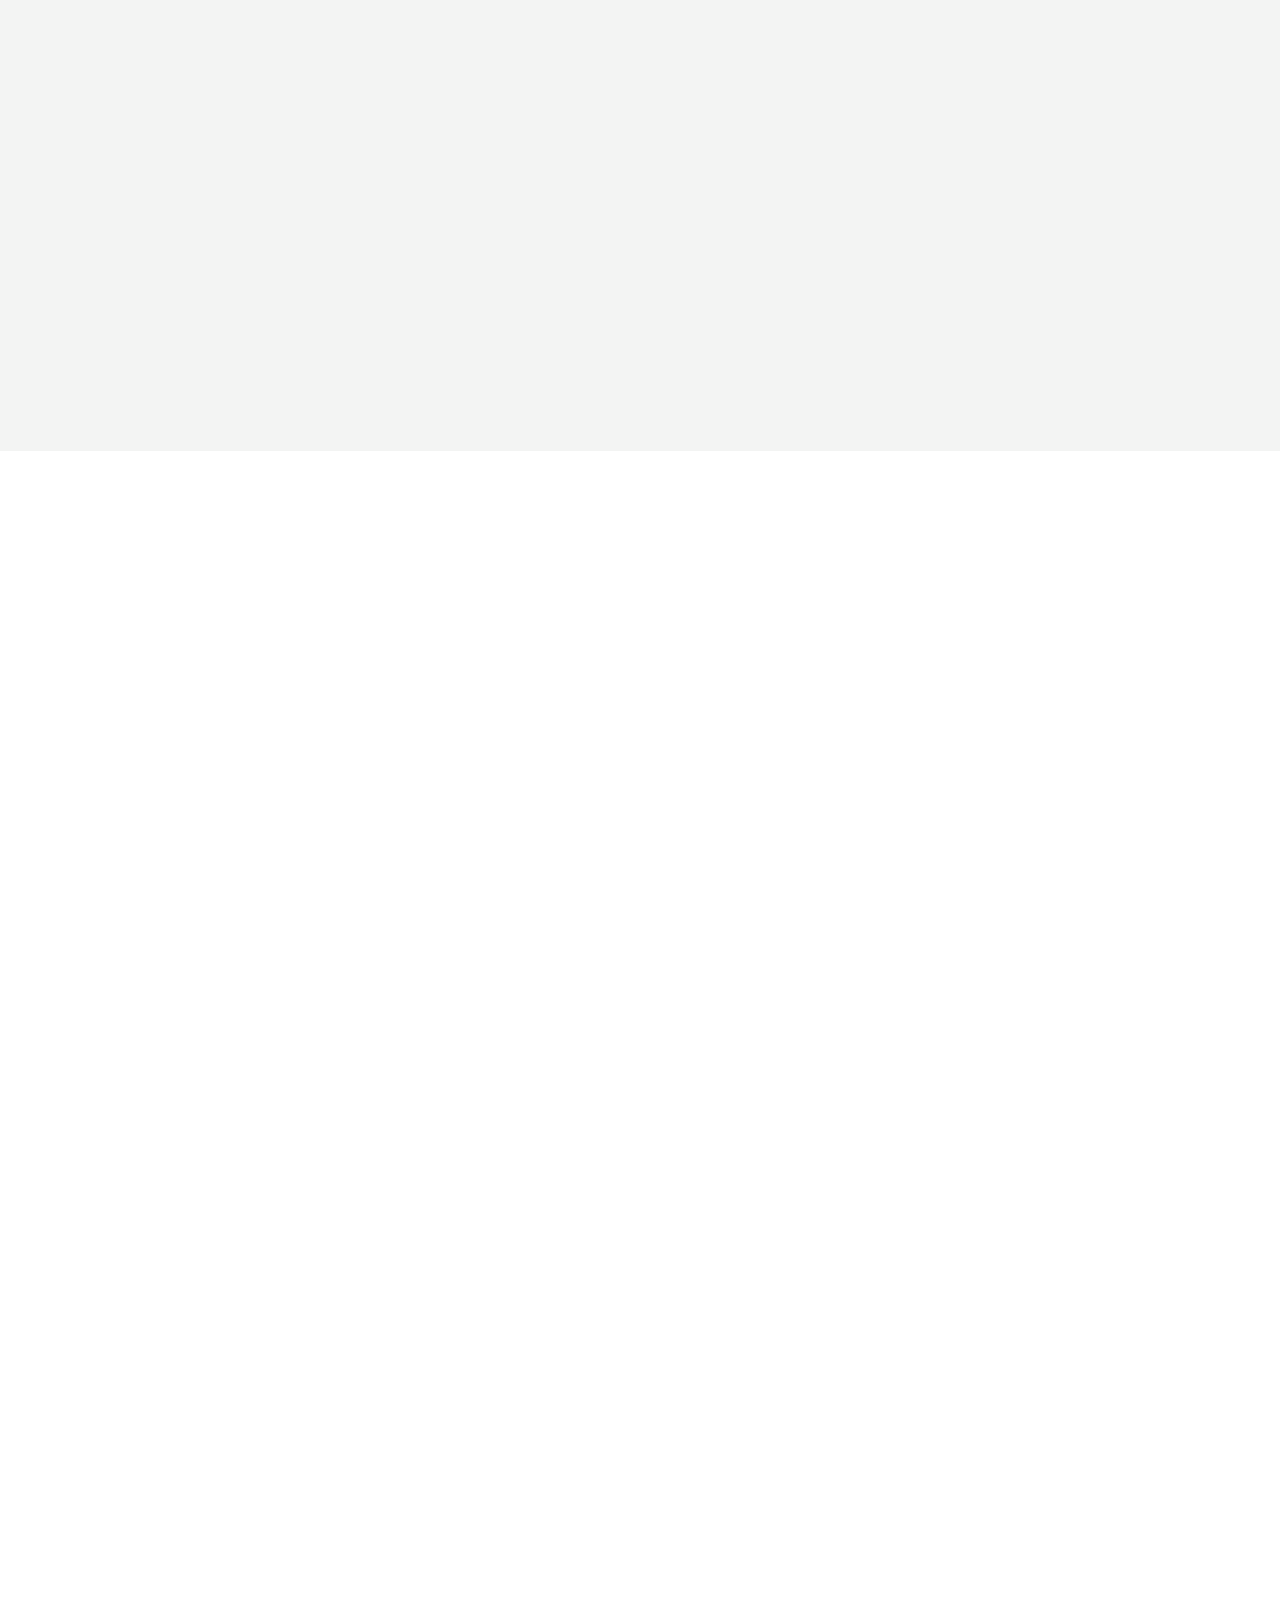
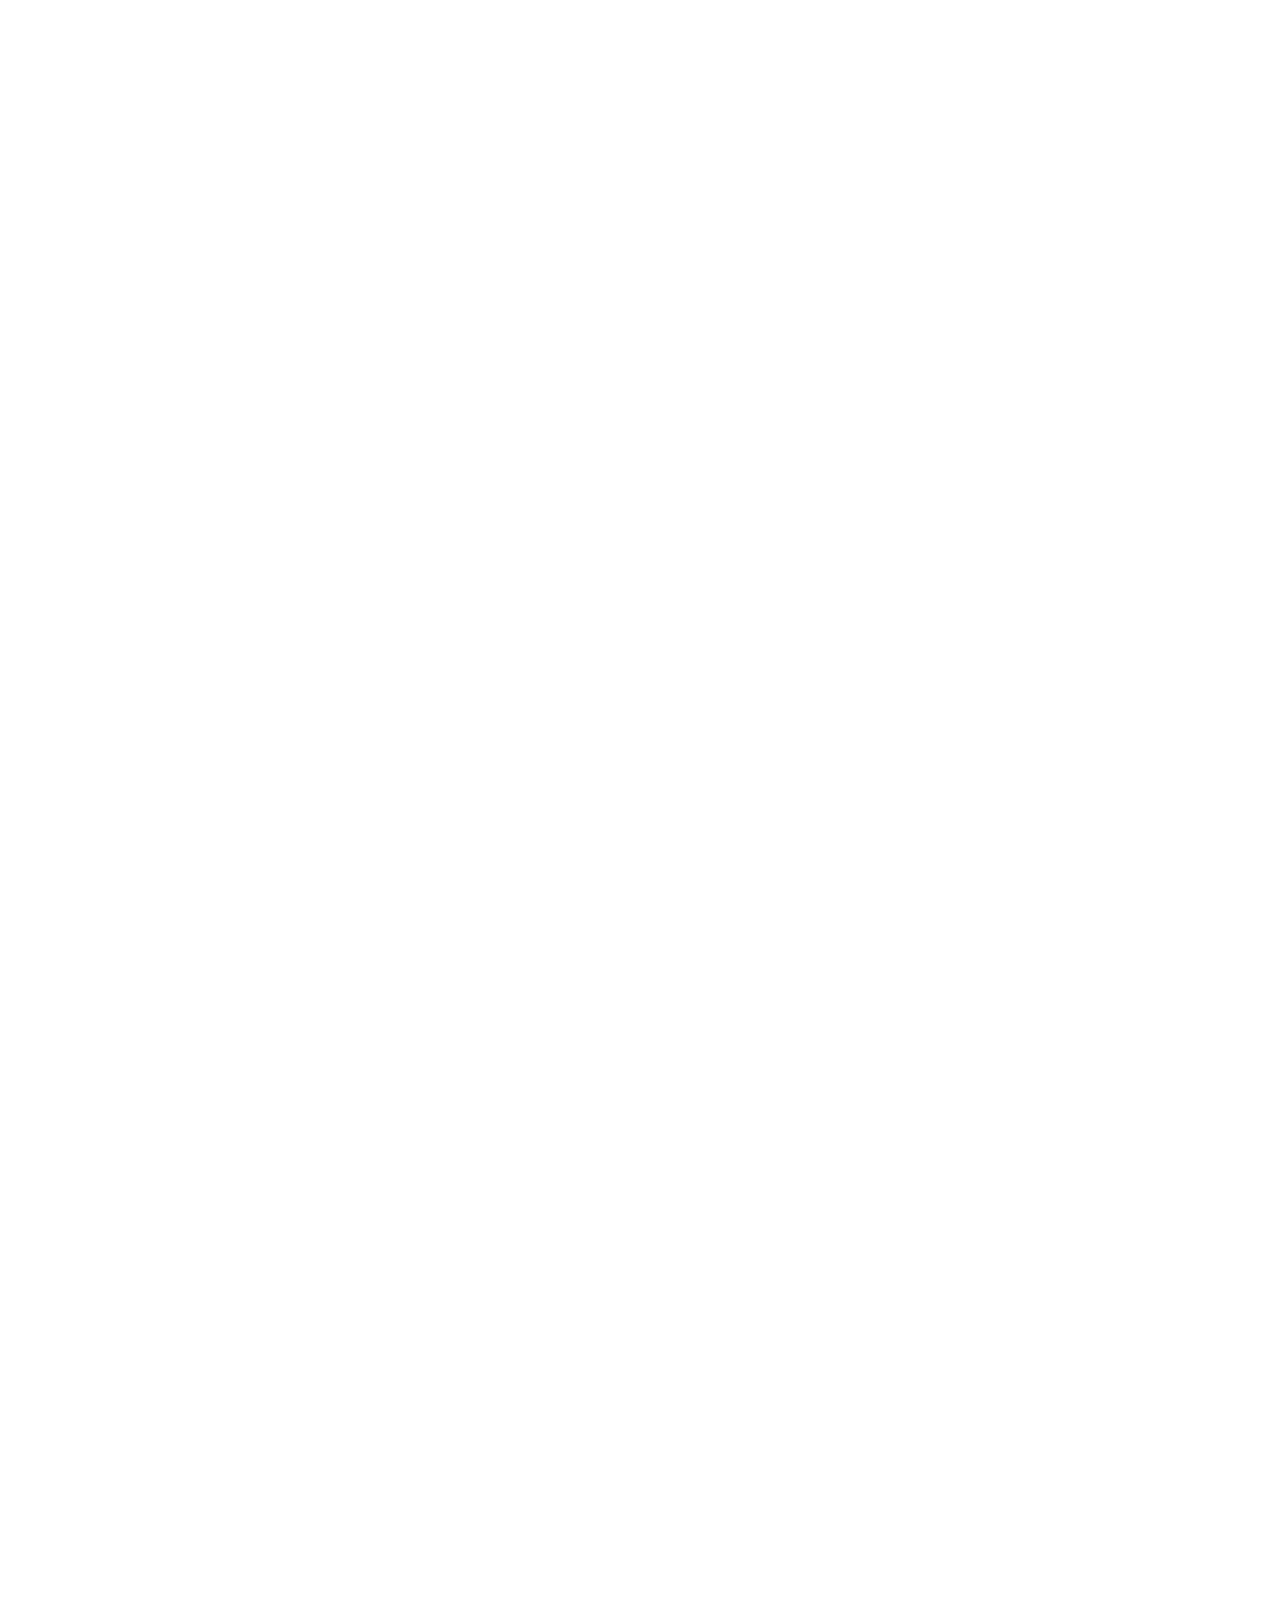
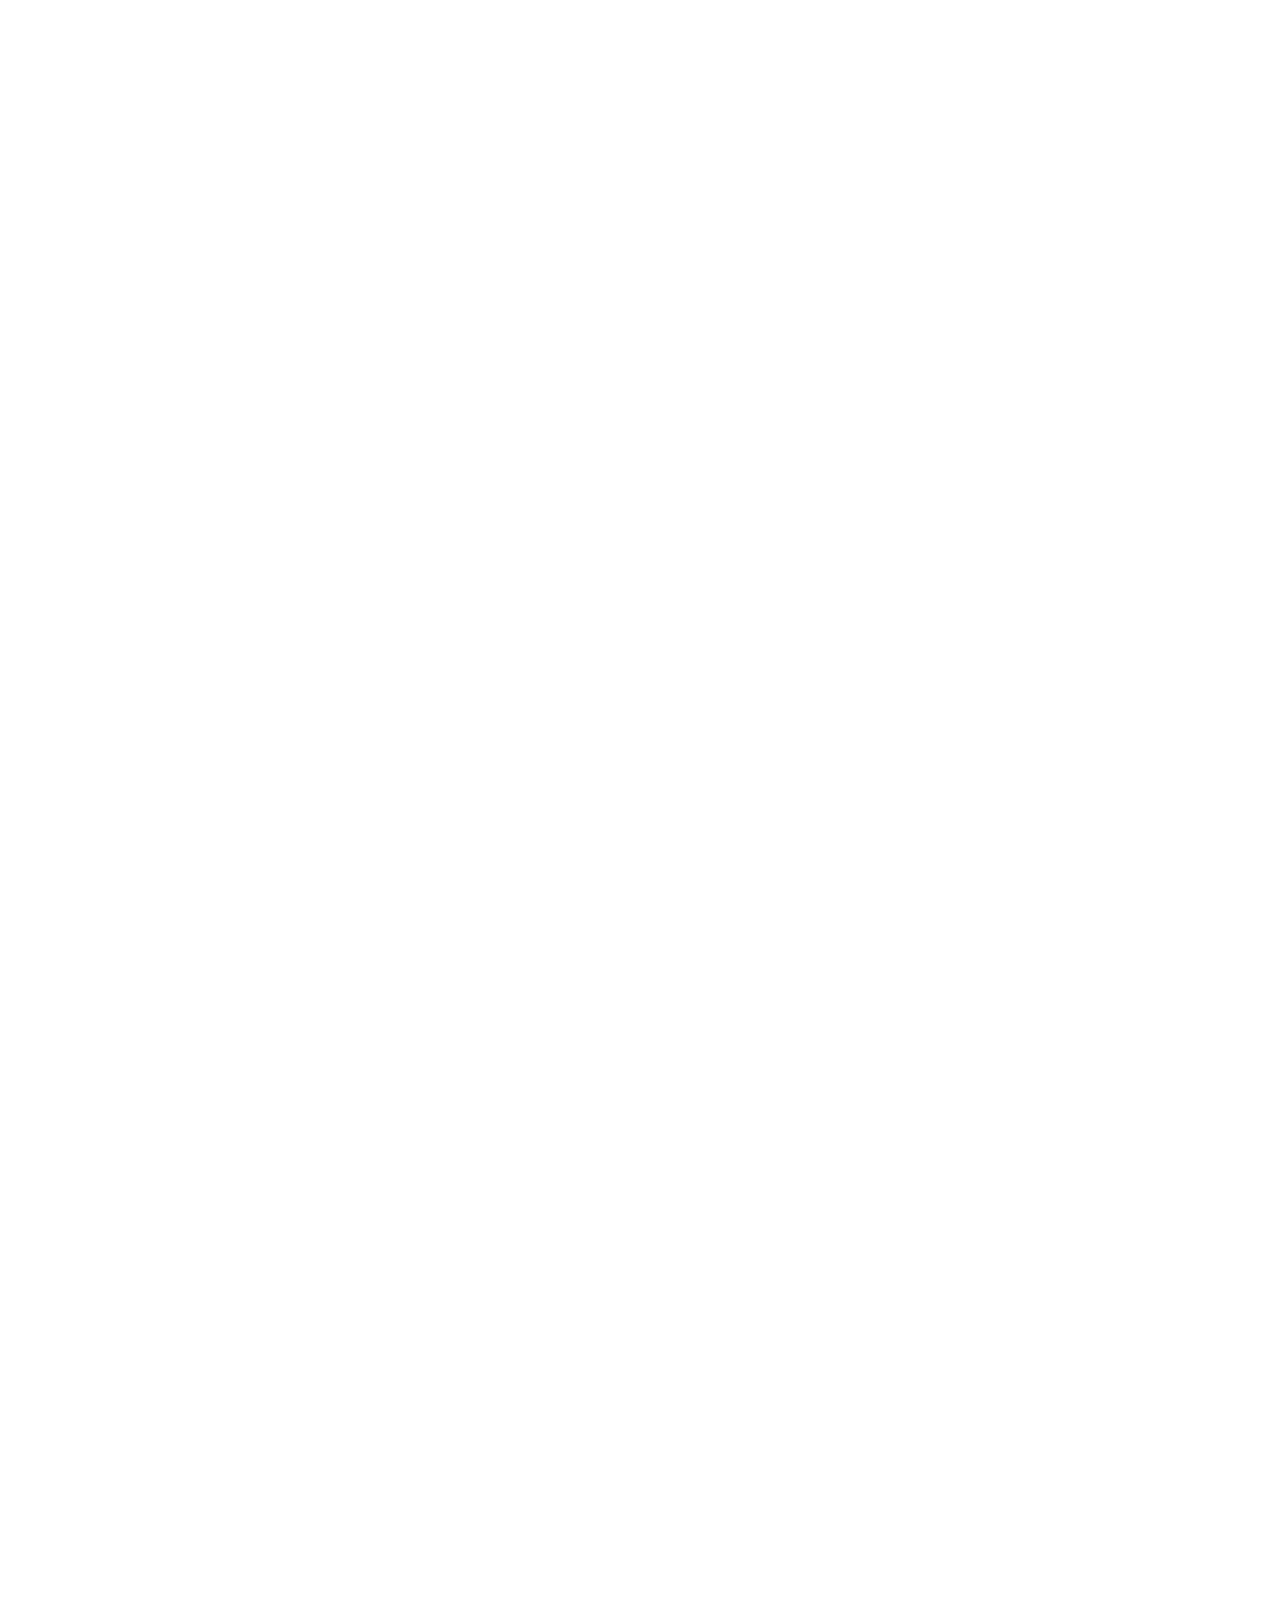
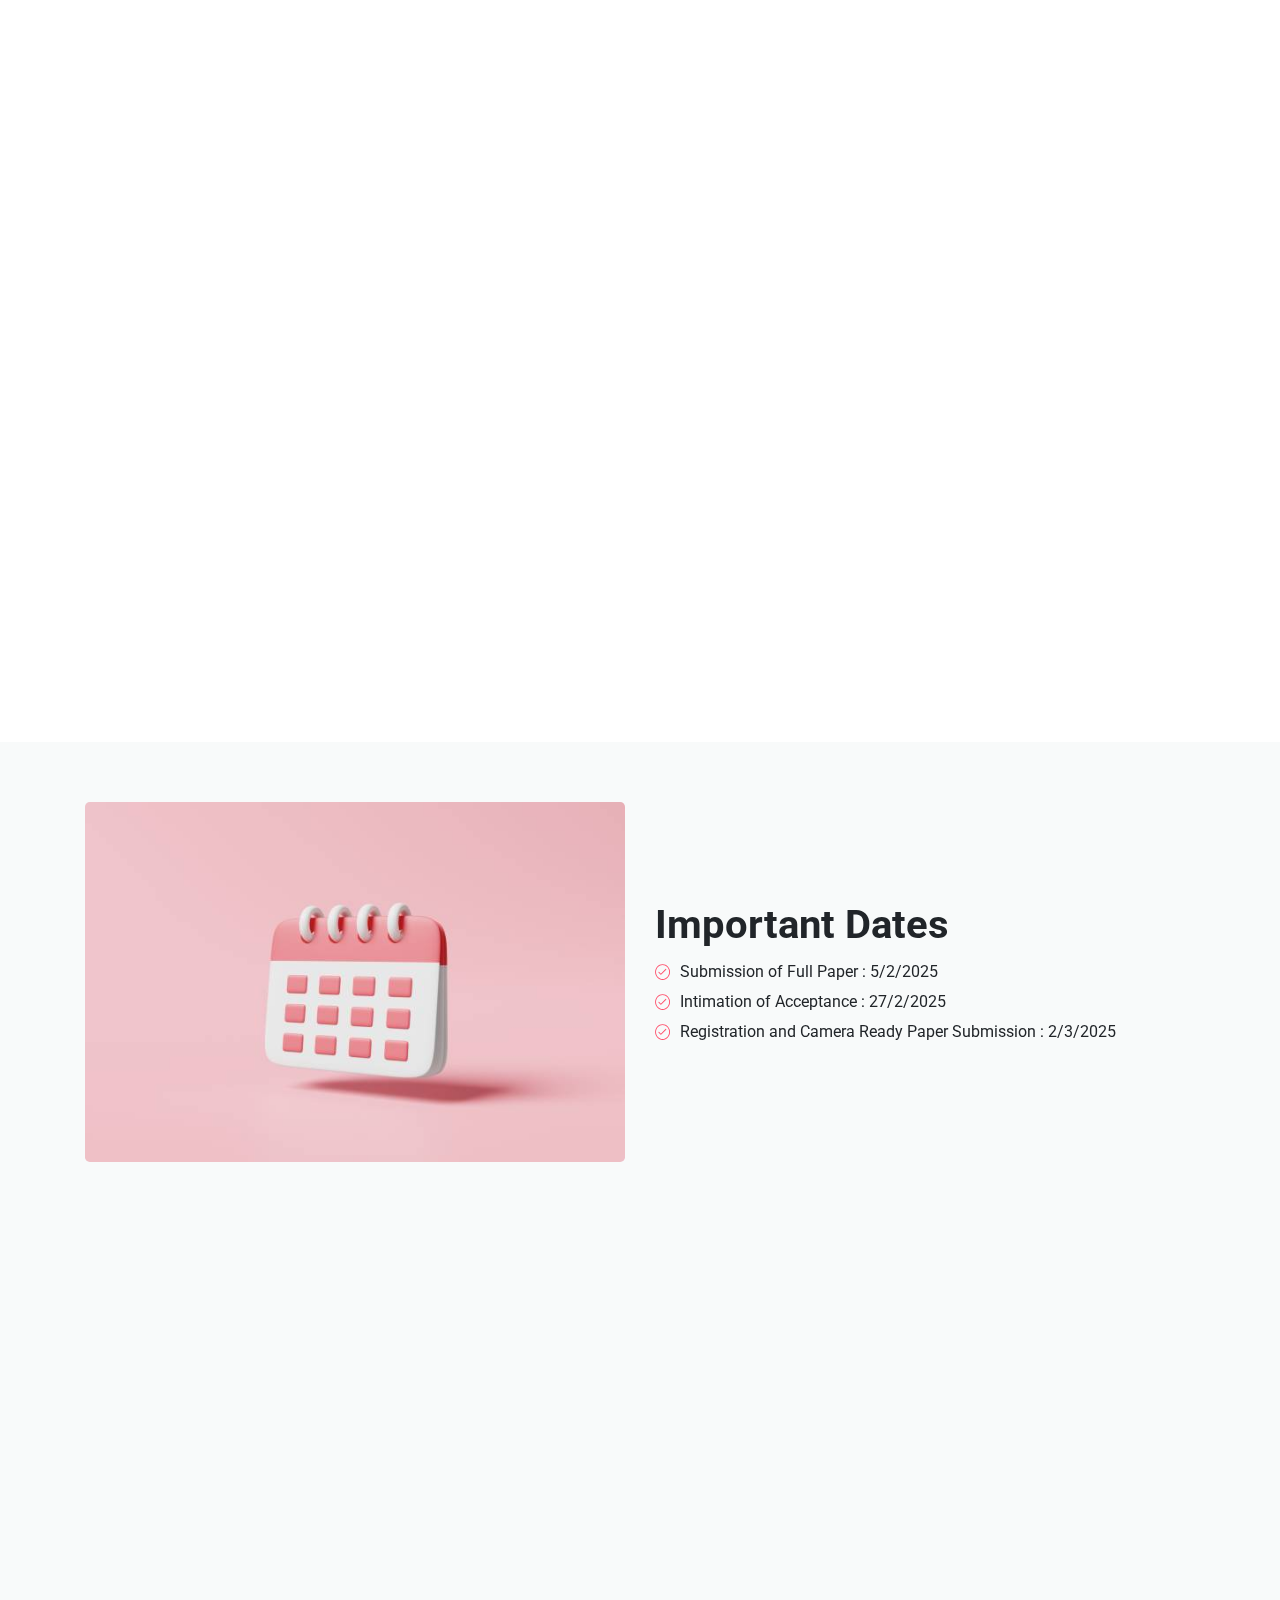
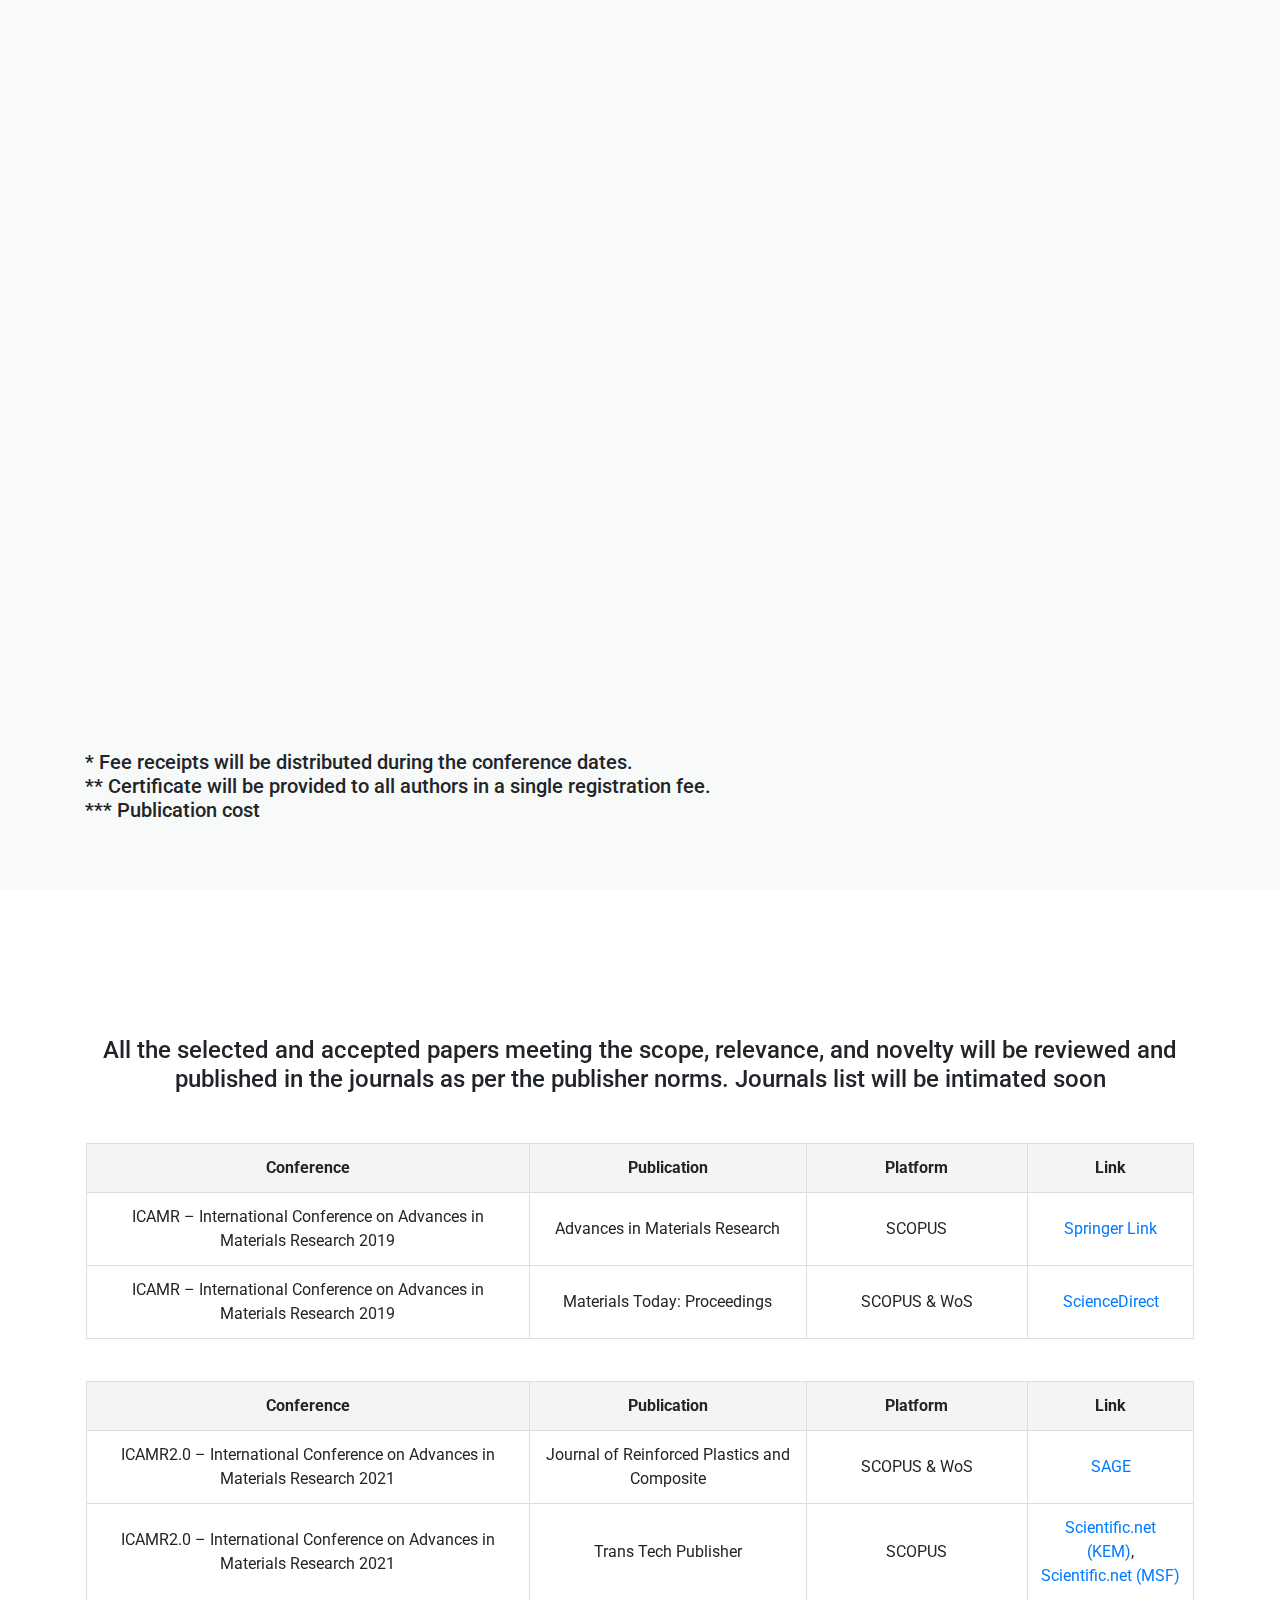
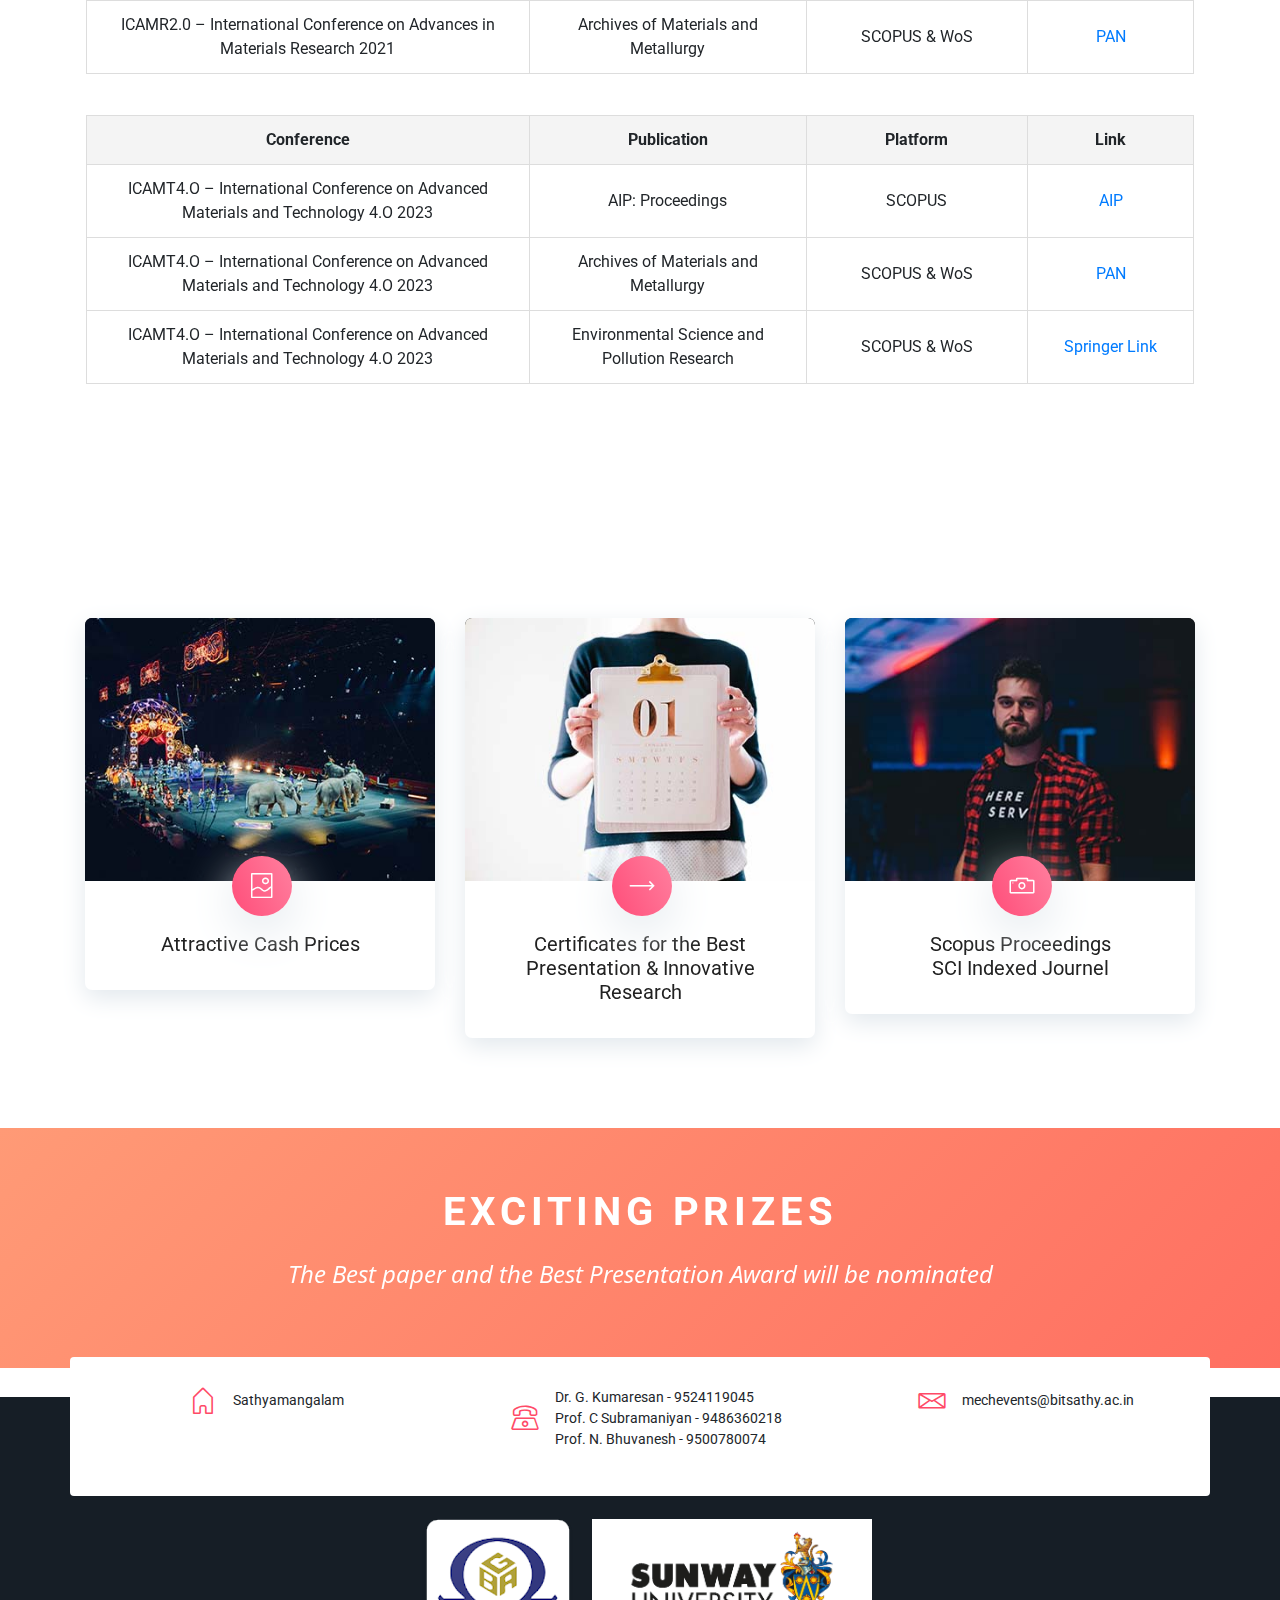
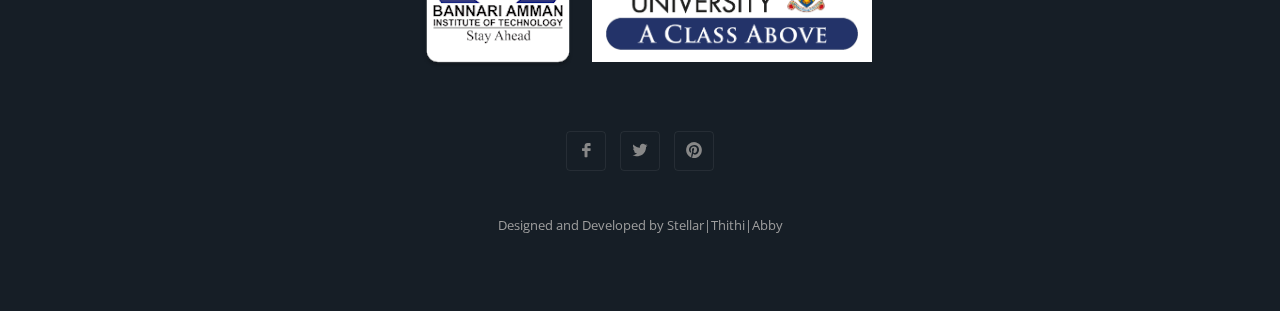
==== commit 898e9cb9: "changes made in themes" ====
--- a/index.html
+++ b/index.html
@@ -534,11 +534,11 @@
           <div class="single-intro-text mb-70">
             <div style="
             /* background-image: url('assets/img/themes/mechanical.jpg');  */
-            background-color:aqua;
+            background-color:#A4DBC0 ;
             background-size: cover; 
             background-position: center; 
             background-repeat: no-repeat; 
-            opacity: 0.1 ; 
+            opacity: 0.3; 
             position: absolute; 
             top: 0; 
             left: 0; 
@@ -589,12 +589,12 @@
         <div class="col-lg-4 col-md-6 col-xs-12">
           <div class="single-intro-text">
             <div style="
-            /* background-image: url('assets\img\themes\thermal.png');  */
-            background-color: #ff6b8f;
+            /* background-image: url('assets\img\themes\thermal2.jpg');  */
+            background-color: #E8CF8C;
             background-size: cover; 
             background-position: center; 
             background-repeat: no-repeat; 
-            opacity: 0.1; 
+            opacity: 0.3; 
             position: absolute; 
             top: 0; 
             left: 0; 
@@ -627,11 +627,11 @@
           <div class="single-intro-text mb-70">
             <div style="
             /* background-image: url('assets/img/themes/material.jpg');  */
-            background-color: green;
+            background-color: #BFC997;
             background-size: cover; 
             background-position: center; 
             background-repeat: no-repeat; 
-            opacity: 0.1; 
+            opacity: 0.3; 
             position: absolute; 
             top: 0; 
             left: 0; 
@@ -659,11 +659,11 @@
           <div class="single-intro-text mb-70">
             <div style="
             /* background-image: url('assets/img/themes/bio.jpg');  */
-            background-color: blue;
+            background-color: #CAAED0;
             background-size: cover; 
             background-position: center; 
             background-repeat: no-repeat; 
-            opacity: 0.1; 
+            opacity: 0.3; 
             position: absolute; 
             top: 0; 
             left: 0; 
@@ -691,11 +691,11 @@
           <div class="single-intro-text mb-70">
             <div style="
             /* background-image: url('assets/img/themes/automation.jpg');  */
-            background-color: yellow;
+            background-color: #D8BC95;
             background-size: cover; 
             background-position: center; 
             background-repeat: no-repeat; 
-            opacity: 0.1; 
+            opacity: 0.3; 
             position: absolute; 
             top: 0; 
             left: 0; 
@@ -730,11 +730,11 @@
           <div class="single-intro-text mb-70">
             <div style="
             /* background-image: url('assets/img/themes/computationl.jpg');  */
-            background-color: red;
+            background-color: #9ACCDB;
             background-size: cover; 
             background-position: center; 
             background-repeat: no-repeat; 
-            opacity: 0.1; 
+            opacity: 0.3; 
             position: absolute; 
             top: 0; 
             left: 0; 
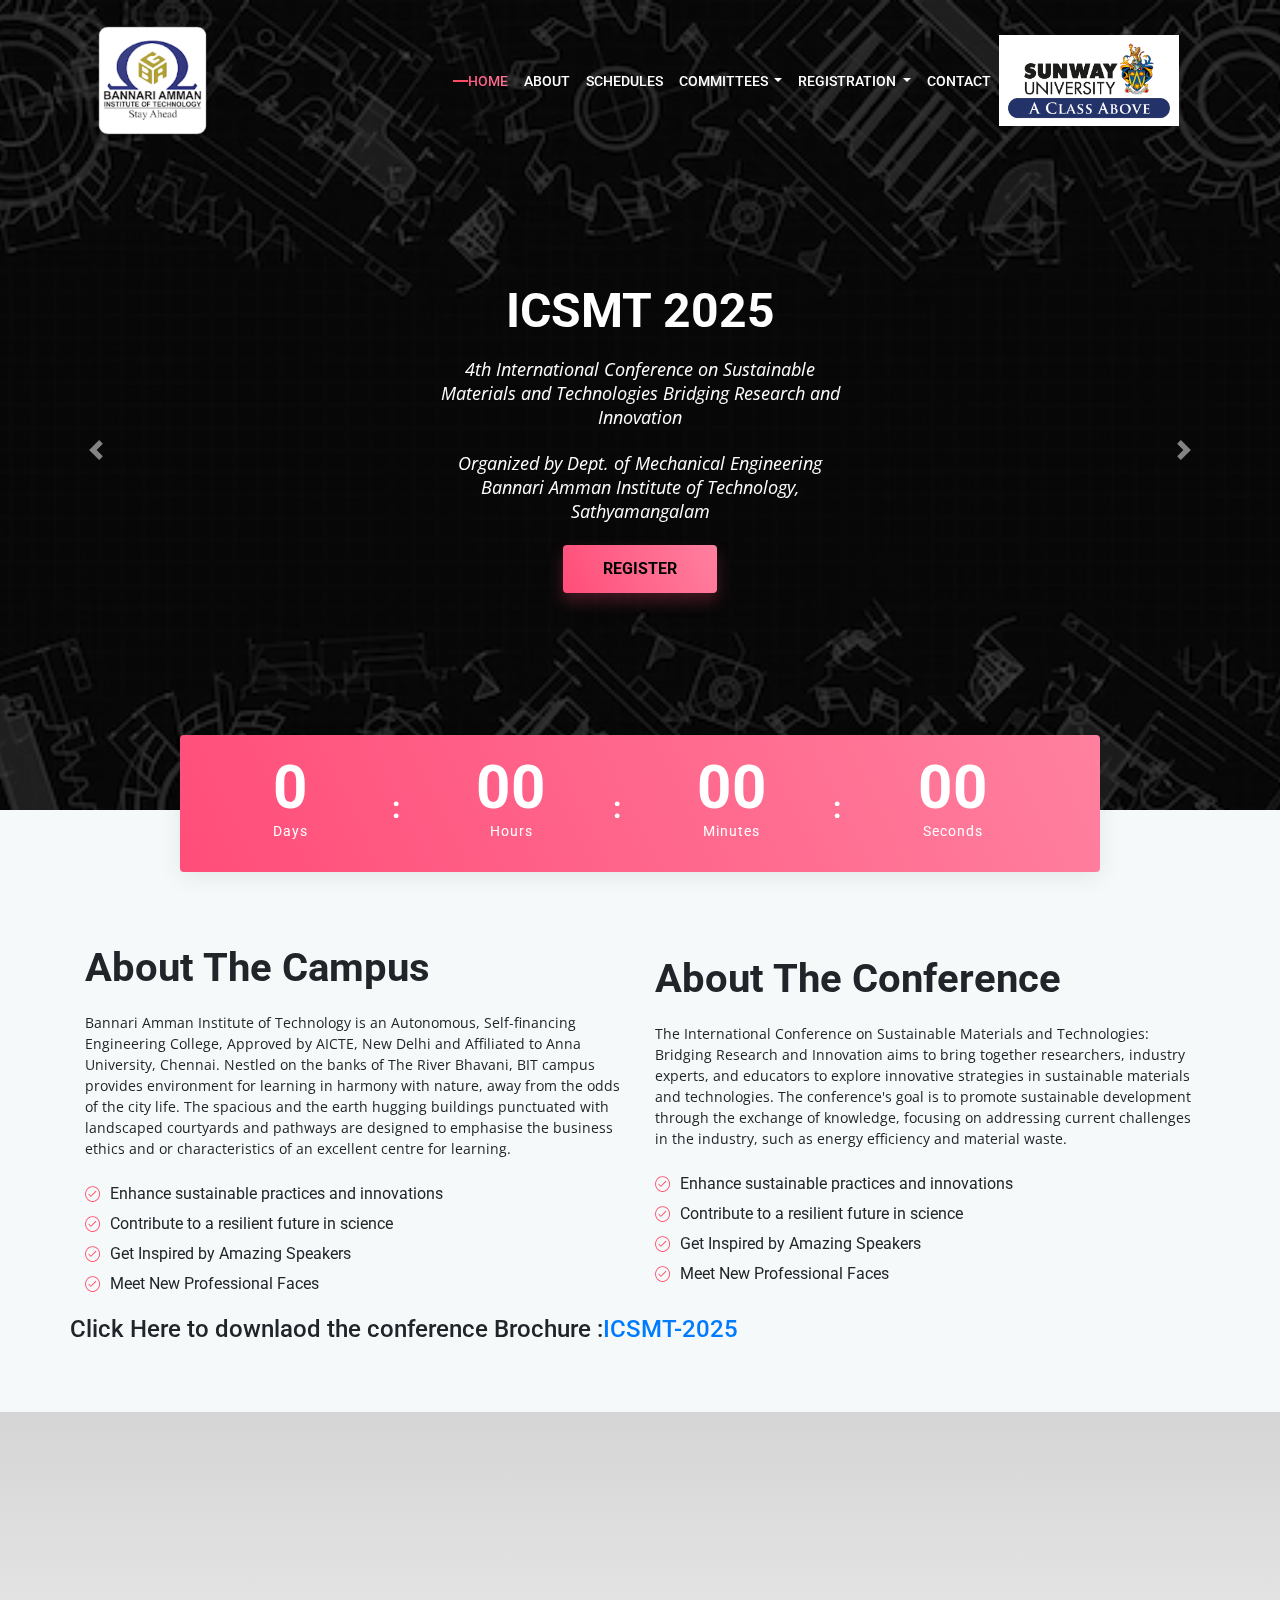
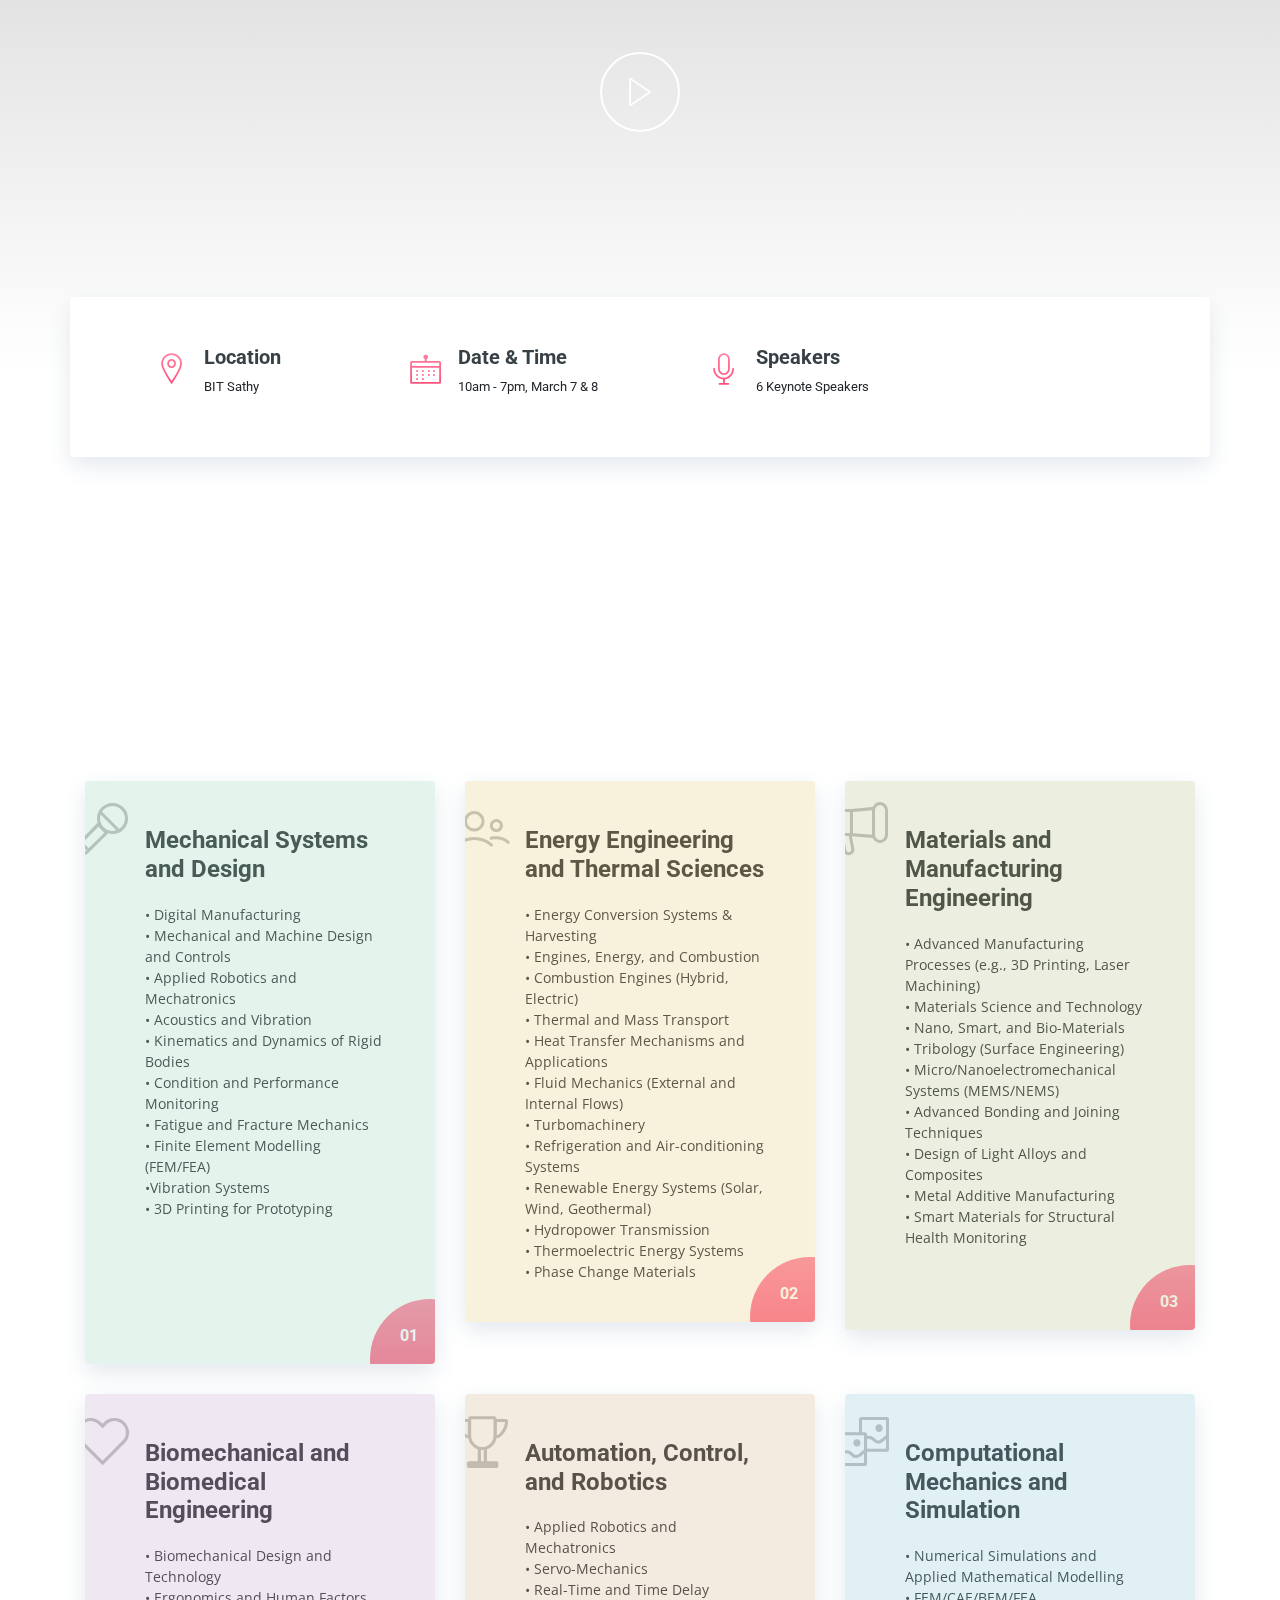
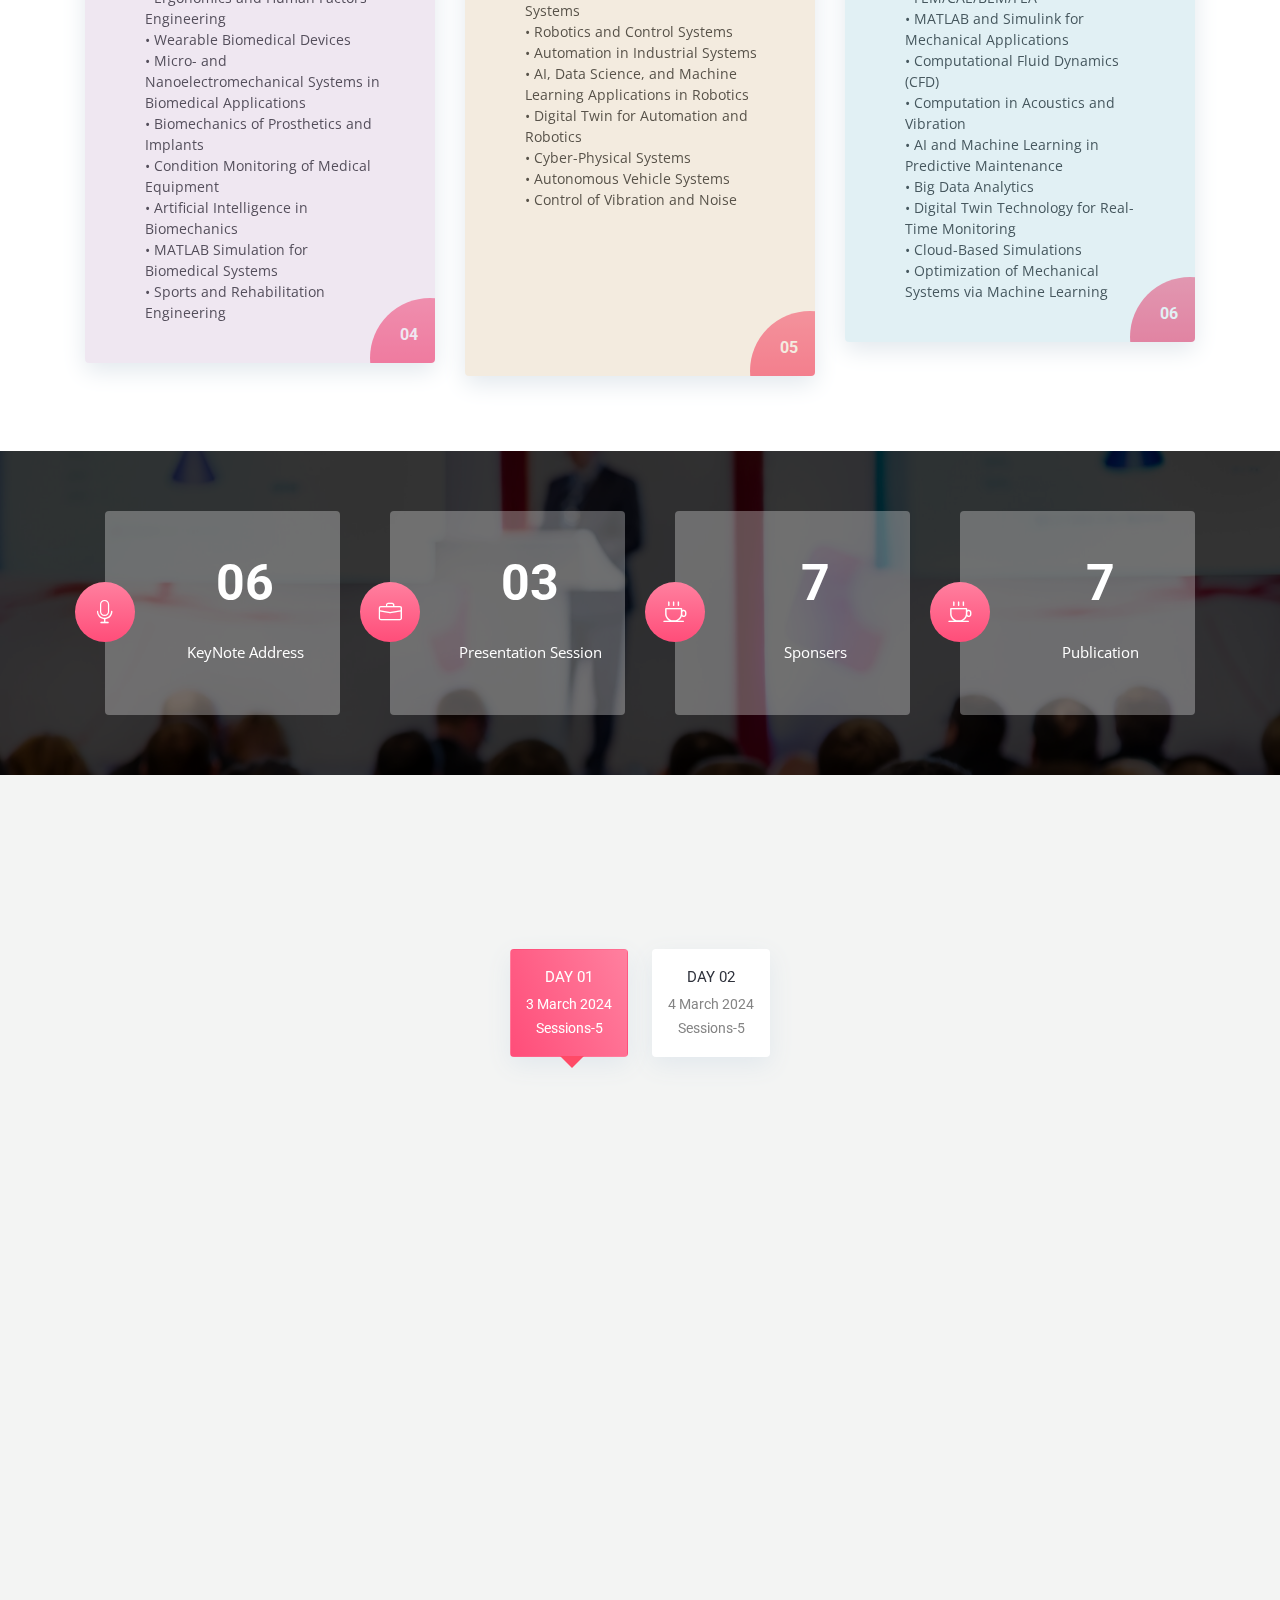
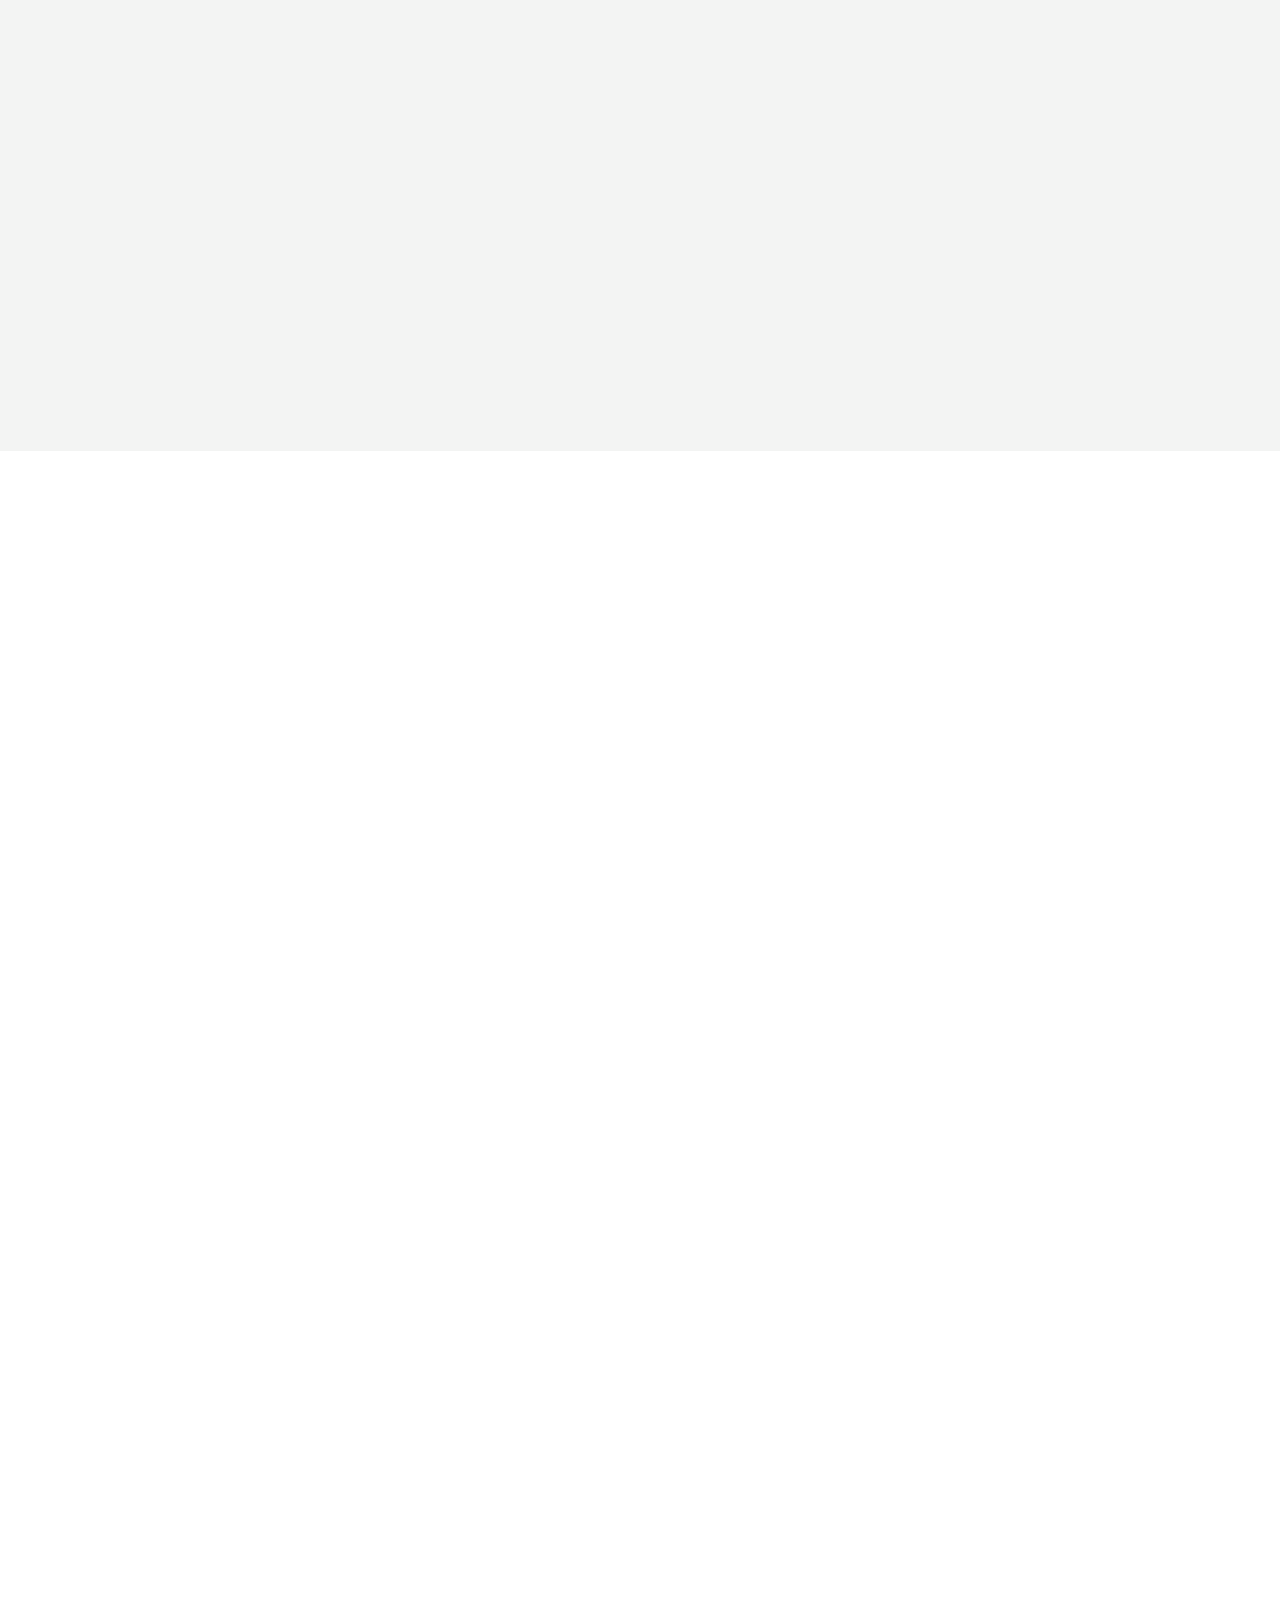
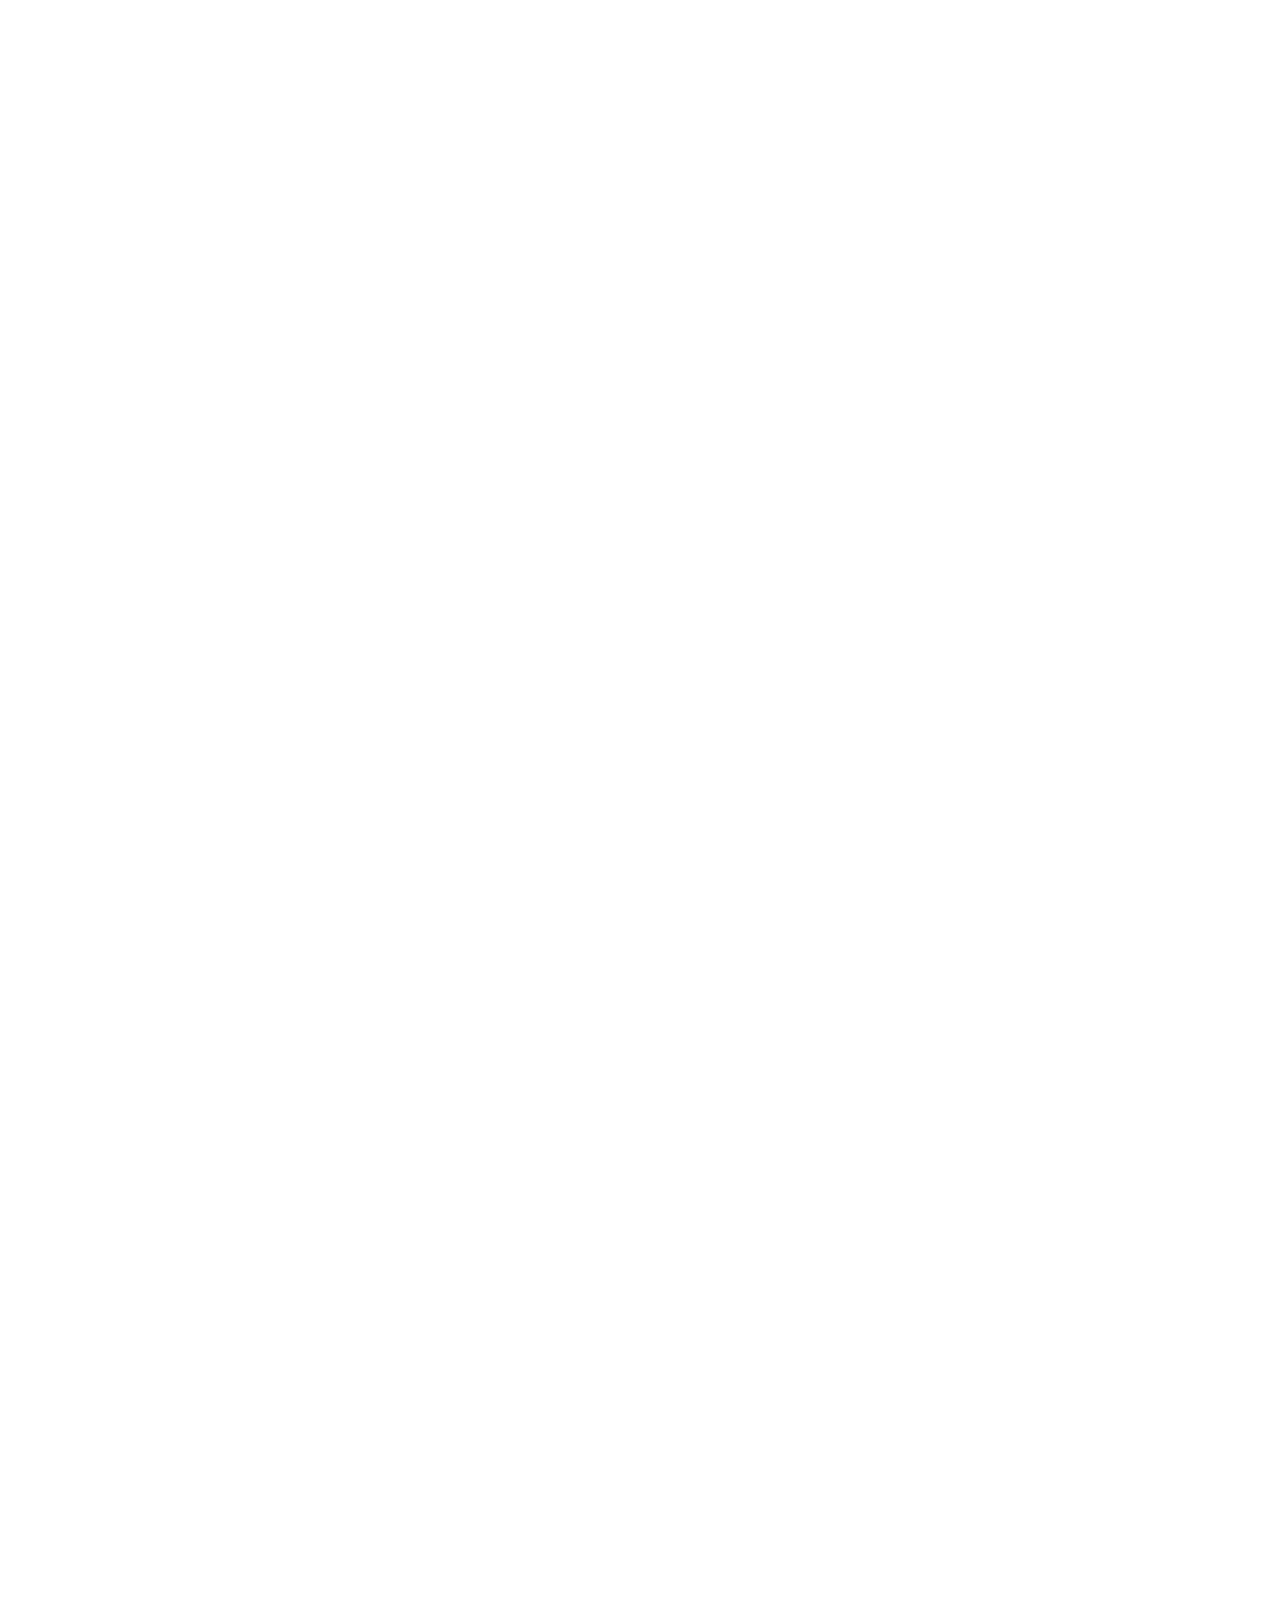
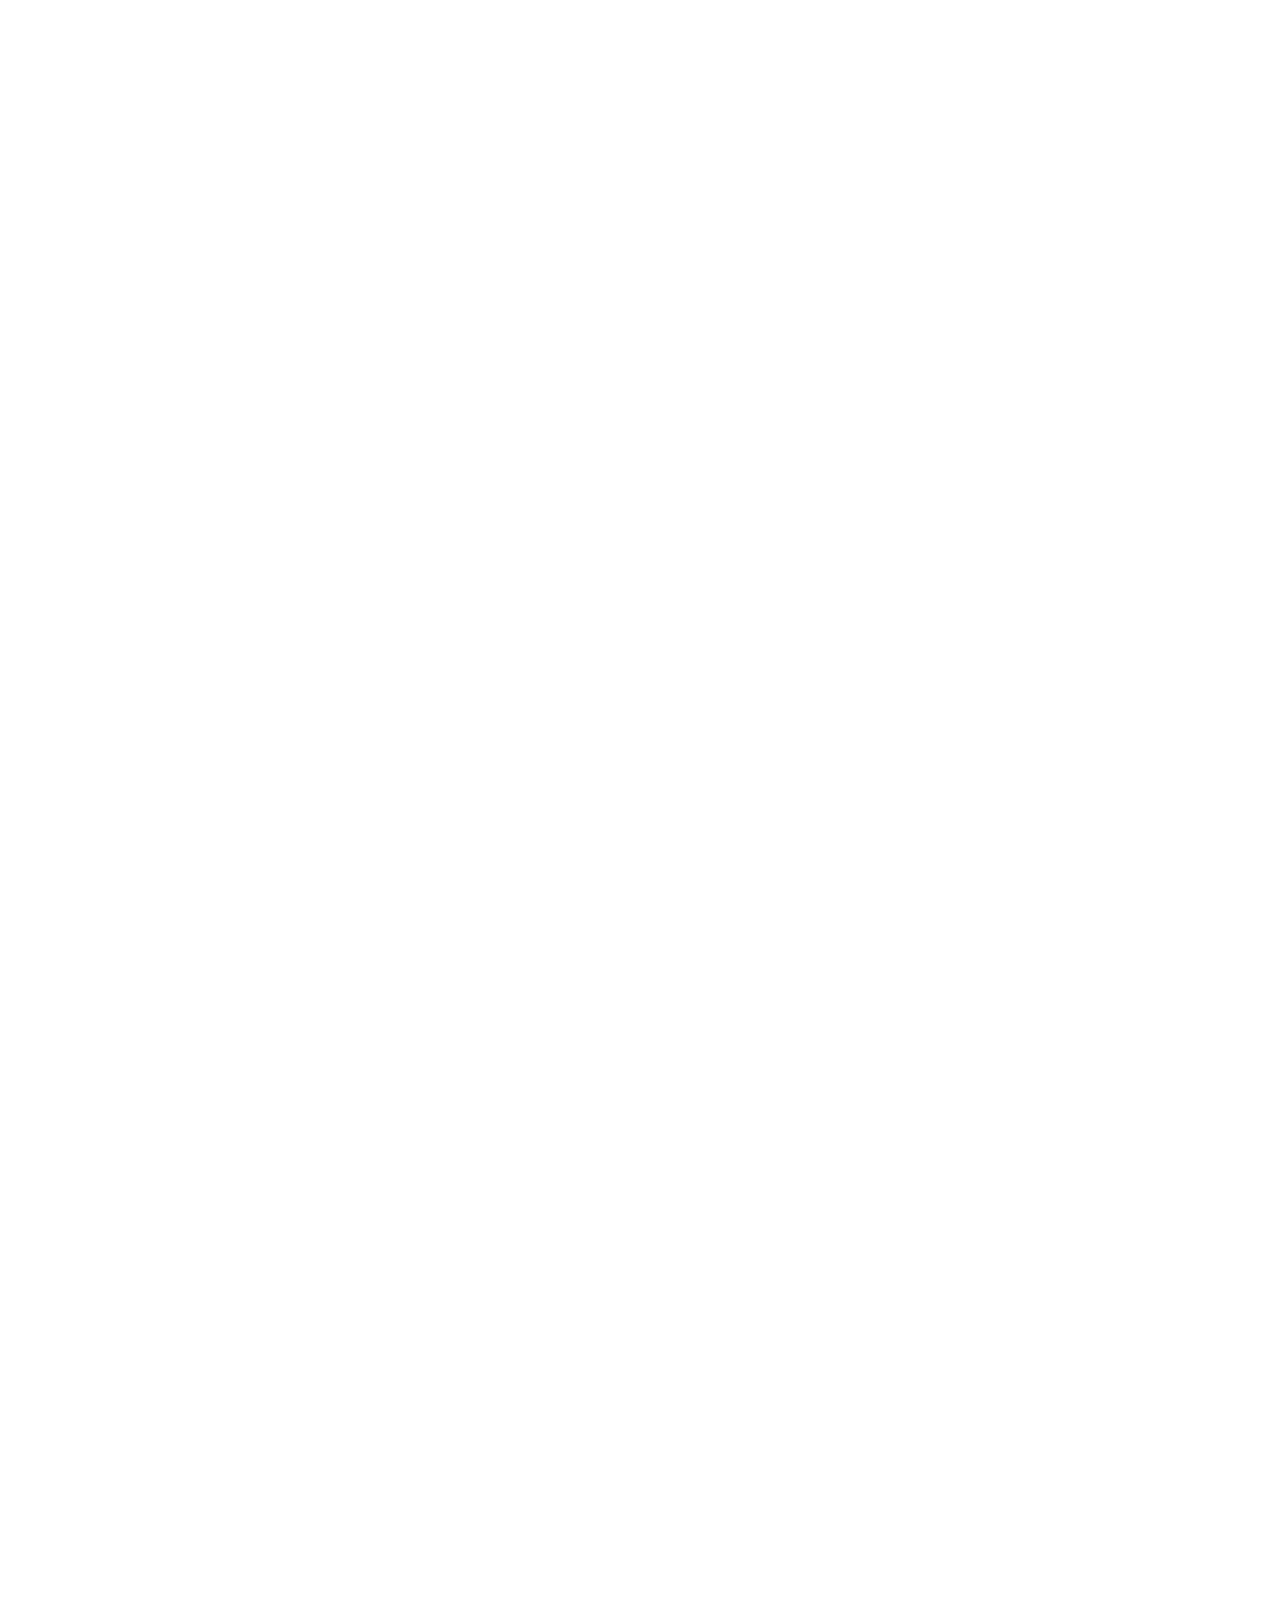
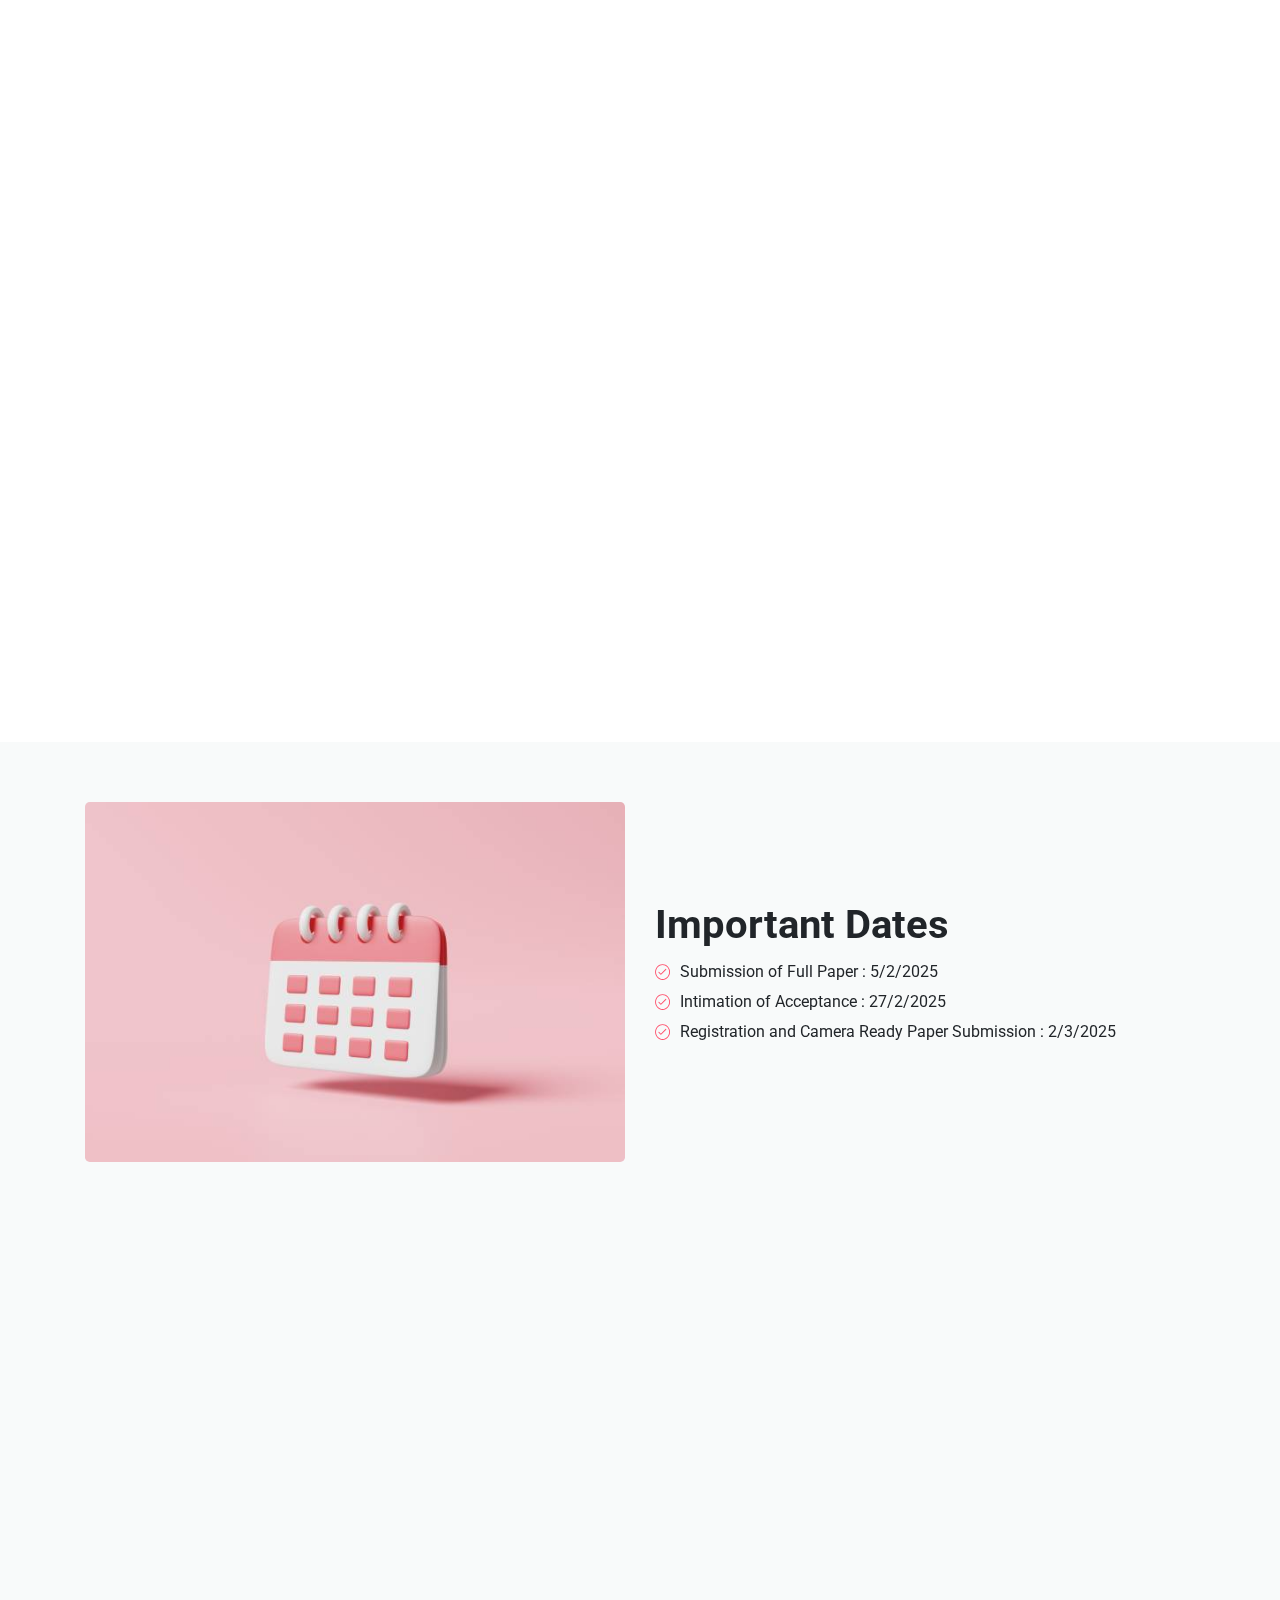
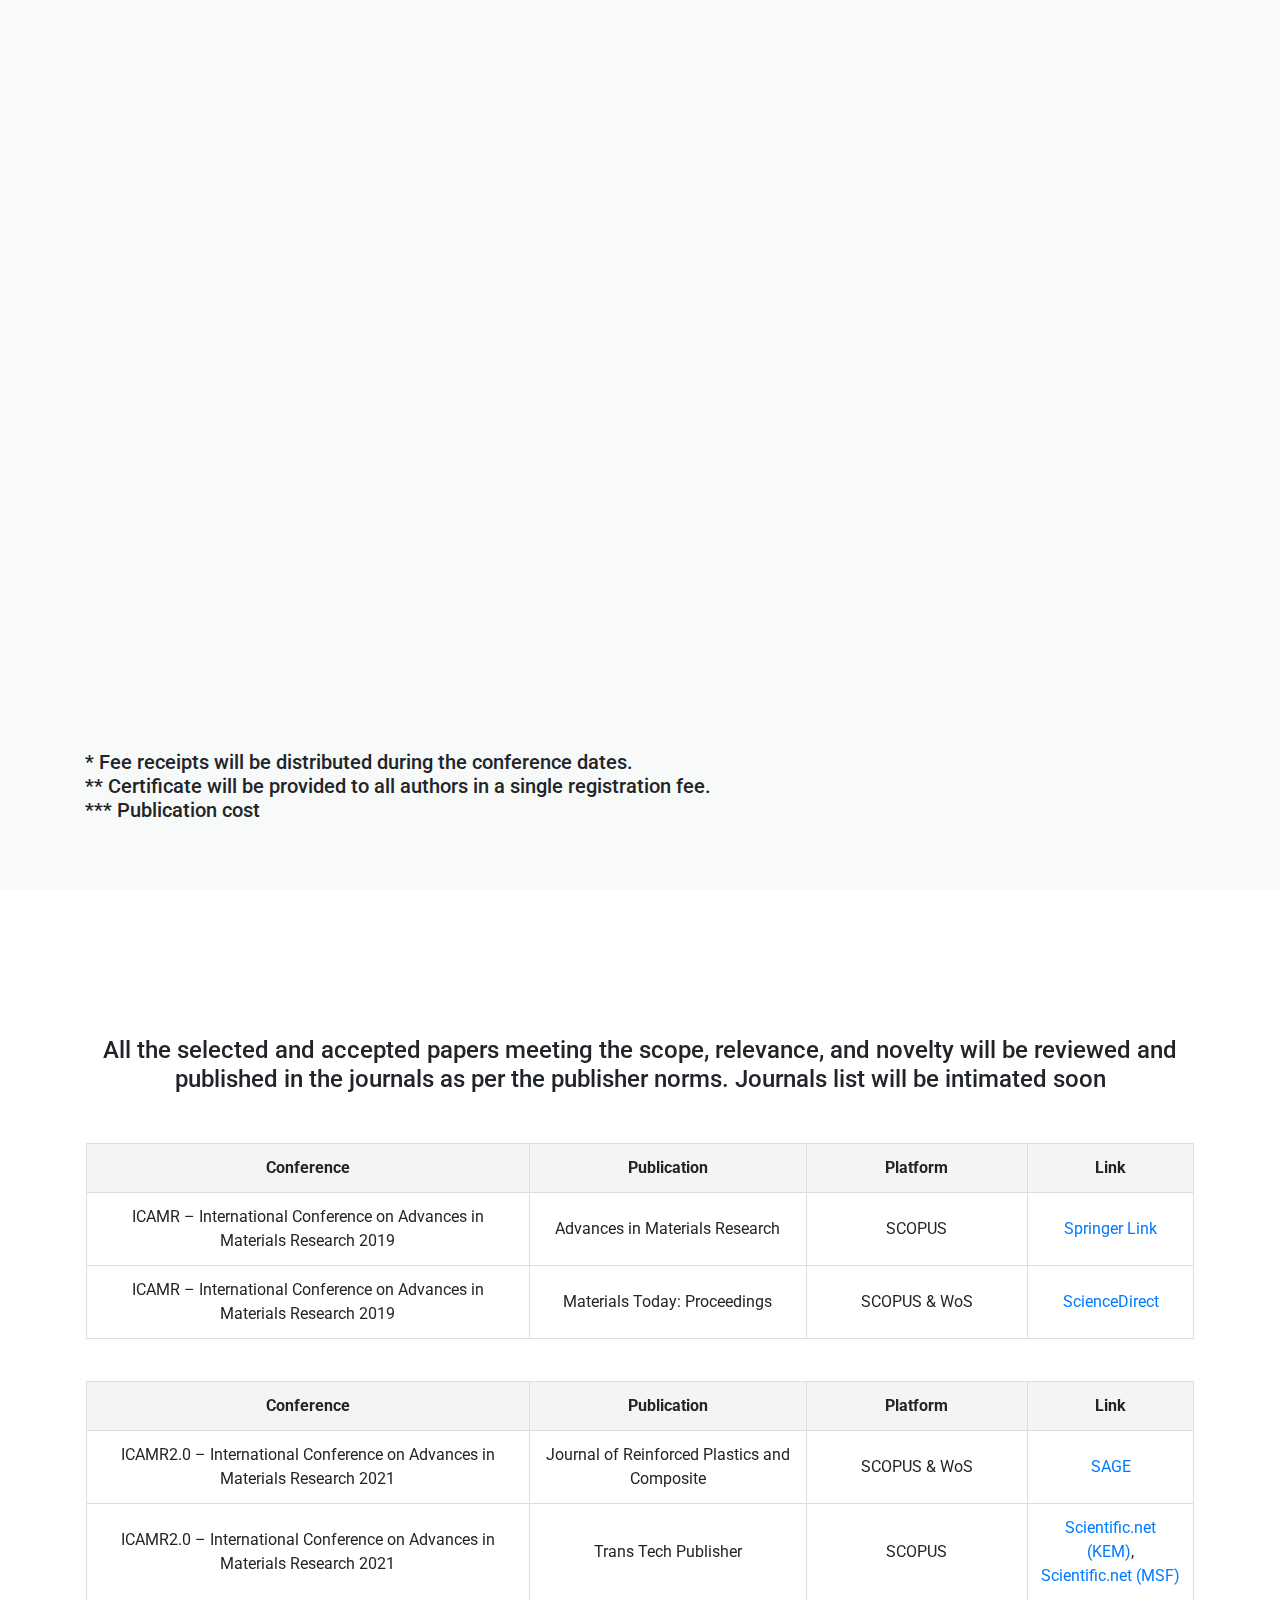
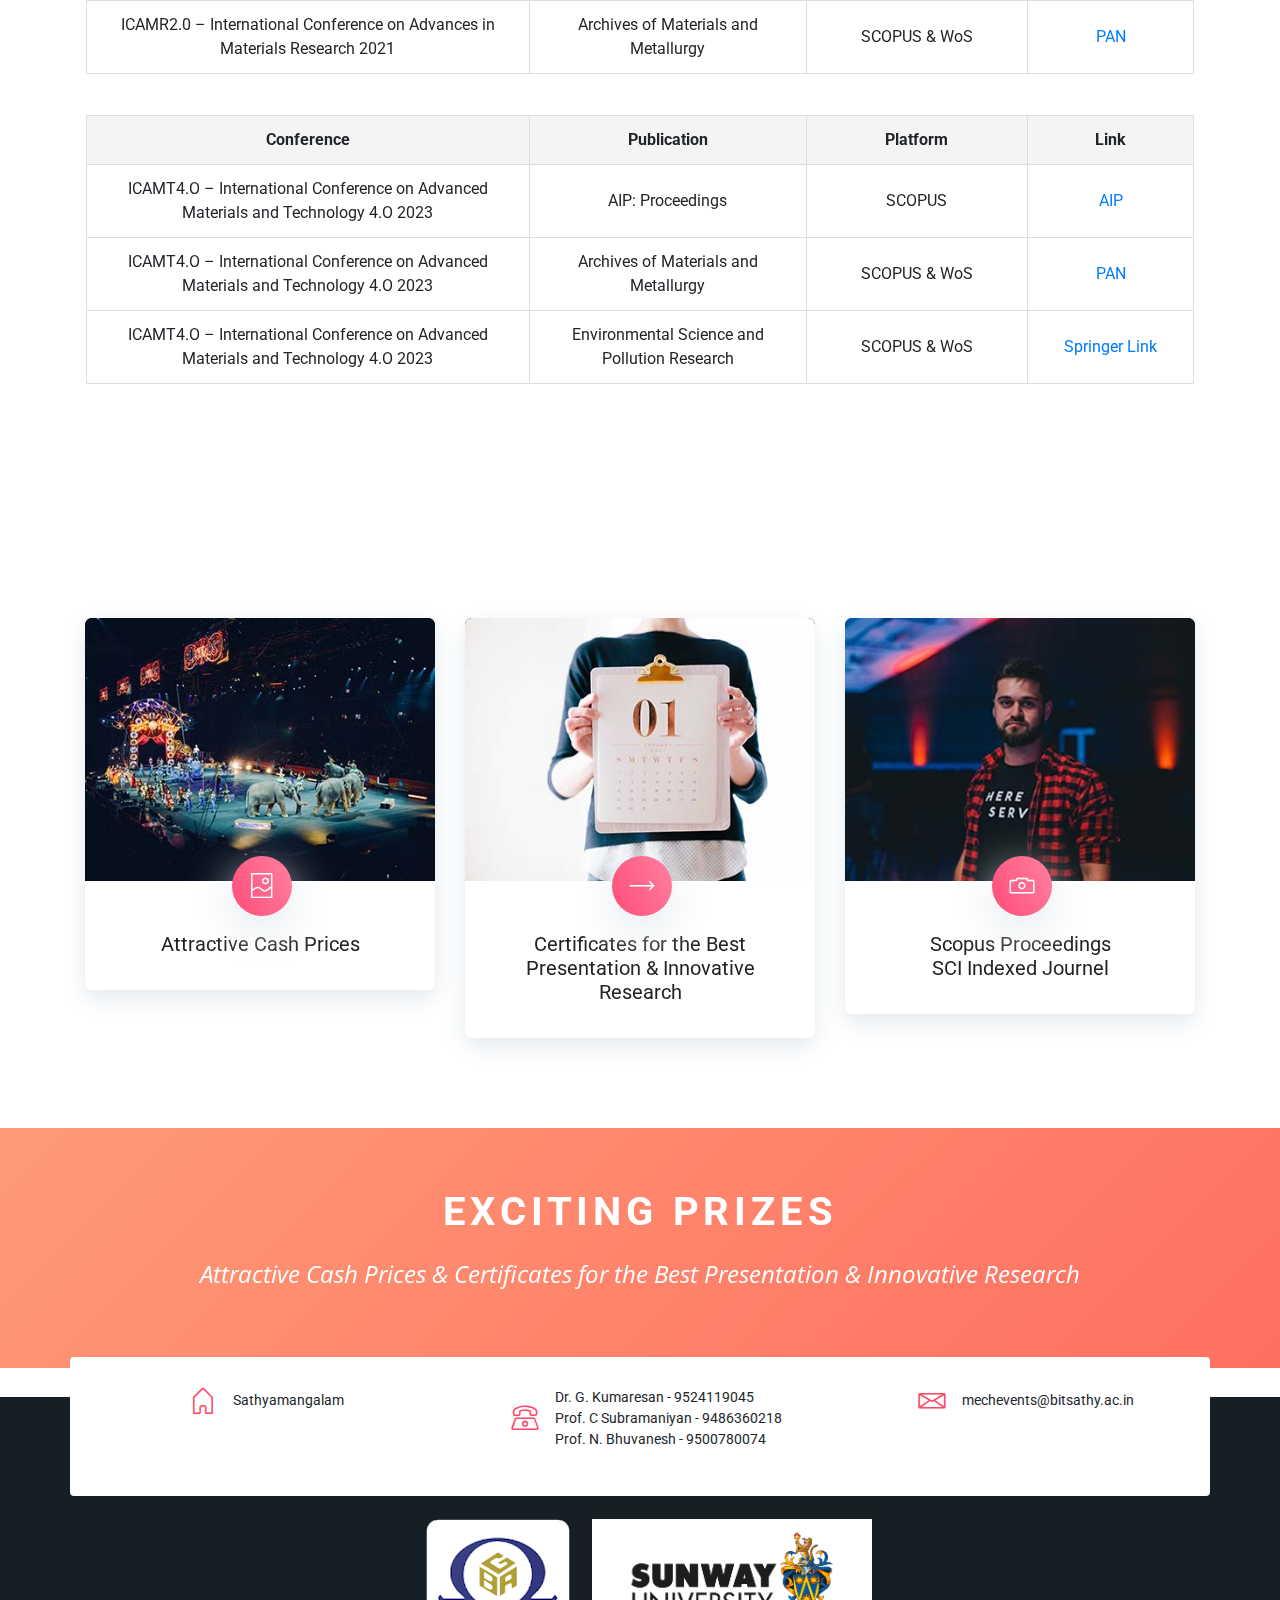
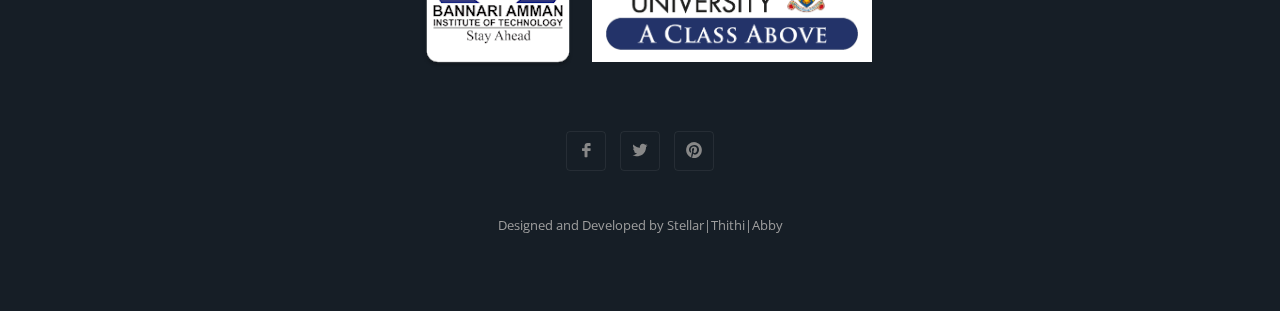
==== commit 5a611e69: "changes made in themes" ====
--- a/index.html
+++ b/index.html
@@ -2341,7 +2341,7 @@
 
     <div class="announcement-section" data-aos="fade-up">
         <h1 class="announcement-title">Exciting Prizes</h1>
-        <p class="announcement-subtitle">The Best paper and the Best Presentation Award will be nominated</p>
+        <p class="announcement-subtitle">Attractive Cash Prices & Certificates for the Best Presentation & Innovative Research</p>
     </div>
         <!-- Bootstrap JS -->
     <script src="https://cdnjs.cloudflare.com/ajax/libs/bootstrap/5.3.0/js/bootstrap.bundle.min.js"></script>
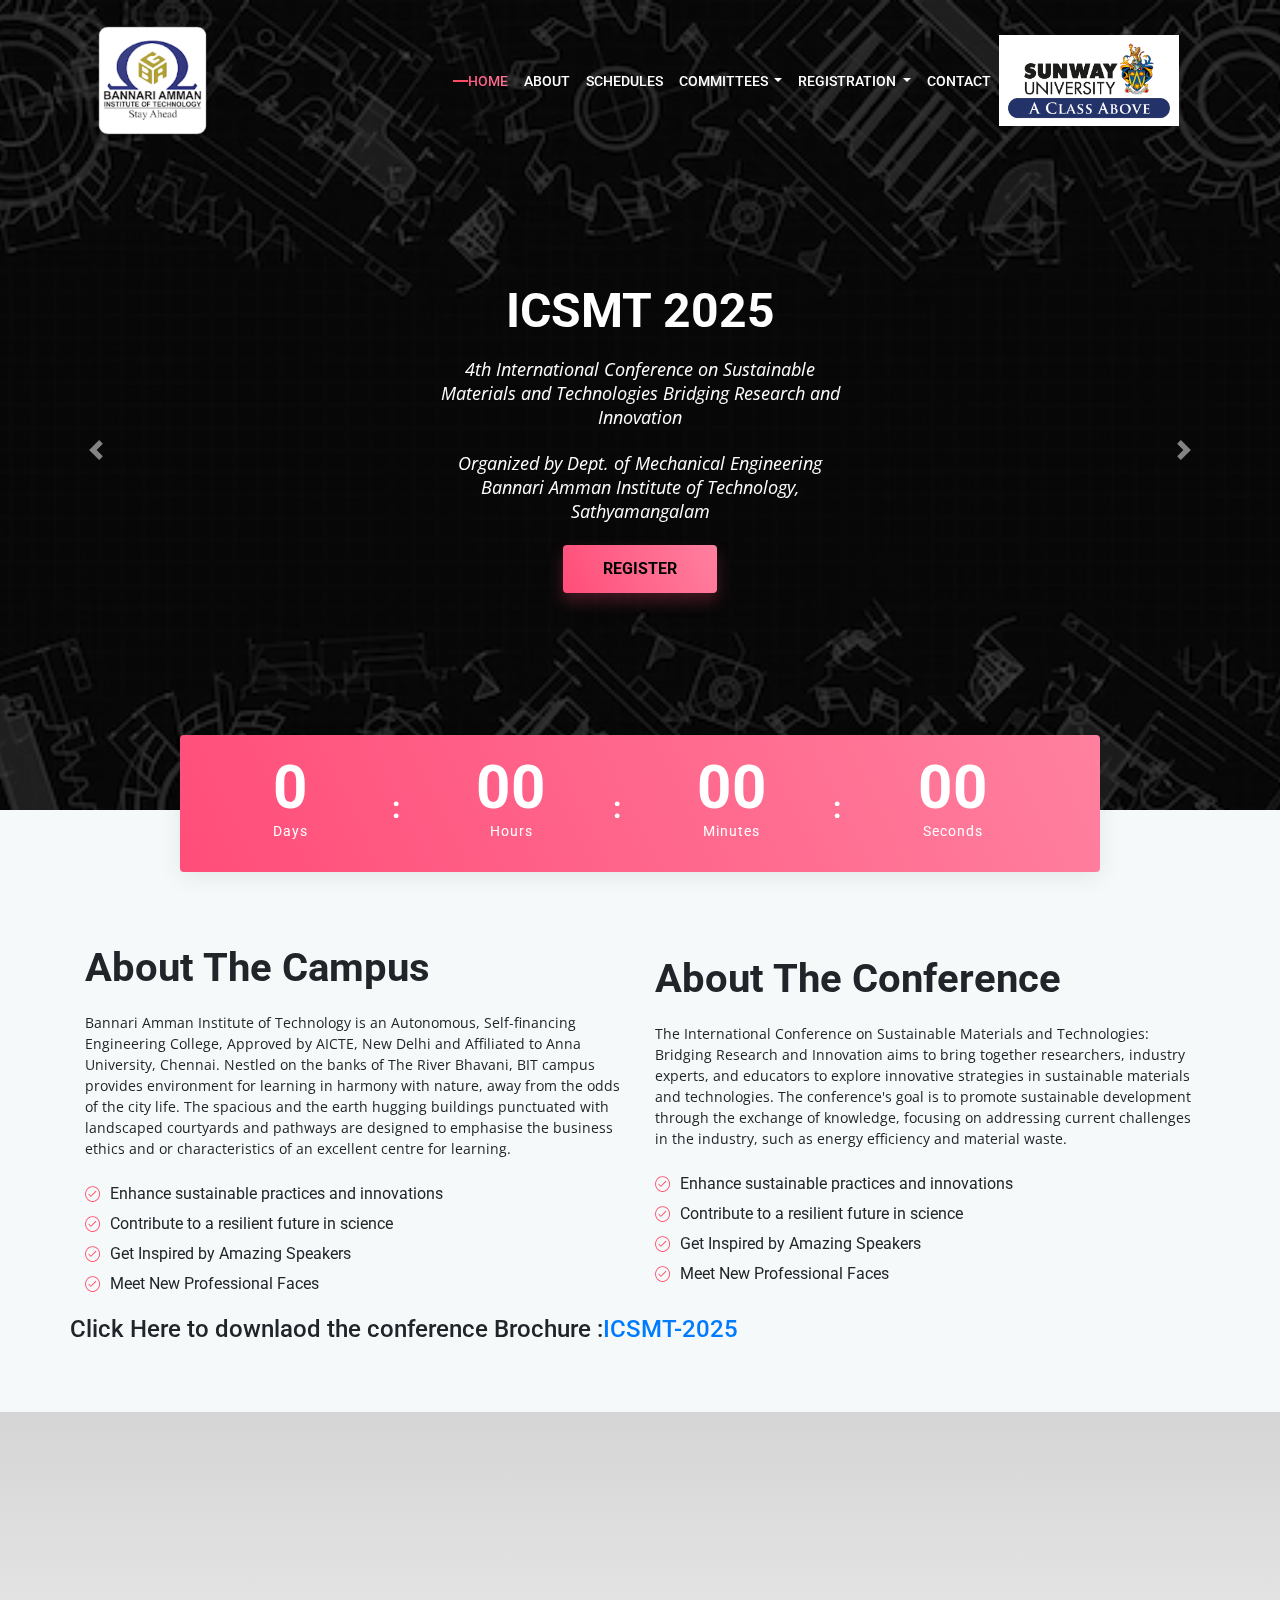
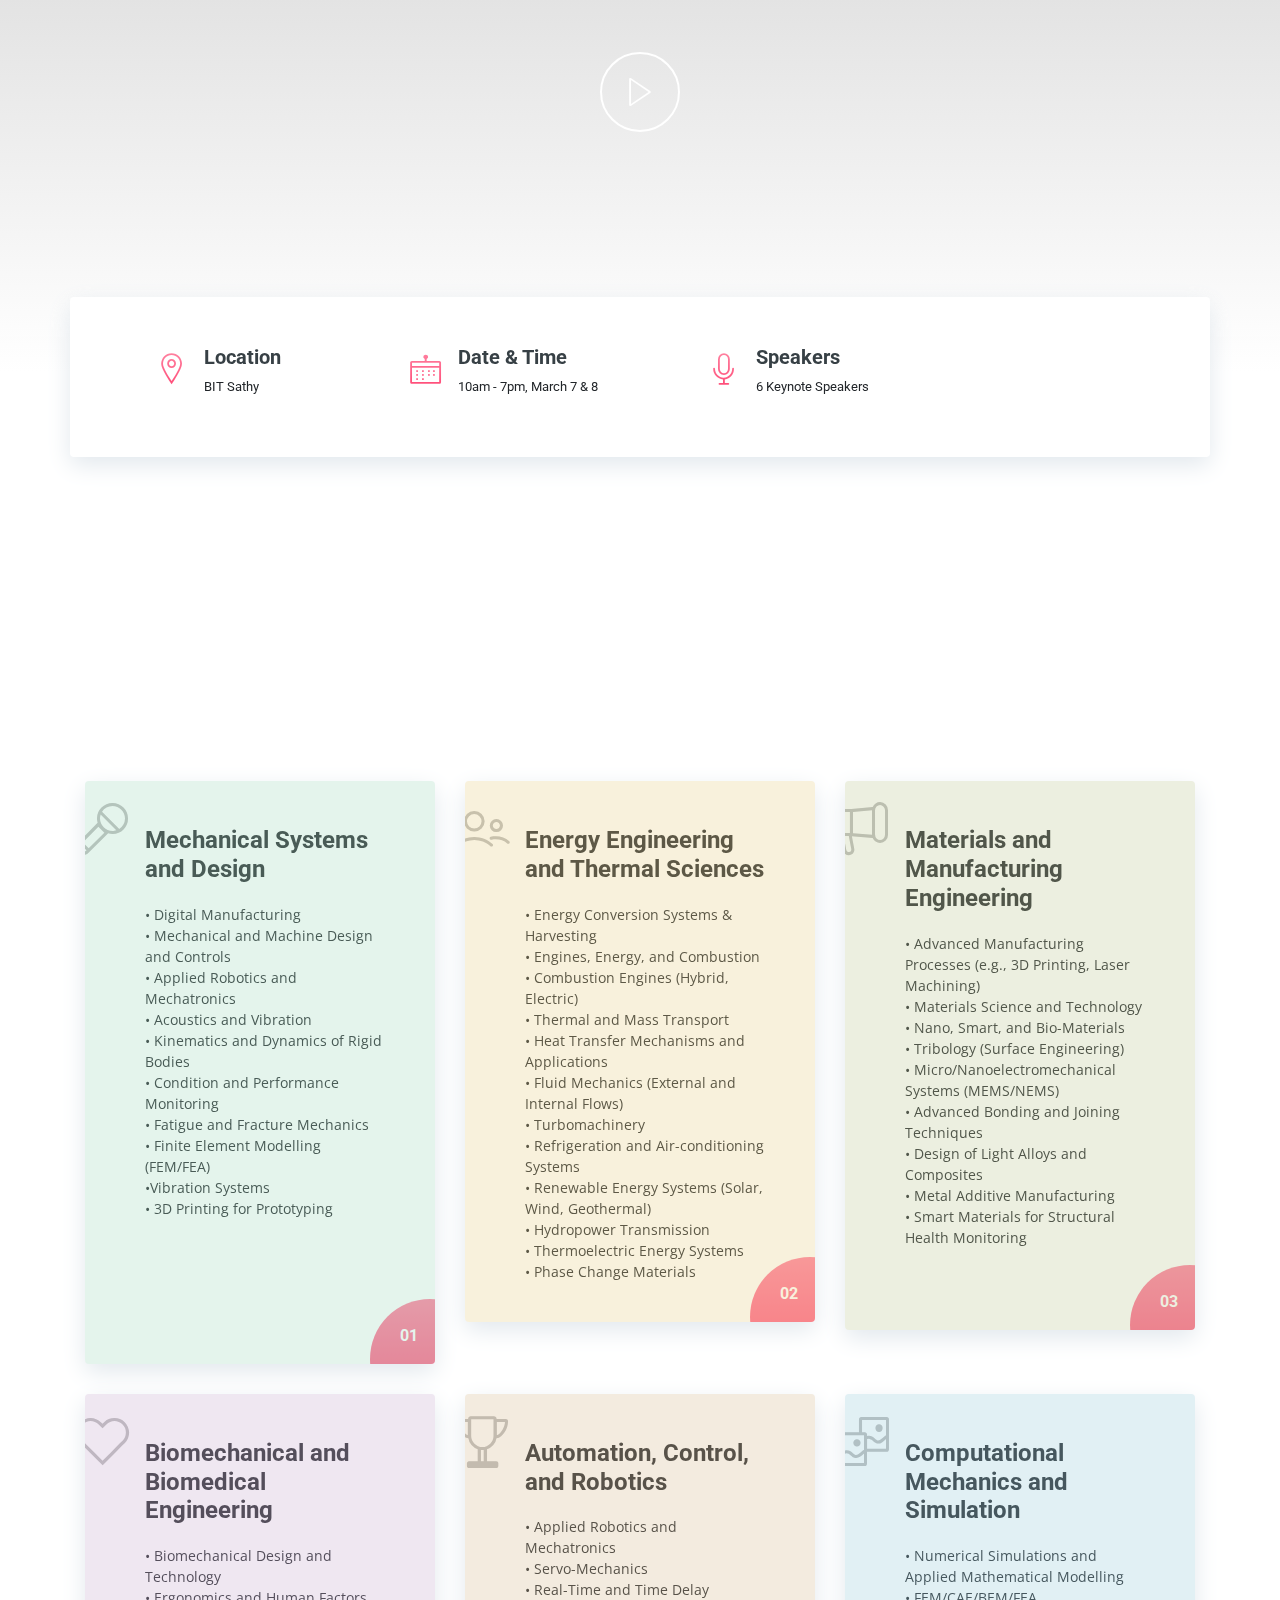
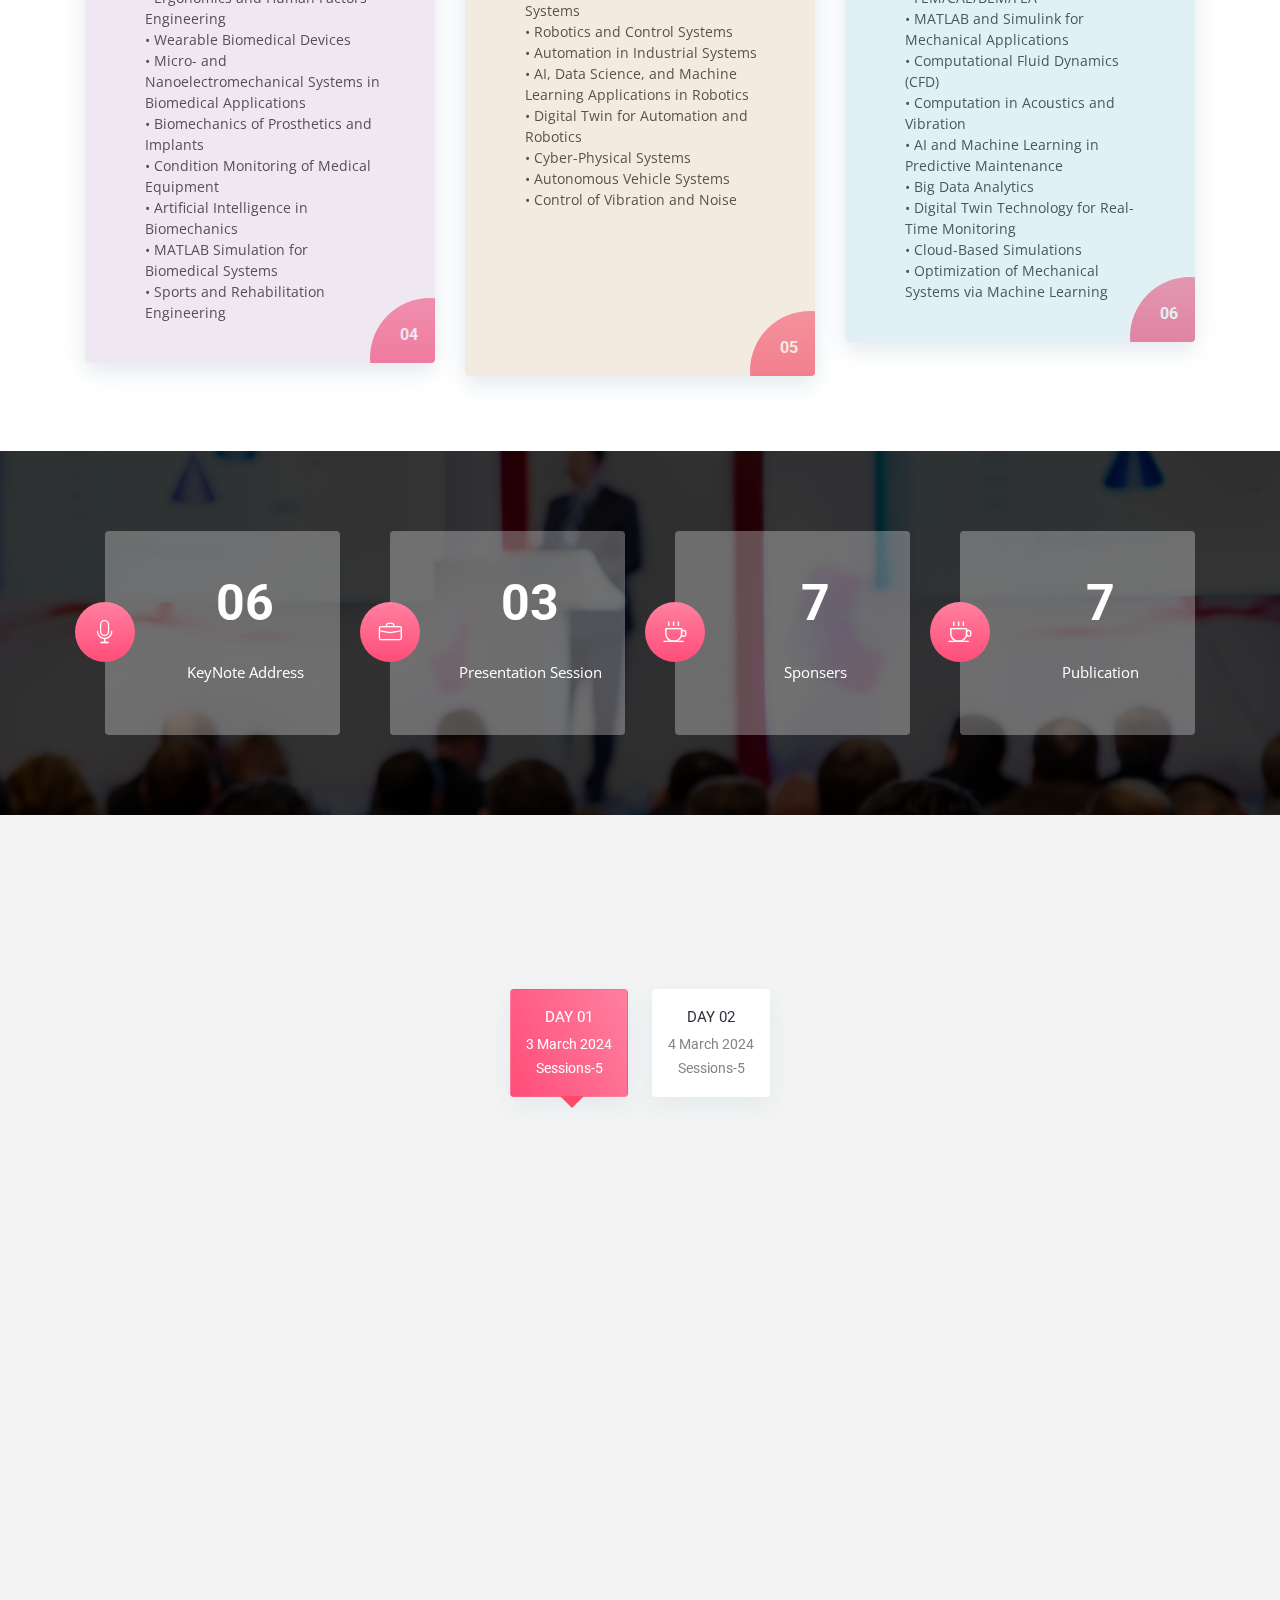
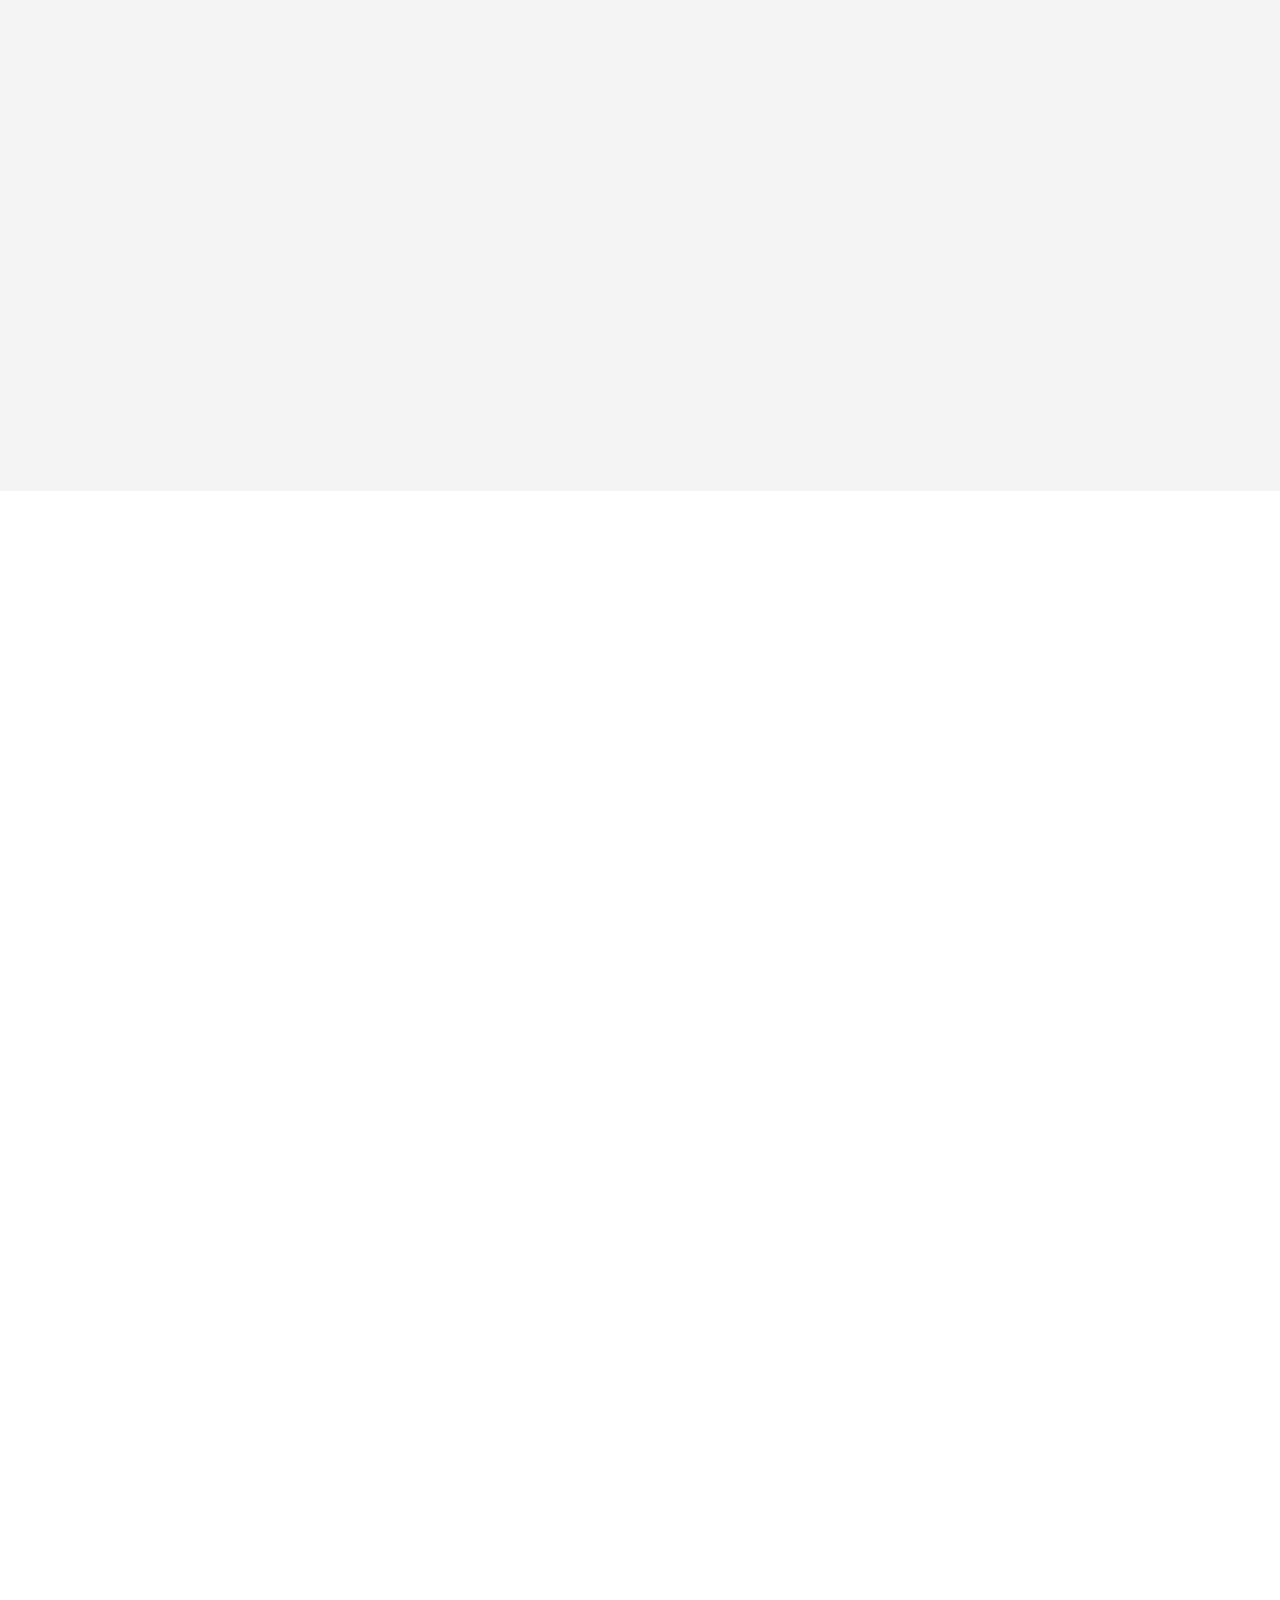
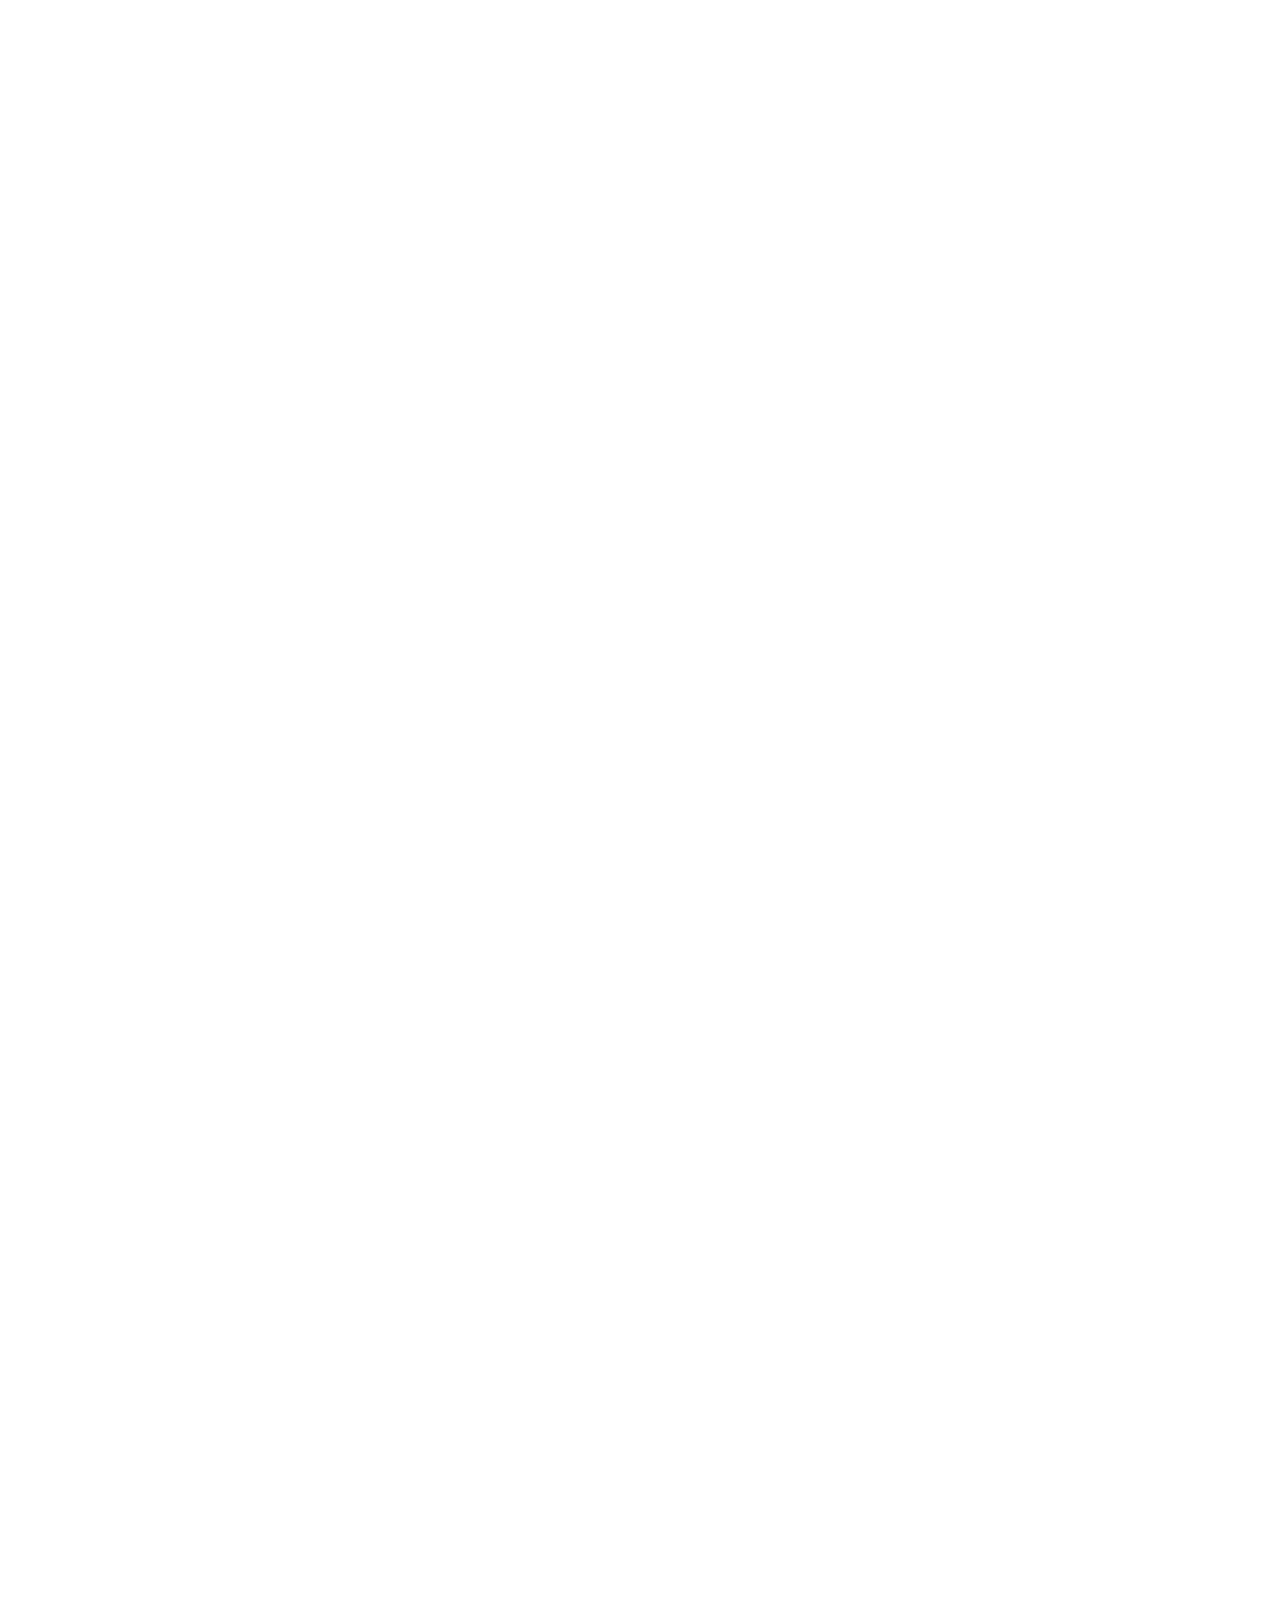
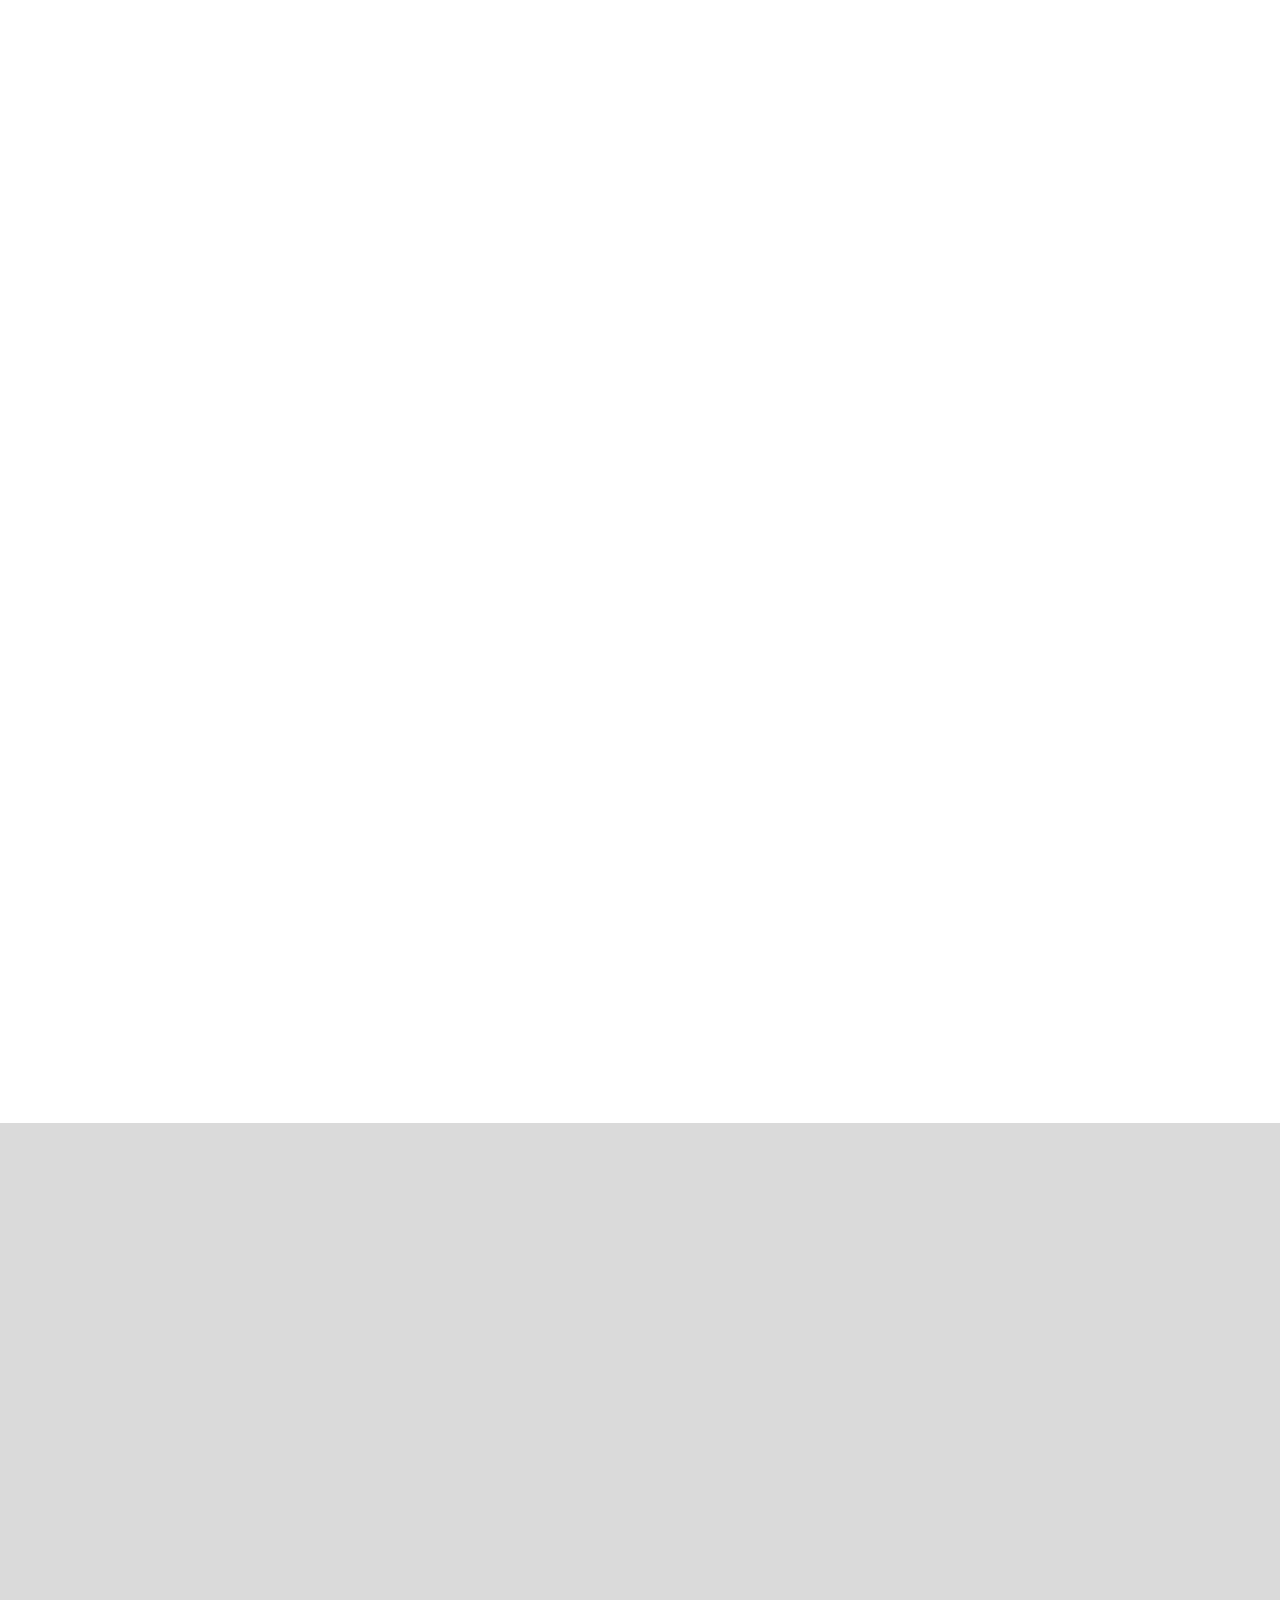
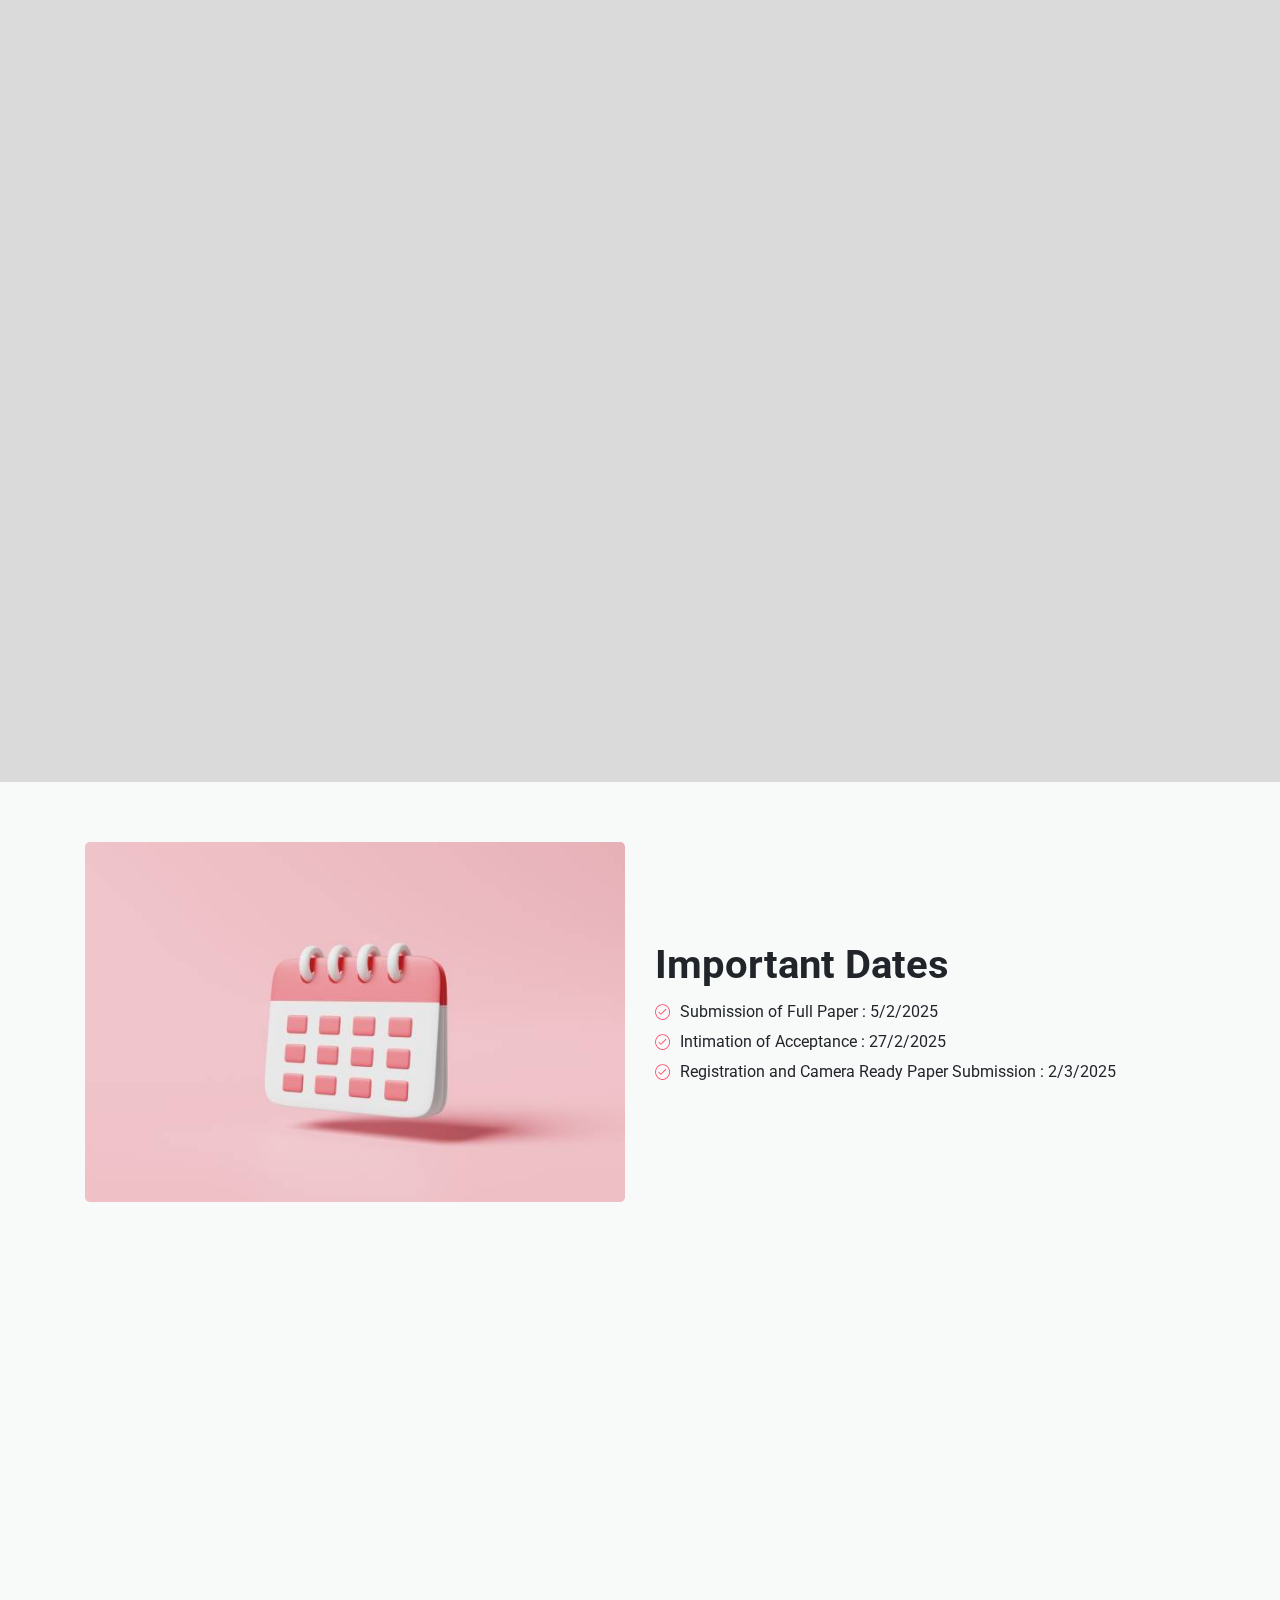
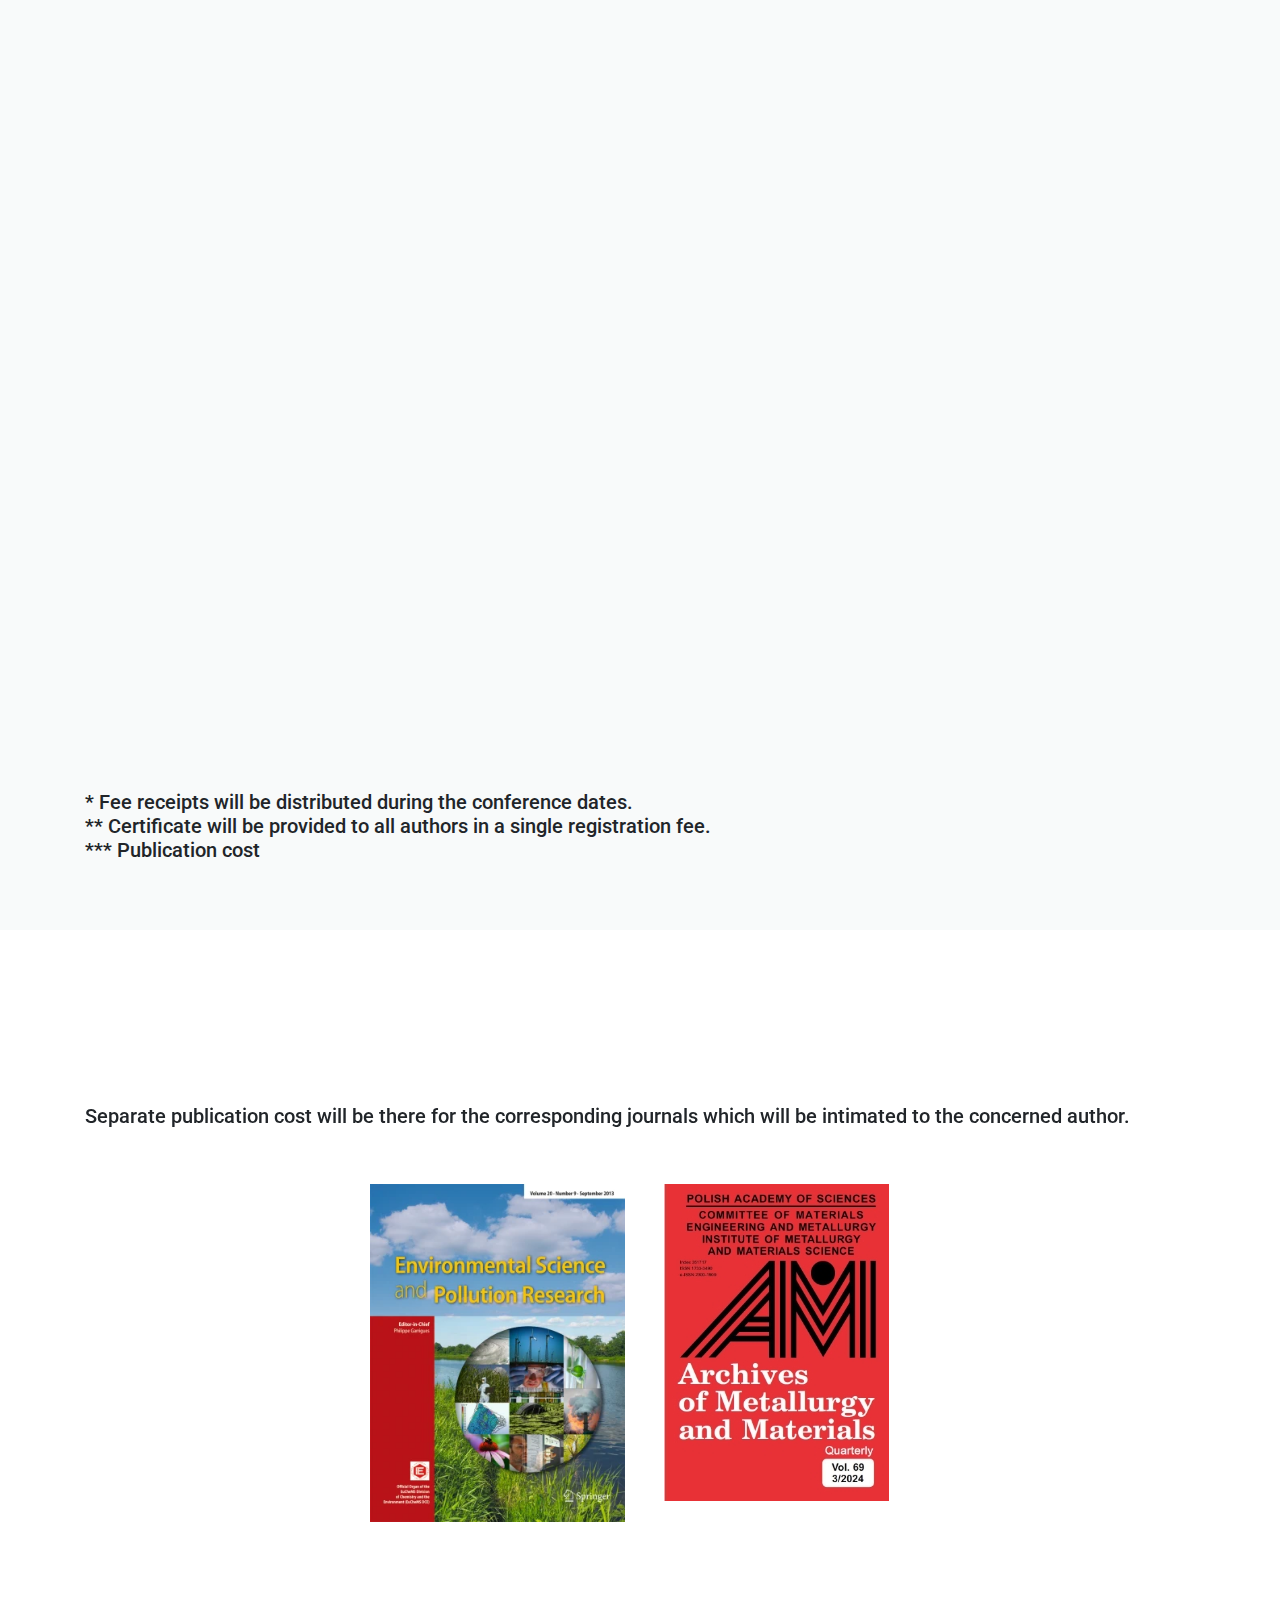
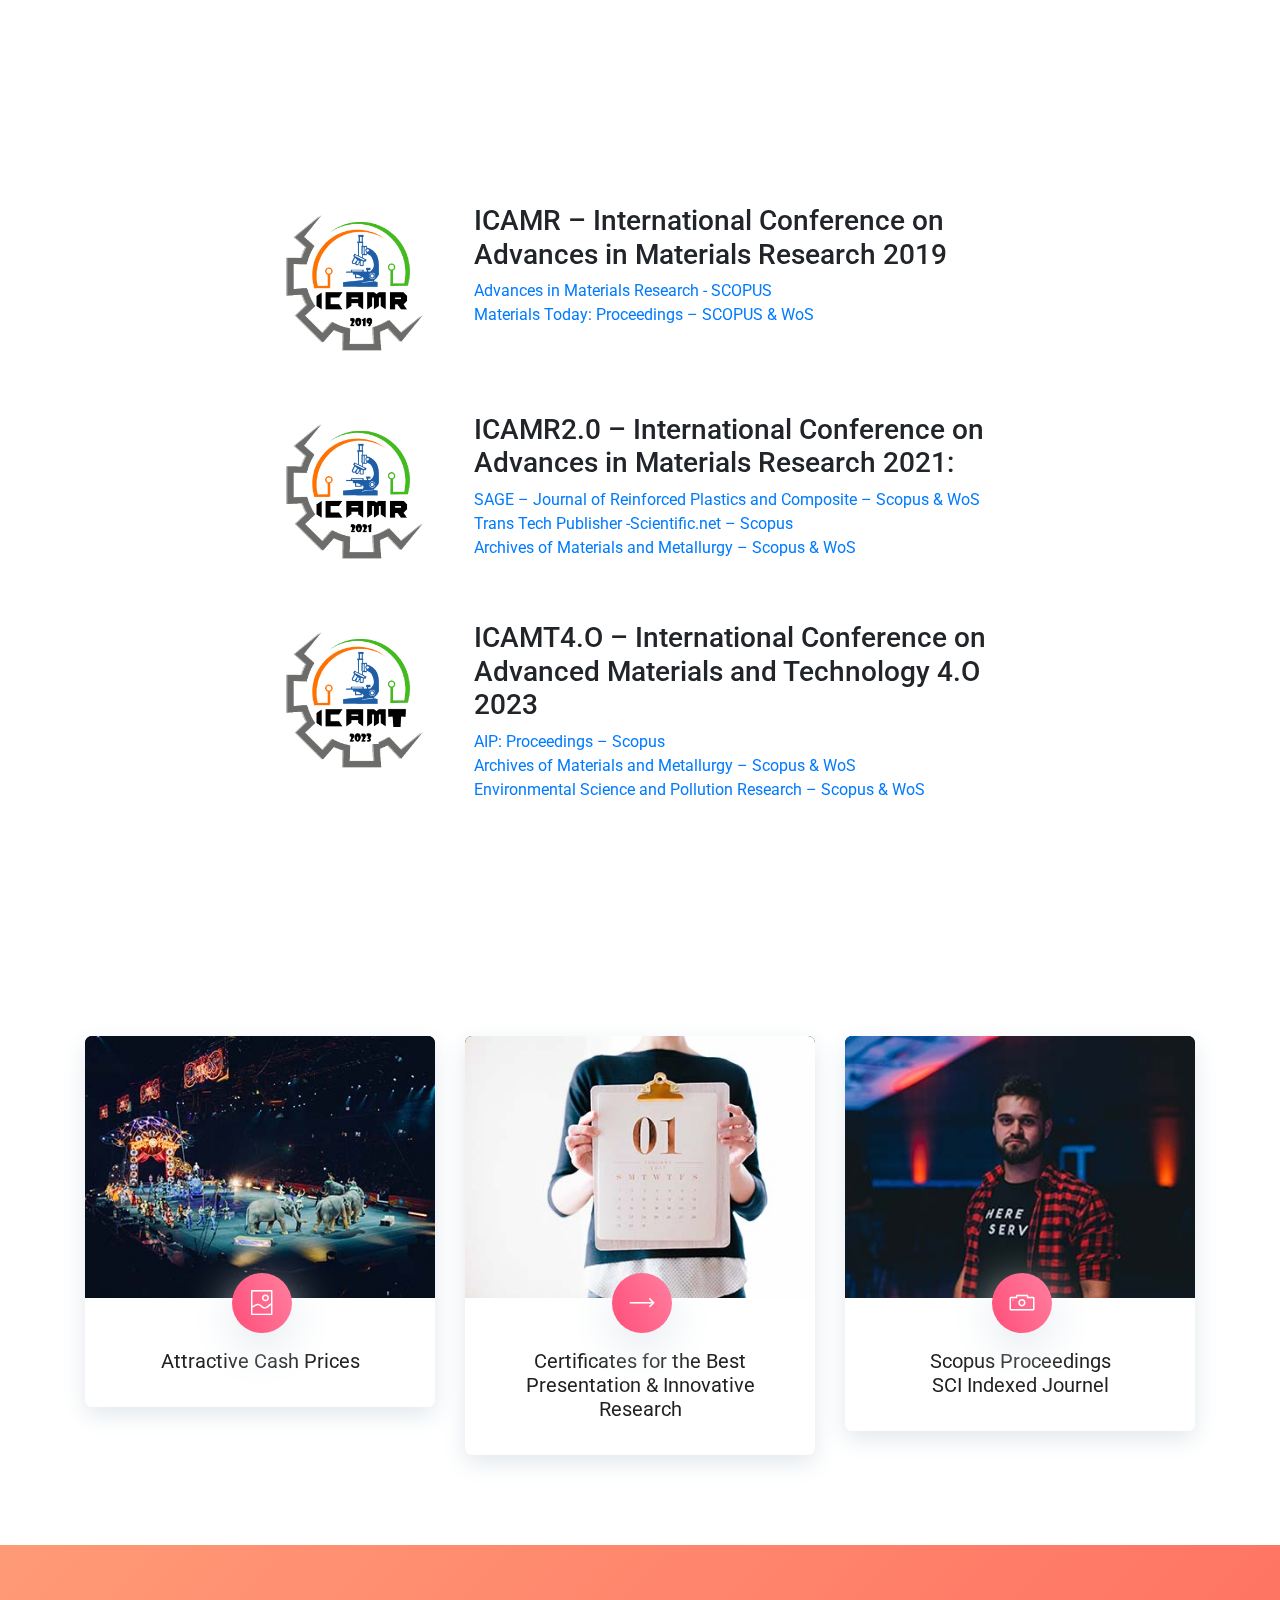
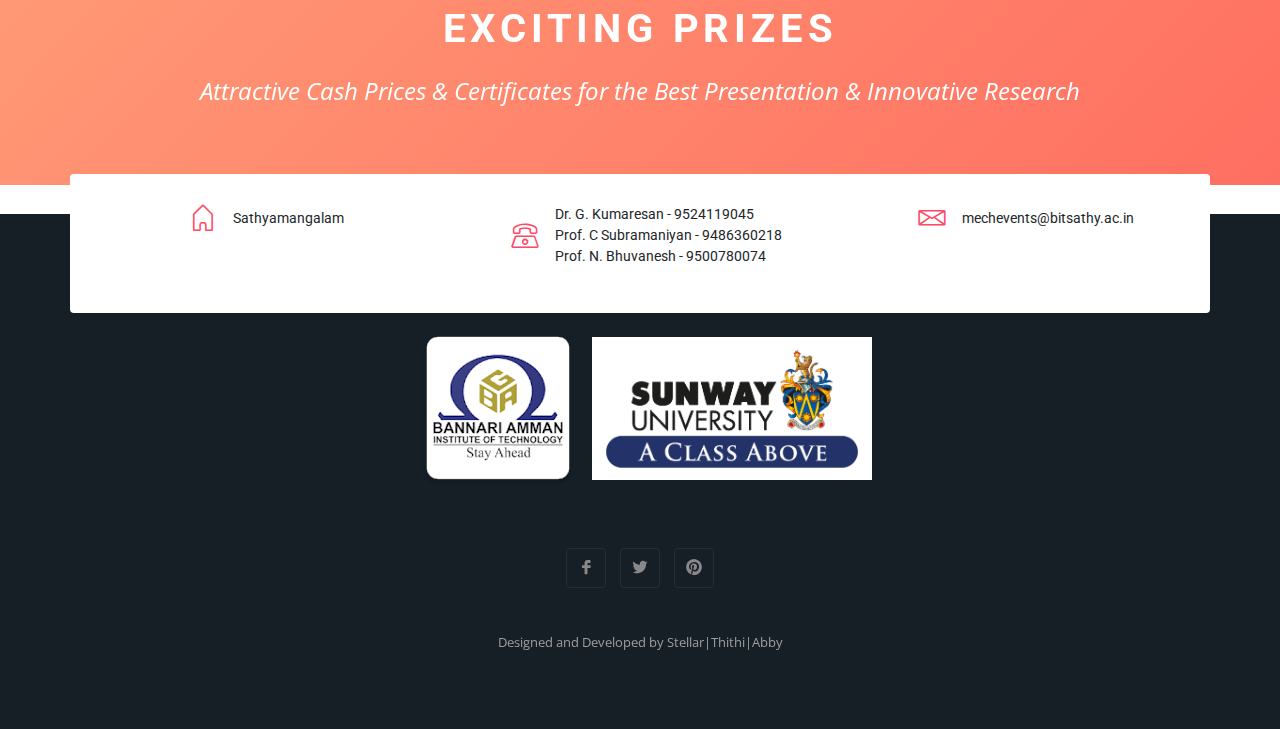
==== commit 51b0d5e8: "bg added" ====
--- a/index.html
+++ b/index.html
@@ -1696,7 +1696,7 @@
 
 
     <!-- key note speakers -->
-    <section id="advisory" class="section-padding text-center">
+    <section id="advisory" class="section-padding text-center" style="background-color: #dadada;">
       <div class="container">
         <div class="row">
           <div class="col-12">
@@ -1738,15 +1738,11 @@
             </div>
           </div>
         </div>
-
-
     </section>
     <!-- Key note speakers -->
-
-
-
+     
     <!-- key note speakers -->
-    <section id="organising" class="section-padding text-center">
+    <section id="organising" class="section-padding text-center" style="background-color: #dadada;">
       <div class="container">
         <div class="row">
           <div class="col-12">
@@ -1767,7 +1763,6 @@
               </div>
             </div>
           </div>
-
           <!-- Second Team Member -->
           <div class="col-lg-3 col-md-4 col-xs-6">
             <div class="team-item wow fadeInUp" data-wow-delay="0.4s">
@@ -1781,12 +1776,11 @@
         </div>
       </div>
     </section>
-
     <!-- Key note speakers -->
 
 
     <!-- key note speakers -->
-    <section id="organising" class="section-padding text-center">
+    <section id="organising" class="section-padding text-center" style="background-color: #dadada;">
       <div class="container">
         <div class="row">
           <div class="col-12">
@@ -2044,188 +2038,188 @@
   <section id="Publication & Past Conference">
     <section id="event-up" class="section-padding">
       <div class="container">
-        <div class="row">
+        <div class="row ">
           <div class="col-12">
             <div class="section-title-header text-center">
-              <h2 class="section-title wow fadeInUp" data-wow-delay="0.5s">Publication</h2>
-              <br>  
-              <h4>All the selected and accepted papers meeting the scope, relevance, and novelty will be reviewed and published in the journals as per the publisher norms. 
-                Journals list will be intimated soon</h4>
-            </div>
-          </div>
-        </div>
-      </div>
-  
-      <style>
-        table {
-          width: 90%;
-          border-collapse: collapse;
-          margin: 0 auto;
-          text-align: left;
-        }
-  
-        th, td {
-          padding: 12px;
-          border: 1px solid #ddd;
-          text-align: center;
-        }
-  
-        th {
-          background-color: #f4f4f4;
-          font-weight: bold;
-        }
-  
-        .column-conference {
-          width: 40%;
-        }
-  
-        .column-publication {
-          width: 25%;
-        }
-  
-        .column-platform {
-          width: 20%;
-        }
-  
-        .column-link {
-          width: 15%;
-        }
-  
-        .bg-cover {
-          background-size: cover;
-          background-position: center;
-          background-repeat: no-repeat;
-        }
-  
-        .d-flex {
-          display: flex;
-          justify-content: center;
-        }
-  
-        .text-center {
-          text-align: center;
-        }
-  
-        .text-white {
-          color: white;
-        }
-  
-        .font-bold {
-          font-weight: bold;
-        }
-  
-        .section-padding {
-          padding: 60px 0;
-        }
-      </style>
-  
-      <!-- 2019 Table Section -->
-      <div class="bg-cover bg-center bg-no-repeat py-16 px-4" style="background-image: url('background-image-2019.jpg');">
-        <h3 class="text-center text-white text-2xl font-bold mb-6">ICAMR 2019</h3>
-        <div class="d-flex justify-content-center">
-          <table>
-            <thead>
-              <tr>
-                <th class="column-conference">Conference</th>
-                <th class="column-publication">Publication</th>
-                <th class="column-platform">Platform</th>
-                <th class="column-link">Link</th>
-              </tr>
-            </thead>
-            <tbody>
-              <tr>
-                <td>ICAMR – International Conference on Advances in Materials Research 2019</td>
-                <td>Advances in Materials Research</td>
-                <td>SCOPUS</td>
-                <td><a href="https://link.springer.com/journal/11356/volumes-and-issues/31-41" target="_blank">Springer Link</a></td>
-              </tr>
-              <tr>
-                <td>ICAMR – International Conference on Advances in Materials Research 2019</td>
-                <td>Materials Today: Proceedings</td>
-                <td>SCOPUS & WoS</td>
-                <td><a href="https://www.sciencedirect.com/journal/materials-today-proceedings/vol/45/part/P2" target="_blank">ScienceDirect</a></td>
-              </tr>
-            </tbody>
-          </table>
-        </div>
-      </div>
-  
-      <!-- 2021 Table Section -->
-      <div class="bg-cover bg-center bg-no-repeat py-16 px-4" style="background-image: url('background-image-2021.jpg');">
-        <h3 class="text-center text-white text-2xl font-bold mb-6">ICAMR 2021</h3>
-        <div class="d-flex justify-content-center">
-          <table>
-            <thead>
-              <tr>
-                <th class="column-conference">Conference</th>
-                <th class="column-publication">Publication</th>
-                <th class="column-platform">Platform</th>
-                <th class="column-link">Link</th>
-              </tr>
-            </thead>
-            <tbody>
-              <tr>
-                <td>ICAMR2.0 – International Conference on Advances in Materials Research 2021</td>
-                <td>Journal of Reinforced Plastics and Composite</td>
-                <td>SCOPUS & WoS</td>
-                <td><a href="https://journals.sagepub.com" target="_blank">SAGE</a></td>
-              </tr>
-              <tr>
-                <td>ICAMR2.0 – International Conference on Advances in Materials Research 2021</td>
-                <td>Trans Tech Publisher</td>
-                <td>SCOPUS</td>
-                <td><a href="https://www.scientific.net/KEM" target="_blank">Scientific.net (KEM)</a>, <a href="https://www.scientific.net/MSF.1075" target="_blank">Scientific.net (MSF)</a></td>
-              </tr>
-              <tr>
-                <td>ICAMR2.0 – International Conference on Advances in Materials Research 2021</td>
-                <td>Archives of Materials and Metallurgy</td>
-                <td>SCOPUS & WoS</td>
-                <td><a href="https://journals.pan.pl/amm" target="_blank">PAN</a></td>
-              </tr>
-            </tbody>
-          </table>
-        </div>
-      </div>
-  
-      <!-- 2023 Table Section -->
-      <div class="bg-cover bg-center bg-no-repeat py-16 px-4" style="background-image: url('background-image-2023.jpg');">
-        <h3 class="text-center text-white text-2xl font-bold mb-6">ICAMR 2023</h3>
-        <div class="d-flex justify-content-center">
-          <table>
-            <thead>
-              <tr>
-                <th class="column-conference">Conference</th>
-                <th class="column-publication">Publication</th>
-                <th class="column-platform">Platform</th>
-                <th class="column-link">Link</th>
-              </tr>
-            </thead>
-            <tbody>
-              <tr>
-                <td>ICAMT4.O – International Conference on Advanced Materials and Technology 4.O 2023</td>
-                <td>AIP: Proceedings</td>
-                <td>SCOPUS</td>
-                <td><a href="https://aip.scitation.org/action/showLargeCover?doi=10.1063%2Fapc.2020.2283.issue-1" target="_blank">AIP</a></td>
-              </tr>
-              <tr>
-                <td>ICAMT4.O – International Conference on Advanced Materials and Technology 4.O 2023</td>
-                <td>Archives of Materials and Metallurgy</td>
-                <td>SCOPUS & WoS</td>
-                <td><a href="https://journals.pan.pl/amm" target="_blank">PAN</a></td>
-              </tr>
-              <tr>
-                <td>ICAMT4.O – International Conference on Advanced Materials and Technology 4.O 2023</td>
-                <td>Environmental Science and Pollution Research</td>
-                <td>SCOPUS & WoS</td>
-                <td><a href="https://link.springer.com/journal/11356/volumes-and-issues/31-41" target="_blank">Springer Link</a></td>
-              </tr>
-            </tbody>
-          </table>
-        </div>
+              <h2 class="section-title wow fadeInUp" data-wow-delay="0.5s">Publication </h2>
+              <p>
+
+
+              </p>
+              <!-- <p class="wow fadeInDown" data-wow-delay="0.5s">Lorem ipsum dolor sit amet, in quodsi vulputate pro. Ius illum vocent mediocritatem an <br> cule dicta iriure at phaedrum.</p> -->
+            </div>
+          </div>
+        </div>
+        <div>
+          <h5>Separate publication cost will be there for the corresponding journals which will be intimated to the concerned author.</h5>
+          <br>
+          <br>
+        </div>
+        <div class="row justify-content-center">
+          <!-- <div class="col-lg-3 col-md-6 col-xs-12">
+            <div class="event-item">
+              <img class="img-fluid" src="assets/img/event/img1.jpg" alt="">
+              <div class="overlay-text">
+                <div class="content">
+                  <h3>Business Confrence</h3>
+                  <a>View details</a>
+                </div>
+              </div>
+            </div>
+          </div> -->
+          <div class="col-lg-3 col-md-6 col-xs-14">
+            <div class="event-item">
+              <!-- Event Image -->
+              <img class="img-fluid" src="assets\img\book-img.png" alt="Event Image">
+              <!-- Overlay Text -->
+              <div class="overlay-text">
+                <div class="content">
+                  <!-- Dropdown Section -->
+                  <li class="nav-item dropdown publication-dropdown" style="list-style: none;">
+                    <a class="nav-link dropdown-toggle" id="publication-dropdown" role="button" data-toggle="dropdown"
+                      aria-haspopup="true" aria-expanded="false">
+                      ICAMR - 2019
+                    </a>
+                    <ul class="dropdown-menu" aria-labelledby="committeesDropdown">
+                      <li>
+                        <a class="dropdown-item" href="http://icamr.bitsathy.ac.in/" target="_blank">2019</a>
+                      </li>
+                      <li>
+                        <a class="dropdown-item"
+                          href="https://www.sciencedirect.com/journal/materials-today-proceedings/vol/45/part/P2"
+                          target="_blank">2021</a>
+                      </li>
+                    </ul>
+                  </li>
+                </div>
+              </div>
+            </div>
+          </div>
+
+
+          <!-- <div class="col-lg-3 col-md-6 col-xs-12">
+            <div class="event-item">
+              <img class="img-fluid" src="assets/img/event/img3.jpg" alt="">
+              <div class="overlay-text">
+                <div class="content">
+                  <h3>Marketer Confrence</h3>
+                  <a>View details</a>
+                </div>
+              </div>
+            </div>
+          </div> -->
+          <div class="col-lg-3 col-md-3 col-xs-12 px-4">
+            <div class="event-item">
+              <img class="img-fluid" src="assets\img\book-img2.jpeg" alt="Event Image">
+              <div class="overlay-text">
+                <div class="content">
+                  <h3>ICAMT 4.0 - 2023 </h3>
+                  <a href="assets/img/MECH/index.html">View details</a>
+                </div>
+              </div>
+            </div>
+          </div>
+        </div>
+
+
       </div>
     </section>
   </section>
-    
+
+
+  <section id="event-up" class="section-padding">
+    <div class="container">
+      <div class="row ">
+        <div class="col-12">
+          <div class="section-title-header text-center">
+            <h2 class="section-title wow fadeInUp" data-wow-delay="0.5s">Past Conferences</h2>
+            <p>
+            </p>
+            <!-- <p class="wow fadeInDown" data-wow-delay="0.5s">Lorem ipsum dolor sit amet, in quodsi vulputate pro. Ius illum vocent mediocritatem an <br> cule dicta iriure at phaedrum.</p> -->
+          </div>
+        </div>
+      </div>
+      <br>
+      <br>
+      <section>
+        <div class="row justify-content-center">
+          <div class="col-lg-2 col-md-6 col-xs-12">
+            <div class="event-item">
+              <!-- Event Image -->
+              <img class="img-fluid" src="assets/img/event/img9.png" alt="Event Image">
+              <!-- Overlay Text -->
+
+
+            </div>
+          </div>
+          <div class="col-lg-6 col-md-6 col-xs-14 px-4">
+            <div class="content">
+              <h3>ICAMR – International Conference on Advances in Materials Research 2019</h3>
+              <a href="https://link.springer.com/journal/11356/volumes-and-issues/31-41">Advances in Materials Research
+                - SCOPUS </a> <br>
+              <a href="https://www.sciencedirect.com/journal/materials-today-proceedings/vol/45/part/P2">Materials
+                Today: Proceedings – SCOPUS & WoS </a>
+            </div>
+          </div>
+
+
+        </div>
+      </section>
+      <br>
+      <br>
+      <section>
+        <div class="row justify-content-center">
+          <div class="col-lg-2 col-md-6 col-xs-12">
+            <div class="event-item">
+              <!-- Event Image -->
+              <img class="img-fluid" src="assets/img/event/img2.png" alt="Event Image">
+              <!-- Overlay Text -->
+            </div>
+          </div>
+          <div class="col-lg-6 col-md-6 col-xs-14 px-4">
+            <div class="content">
+              <h3>ICAMR2.0 – International Conference on Advances in Materials Research 2021: </h3>
+              <a href="https://journals.sagepub.com">SAGE – Journal of Reinforced Plastics and Composite – Scopus & WoS
+              </a>
+              <br>
+              <a href="https://www.scientific.net/KEM">Trans Tech Publisher -Scientific.net – Scopus </a> <br>
+              <a href="https://journals.pan.pl/amm">Archives of Materials and Metallurgy – Scopus & WoS </a>
+            </div>
+          </div>
+
+
+        </div>
+      </section>
+      <br>
+      <br>
+      <section>
+        <div class="row justify-content-center">
+          <div class="col-lg-2 col-md-6 col-xs-12">
+            <div class="event-item">
+              <!-- Event Image -->
+              <img class="img-fluid" src="assets/img/event/img8.png" alt="Event Image">
+            </div>
+          </div>
+          <div class="col-lg-6 col-md-6 col-xs-14 px-4">
+            <div class="content">
+              <h3>ICAMT4.O – International Conference on Advanced Materials and Technology 4.O 2023</h3>
+              </h3>
+              <a href="https://aip.scitation.org/action/showLargeCover?doi=10.1063%2Fapc.2020.2283.issue-1">AIP:
+                Proceedings
+                – Scopus </a> <br>
+              <a href="https://journals.pan.pl/amm ">Archives of Materials and Metallurgy – Scopus & WoS </a> <br>
+              <a href="https://link.springer.com/journal/11356/volumes-and-issues/31-41">Environmental Science and
+                Pollution
+                Research – Scopus & WoS </a>
+            </div>
+          </div>
+        </div>
+    </div>
+  </section>
+  </div>
+  </section>
+
+
     <!-- Publication End-->
   <!-- Blog Section Start -->
   <section id="blog" class="section-padding">
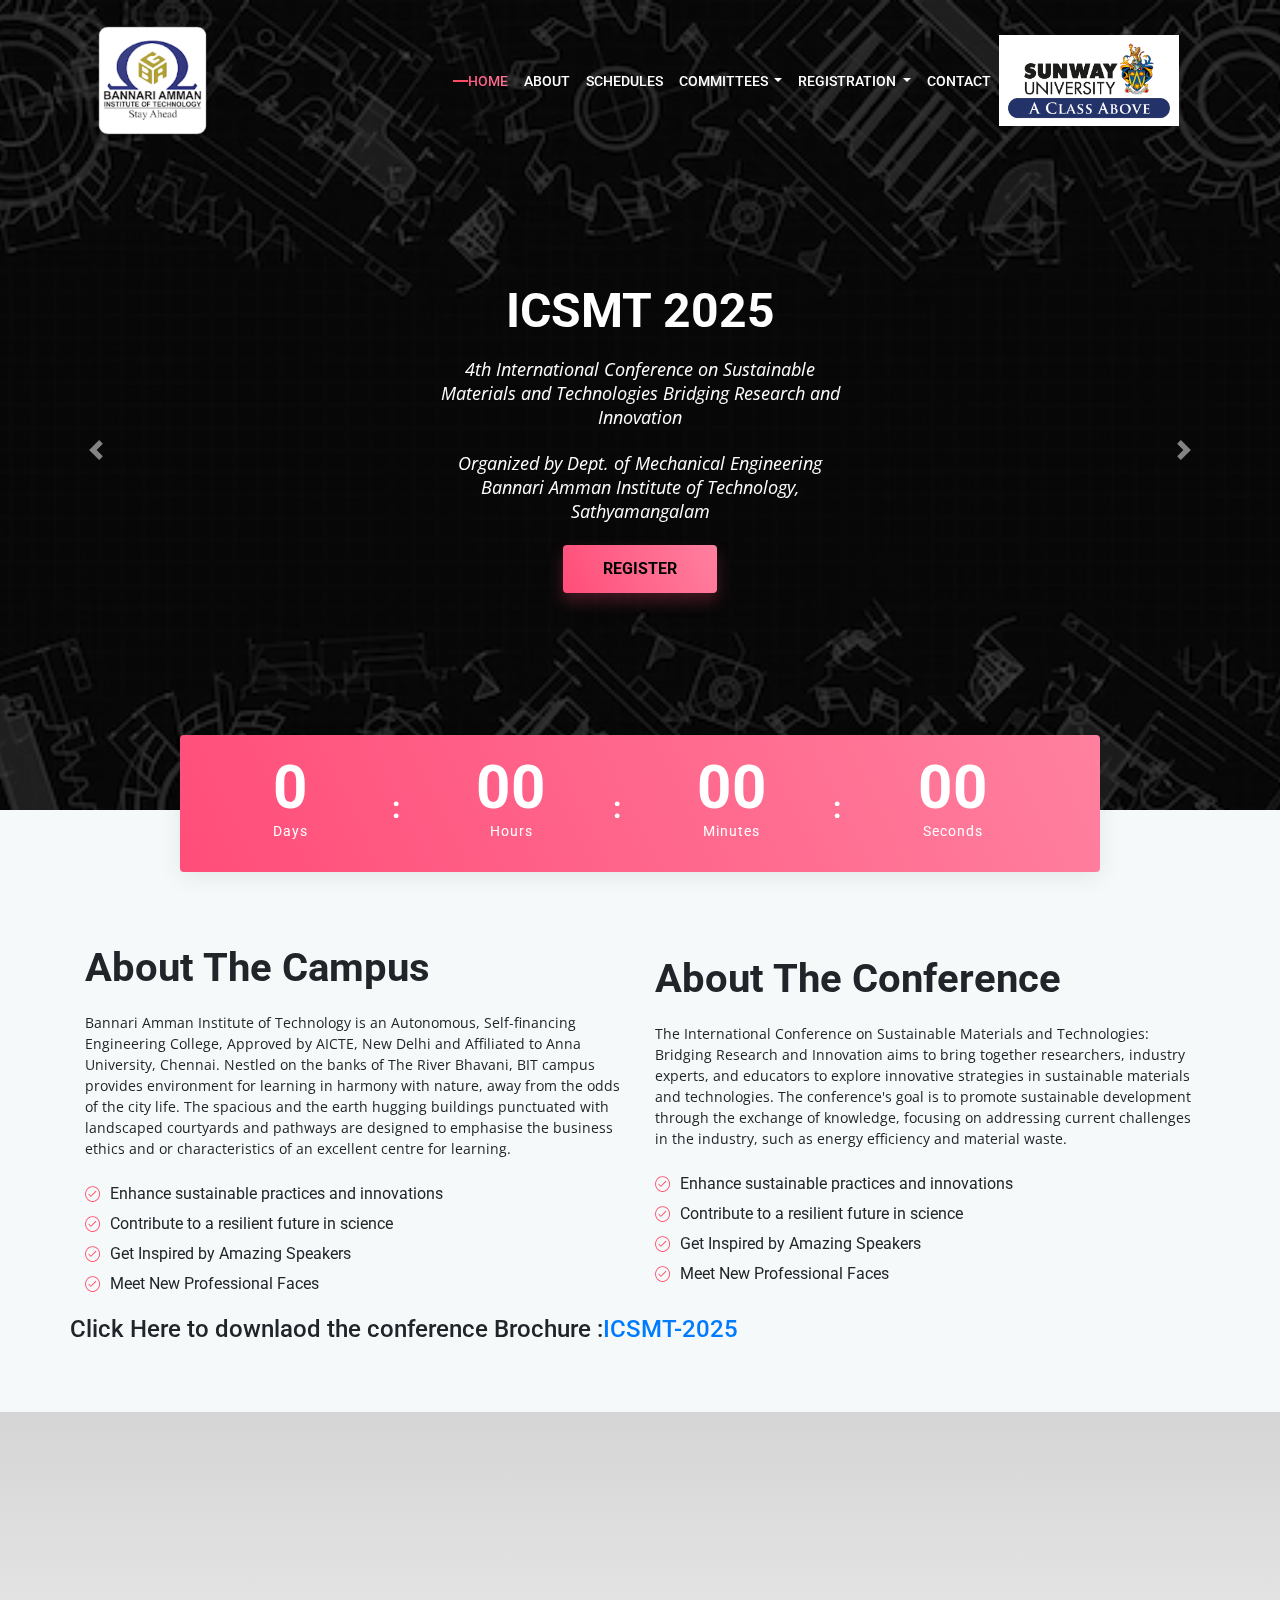
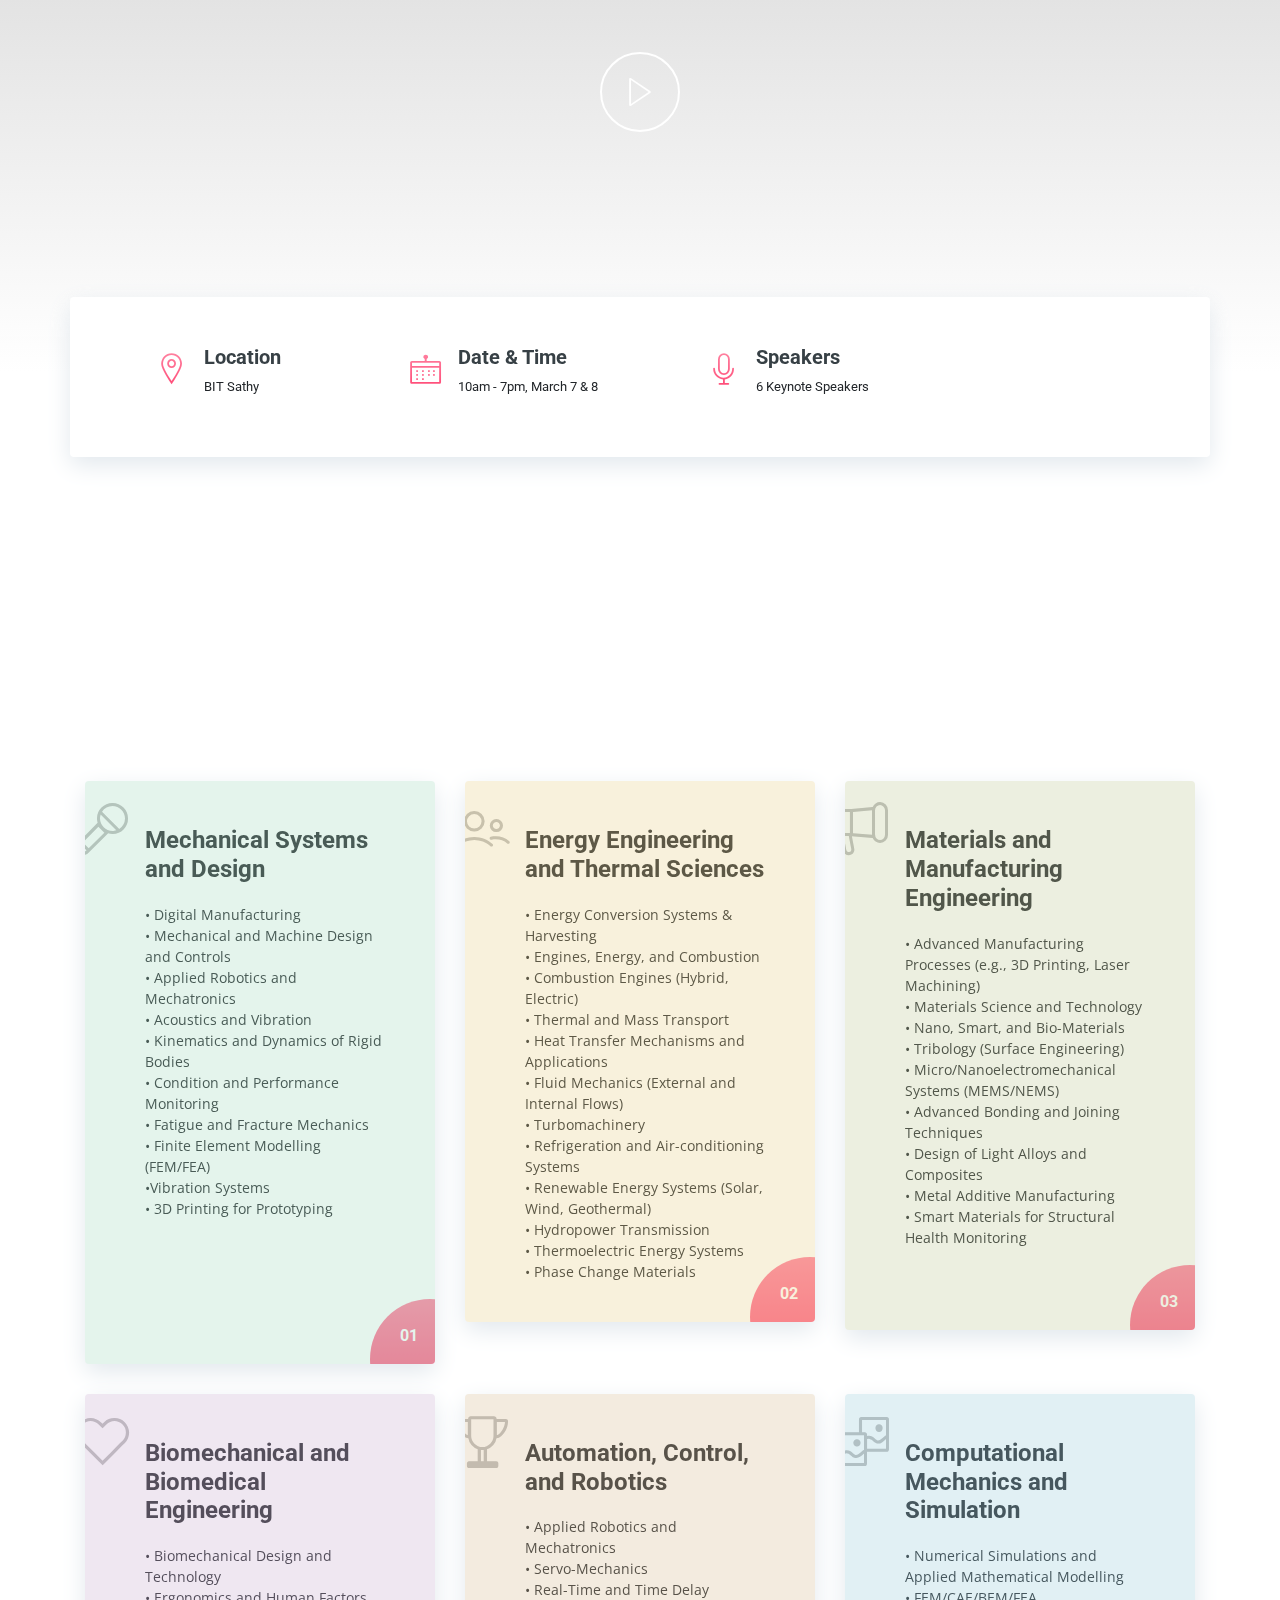
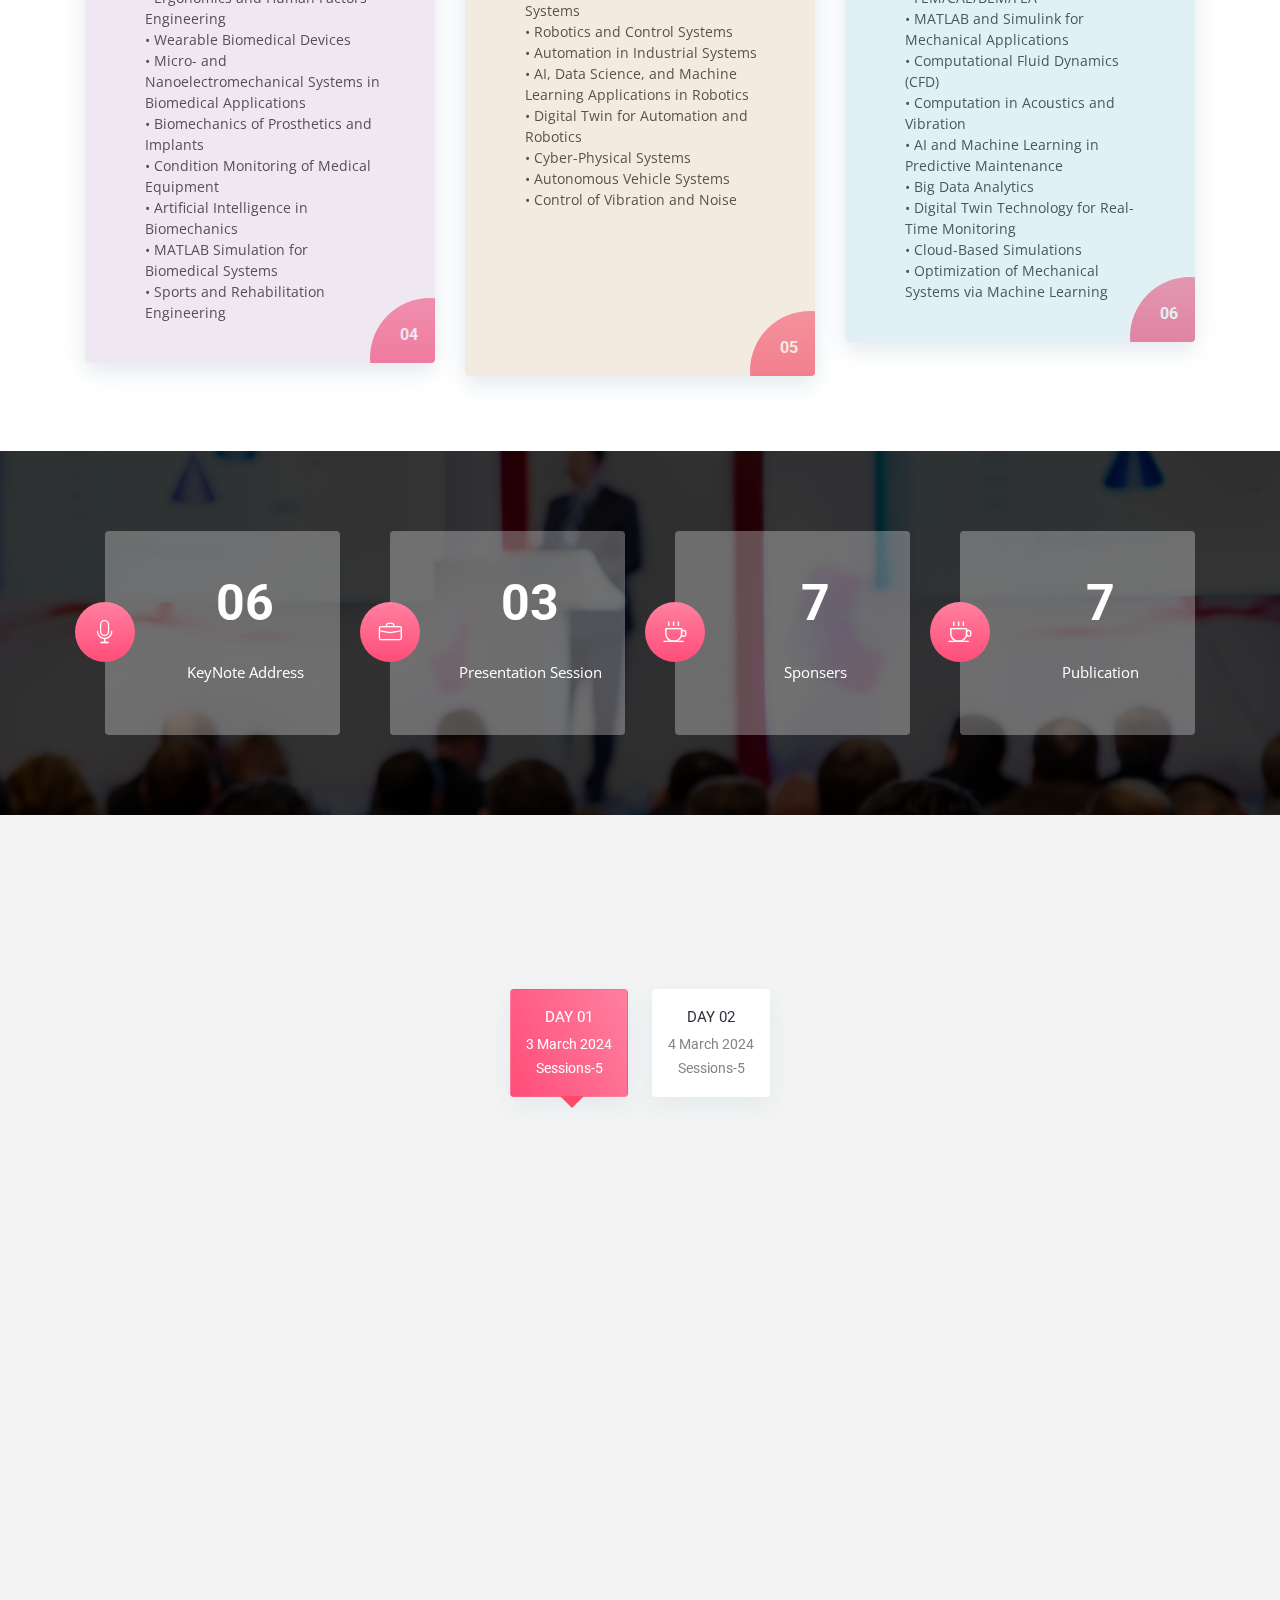
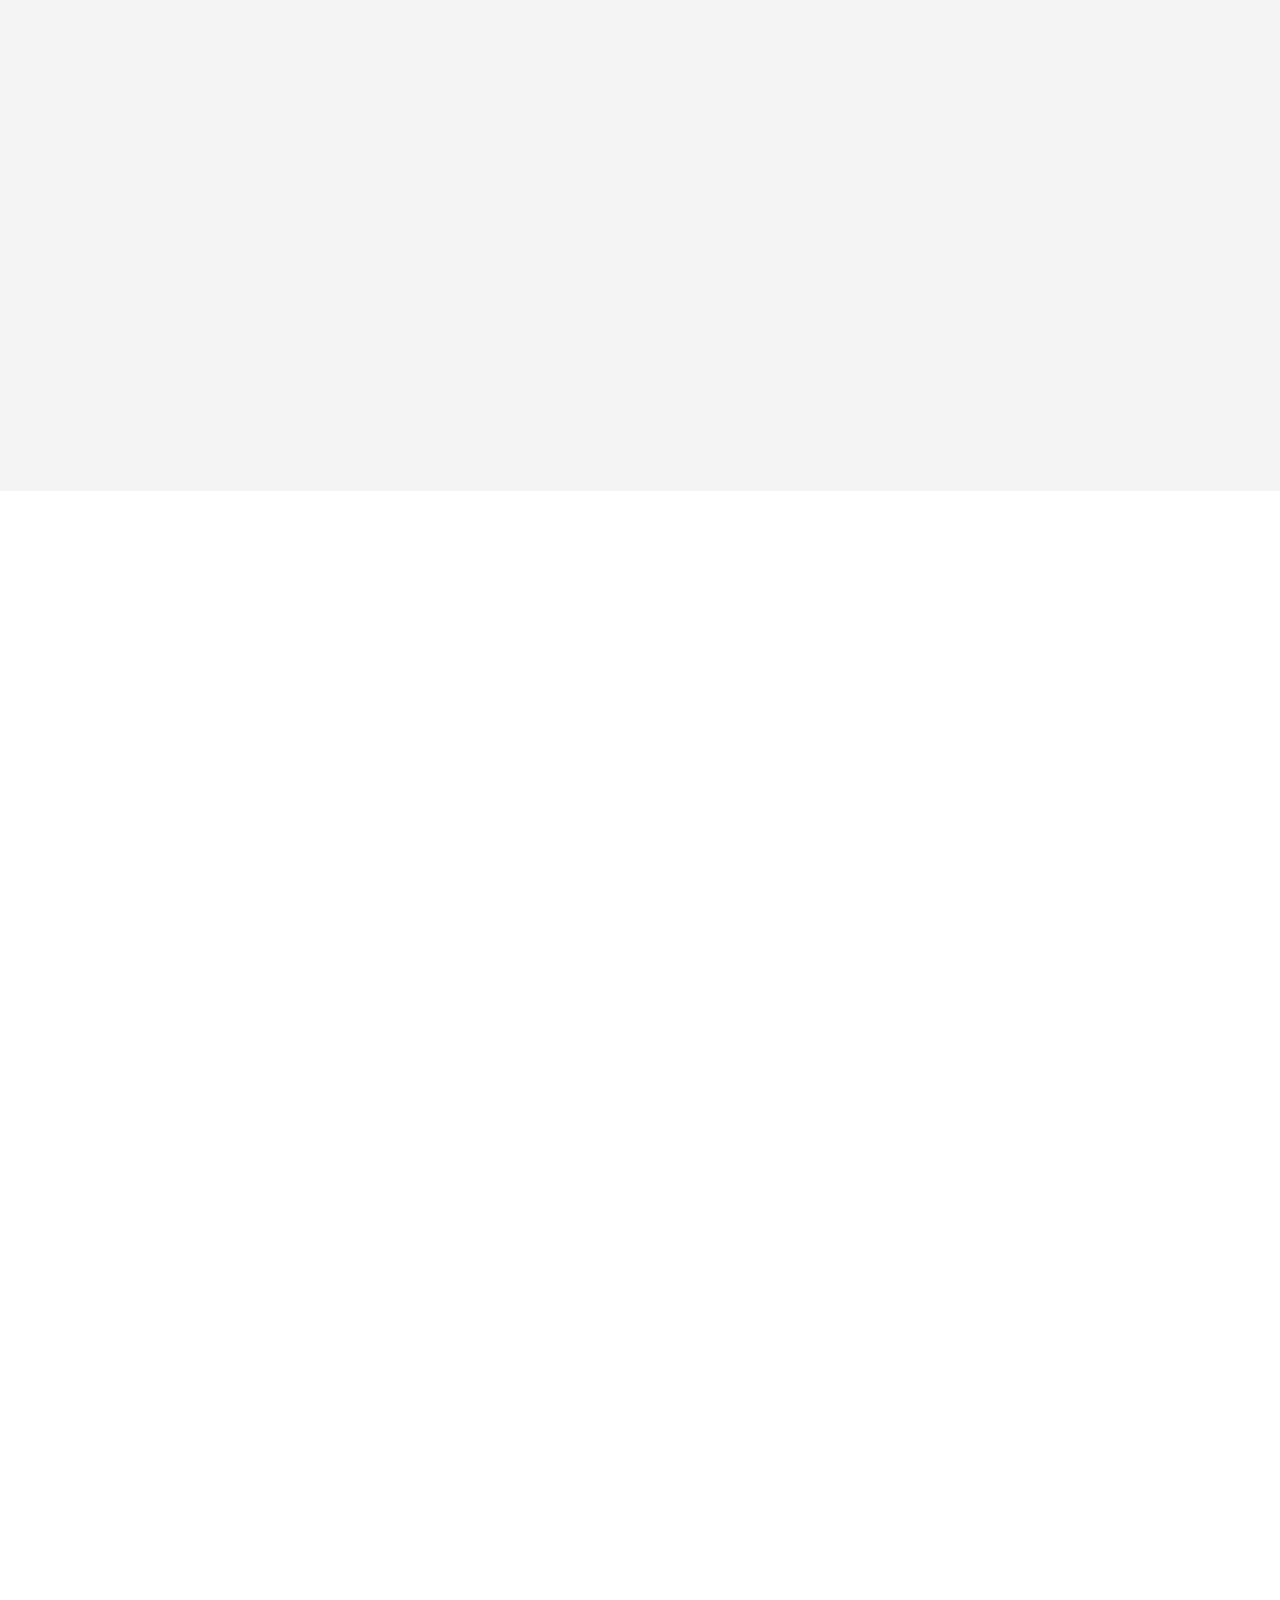
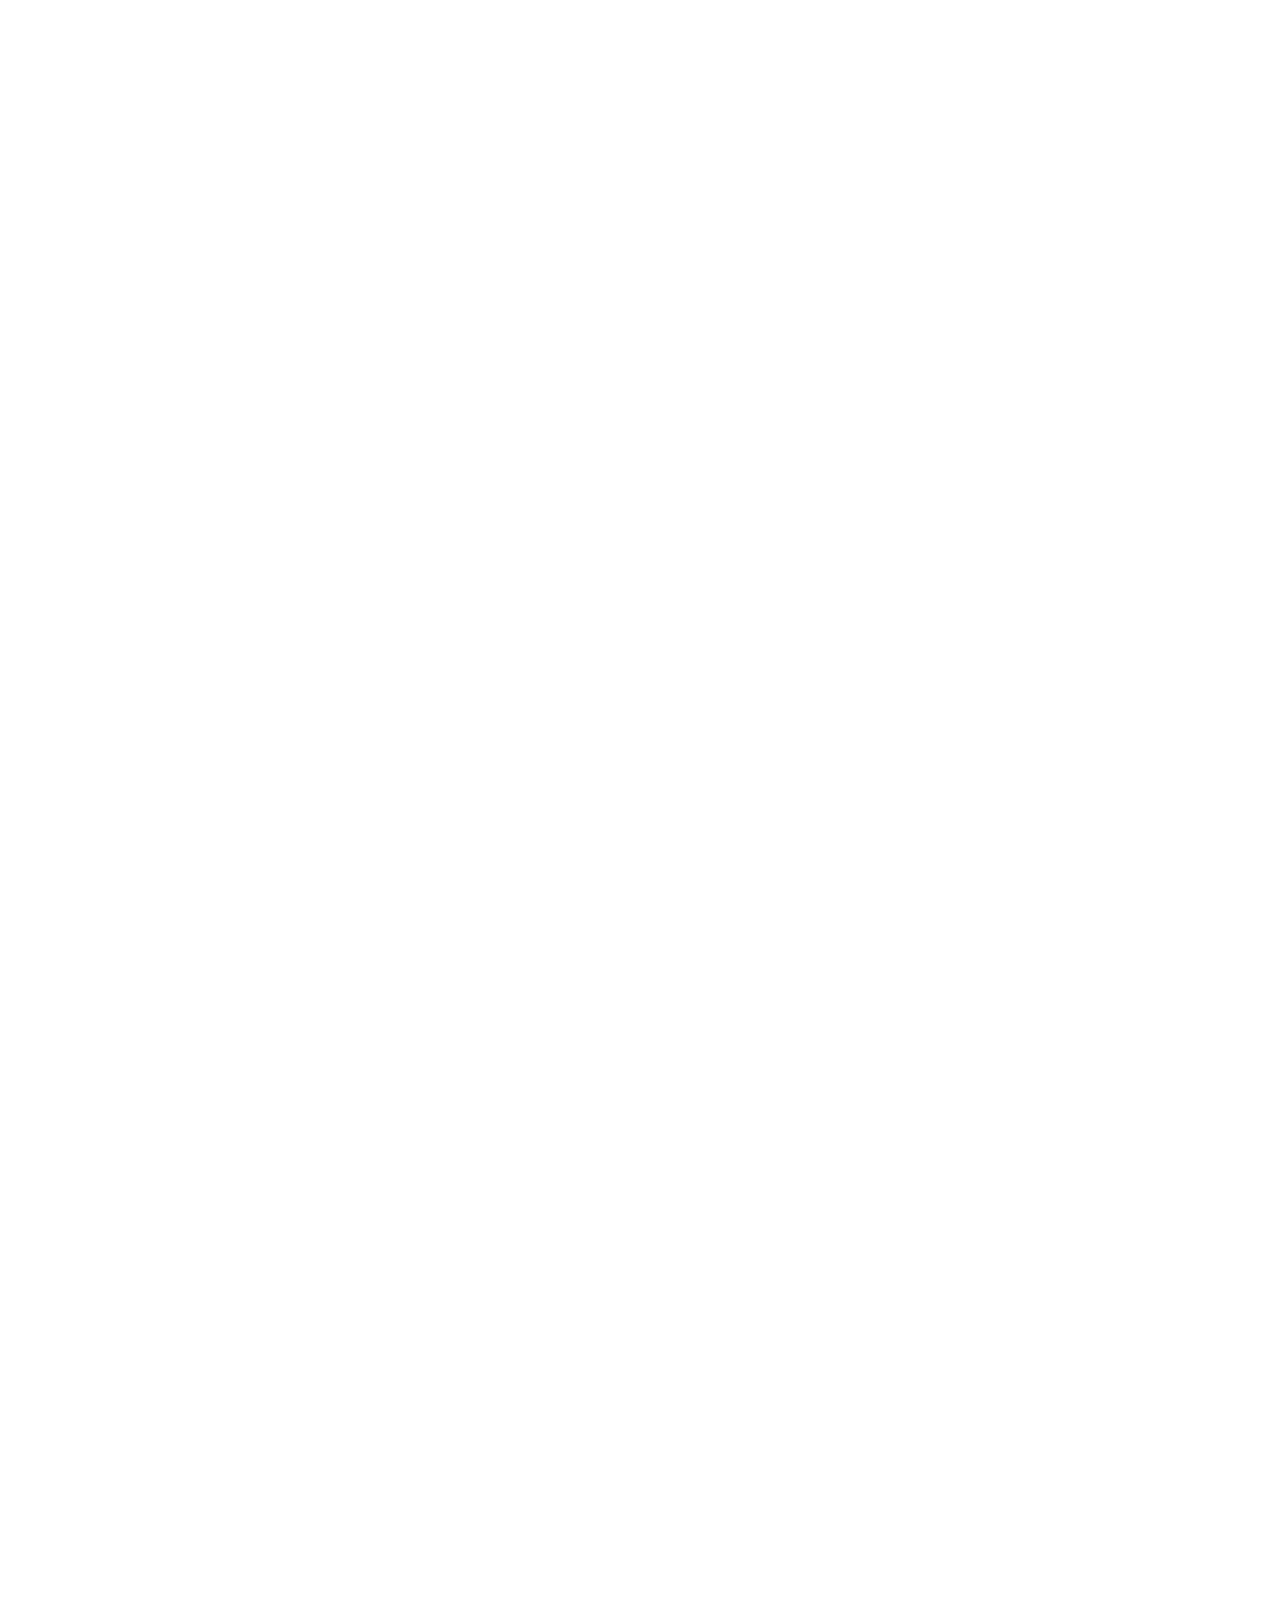
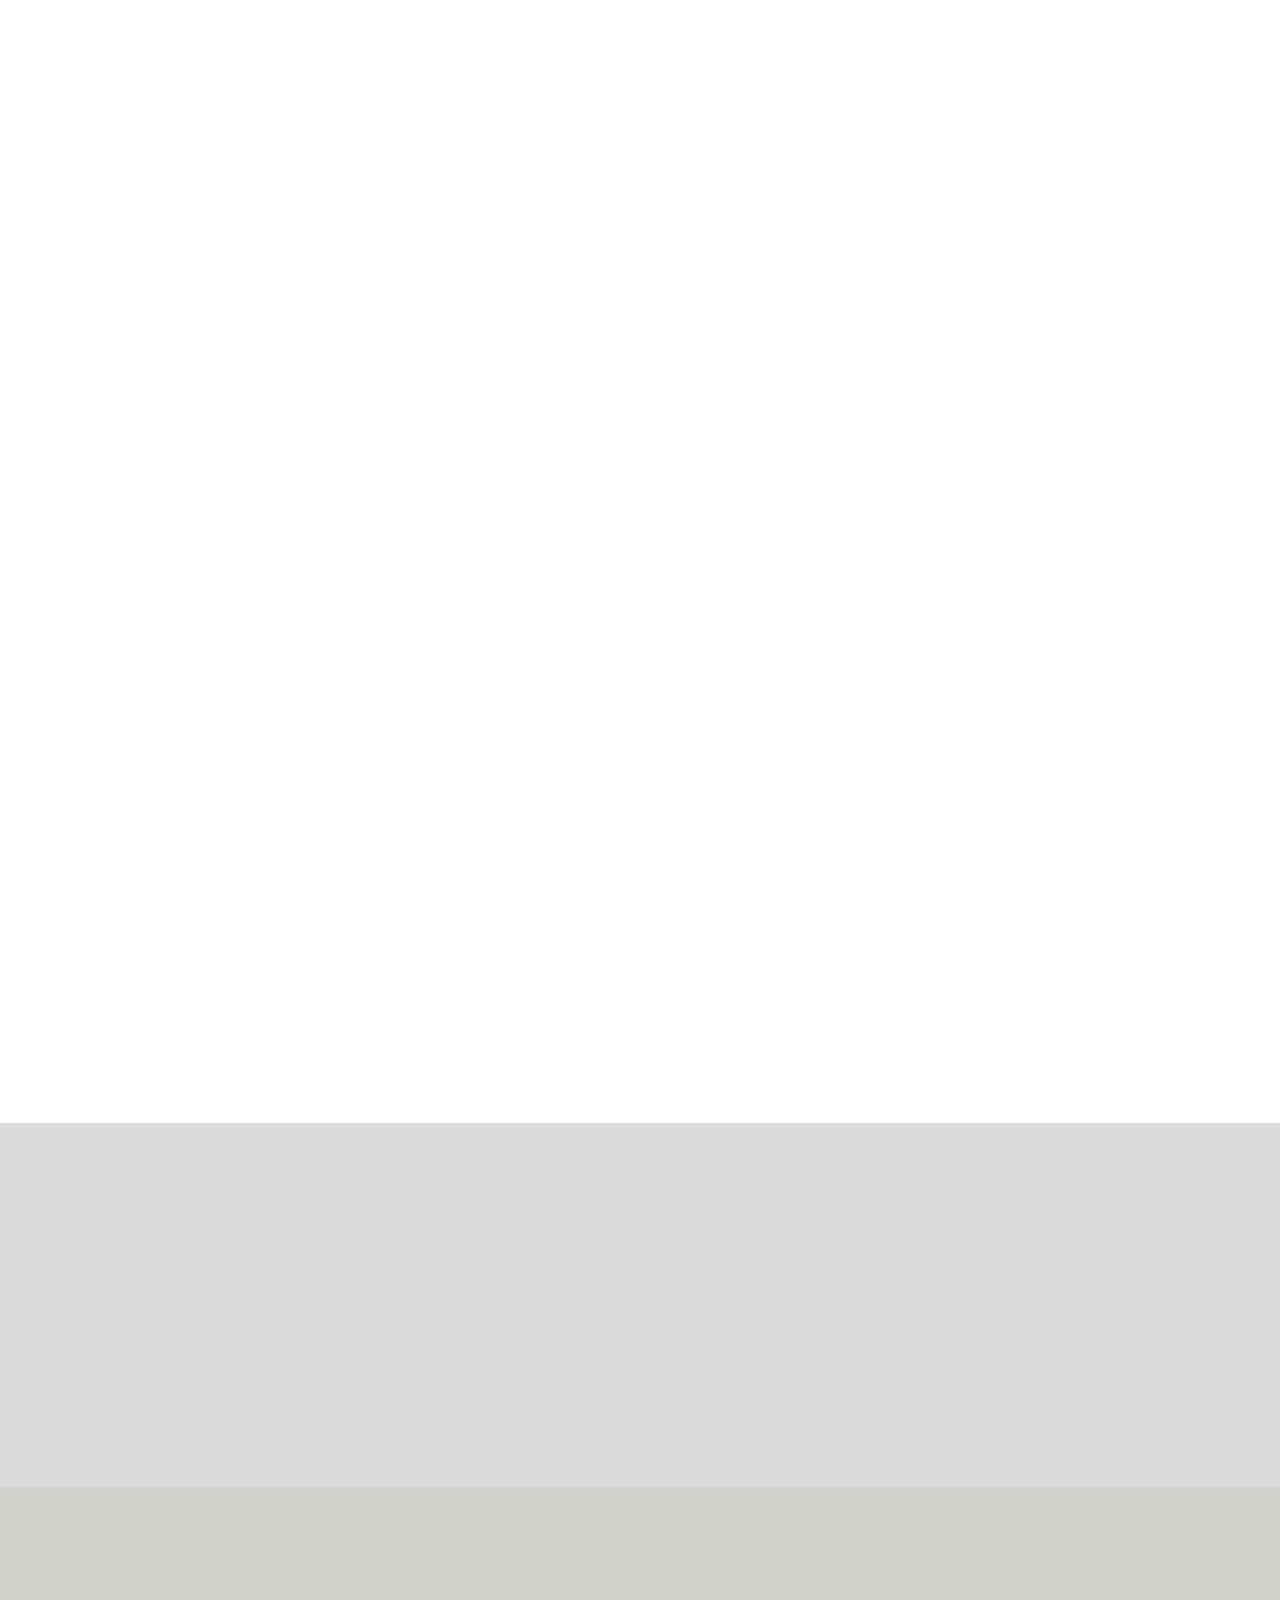
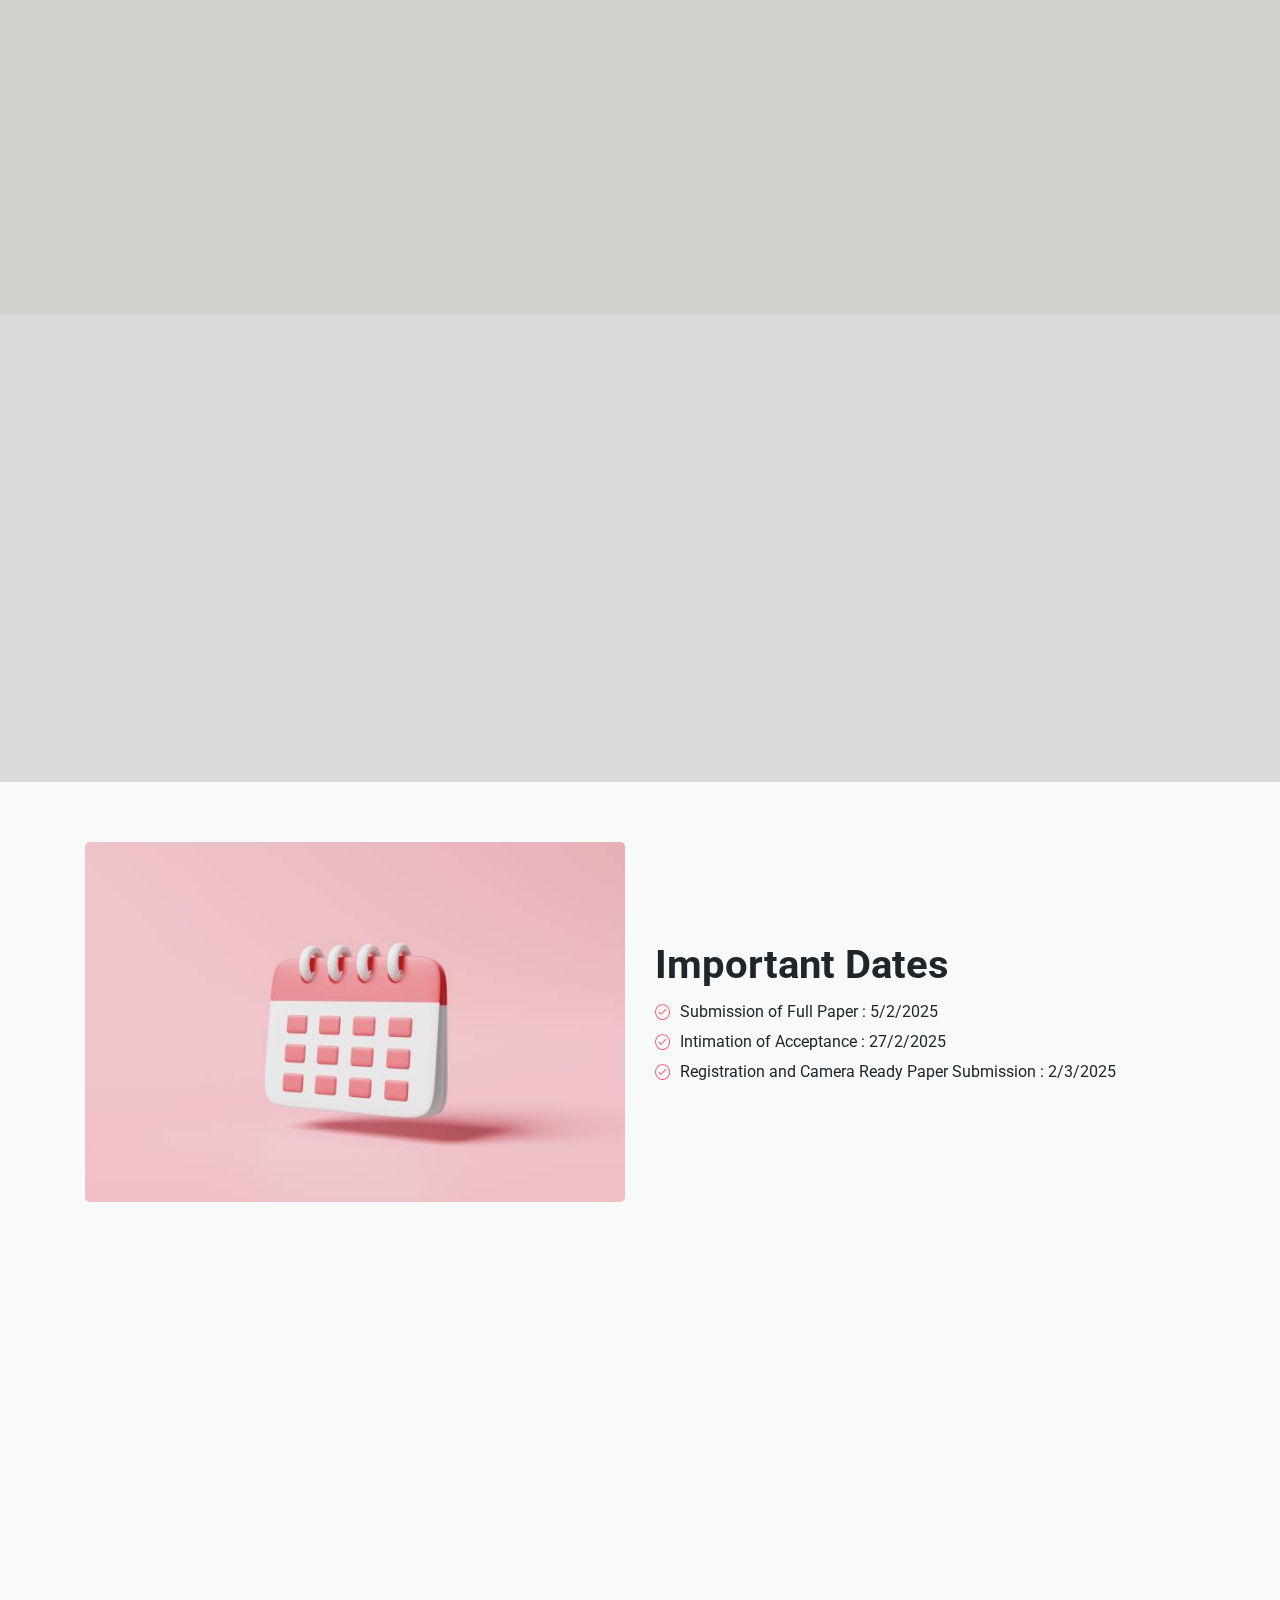
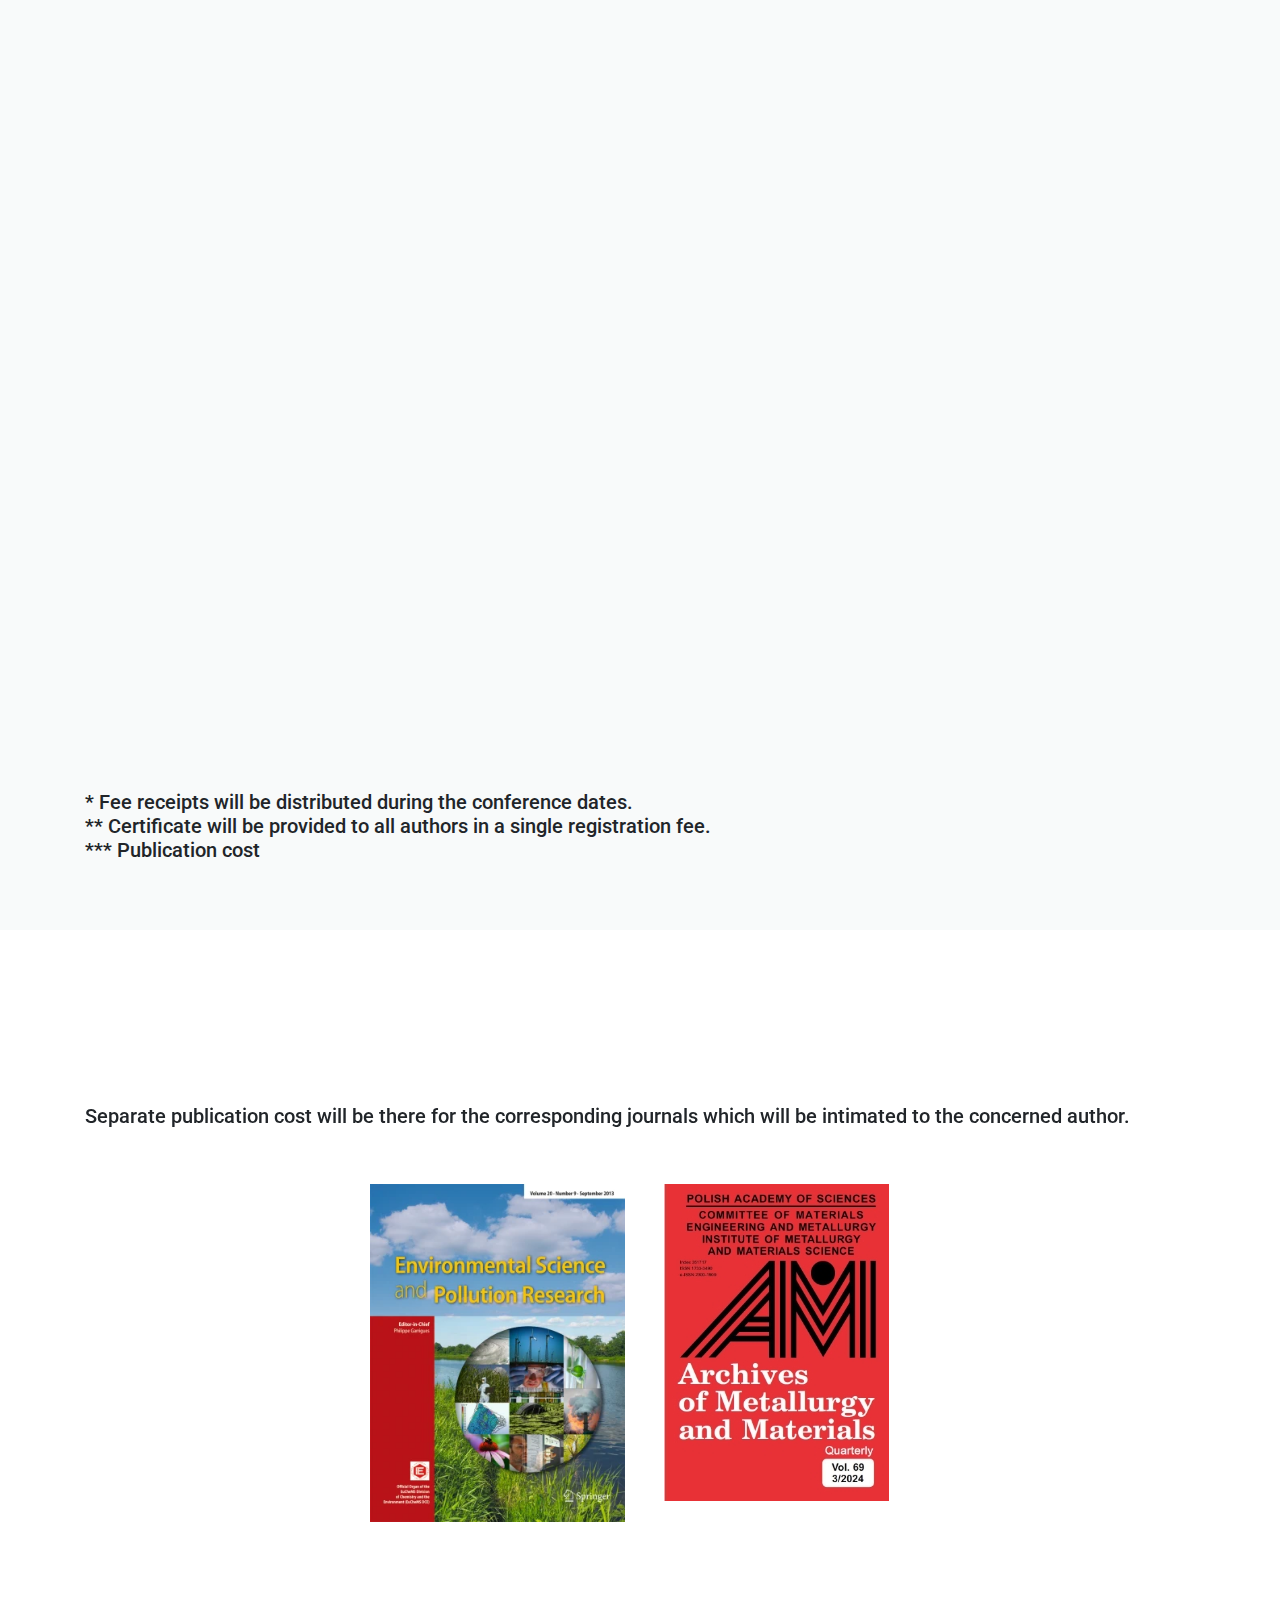
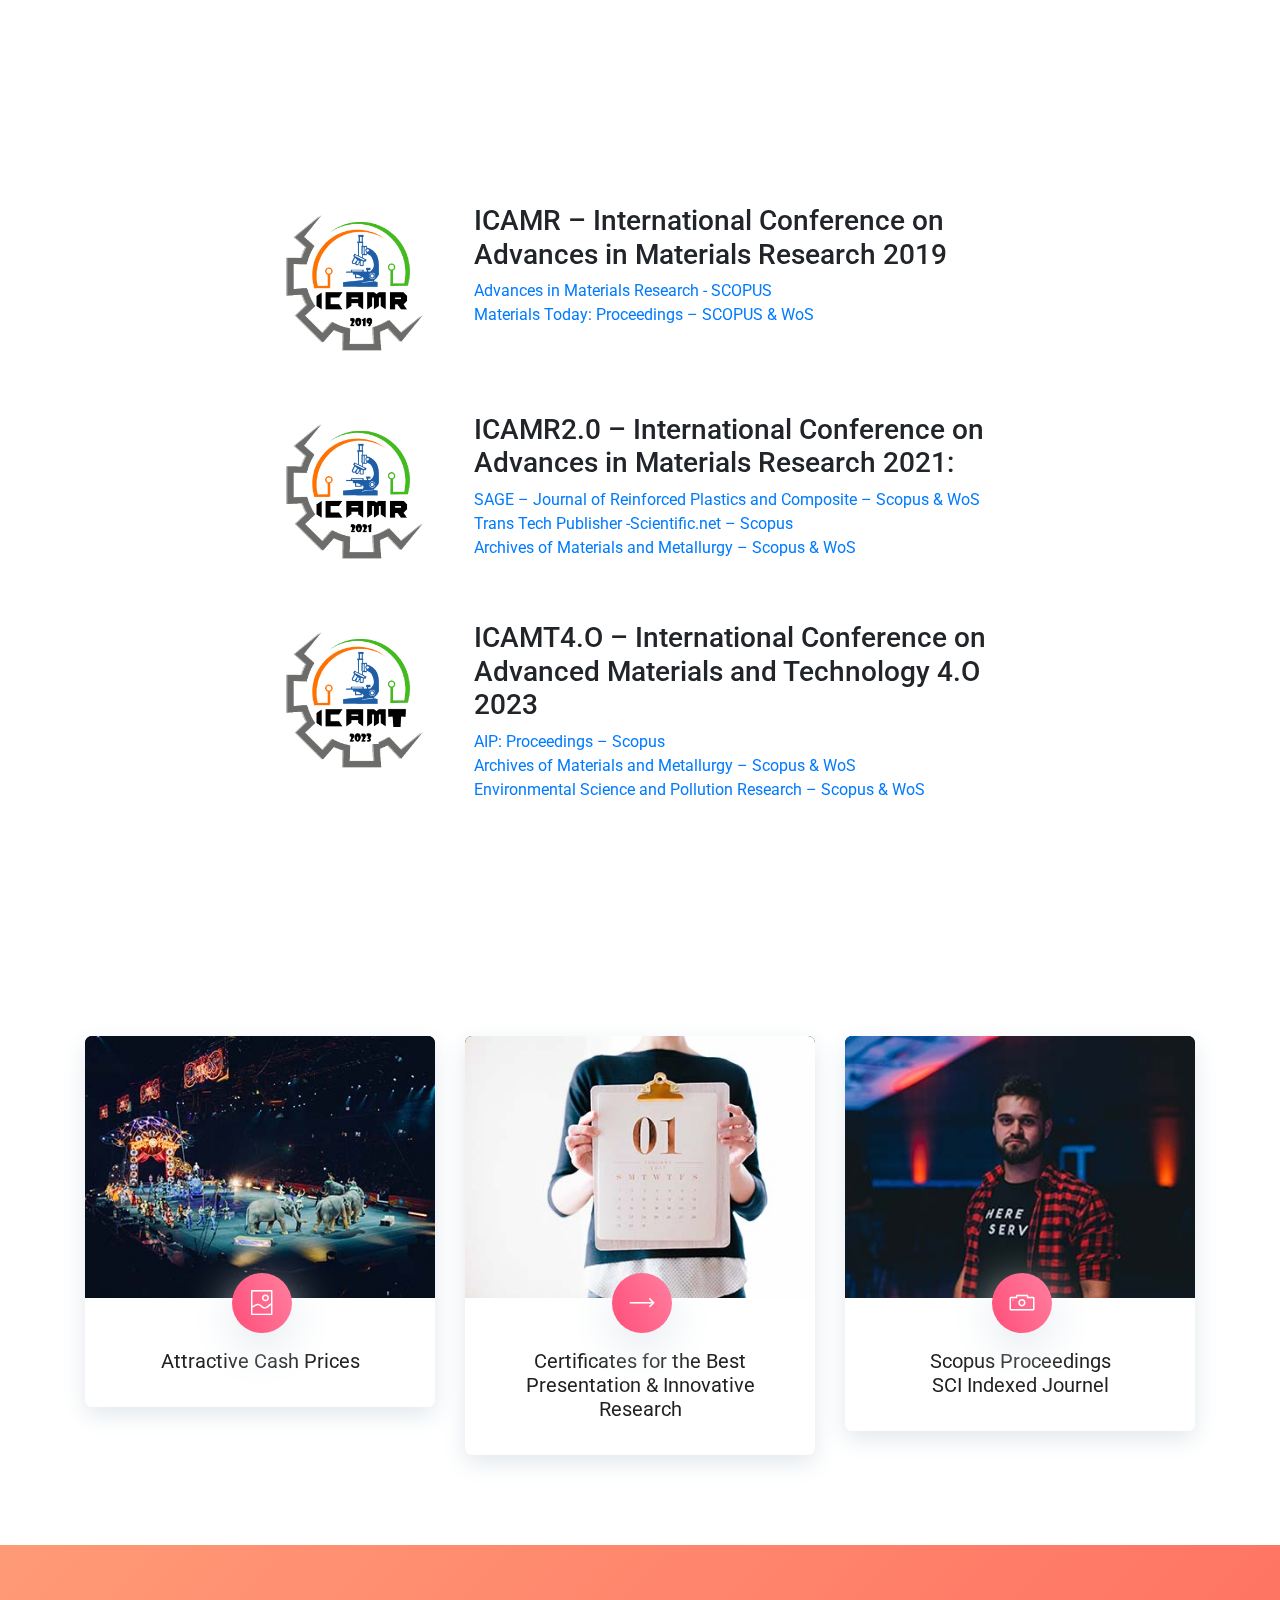
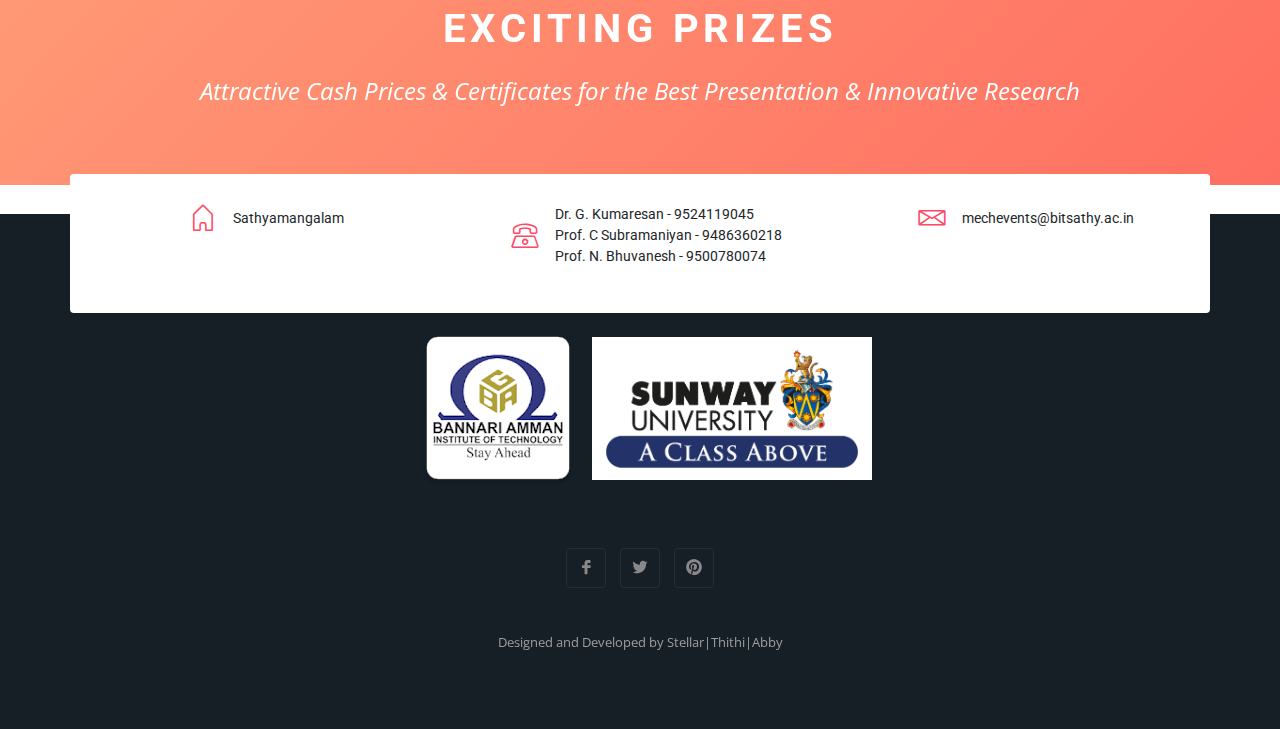
==== commit f29f172b: "bg added" ====
--- a/index.html
+++ b/index.html
@@ -1740,9 +1740,9 @@
         </div>
     </section>
     <!-- Key note speakers -->
-     
+
     <!-- key note speakers -->
-    <section id="organising" class="section-padding text-center" style="background-color: #dadada;">
+    <section id="organising" class="section-padding text-center" style="background-color: #d0d2ce;">
       <div class="container">
         <div class="row">
           <div class="col-12">
